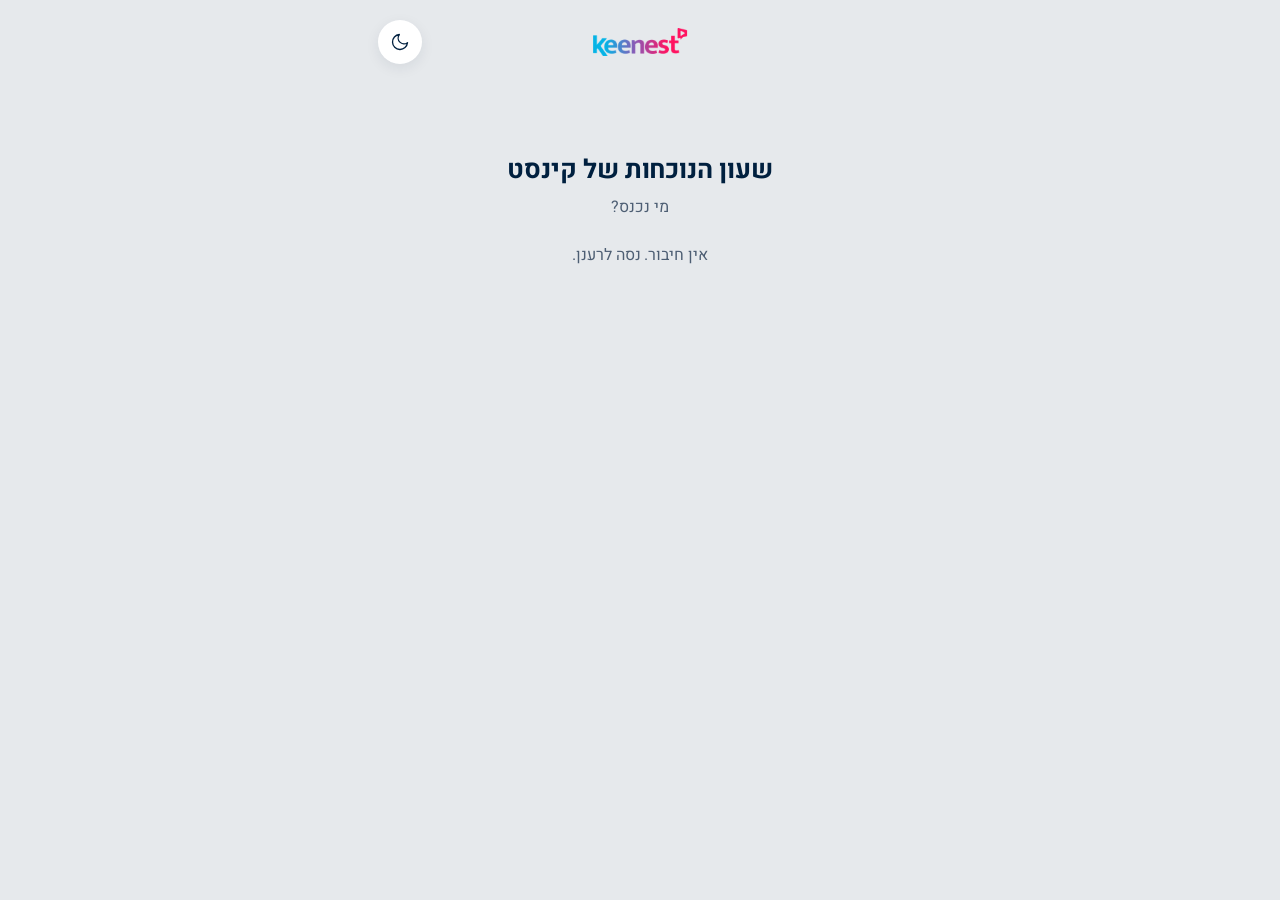
==== index.html @ af083886 "v37: login form rechecks registration state on tap Co-Authored-By: Claude Opus 5.5 <noreply@anthropi" ====
<!doctype html>
<html lang="he" dir="rtl">
<head>
<meta charset="utf-8">
<title>שעון נוכחות קינסט</title>
<link rel="manifest" href="manifest.webmanifest?v=34">
<link rel="apple-touch-icon" href="icons/clock-apple-180.png?v=34">
<link rel="icon" type="image/png" href="icons/clock-192.png?v=34">
<meta name="apple-mobile-web-app-capable" content="yes">
<meta name="mobile-web-app-capable" content="yes">
<meta name="apple-mobile-web-app-title" content="נוכחות">
<meta name="apple-mobile-web-app-status-bar-style" content="black-translucent">
<meta name="theme-color" content="#E6E9EC" id="tcolor">
<meta name="viewport" content="width=device-width, initial-scale=1, maximum-scale=1, user-scalable=no, viewport-fit=cover">
<link rel="stylesheet" href="https://fonts.googleapis.com/css2?family=Heebo:wght@300;400;500;600;700;800&display=swap">
<style>
/* Layout: full-height phone app. Today screen = canvas illustration behind a centered clock; floating glass tab bar at the bottom. */
:root{
  --k-blue:#06B3E5; --k-navy:#00203F; --k-gray:#E6E9EC; --k-graphite:#2F2F2F; --k-pink:#FA1664;
  --bg:#E6E9EC; --surface:#FFFFFF; --ink:#00203F; --muted:#4D5E73; --ink3:#8592A3;
  --line:rgb(0 32 63 / .11); --sunk:rgb(0 32 63 / .06); --accent-text:#0480AB;
  --glass2:rgb(255 255 255 / .9); --chip:#FFFFFF; --field:#FFFFFF;
  --sel-bg:#00203F; --sel-fg:#FFFFFF; --tabon:#00203F; --tabon-fg:#FFFFFF; --tabon-ic:#06B3E5;
  --ok:#1E7A3F; --ok-bg:rgb(48 194 90 / .14); --amber:#A85F00; --amber-bg:rgb(255 159 10 / .15); --rec:#D80F55; --rec-bg:rgb(250 22 100 / .12);
  --tint:rgb(6 179 229 / .16); --dusk:linear-gradient(180deg,rgb(0 32 63 / .3),rgb(124 92 255 / .1) 55%,rgb(255 150 90 / .18));
  --edge:inset 0 0 0 .5px rgb(255 255 255 / .95),inset 0 1px 0 rgb(255 255 255 / .95);
  --f:-apple-system,BlinkMacSystemFont,"SF Pro Text","SF Hebrew","Heebo",system-ui,sans-serif;
}
@media (prefers-color-scheme:dark){:root:not([data-theme="light"]){
  --bg:#2F2F2F; --surface:#3A3A3A; --ink:#E6E9EC; --muted:#A9B1BC; --ink3:#7E8792;
  --line:rgb(230 233 236 / .11); --sunk:rgb(230 233 236 / .07); --accent-text:#06B3E5;
  --glass2:rgb(70 70 70 / .82); --chip:rgb(255 255 255 / .08); --field:rgb(255 255 255 / .07);
  --sel-bg:#06B3E5; --sel-fg:#00203F; --tabon:#06B3E5; --tabon-fg:#00203F; --tabon-ic:#00203F;
  --ok:#5BE38F; --ok-bg:rgb(48 194 90 / .18); --amber:#FFB340; --amber-bg:rgb(255 159 10 / .18); --rec:#FF4D8A; --rec-bg:rgb(250 22 100 / .2);
  --tint:rgb(6 179 229 / .2); --dusk:linear-gradient(180deg,rgb(0 10 25 / .45),rgb(124 92 255 / .12) 55%,rgb(255 150 90 / .14));
  --edge:inset 0 0 0 .5px rgb(255 255 255 / .12),inset 0 1px 0 rgb(255 255 255 / .08); color-scheme:dark}}
:root[data-theme="dark"]{
  --bg:#2F2F2F; --surface:#3A3A3A; --ink:#E6E9EC; --muted:#A9B1BC; --ink3:#7E8792;
  --line:rgb(230 233 236 / .11); --sunk:rgb(230 233 236 / .07); --accent-text:#06B3E5;
  --glass2:rgb(70 70 70 / .82); --chip:rgb(255 255 255 / .08); --field:rgb(255 255 255 / .07);
  --sel-bg:#06B3E5; --sel-fg:#00203F; --tabon:#06B3E5; --tabon-fg:#00203F; --tabon-ic:#00203F;
  --ok:#5BE38F; --ok-bg:rgb(48 194 90 / .18); --amber:#FFB340; --amber-bg:rgb(255 159 10 / .18); --rec:#FF4D8A; --rec-bg:rgb(250 22 100 / .2);
  --tint:rgb(6 179 229 / .2); --dusk:linear-gradient(180deg,rgb(0 10 25 / .45),rgb(124 92 255 / .12) 55%,rgb(255 150 90 / .14));
  --edge:inset 0 0 0 .5px rgb(255 255 255 / .12),inset 0 1px 0 rgb(255 255 255 / .08); color-scheme:dark}
*{box-sizing:border-box}
html,body{height:100%;touch-action:manipulation}
body{margin:0;background:var(--bg);color:var(--ink);font-family:var(--f);direction:rtl;-webkit-font-smoothing:antialiased;letter-spacing:-.005em}
button,input,select,textarea{font:inherit;color:inherit}
:focus-visible{outline:2px solid var(--k-blue);outline-offset:2px}
.num{font-variant-numeric:tabular-nums}
.ltr{direction:ltr;unicode-bidi:isolate}
#cv{position:fixed;inset:0;width:100%;height:100%;z-index:1;pointer-events:none}
.veil{position:fixed;inset:0;z-index:0;pointer-events:none;opacity:0;transition:opacity 1.1s ease,background 1.4s ease}
.veil.in{background:var(--tint);opacity:1}
.veil.out{background:var(--dusk);opacity:1}
.app{position:relative;z-index:2;max-width:560px;margin:0 auto;min-height:100%;display:flex;flex-direction:column;
  padding-left:max(18px,env(safe-area-inset-left,0px));padding-right:max(18px,env(safe-area-inset-right,0px))}
header.top{position:relative;display:flex;justify-content:space-between;align-items:center;gap:10px;height:56px;flex:none}
header.top .hlogo{position:absolute;left:50%;top:50%;transform:translate(-50%,-50%);display:block;height:28px;width:auto;pointer-events:none}
.brand{flex:1;font-size:21px;font-weight:700;letter-spacing:-.02em;text-align:right}
.brand b{color:var(--k-blue);font-weight:700}
.rb{flex:none;width:44px;height:44px;border:0;border-radius:50%;display:grid;place-items:center;color:var(--ink);background:var(--surface);box-shadow:0 4px 14px rgb(0 32 63 / .08);cursor:pointer;padding:0}
:root[data-theme="dark"] .rb{box-shadow:none}
@media (prefers-color-scheme:dark){:root:not([data-theme="light"]) .rb{box-shadow:none}}
.rb svg{width:20px;height:20px;fill:none;stroke:currentColor;stroke-width:1.6;stroke-linecap:round;stroke-linejoin:round}
.demo{height:30px;padding:0 12px;border:0;border-radius:999px;background:var(--amber-bg);color:var(--amber);font-size:12.5px;font-weight:700;cursor:pointer;display:inline-flex;align-items:center;gap:5px}
#view{flex:1;display:flex;flex-direction:column;padding-bottom:calc(104px + env(safe-area-inset-bottom,0px))}
/* today */
.mock{flex:1;display:flex;flex-direction:column;align-items:center;text-align:center;min-height:calc(100dvh - 56px - 104px - env(safe-area-inset-bottom,0px) - env(safe-area-inset-top,0px))}
.mock .d{font-size:13px;color:var(--muted);font-weight:500;margin-top:6px}
.mock .q{margin:6px 0 0;font-size:20px;font-weight:700;letter-spacing:-.015em;line-height:1.3;max-width:22ch;text-wrap:balance}
.mock .sp{flex:1}.mock .sp.big{flex:1.9}
.mock .l{font-size:14px;color:var(--muted)}
.mock .t{font-size:68px;font-weight:700;letter-spacing:-.04em;line-height:1;font-variant-numeric:tabular-nums;direction:ltr}
.mock .t.wait{color:var(--ink3);font-weight:500}
.mock .t.pair{font-size:46px}
.mock .t .dash{color:var(--ink3);font-weight:500}
.where{all:unset;cursor:pointer;margin-top:10px;display:inline-flex;align-items:center;gap:5px;min-height:28px;padding:0 12px;border-radius:999px;font-size:13px;font-weight:500;color:var(--ink3)}
.where svg{width:13px;height:13px;fill:none;stroke:currentColor;stroke-width:1.8}
.where.on{background:var(--sunk);color:var(--ink)}
.where.on svg{stroke:var(--accent-text)}
.locflag{margin-top:6px;font-size:12.5px;font-weight:600;color:var(--amber)}
.slide{position:relative;width:100%;height:60px;border-radius:999px;background:var(--sunk);display:flex;align-items:center;justify-content:center;font-size:15px;font-weight:600;color:var(--muted);overflow:hidden;user-select:none;-webkit-user-select:none;touch-action:none;margin-bottom:6px}
.slide .lbl{transition:opacity .3s}
.knob{position:absolute;top:5px;right:5px;width:50px;height:50px;border-radius:50%;display:grid;place-items:center;cursor:grab;background:var(--k-blue);box-shadow:0 6px 16px rgb(6 179 229 / .4);transition:background-color .4s,box-shadow .4s}
.knob svg{width:20px;height:20px;fill:none;stroke:#00203F;stroke-width:2.2;stroke-linecap:round;stroke-linejoin:round}
.slide.exit .knob{background:var(--k-pink);box-shadow:0 6px 16px rgb(250 22 100 / .35)}
.slide.exit .knob svg{stroke:#fff}
.slide.done{opacity:.55;pointer-events:none}
.slide.done .knob{display:none}
/* pages */
.ph{display:flex;align-items:flex-end;gap:10px;margin:8px 0 14px}
.ph h1{margin:0;flex:1;font-size:30px;font-weight:700;letter-spacing:-.025em;line-height:1.05}
.ph .sub{font-size:13px;color:var(--muted)}
.hd{display:flex;align-items:center;gap:8px;font-size:13px;font-weight:600;color:var(--muted);margin:18px 4px 6px}
.hd::before{content:"";width:6px;height:6px;border-radius:50%;background:var(--k-blue)}
.hd .grow{flex:1}
.list{display:flex;flex-direction:column}
.row{position:relative;display:flex;align-items:center;gap:12px;padding:12px 4px;border:0;background:none;width:100%;text-align:right;cursor:pointer;border-radius:12px}
.row+.row::before{content:"";position:absolute;top:0;right:4px;left:4px;height:.5px;background:var(--line)}
.row .main{flex:1;min-width:0;display:flex;flex-direction:column;gap:2px}
.row .t1{font-size:15.5px;font-weight:600}
.row .t2{font-size:13px;color:var(--muted);white-space:nowrap;overflow:hidden;text-overflow:ellipsis}
.row .side{flex:none;display:flex;flex-direction:column;align-items:flex-end;gap:4px}
.row .tm{font-size:15px;font-weight:600;font-variant-numeric:tabular-nums;direction:ltr}
.row.today .t1,.row.today .tm{color:var(--accent-text)}
.row.off .t1{color:var(--ink3)}
.badge{height:22px;padding:0 9px;border-radius:999px;font-size:12px;font-weight:600;display:inline-flex;align-items:center;white-space:nowrap}
.badge.vac{background:var(--sunk);color:var(--muted)}
.badge.wait{background:var(--amber-bg);color:var(--amber)}
.badge.ok{background:var(--ok-bg);color:var(--ok)}
.badge.no{background:var(--rec-bg);color:var(--rec)}
.badge.sick{background:var(--rec-bg);color:var(--rec)}
.badge.out{background:var(--amber-bg);color:var(--amber)}
.av{flex:none;width:38px;height:38px;border-radius:50%;display:grid;place-items:center;color:#fff;font-weight:700;font-size:15px}
.av.s{background:linear-gradient(135deg,#2CC6F2,#0784AD)}.av.a{background:linear-gradient(135deg,#A9B1BE,#6E7787)}
.bal{display:flex;gap:28px;padding:0 4px;margin:4px 0 14px}
.bal div{display:flex;flex-direction:column}
.bal b{font-size:40px;font-weight:700;letter-spacing:-.03em;line-height:1;font-variant-numeric:tabular-nums}
.bal span{font-size:13px;color:var(--muted)}
.two{display:grid;grid-template-columns:1fr 1fr;gap:10px}
.btn{height:48px;border:0;border-radius:999px;font-weight:700;font-size:15px;display:flex;align-items:center;justify-content:center;gap:6px;cursor:pointer;background:var(--k-blue);color:#00203F;box-shadow:0 6px 16px rgb(6 179 229 / .3)}
.btn.ghost{background:var(--sunk);color:var(--ink);box-shadow:none}
.btn.navy{background:var(--sel-bg);color:var(--sel-fg);box-shadow:none}
.empty{padding:22px 8px;color:var(--muted);text-align:center;font-size:14px}
.kpis{display:grid;grid-template-columns:repeat(3,1fr);gap:8px;margin:6px 0 4px}
.kpi{padding:10px 12px;border-radius:16px;background:var(--sunk)}
.kpi b{display:block;font-size:22px;font-weight:700;font-variant-numeric:tabular-nums}
.kpi span{font-size:12px;color:var(--muted)}
.mnav{display:flex;align-items:center;gap:6px}
.mnav button{width:34px;height:34px;border:0;border-radius:50%;background:var(--sunk);display:grid;place-items:center;cursor:pointer;padding:0}
.mnav svg{width:16px;height:16px;fill:none;stroke:currentColor;stroke-width:2.2;stroke-linecap:round;stroke-linejoin:round}
.mnav b{min-width:96px;text-align:center;font-size:15px}
.acts{display:flex;gap:8px;flex:none}
.rnd{width:38px;height:38px;border-radius:50%;border:0;display:grid;place-items:center;cursor:pointer;padding:0}
.rnd svg{width:17px;height:17px;fill:none;stroke:currentColor;stroke-width:2.4;stroke-linecap:round;stroke-linejoin:round}
.rnd.ok{background:var(--ok);color:#fff}.rnd.no{background:var(--sunk);color:var(--ink)}
.empcard{padding:4px 0 12px}
.empcard+.empcard{border-top:.5px solid var(--line);padding-top:14px}
.emph{display:flex;align-items:center;gap:10px;margin-bottom:6px}
.emph b{font-size:17px}
.exp{border:0;background:none;color:var(--accent-text);font-weight:600;font-size:14px;cursor:pointer;padding:6px 4px}
.drow{display:grid;grid-template-columns:62px 1fr auto;gap:8px;align-items:center;padding:8px 4px;font-size:14px;border-top:.5px solid var(--line)}
.drow .tt{direction:ltr;text-align:left;font-variant-numeric:tabular-nums;font-weight:600}
.drow .nn{color:var(--muted);font-size:12.5px;white-space:nowrap;overflow:hidden;text-overflow:ellipsis}
/* nav */
nav.tabs{position:fixed;z-index:7;left:0;right:0;margin-inline:auto;max-width:520px;bottom:calc(14px + env(safe-area-inset-bottom,0px));width:calc(100% - 28px - env(safe-area-inset-left,0px) - env(safe-area-inset-right,0px));height:64px;padding:5px;display:flex;gap:2px;border-radius:999px;background:var(--glass2);-webkit-backdrop-filter:blur(26px) saturate(180%);backdrop-filter:blur(26px) saturate(180%);box-shadow:var(--edge),0 12px 34px rgb(15 30 60 / .16)}
nav.tabs button{flex:1 1 0;min-width:0;border:0;background:none;border-radius:999px;display:flex;flex-direction:column;align-items:center;justify-content:center;gap:3px;font-size:11px;color:var(--muted);cursor:pointer;position:relative}
nav.tabs button svg{width:22px;height:22px;fill:none;stroke:currentColor;stroke-width:1.6;stroke-linecap:round;stroke-linejoin:round}
nav.tabs button[aria-selected="true"]{background:var(--tabon);color:var(--tabon-fg);box-shadow:0 6px 16px rgb(0 32 63 / .25)}
nav.tabs button[aria-selected="true"] svg{color:var(--tabon-ic)}
nav.tabs .cnt{position:absolute;top:4px;left:calc(50% - 22px);min-width:18px;height:18px;padding:0 5px;border-radius:999px;background:var(--k-pink);color:#fff;font-size:11px;font-weight:700;display:grid;place-items:center}
/* popups */
#layer .scrim{position:fixed;inset:0;z-index:20;background:rgb(15 20 30 / .32)}
.pop{position:fixed;z-index:21;width:calc(100% - 32px);max-width:400px;max-height:86vh;overflow:auto;background:var(--surface);border-radius:26px;padding:18px 16px 16px;display:flex;flex-direction:column;gap:12px;box-shadow:0 24px 60px rgb(0 10 25 / .28)}
.pop p{margin:0;font-size:14px;color:var(--muted);line-height:1.5}
.pop .warn{color:var(--amber);font-weight:600}
.btns{display:flex;flex-direction:column;gap:8px}
.bp{height:46px;border:0;border-radius:999px;background:var(--sel-bg);color:var(--sel-fg);font-weight:700;font-size:15px;cursor:pointer}
.bs{height:44px;border:0;border-radius:999px;background:var(--sunk);color:var(--ink);font-weight:600;cursor:pointer}
.bred{border:0;background:none;color:var(--rec);font-weight:600;cursor:pointer}
.form{display:flex;flex-direction:column;border-radius:16px;overflow:hidden;background:var(--sunk)}
.fld{display:flex;align-items:center;gap:10px;min-height:46px;padding:0 14px;position:relative}
.fld+.fld::before{content:"";position:absolute;top:0;right:14px;left:0;height:.5px;background:var(--line)}
.fld label{flex:none;width:92px;font-size:13.5px;color:var(--muted)}
.fld input,.fld select{flex:1;min-width:0;min-height:44px;border:0;background:none;font-size:16px;text-align:left;direction:ltr;color:var(--ink)}
.fld select{direction:rtl;text-align:right}
textarea.note{width:100%;min-height:78px;border:0;border-radius:16px;padding:12px 14px;font-size:16px;background:var(--sunk);resize:none}
textarea.note:focus,.fld input:focus{outline:none}
.seg{display:flex;background:var(--sunk);border-radius:999px;padding:3px;gap:2px}
.seg button{flex:1;height:36px;border:0;border-radius:999px;background:none;color:var(--muted);font-size:13.5px;cursor:pointer}
.seg button[aria-pressed="true"]{background:var(--surface);color:var(--ink);box-shadow:0 2px 8px rgb(15 30 60 / .12)}
.chips{display:flex;flex-wrap:wrap;gap:6px}
.chips button{height:34px;padding:0 12px;border:0;border-radius:999px;background:var(--sunk);color:var(--ink);font-size:13.5px;cursor:pointer}
.lbl2{font-size:12.5px;font-weight:600;color:var(--muted);margin:2px 4px -4px}
.toast{position:fixed;z-index:30;bottom:calc(92px + env(safe-area-inset-bottom,0px));background:#FFF0A6;color:#00203F;font-weight:600;font-size:13.5px;line-height:1.35;border-radius:999px;min-height:38px;padding:8px 18px;display:flex;align-items:center;gap:12px;box-shadow:0 10px 28px rgb(0 10 25 / .22)}
.toast button{border:0;background:none;color:#B4570A;font-weight:800;cursor:pointer;padding:0}
</style>

<style>
/* ===== iOS motion layer (shared by all Keenest sites) — per Apple motion principles ===== */
:root{--ios-move:cubic-bezier(.22,1,.36,1);--ios-in:cubic-bezier(.4,0,1,1)}
@supports (animation-timing-function:linear(0,1)){:root{
  --ios-move:linear(0,.109,.309,.501,.656,.77,.849,.903,.938,.961,.976,.985,.991,.994,1)}}
html,body{overflow-x:clip}
#view,main{overflow-x:clip}
.pop{left:0!important;right:0!important;top:0!important;bottom:0!important;margin:auto!important;height:fit-content!important;transform:none!important}
.toast{left:0!important;right:0!important;margin-inline:auto!important;width:max-content;max-width:calc(100vw - 32px);transform:none!important}
.pop,.sheet{will-change:transform,opacity}
:is(.wseg,.seg,.dseg,nav.tabs,nav.nav)>:is(button,a){font-weight:600!important}
@media (prefers-reduced-motion:no-preference){
  :where(button,a,.chip,.cell,label.bwr){transition:transform .45s var(--ios-move)}
  :where(button,a,.chip,.cell,label.bwr):active{transform:scale(.97);transition:transform .12s ease-out}
  .row:active,.qc:active,.li:active,.cc1:active,div[data-open]:active{transform:none!important;opacity:1!important}
  :where(.row,div[data-open],.qc,.li,.cc1):not(:has(:is(button,select,input,textarea,a,label):active)):active{background-color:rgb(127 140 160 / .12)!important}
  :is(button,.cell,.chip,.btn,.rbtn,.sbtn,.hpill,.fold,.pchip,.wc,.go,.go2,.bp,.bs,.pen,.who,.imp,.ai,.ch2,.bsm2):active{transform:scale(.97)!important}
  :is(.wseg,.seg,.dseg,nav.tabs,nav.nav)>:is(button,a),:is(.wseg,.seg,.dseg,nav.tabs,nav.nav)>:is(button,a):active{transform:none!important;transition:color .25s!important}
  .scrim{animation:iosFade .35s ease both}
  .sheet,.cx-card,.pop{animation:iosPopIn .45s var(--ios-move) both!important}
  .ios-ghost{pointer-events:none}
  .ios-ghost .scrim,.ios-ghost .cx-scrim{animation:iosFadeOut .26s ease forwards!important}
  .ios-ghost .sheet,.ios-ghost .cx-card,.ios-ghost .pop{animation:iosPopOut .24s var(--ios-in) forwards!important}
  .ios-ghost .menu,.ios-ghost .srt-menu,.ios-ghost .cx-menu{animation:iosMenuOut .2s var(--ios-in) forwards!important}
  .srt-menu,.menu{transform-origin:top left;animation:iosMenu .38s var(--ios-move) both!important}
  .cx-menu{animation:iosMenu .38s var(--ios-move) both!important}
  .toast{animation:iosToast .45s var(--ios-move) both!important}
  .xwrap.ios-open .xpn{animation:iosReveal .42s var(--ios-move) both}
  #view.a-tl>*{animation:iosSlideL .42s var(--ios-move) both!important}
  #view.a-tr>*{animation:iosSlideR .42s var(--ios-move) both!important}
  #view.a-load>*{animation:iosRise .5s var(--ios-move) both!important}
  #view.a-flt>*{animation:none!important}
  #view.ios-push>*,main.v-in{animation:iosSlideL .45s var(--ios-move) both!important}
  #view.ios-back>*{animation:iosSlideR .45s var(--ios-move) both!important}
  .ios-thumb{position:absolute;z-index:0;pointer-events:none;will-change:transform,width}
  .ios-flip{position:relative;z-index:1;transition:none!important}
  .ios-flip.ios-flip-on{background:transparent!important;box-shadow:none!important}
}
@media (prefers-reduced-motion:reduce){
  .scrim,.sheet,.pop,.menu,.srt-menu,.toast,main.v-in{animation:iosFade .2s ease both!important}
}
@keyframes iosFade{from{opacity:0}}
@keyframes iosFadeOut{to{opacity:0}}
@keyframes iosPopIn{from{opacity:0;transform:scale(.96)}to{opacity:1;transform:none}}
@keyframes iosPopOut{to{opacity:0;transform:scale(.96)}}
@keyframes iosMenu{from{opacity:0;transform:scale(.92)}to{opacity:1;transform:none}}
@keyframes iosMenuOut{to{opacity:0;transform:scale(.92)}}
@keyframes iosToast{from{opacity:0;transform:translateY(12px)}to{opacity:1;transform:none}}
@keyframes iosReveal{from{clip-path:inset(0 0 100% 0)}to{clip-path:inset(0 0 0 0)}}
@keyframes iosSlideL{from{opacity:0;transform:translateX(-10px)}to{opacity:1;transform:none}}
@keyframes iosSlideR{from{opacity:0;transform:translateX(10px)}to{opacity:1;transform:none}}
@keyframes iosRise{from{opacity:0;transform:translateY(8px)}to{opacity:1;transform:none}}

/* ===== Keenest dialog language ===== */
.kd-hd{display:flex;align-items:center;gap:10px;margin:0}
.kd-hd .kd-t{flex:1;min-width:0;text-align:start}
.kd-hd .kd-t>h3{margin:0!important;text-align:start!important;font-size:17px!important;font-weight:800!important;line-height:1.25;display:flex;align-items:center;gap:8px}
.kd-hd .kd-t>.sub,.kd-hd .kd-t>small{display:block;margin:2px 0 0!important;text-align:start!important;font-size:12.5px;opacity:.7}
.kd-x{width:34px;height:34px;border-radius:50%;border:0;display:grid;place-items:center;flex:none;cursor:pointer;background:rgb(127 140 160 / .16);color:inherit;padding:0}
.kd-x svg{width:16px;height:16px}
.kd .sheet,.pop.kd{background:var(--surface,var(--pop,var(--card)))!important;-webkit-backdrop-filter:none!important;backdrop-filter:none!important;border:0!important;box-shadow:0 24px 60px rgb(0 10 25 / .28)!important}
.kd .sheet::before{display:none!important}
.kd .actions,.pop.kd .btns{display:flex!important;flex-direction:column!important;align-items:stretch!important;gap:8px!important}
.kd .actions .spacer{display:none!important}
.kd .actions .btn:not(.ghost):not(.danger),.pop.kd .btns .bp{width:100%;height:46px;border-radius:999px;font-weight:700;font-size:15px;justify-content:center;order:-1}
.kd .actions .btn:not(.ghost):not(.danger){background:var(--sel-bg)!important;color:var(--sel-fg)!important;border:0!important}
.kd .actions .btn.ghost,.pop.kd .btns .bs{width:100%;height:44px;border-radius:999px;justify-content:center}
.kd .actions.kd-hasp .btn.danger,.pop.kd .btns.kd-hasp :is(.bred,.bs.red){align-self:center;width:auto!important;height:auto!important;background:none!important;box-shadow:none!important;border:0!important;padding:4px 10px!important;font-size:13.5px;font-weight:600}
.kd .actions:not(.kd-hasp) .btn.danger,.pop.kd .btns:not(.kd-hasp) :is(.bred,.bs.red){width:100%;height:46px;border-radius:999px;justify-content:center;font-weight:700}
.kd [hidden]{display:none!important}
.kd .actions>*,.pop.kd .btns>*{flex:none!important}
.kd .form{box-shadow:none!important;background:var(--sunk,rgb(127 140 160 / .1))!important}
.kd .form input[type=datetime-local],.kd .form input[type=date]{-webkit-appearance:none;appearance:none;min-width:0;max-width:100%;width:100%;box-sizing:border-box;padding-left:10px!important}


.demo{background:var(--chip);color:var(--ink);box-shadow:0 4px 14px rgb(0 32 63 / .08);font-weight:600;font-size:13.5px;height:36px;padding:0 14px}
:root[data-theme="dark"] .demo{box-shadow:none}
@media (prefers-color-scheme:dark){:root:not([data-theme="light"]) .demo{box-shadow:none}}
.login{display:flex;flex-direction:column;align-items:center;text-align:center;padding-top:9vh;gap:6px}
.login .q{font-size:26px;font-weight:700;margin:0}
.login .sub{color:var(--muted);margin:0 0 18px}
.names{display:flex;flex-direction:column;gap:10px;width:100%;max-width:340px}
.nm{display:flex;align-items:center;gap:12px;height:58px;padding:0 10px;border:0;border-radius:18px;background:var(--chip);color:var(--ink);font:inherit;font-size:17px;font-weight:600;cursor:pointer;box-shadow:0 4px 14px rgb(0 32 63 / .06)}
.nm .av{width:38px;height:38px;border-radius:50%;display:grid;place-items:center;background:var(--k-blue);color:#fff;font-weight:700}
/* no bottom bar: the menu lives in the top-right button */
nav.tabs{display:none!important}
#view{padding-bottom:calc(22px + env(safe-area-inset-bottom,0px))!important}
.app{padding-top:env(safe-area-inset-top,0px)}
/* no rubber-band pull: the body scrolls inside a fixed page */
html{height:100%;overflow:hidden;overscroll-behavior:none}
body{height:100%;overflow-y:auto;overscroll-behavior:none;-webkit-overflow-scrolling:touch}
.rb.menu{position:relative}
.rb.menu .mdot{position:absolute;top:9px;left:10px;width:8px;height:8px;border-radius:50%;background:var(--k-pink);box-shadow:0 0 0 2px var(--surface,#fff)}
.mlist{flex-shrink:0;display:flex;flex-direction:column;border-radius:16px;background:var(--field);overflow:hidden;margin:4px 0 6px}
.mlist button{display:flex;align-items:center;gap:12px;min-height:50px;padding:0 14px;border:0;background:none;font:inherit;font-size:16px;color:var(--ink);text-align:right;position:relative;cursor:pointer}
.mlist button+button::before{content:"";position:absolute;top:0;right:48px;left:0;height:.5px;background:var(--line)}
.mlist button svg{width:20px;height:20px;flex:none;fill:none;stroke:currentColor;stroke-width:1.7;stroke-linecap:round;stroke-linejoin:round;color:var(--muted)}
.mlist button[aria-current="true"]{font-weight:700}
.mlist button[aria-current="true"] svg{color:var(--k-blue)}
.mlist .cnt2{margin-inline-start:auto;min-width:22px;height:22px;padding:0 7px;border-radius:999px;background:var(--k-pink);color:#fff;font-size:12px;font-weight:700;display:grid;place-items:center}
.mlist button.red{color:var(--k-pink)}.mlist button.red svg{color:var(--k-pink)}
.mwho{display:flex;align-items:center;gap:10px;margin-bottom:4px}
.mwho .av{width:38px;height:38px;border-radius:50%;display:grid;place-items:center;color:#fff;font-weight:700}
/* iOS 26 home-screen app: with the translucent status bar the viewport comes up short by the status-bar height (WebKit bug 301108); a taller html makes iOS give the page the full screen */
@media (display-mode: standalone){html{height:auto;min-height:min(100lvh,calc(100% + env(safe-area-inset-top,0px)))}body{height:min(100lvh,calc(100vh + env(safe-area-inset-top,0px)))}}
/* a little more air above the header and the greeting */
header.top{margin-top:14px}
.mock .hi{margin-top:30px;font-size:14.5px;font-weight:300;color:var(--muted);letter-spacing:.01em}
.mock .q{margin-top:8px}
.mock .l{font-size:14.5px;font-weight:300;letter-spacing:.01em;margin-bottom:6px}
.mock .t.wait2{font-size:30px;font-weight:300;letter-spacing:-.01em;color:var(--muted);line-height:1.2;direction:rtl;padding:12px 0}
.mock .d{margin-top:2px}
/* full-screen menu */
.fm{position:fixed;inset:0;z-index:40;background:var(--bg);opacity:0;transform:scale(1.02);transition:opacity .3s cubic-bezier(.32,.72,0,1),transform .3s cubic-bezier(.32,.72,0,1);overflow-y:auto;overscroll-behavior:contain}
.fm.show{opacity:1;transform:none}
.fm-in{max-width:560px;margin:0 auto;min-height:100%;display:flex;flex-direction:column;padding:calc(env(safe-area-inset-top,0px) + 14px) max(18px,env(safe-area-inset-right,0px)) calc(env(safe-area-inset-bottom,0px) + 18px) max(18px,env(safe-area-inset-left,0px))}
.fm-top{display:flex;justify-content:space-between;align-items:center;height:56px;position:relative}
.fm-top .hlogo{position:absolute;left:50%;top:50%;transform:translate(-50%,-50%);height:28px}
.fm-big{display:flex;flex-direction:column;margin-top:5vh}
.fm-big button{display:flex;align-items:center;gap:12px;border:0;background:none;font:inherit;font-size:38px;font-weight:800;letter-spacing:-.03em;color:var(--ink3);text-align:right;padding:6px 0;cursor:pointer;transition:color .2s}
.fm-big button.on{color:var(--ink)}
.fm-big .cnt2{min-width:24px;height:24px;border-radius:999px;background:var(--k-pink);color:#fff;font-size:13px;font-weight:700;display:grid;place-items:center;padding:0 7px;letter-spacing:0}
.fm-small{margin-top:auto;padding-top:24px;display:flex;flex-direction:column}
.fm-small button{display:flex;justify-content:space-between;align-items:center;border:0;border-top:.5px solid var(--line);background:none;font:inherit;font-size:15.5px;color:var(--ink);padding:14px 2px;cursor:pointer;text-align:right}
.fm-small button span:last-child{color:var(--muted);font-size:14px}
.fm-small button.r span:first-child{color:var(--k-pink)}
.fm-note{font-size:13.5px;color:var(--muted);padding:0 2px 14px;line-height:1.5}
.fm-ver{text-align:center;color:var(--ink3);font-size:12px;padding-top:12px}
/* team board */
.tw{display:flex;flex-direction:column;gap:14px;padding-top:6px}
.tw-h{display:flex;justify-content:space-between;align-items:flex-end}
.tw-h h1,.ap h1{font-size:30px;font-weight:800;letter-spacing:-.025em;margin:0}
.tw .sub,.ap .sub{font-size:13.5px;color:var(--muted)}
.wnav{display:flex;gap:6px}
.wnav button{width:36px;height:36px;border-radius:50%;border:0;background:none;color:var(--ink);display:grid;place-items:center;cursor:pointer}
.wnav button:disabled{color:var(--ink3);cursor:default}
.wnav svg{width:18px;height:18px;fill:none;stroke:currentColor;stroke-width:2;stroke-linecap:round;stroke-linejoin:round}
.tw-now{margin:0;font-size:15px;color:var(--muted)}.tw-now b{font-size:22px;color:var(--ink);font-weight:800;margin-inline-end:2px}
.wgrid{display:grid;grid-template-columns:minmax(74px,auto) repeat(5,minmax(0,1fr));column-gap:4px;font-size:12.5px;text-align:center;align-items:stretch}
.wgrid .h{color:var(--muted);font-weight:600;padding:6px 0 8px;font-size:12px}
.wgrid .h.t{color:var(--k-blue)}
.wgrid .wn{display:flex;align-items:center;gap:7px;border:0;border-top:.5px solid var(--line);background:none;font:inherit;font-weight:600;font-size:14px;color:var(--ink);padding:10px 0;cursor:pointer;text-align:right}
.wgrid .wn .av{width:26px;height:26px;font-size:11px}
.wgrid .c{border-top:.5px solid var(--line);padding:9px 0;line-height:1.3;font-variant-numeric:tabular-nums;direction:ltr;display:flex;flex-direction:column;justify-content:center;color:var(--ink)}
.wgrid .c.e{color:var(--ink3)}
.wgrid .c.t{background:rgb(6 179 229 / .1);border-radius:0}
.wgrid .h.t{background:rgb(6 179 229 / .1)}
.wgrid .c.v{color:var(--amber);font-weight:600;direction:rtl}
.wgrid .c.w{color:var(--amber)}
.tw-key{margin:0;font-size:12.5px;color:var(--ink3);text-align:center}
/* approval cards, open */
.ap{display:flex;flex-direction:column;gap:2px;padding-top:6px}
.ap .sub{margin-bottom:10px}
.rq-card{display:flex;flex-direction:column;gap:12px;padding:18px 2px;border-top:.5px solid var(--line)}
.rq-who{display:flex;align-items:center;gap:10px}.rq-who>div{flex:1;display:flex;flex-direction:column}.rq-who b{font-size:16px}.rq-who small{font-size:13px;color:var(--muted)}
.rq-what{font-size:24px;font-weight:700;letter-spacing:-.015em;display:flex;flex-direction:column;gap:3px}
.rq-what small{font-size:13.5px;font-weight:500;color:var(--muted);letter-spacing:0}
.rq-what small.q{color:var(--ink)}
.rq-btns{display:grid;grid-template-columns:1fr 1fr;gap:8px}
.rq-btns button{height:46px;border-radius:999px;border:0;font:inherit;font-weight:700;font-size:15px;cursor:pointer}
.bs2{background:var(--sunk);color:var(--ink)}
.bp2{background:var(--k-navy);color:#fff}
:root[data-theme="dark"] .bp2{background:var(--k-blue);color:var(--k-navy)}
@media (prefers-color-scheme:dark){:root:not([data-theme="light"]) .bp2{background:var(--k-blue);color:var(--k-navy)}}
.ap-empty{color:var(--muted);font-size:15px;padding:20px 2px;border-top:.5px solid var(--line);margin:0}
.ap-done{display:flex;flex-direction:column}
.ap-row{display:flex;justify-content:space-between;align-items:center;gap:10px;padding:12px 2px;border-top:.5px solid var(--line);font-size:14px}
/* report */
.rp{display:flex;flex-direction:column;gap:6px;padding-top:6px}
.rp-m{display:flex;align-items:center;justify-content:space-between}
.rp-m b{font-size:24px;font-weight:800;letter-spacing:-.02em}
.rp-m button{width:38px;height:38px;border:0;border-radius:50%;background:none;color:var(--ink);display:grid;place-items:center;cursor:pointer}
.rp-m svg{width:19px;height:19px;fill:none;stroke:currentColor;stroke-width:2;stroke-linecap:round;stroke-linejoin:round}
.rp-tot-old{display:flex;flex-direction:column;align-items:flex-start;padding:10px 2px 14px}
.rp-tot span{font-size:13.5px;color:var(--muted)}
.rp-tot b{font-size:44px;font-weight:800;letter-spacing:-.035em;line-height:1.05}
.rp-tot small{font-size:12px;color:var(--ink3);margin-top:4px}
.rp-p{display:flex;flex-direction:column;gap:9px;padding:15px 2px;border-top:.5px solid var(--line)}
.rp-t{display:flex;align-items:center;gap:10px}.rp-t b{flex:1;font-size:16px}
.rp-t .av{width:28px;height:28px;font-size:12px}
.rp-h{font-size:17px;font-weight:700;font-variant-numeric:tabular-nums}.rp-h i{font-style:normal;color:var(--muted);font-weight:500;font-size:14px}
.rp-bar{position:relative;height:10px;border-radius:5px;background:var(--sunk);display:flex;overflow:visible}
.rp-bar i{display:block;height:100%;background:linear-gradient(270deg,#06B3E5,#2C8FE0)}
.rp-bar i:first-child{border-radius:0 5px 5px 0}
.rp-bar i.v{background:var(--amber);border-radius:0}
.rp-bar em{position:absolute;top:-4px;bottom:-4px;width:2px;border-radius:1px;background:var(--ink);opacity:.55}
.rp-s{display:flex;gap:16px;align-items:center;font-size:12.5px;color:var(--muted)}
.rp-s b{color:var(--ink);font-size:14px;margin-inline-end:2px}
.rp-s .exp{margin-inline-start:auto}
.rp-key{display:flex;flex-wrap:wrap;gap:6px 16px;font-size:12px;color:var(--muted);padding:12px 2px;border-top:.5px solid var(--line)}
.rp-key i{display:inline-block;width:9px;height:9px;border-radius:2px;background:var(--k-blue);margin-inline-end:6px;vertical-align:-1px}
.rp-key i.v{background:var(--amber)}.rp-key i.m{width:2px;background:var(--ink);opacity:.55}
/* person dots instead of letter circles */
.pd{display:inline-block;width:9px;height:9px;border-radius:50%;flex:none;background:#8A93A1}
.pd.s{background:#06B3E5}.pd.z{background:#2FB872}.pd.r{background:#8B5CF6}.pd.a{background:#8A93A1}
/* compact report */
.rp{gap:0}
.rp-m{padding-bottom:12px}
.rp-mt{display:flex;flex-direction:column;align-items:center;gap:1px}
.rp-mt b{font-size:22px;font-weight:800;letter-spacing:-.02em}
.rp-mt span{font-size:13px;color:var(--muted);font-variant-numeric:tabular-nums}
.rp-p{gap:7px;padding:12px 2px}
.rp-t{display:flex;align-items:center;gap:8px;border:0;background:none;font:inherit;color:var(--ink);padding:0;cursor:pointer;text-align:right;width:100%}
.rp-t b{flex:none;font-size:15px}
.rp-t .rp-s{flex:1;font-size:12px;color:var(--muted);white-space:nowrap;overflow:hidden;text-overflow:ellipsis}
.rp-h{font-size:15px}.rp-h i{font-size:12.5px}
.rp-bar{height:6px;border-radius:3px}
.rp-bar i:first-child{border-radius:0 3px 3px 0}
.rp-bar em{top:-3px;bottom:-3px}
.rp-key{padding:10px 2px 0;font-size:11.5px}
/* sunrise slider */
.slide .sky{position:absolute;inset:0;opacity:0;pointer-events:none}
.slide .lbl{position:relative;z-index:1}
.knob,.slide.exit .knob{background:#fff;box-shadow:0 4px 14px rgb(0 32 63 / .22);z-index:2}
.knob svg,.slide.exit .knob svg{position:absolute;width:22px;height:22px;stroke:var(--kc,#00203F);fill:none;stroke-width:1.9;transition:none}
.knob{transition:box-shadow .7s cubic-bezier(.32,.72,0,1)}
.slide.arrived .knob{box-shadow:0 4px 14px rgb(0 32 63 / .22)}
/* the day's line arrives with the illustration; times settle in softly */
.mock .q.hide{opacity:0}
.mock .q.rise{animation:qrise .9s cubic-bezier(.32,.72,0,1) .35s both}
.mock .t.rise{animation:qrise .6s cubic-bezier(.32,.72,0,1) both}
@keyframes qrise{from{opacity:0;transform:translateY(6px);filter:blur(6px)}to{opacity:1;transform:none;filter:none}}
/* full-screen menu grows from its button */
.fm{transform-origin:calc(100% - 40px) 40px;transform:scale(.96);filter:blur(6px);transition:opacity .32s cubic-bezier(.32,.72,0,1),transform .42s cubic-bezier(.32,.72,0,1),filter .32s cubic-bezier(.32,.72,0,1)}
.fm.show{filter:none}
@media (prefers-reduced-motion:reduce){.mock .q.rise,.mock .t.rise{animation:none}.fm{transform:none;filter:none}}
/* clock-out slides the other way */
.slide.exit .knob{right:auto;left:5px}
/* report rows line up in columns: name · counts (centred) · hours */
.rp-t{display:grid!important;grid-template-columns:auto 3.4em minmax(0,1fr) auto;gap:6px}
.rp-t .rp-s{display:grid;grid-template-columns:repeat(3,auto);justify-content:start;gap:12px;font-size:12px;color:var(--muted)}
.rp-t .rp-s b{color:var(--ink);font-size:13px;font-weight:700;margin-inline-end:2px}
.rp-bar{overflow:hidden}
.rp-bar em{top:0!important;bottom:0!important;width:2px}
.rp-h{color:var(--k-blue)!important}.rp-h i{color:var(--muted)}
.rp-note{margin:4px 2px 0;font-size:11.5px;color:var(--ink3)}
/* clock-in entrance: the tint washes up from the slider, then everything arrives in turn */
.veil.wash{animation:wash 1.1s cubic-bezier(.32,.72,0,1) both}
@keyframes wash{from{clip-path:circle(0% at 50% 92%);opacity:1}to{clip-path:circle(150% at 50% 92%);opacity:1}}
.mock.enter .t .dg{display:inline-block;animation:digit .75s cubic-bezier(.32,.72,0,1) both;animation-delay:calc(.16s + var(--i) * .05s)}
.mock.enter .t.rise{animation:none}
.mock.enter .slide{animation:sfade .45s cubic-bezier(.32,.72,0,1) both}
@keyframes sfade{from{opacity:.4}to{opacity:1}}
@keyframes arrive{from{opacity:0;transform:translateY(10px);filter:blur(6px)}to{opacity:1;transform:none;filter:none}}
@keyframes digit{from{opacity:0;transform:translateY(.45em) scale(.96);filter:blur(8px)}to{opacity:1;transform:none;filter:none}}
@media (prefers-reduced-motion:reduce){.veil.wash,.mock.enter *{animation:none!important}}
/* a slightly thicker slider */
.slide{height:66px!important}
.knob{width:56px!important;height:56px!important;top:5px!important}
.slide.exit .knob{left:5px}
/* evening tint fades over the day tint instead of jumping (a colour cannot animate into a gradient) */
.veil.out{background:transparent!important;opacity:1}
.veil::after{content:"";position:absolute;inset:0;background:var(--dusk);opacity:0;transition:opacity 1.3s cubic-bezier(.32,.72,0,1)}
.veil.out::after{opacity:1}
.veil{transition:opacity 1.1s ease,background-color 1.3s cubic-bezier(.32,.72,0,1)!important}
/* outside-the-office mark on the team board */
.wgrid .c.o{position:relative}
.od{display:inline-block;width:6px;height:6px;border-radius:50%;background:var(--k-pink);vertical-align:1px}
.wgrid .c .od{position:absolute;top:6px;left:6px}
/* NameDrop-style clock-in moment */
@property --nda{syntax:"<angle>";inherits:false;initial-value:0deg}
.nd-glow{position:fixed;inset:0;z-index:35;pointer-events:none;padding:14px;border-radius:44px;
  background:conic-gradient(from var(--nda),#06B3E5,#7B5CFF,#FA1664,#FFB547,#06B3E5);
  -webkit-mask:linear-gradient(#000 0 0) content-box,linear-gradient(#000 0 0);-webkit-mask-composite:xor;mask:linear-gradient(#000 0 0) content-box exclude,linear-gradient(#000 0 0);
  filter:blur(14px);animation:ndglow 1.8s cubic-bezier(.32,.72,0,1) both}
@keyframes ndglow{0%{opacity:0;--nda:0deg;padding:4px}25%{opacity:1;padding:18px}100%{opacity:0;--nda:300deg;padding:8px}}
.nd-wave{position:fixed;left:-20%;right:-20%;height:46vh;top:100%;z-index:34;pointer-events:none;
  background:radial-gradient(60% 50% at 50% 50%,rgb(255 255 255 / .55),rgb(6 179 229 / .28) 35%,rgb(123 92 255 / .16) 55%,rgb(250 22 100 / 0) 72%);
  -webkit-backdrop-filter:blur(3px) saturate(160%);backdrop-filter:blur(3px) saturate(160%);
  -webkit-mask:radial-gradient(60% 50% at 50% 50%,#000 30%,transparent 72%);mask:radial-gradient(60% 50% at 50% 50%,#000 30%,transparent 72%);
  animation:ndwave 1.15s cubic-bezier(.4,.1,.2,1) both}
@keyframes ndwave{from{transform:translateY(0);opacity:0}15%{opacity:1}to{transform:translateY(-150vh);opacity:.2}}
@keyframes ndpop{0%{scale:1;filter:none}35%{scale:1.045;filter:brightness(1.25) blur(.6px)}100%{scale:1;filter:none}}
.fixl{all:unset;cursor:pointer;display:block;margin-top:4px;min-height:24px;line-height:24px;font-size:12.5px;font-weight:500;color:var(--ink3);opacity:.8;text-align:center}
.fixl.wait{cursor:default;color:var(--k-blue);opacity:1}
/* the light curtain canvas */
.aur{position:fixed;inset:0;width:100vw;height:100%;z-index:35;pointer-events:none}
/* manager avatars, same colors as the work board */
.av.r{background:linear-gradient(135deg,#A57BFF,#6C3BEA);color:#fff}
.av.z{background:linear-gradient(135deg,#4CC98A,#1F8A55);color:#fff}
.pop .warn{color:var(--k-pink);font-size:13.5px;min-height:1em;margin:4px 2px 0}

</style>
</head>
<body>

<svg width="0" height="0" style="position:absolute" aria-hidden="true">
  <symbol id="i-menu" viewBox="0 0 24 24"><path d="M4 7h16M4 12h16M4 17h16"/></symbol>
  <symbol id="i-out" viewBox="0 0 24 24"><path d="M14 5h4a1 1 0 0 1 1 1v12a1 1 0 0 1-1 1h-4M10 8l-4 4 4 4M6 12h9"/></symbol>
  <symbol id="i-moon" viewBox="0 0 24 24"><path d="M21 12.8A9 9 0 1 1 11.2 3a7 7 0 0 0 9.8 9.8z"/></symbol>
  <symbol id="i-clock" viewBox="0 0 24 24"><circle cx="12" cy="12" r="8.5"/><path d="M12 7.5V12l3 2"/></symbol>
  <symbol id="i-list" viewBox="0 0 24 24"><path d="M8 6h12M8 12h12M8 18h12M4 6h.01M4 12h.01M4 18h.01"/></symbol>
  <symbol id="i-sun" viewBox="0 0 24 24"><circle cx="12" cy="12" r="4"/><path d="M12 2.5v2M12 19.5v2M4.6 4.6l1.4 1.4M18 18l1.4 1.4M2.5 12h2M19.5 12h2M4.6 19.4L6 18M18 6l1.4-1.4"/></symbol>
  <symbol id="i-team" viewBox="0 0 24 24"><circle cx="9" cy="8.5" r="3.2"/><path d="M3.5 19c.6-3.2 2.8-5 5.5-5s4.9 1.8 5.5 5"/><circle cx="17" cy="9.5" r="2.6"/><path d="M15.5 14.3c2.4.1 4.3 1.6 4.9 4.2"/></symbol>
  <symbol id="i-check" viewBox="0 0 24 24"><path d="M5 12.5l4.5 4.5L19 7.5"/></symbol>
  <symbol id="i-x" viewBox="0 0 24 24"><path d="M6 6l12 12M18 6L6 18"/></symbol>
  <symbol id="i-chart" viewBox="0 0 24 24"><path d="M5 19V11M12 19V5M19 19v-6"/></symbol>
  <symbol id="i-pin" viewBox="0 0 24 24"><path d="M12 21s-7-6.2-7-11.5A7 7 0 0 1 19 9.5C19 14.8 12 21 12 21z"/><circle cx="12" cy="9.5" r="2.5"/></symbol>
  <symbol id="i-arrow" viewBox="0 0 24 24"><path d="M15 6l-6 6 6 6"/></symbol>
  <symbol id="i-next" viewBox="0 0 24 24"><path d="M15 6l-6 6 6 6"/></symbol>
  <symbol id="i-prev" viewBox="0 0 24 24"><path d="M9 6l6 6-6 6"/></symbol>
</svg>
<canvas id="cv"></canvas>
<div class="veil" id="veil"></div>
<div class="app">
  <header class="top">
    <button class="rb menu" id="demoBtn" type="button" aria-label="תפריט"><svg><use href="#i-menu"/></svg><span id="demoWho" hidden></span><i class="mdot" id="mdot" hidden></i></button>
    <img class="hlogo" src="[data-uri]" alt="Keenest" width="134" height="40">
    <button class="rb" id="themeBtn" type="button" aria-label="מצב בהיר או כהה"><svg><use href="#i-moon"/></svg></button>
  </header>
  <main id="view"></main>
</div>
<nav class="tabs" id="tabs"></nav>
<div id="layer"></div>

<script>/* ================= effects engine ================= */
(function(){
var PI=Math.PI,TAU=PI*2,R=Math.random;
function rnd(a,b){return a+R()*(b-a)}
function pick(a){return a[(R()*a.length)|0]}
var PAL={
  K:["#06B3E5","#FA1664","#FFC94A","#00203F","#FFFFFF","#7C5CFF","#3CDCC8"],
  BLUE:["#06B3E5","#7FDDF7","#00203F","#FFFFFF","#2E8FD6"],
  GOLD:["#FFE7A3","#E9B341","#FFD45A","#FFF4D0","#C8902A"],
  PASTEL:["#FFB3C7","#A8DCF7","#FFF0A0","#C8B6FF","#B9F0CA"],
  RAIN:["#FF4D4D","#FF9F1C","#FFD60A","#38D96B","#06B3E5","#7C5CFF","#FA1664"],
  PINK:["#FA1664","#FF7BA8","#FFC2D6","#FFFFFF"],
  WHITE:["#FFFFFF","#E6F7FD","#CFEFFB"],
  FIRE:["#FFF1B8","#FFC94A","#FF8A2E","#FF4D1F"],
  AUTUMN:["#E8772E","#C94A22","#F2B33D","#A8501E","#D9902F"]
};
var cv=document.getElementById("cv"),x=cv.getContext("2d"),W=0,H=0,DPR=1;
function size(){var r=cv.getBoundingClientRect();DPR=Math.min(2,window.devicePixelRatio||1);W=r.width;H=r.height;cv.width=W*DPR;cv.height=H*DPR;x.setTransform(DPR,0,0,DPR,0,0)}
function isDark(){var t=document.documentElement.getAttribute("data-theme");return t?t==="dark":matchMedia("(prefers-color-scheme: dark)").matches}

/* ---------- particles ---------- */
var P=[],S={};
function part(o){var p={x:0,y:0,vx:0,vy:0,g:0,drag:1,tv:0,life:0,max:4,size:6,col:"#fff",shape:"dot",rot:0,vr:0,flip:0,vf:0,sway:0,sw:R()*TAU,swf:.05,a:1,fade:1,fin:0,trail:0,tr:null,glow:0,kill:1};
  for(var k in o)p[k]=o[k];if(p.trail)p.tr=[];P.push(p);return p}
function step(p,dt){
  p.vy+=p.g*dt;if(p.drag!==1){var d=Math.pow(p.drag,dt);p.vx*=d;p.vy*=d}
  if(p.tv&&p.vy>p.tv)p.vy=p.tv;
  if(p.sway){p.sw+=p.swf*dt;p.vx+=Math.sin(p.sw)*p.sway*dt}
  if(p.tr){p.tr.push(p.x,p.y);if(p.tr.length>p.trail*2)p.tr.splice(0,2)}
  p.x+=p.vx*dt;p.y+=p.vy*dt;p.rot+=p.vr*dt;p.flip+=p.vf*dt;p.life+=dt/60;
  if(p.upd)p.upd(p,dt);
}
function alphaOf(p){var a=p.a;if(p.fade)a*=Math.max(0,1-Math.pow(p.life/p.max,p.fade===2?3:1.4));if(p.fin)a*=Math.min(1,p.life/p.fin);return a}
var shapes={
  dot:function(p,s){x.beginPath();x.arc(0,0,s,0,TAU);x.fill()},
  rect:function(p,s){x.fillRect(-s*.6,-s,s*1.2,s*2)},
  sq:function(p,s){x.fillRect(-s,-s,s*2,s*2)},
  rib:function(p,s){x.lineWidth=s*.55;x.lineCap="round";x.beginPath();x.moveTo(-s*1.8,0);x.bezierCurveTo(-s*.7,-s*1.3,s*.7,s*1.3,s*1.8,0);x.stroke()},
  stream:function(p,s){x.lineWidth=s*.4;x.lineCap="round";x.beginPath();x.moveTo(0,-s*4);for(var i=1;i<=8;i++)x.lineTo(Math.sin(i*.9+p.sw)*s*.9,-s*4+i*s);x.stroke()},
  star4:function(p,s){x.beginPath();for(var i=0;i<8;i++){var r=i%2?s*.26:s,a=i*PI/4;x.lineTo(Math.cos(a)*r,Math.sin(a)*r)}x.closePath();x.fill()},
  star5:function(p,s){x.beginPath();for(var i=0;i<10;i++){var r=i%2?s*.45:s,a=i*PI/5-PI/2;x.lineTo(Math.cos(a)*r,Math.sin(a)*r)}x.closePath();x.fill()},
  heart:function(p,s){x.beginPath();x.moveTo(0,s*.35);x.bezierCurveTo(-s*1.2,-s*.4,-s*.5,-s*1.2,0,-s*.5);x.bezierCurveTo(s*.5,-s*1.2,s*1.2,-s*.4,0,s*.35);x.fill()},
  flake:function(p,s){x.lineWidth=Math.max(1,s*.13);x.lineCap="round";x.beginPath();for(var i=0;i<6;i++){var a=i*PI/3,c=Math.cos(a),n=Math.sin(a);x.moveTo(0,0);x.lineTo(c*s,n*s);
    var bx=c*s*.55,by=n*s*.55;x.moveTo(bx,by);x.lineTo(bx+Math.cos(a+.7)*s*.3,by+Math.sin(a+.7)*s*.3);x.moveTo(bx,by);x.lineTo(bx+Math.cos(a-.7)*s*.3,by+Math.sin(a-.7)*s*.3)}x.stroke()},
  leaf:function(p,s){x.beginPath();x.moveTo(0,-s);x.quadraticCurveTo(s*.8,-s*.2,0,s);x.quadraticCurveTo(-s*.8,-s*.2,0,-s);x.fill();x.strokeStyle="rgba(0,0,0,.2)";x.lineWidth=1;x.beginPath();x.moveTo(0,-s);x.lineTo(0,s);x.stroke()},
  petal:function(p,s){x.beginPath();x.moveTo(0,-s);x.bezierCurveTo(s*.9,-s*.6,s*.6,s*.7,0,s);x.bezierCurveTo(-s*.6,s*.7,-s*.9,-s*.6,0,-s);x.fill()},
  ring:function(p,s){x.lineWidth=p.lw||2;x.beginPath();x.arc(0,0,s,0,TAU);x.stroke()},
  tri:function(p,s){x.lineWidth=2;x.beginPath();x.moveTo(0,-s);x.lineTo(s*.87,s*.5);x.lineTo(-s*.87,s*.5);x.closePath();p.fill?x.fill():x.stroke()},
  sqo:function(p,s){x.lineWidth=2;x.strokeRect(-s,-s,s*2,s*2)},
  hex:function(p,s){x.beginPath();for(var i=0;i<6;i++){var a=i*PI/3;x.lineTo(Math.cos(a)*s,Math.sin(a)*s)}x.closePath();p.stroke?x.stroke():x.fill()},
  coin:function(p,s){var g=x.createLinearGradient(-s,-s,s,s);g.addColorStop(0,"#FFF1B0");g.addColorStop(.5,"#F2C14B");g.addColorStop(1,"#B98420");x.fillStyle=g;x.beginPath();x.arc(0,0,s,0,TAU);x.fill();
    x.strokeStyle="rgba(140,90,10,.5)";x.lineWidth=1.5;x.beginPath();x.arc(0,0,s*.72,0,TAU);x.stroke();x.fillStyle="rgba(140,90,10,.55)";x.font="700 "+(s*1.1)+"px "+getComputedStyle(document.body).fontFamily;x.textAlign="center";x.textBaseline="middle";x.fillText("₪",0,1)},
  bubble:function(p,s){var g=x.createRadialGradient(-s*.3,-s*.3,s*.1,0,0,s);g.addColorStop(0,"rgba(255,255,255,.05)");g.addColorStop(.8,"rgba(160,220,255,.12)");g.addColorStop(1,"rgba(255,255,255,.55)");x.fillStyle=g;x.beginPath();x.arc(0,0,s,0,TAU);x.fill();
    x.strokeStyle="rgba(255,255,255,.7)";x.lineWidth=1.2;x.stroke();var h=x.createLinearGradient(-s,0,s,0);h.addColorStop(0,"rgba(255,120,200,.35)");h.addColorStop(.5,"rgba(120,220,255,.35)");h.addColorStop(1,"rgba(255,240,120,.35)");x.strokeStyle=h;x.lineWidth=2;x.beginPath();x.arc(0,0,s*.92,PI*.1,PI*.9);x.stroke();
    x.fillStyle="rgba(255,255,255,.9)";x.beginPath();x.ellipse(-s*.38,-s*.42,s*.16,s*.09,-.7,0,TAU);x.fill()},
  balloon:function(p,s){x.strokeStyle="rgba(120,130,150,.6)";x.lineWidth=1;x.beginPath();x.moveTo(0,s*1.25);for(var i=1;i<6;i++)x.lineTo(Math.sin(i+p.sw*2)*3,s*1.25+i*s*.45);x.stroke();
    var g=x.createRadialGradient(-s*.35,-s*.45,s*.1,0,0,s*1.25);g.addColorStop(0,"rgba(255,255,255,.75)");g.addColorStop(.25,p.col);g.addColorStop(1,shade(p.col,-.35));x.fillStyle=g;
    if(p.heart){x.save();x.scale(1.25,1.25);shapes.heart(p,s*.95);x.restore()}else{x.beginPath();x.ellipse(0,0,s,s*1.2,0,0,TAU);x.fill()}
    x.fillStyle=shade(p.col,-.3);x.beginPath();x.moveTo(-3,s*1.18);x.lineTo(3,s*1.18);x.lineTo(0,s*1.3);x.fill()},
  plane:function(p,s){x.fillStyle="#fff";x.strokeStyle="rgba(0,32,63,.35)";x.lineWidth=1;x.beginPath();x.moveTo(s*1.4,0);x.lineTo(-s,-s*.7);x.lineTo(-s*.4,0);x.lineTo(-s,s*.5);x.closePath();x.fill();x.stroke();x.beginPath();x.moveTo(s*1.4,0);x.lineTo(-s*.4,0);x.stroke()},
  bird:function(p,s){var f=Math.sin(p.life*14+p.sw)*s*.6;x.lineWidth=2;x.lineCap="round";x.lineJoin="round";x.beginPath();x.moveTo(-s,-f);x.quadraticCurveTo(-s*.4,-s*.2,0,0);x.quadraticCurveTo(s*.4,-s*.2,s,-f);x.stroke()},
  fly:function(p,s){var f=Math.abs(Math.sin(p.life*12+p.sw));x.save();x.scale(1,1);x.fillStyle=p.col;
    x.save();x.scale(f,1);x.beginPath();x.ellipse(s*.55,-s*.3,s*.6,s*.45,.4,0,TAU);x.ellipse(s*.45,s*.35,s*.4,s*.3,-.4,0,TAU);x.fill();x.restore();
    x.save();x.scale(-f,1);x.beginPath();x.ellipse(s*.55,-s*.3,s*.6,s*.45,.4,0,TAU);x.ellipse(s*.45,s*.35,s*.4,s*.3,-.4,0,TAU);x.fill();x.restore();
    x.fillStyle="#00203F";x.fillRect(-1.2,-s*.6,2.4,s*1.2);x.restore()},
  pop:function(p,s){x.fillStyle="#FFF8E7";for(var i=0;i<5;i++){var a=i*TAU/5+p.sw;x.beginPath();x.arc(Math.cos(a)*s*.45,Math.sin(a)*s*.45,s*.48,0,TAU);x.fill()}x.fillStyle="#F2C14B";x.beginPath();x.arc(0,0,s*.3,0,TAU);x.fill()},
  seed:function(p,s){x.strokeStyle=p.col;x.lineWidth=1;x.beginPath();x.moveTo(0,s*1.4);x.lineTo(0,0);for(var i=0;i<10;i++){var a=-PI/2+(i-4.5)*.28;x.moveTo(0,0);x.lineTo(Math.cos(a)*s,Math.sin(a)*s)}x.stroke();x.fillStyle=p.col;x.beginPath();x.arc(0,s*1.4,1.6,0,TAU);x.fill()},
  drop:function(p,s){var g=x.createRadialGradient(-s*.3,-s*.4,0,0,0,s*1.2);g.addColorStop(0,"rgba(255,255,255,.95)");g.addColorStop(.5,"rgba(220,240,255,.35)");g.addColorStop(1,"rgba(0,32,63,.25)");x.fillStyle=g;x.beginPath();x.ellipse(0,0,s,s*1.15,0,0,TAU);x.fill();x.strokeStyle="rgba(255,255,255,.5)";x.lineWidth=1;x.stroke()},
  splat:function(p,s){x.beginPath();var n=12;for(var i=0;i<=n;i++){var a=i/n*TAU,r=s*(.7+.35*Math.sin(i*2.7+p.sw)+(i%3?0:.25));x.lineTo(Math.cos(a)*r,Math.sin(a)*r)}x.closePath();x.fill();
    for(var j=0;j<5;j++){var b=p.sw+j*1.3;x.beginPath();x.arc(Math.cos(b)*s*1.5,Math.sin(b)*s*1.5,s*.12+j%2*s*.08,0,TAU);x.fill()}},
  pom:function(p,s){x.fillStyle="#C21F3A";x.beginPath();x.arc(0,0,s,0,TAU);x.fill();x.fillStyle="#E8455F";x.beginPath();x.arc(-s*.3,-s*.3,s*.45,0,TAU);x.fill();x.fillStyle="#9C1530";x.beginPath();x.moveTo(-s*.35,-s*.85);x.lineTo(-s*.15,-s*1.25);x.lineTo(0,-s*.95);x.lineTo(s*.15,-s*1.25);x.lineTo(s*.35,-s*.85);x.fill()}
};
function shade(hex,amt){var n=parseInt(hex.slice(1),16),r=n>>16,g=n>>8&255,b=n&255;function f(c){return Math.max(0,Math.min(255,Math.round(amt<0?c*(1+amt):c+(255-c)*amt)))}return"rgb("+f(r)+","+f(g)+","+f(b)+")"}
function drawP(p){var a=alphaOf(p);if(a<=0.003)return;
  if(p.tr&&p.tr.length>3){x.save();x.globalCompositeOperation=S.add;x.strokeStyle=p.col;x.lineCap="round";
    for(var i=2;i<p.tr.length;i+=2){x.globalAlpha=a*(i/p.tr.length)*.8;x.lineWidth=Math.max(.6,p.size*(i/p.tr.length)*(p.tw||1));x.beginPath();x.moveTo(p.tr[i-2],p.tr[i-1]);x.lineTo(p.tr[i],p.tr[i+1]);x.stroke()}
    x.globalAlpha=a*.8;x.beginPath();x.moveTo(p.tr[p.tr.length-2],p.tr[p.tr.length-1]);x.lineTo(p.x,p.y);x.stroke();x.restore()}
  x.save();x.globalAlpha=a;if(p.glow)x.globalCompositeOperation=S.add;x.translate(p.x,p.y);if(p.rot)x.rotate(p.rot);
  if(p.vf){var c=Math.cos(p.flip);x.scale(1,c);if(c<0)x.globalAlpha=a*.72}
  if(p.glow){var gs=p.size*p.glow,g=x.createRadialGradient(0,0,0,0,0,gs);g.addColorStop(0,p.col);g.addColorStop(1,"rgba(0,0,0,0)");x.fillStyle=g;x.globalAlpha=a*.35;x.beginPath();x.arc(0,0,gs,0,TAU);x.fill();x.globalAlpha=a}
  x.fillStyle=p.col;x.strokeStyle=p.col;var tw=p.twk?(.55+.45*Math.abs(Math.sin(p.life*p.twk+p.sw))):1;
  (shapes[p.shape]||shapes.dot)(p,p.size*tw);x.restore()}

/* ---------- helpers ---------- */
function O(){return{x:W-31,y:H-46}}           // the slider knob (bottom-left in this layout)
function confettiPiece(px,py,vx,vy,pal,shp){return part({x:px,y:py,vx:vx,vy:vy,g:.28,drag:.982,tv:3,size:rnd(4,7),col:pick(pal),shape:shp||pick(["rect","rect","rect","rib","dot"]),rot:rnd(0,TAU),vr:rnd(-.2,.2),flip:rnd(0,TAU),vf:rnd(.08,.25),sway:.06,swf:.05,max:9,fade:2})}
function cannon(px,py,ang,spd,n,spread,pal,shp){for(var i=0;i<n;i++){var a=ang+(R()-.5)*spread,s=spd*rnd(.5,1.15);confettiPiece(px,py,Math.cos(a)*s,Math.sin(a)*s,pal,shp)}}
function rainOf(n,pal,shp,o){for(var i=0;i<n;i++){var p=confettiPiece(rnd(0,W),rnd(-H*.9,-10),rnd(-.6,.6),rnd(.5,2),pal,shp);if(o)for(var k in o)p[k]=o[k]}}
function burst(px,py,n,spd,pal,o){for(var i=0;i<n;i++){var a=i/n*TAU+rnd(-.05,.05),s=spd*(o&&o.even?1:rnd(.55,1.1));var p=part({x:px,y:py,vx:Math.cos(a)*s,vy:Math.sin(a)*s,g:.05,drag:.965,size:rnd(1.4,2.4),col:pick(pal),max:rnd(1.6,2.4),fade:1,trail:6,glow:3});if(o)for(var k in o)p[k]=o[k]}}
function rocket(px,ty,pal,boom,delay){setLater(delay||0,function(){var p=part({x:px,y:H+10,vx:rnd(-.6,.6),vy:-Math.sqrt(2*.12*(H+10-ty)),g:.12,size:2,col:"#FFE7A3",trail:10,glow:3,max:5,fade:0});
  p.upd=function(q){if(q.vy>=-.4&&!q.done){q.done=1;q.max=0;boom(q.x,q.y,pal)}}})}
var later=[];function setLater(ms,fn){later.push({t:S.e*1000+ms,fn:fn})}
function bg(fn){S.bgs.push(fn)}
function fg(fn){S.fgs.push(fn)}
function sparkle(n,pal,o){for(var i=0;i<n;i++){var p=part({x:rnd(10,W-10),y:rnd(10,H-60),size:rnd(3,8),col:pick(pal),shape:"star4",twk:rnd(3,7),max:rnd(3,6),fin:rnd(.1,1.5),fade:1,glow:2.2});if(o)for(var k in o)p[k]=o[k]}}
function txtPoints(str,fs,cx,cy,step){var c=document.createElement("canvas"),w=Math.ceil(W),h=Math.ceil(fs*1.6);c.width=w;c.height=h;var g=c.getContext("2d");g.fillStyle="#000";g.font="800 "+fs+"px "+getComputedStyle(document.body).fontFamily;g.textAlign="center";g.textBaseline="middle";g.direction="rtl";g.fillText(str,w/2,h/2);
  var d=g.getImageData(0,0,w,h).data,pts=[];for(var yy=0;yy<h;yy+=step)for(var xx=0;xx<w;xx+=step)if(d[(yy*w+xx)*4+3]>128)pts.push([xx-w/2+cx,yy-h/2+cy]);return pts}
function textParticles(str,pal,fs,o){var pts=txtPoints(str,fs||Math.min(64,W/5),W/2,H*.34,4);pts.forEach(function(t,i){var a=rnd(0,TAU),d=rnd(H*.4,H);
  var p=part({x:W/2+Math.cos(a)*d,y:H*.34+Math.sin(a)*d,size:rnd(1.3,2.2),col:pick(pal),max:7,fade:0,glow:2.5,tx:t[0],ty:t[1],dl:rnd(0,.5)});
  p.upd=function(q){var e=q.life-q.dl;if(e<0)return;if(e<3.6){q.x+=(q.tx-q.x)*.07;q.y+=(q.ty-q.y)*.07;q.vx=q.vy=0}else if(!q.gone){q.gone=1;q.vx=rnd(-1.5,1.5);q.vy=rnd(-2.5,-.5);q.g=.05;q.fade=1}}})}

/* ---------- fireworks ---------- */
var BOOM={
  peony:function(px,py,pal){var c=pick(pal);burst(px,py,90,4.2,[c,c,"#FFFFFF"])},
  willow:function(px,py){burst(px,py,80,3.4,["#FFE7A3","#F2C14B"],{g:.035,drag:.975,max:3.6,trail:16,size:1.3,fade:1})},
  ring:function(px,py,pal){var c=pick(pal);burst(px,py,60,4,[c],{even:1});burst(px,py,30,2,["#FFFFFF"],{even:1})},
  palm:function(px,py){burst(px,py,10,5,["#FFD45A"],{size:3,trail:22,g:.07,max:2.6,even:1,tw:1.2})},
  crossette:function(px,py,pal){for(var i=0;i<14;i++){var a=i/14*TAU,p=part({x:px,y:py,vx:Math.cos(a)*3.6,vy:Math.sin(a)*3.6,g:.05,drag:.97,size:2,col:pick(pal),trail:8,glow:3,max:.9,fade:0});
    p.upd=function(q){if(q.life>=.85&&!q.sp){q.sp=1;for(var j=0;j<4;j++){var b=j*PI/2+PI/4;part({x:q.x,y:q.y,vx:Math.cos(b)*2.2,vy:Math.sin(b)*2.2,g:.05,drag:.96,size:1.6,col:q.col,trail:6,glow:3,max:1.2,fade:1})}}}}},
  heart:function(px,py){for(var i=0;i<80;i++){var t=i/80*TAU,hx=16*Math.pow(Math.sin(t),3),hy=-(13*Math.cos(t)-5*Math.cos(2*t)-2*Math.cos(3*t)-Math.cos(4*t));
    part({x:px,y:py,vx:hx*.24,vy:hy*.24,g:.02,drag:.955,size:2,col:pick(PAL.PINK),trail:5,glow:3,max:2.2,fade:1})}},
  chrys:function(px,py){burst(px,py,130,4.4,["#FFFFFF","#E6F7FD"],{twk:18,max:2.6,trail:4})},
  ballw:function(px,py){burst(px,py,90,4.2,["#06B3E5","#FFFFFF"])},
  multi:function(px,py,pal){var k=pick(["peony","ring","willow","chrys","crossette"]);BOOM[k](px,py,pal)}
};
function show(kind,pal,n,gap){for(var i=0;i<(n||1);i++)rocket(rnd(W*.2,W*.8),rnd(H*.14,H*.38),pal||PAL.K,BOOM[kind],i*(gap||450))}

/* ---------- effect list ---------- */
var E=[];function add(fam,name,init){E.push({fam:fam,name:name,init:init})}

/* קונפטי */
add("קונפטי","תותחי קונפטי",function(){cannon(-10,H*.8,-PI*.34,19,120,.55,PAL.K);cannon(W+10,H*.8,-PI*.66,19,120,.55,PAL.K);setLater(900,function(){rainOf(60,PAL.K)})});
add("קונפטי","פיצוץ מהכפתור",function(){var o=O();cannon(o.x,o.y,-PI/2,17,200,2.2,PAL.K)});
add("קונפטי","מטר קונפטי",function(){rainOf(180,PAL.K)});
add("קונפטי","קונפטי זהב",function(){cannon(-10,H*.8,-PI*.34,19,120,.55,PAL.GOLD);cannon(W+10,H*.8,-PI*.66,19,120,.55,PAL.GOLD);setLater(900,function(){rainOf(50,PAL.GOLD)})});
add("קונפטי","קונפטי פסטל",function(){rainOf(170,PAL.PASTEL)});
add("קונפטי","מזרקת קונפטי",function(){var n=0;var iv=function(){if(n++<26){cannon(W/2,H+10,-PI/2,17,9,.5,PAL.K);setLater(70,iv)}};iv()});
add("קונפטי","קונפטי כחול לבן",function(){cannon(-10,H*.8,-PI*.34,19,120,.55,PAL.BLUE);cannon(W+10,H*.8,-PI*.66,19,120,.55,PAL.BLUE)});
add("קונפטי","סרפנטינים",function(){for(var i=0;i<34;i++){var p=confettiPiece(rnd(0,W),rnd(-H,-20),0,rnd(1,2),PAL.K,"stream");p.size=rnd(5,7);p.vf=rnd(.03,.08);p.tv=2.2}cannon(W/2,H+10,-PI/2,16,40,1,PAL.K,"stream")});
add("קונפטי","קונפטי עגול",function(){cannon(-10,H*.8,-PI*.34,18,110,.6,PAL.PINK,"dot");cannon(W+10,H*.8,-PI*.66,18,110,.6,PAL.PINK,"dot")});
add("קונפטי","ספירלת קונפטי",function(){for(var i=0;i<220;i++){var a=i*.28,s=4+i*.05;confettiPiece(W/2,H*.42,Math.cos(a)*s,Math.sin(a)*s,PAL.K)}});
add("קונפטי","קונפטי ענק",function(){for(var i=0;i<40;i++){var p=confettiPiece(rnd(0,W),rnd(-H,-30),rnd(-.5,.5),1,PAL.K,pick(["rect","sq"]));p.size=rnd(10,16);p.tv=2;p.vf=rnd(.04,.1)}});
add("קונפטי","לבבות קונפטי",function(){cannon(-10,H*.8,-PI*.34,18,90,.6,PAL.PINK,"heart");cannon(W+10,H*.8,-PI*.66,18,90,.6,PAL.PINK,"heart")});

/* זיקוקים */
add("זיקוקים","זיקוק פיוני",function(){show("peony",PAL.K,3,500)});
add("זיקוקים","זיקוק ערבה",function(){show("willow",PAL.GOLD,3,600)});
add("זיקוקים","טבעות",function(){show("ring",PAL.BLUE,3,500)});
add("זיקוקים","דקל זהב",function(){show("palm",PAL.GOLD,3,550)});
add("זיקוקים","קרוסט",function(){show("crossette",PAL.K,3,550)});
add("זיקוקים","זיקוק לב",function(){show("heart",PAL.PINK,2,700)});
add("זיקוקים","כריזנטמה",function(){show("chrys",PAL.WHITE,3,550)});
add("זיקוקים","מטח זיקוקים",function(){show("multi",PAL.K,7,320)});
add("זיקוקים","זיקוקים כחול לבן",function(){show("ballw",PAL.BLUE,5,380)});
add("זיקוקים","גרנד פינאלה",function(){show("multi",PAL.RAIN,14,160)});
add("זיקוקים","זיקוק מהכפתור",function(){var o=O();BOOM.chrys(o.x,o.y);BOOM.peony(o.x,o.y,PAL.K)});

/* נצנצים */
add("נצנצים","נצנוצים",function(){sparkle(40,PAL.WHITE.concat(["#FFE7A3"]))});
add("נצנצים","אבקת זהב",function(){for(var i=0;i<160;i++)part({x:rnd(0,W),y:rnd(-H,0),vy:rnd(.6,1.4),sway:.02,size:rnd(1,2.2),col:pick(PAL.GOLD),shape:"sq",rot:rnd(0,TAU),vr:rnd(-.1,.1),twk:rnd(6,14),max:12,fade:0,glow:1.5})});
add("נצנצים","הילה סביב השעה",function(){for(var i=0;i<46;i++){var p=part({size:rnd(2,5),col:pick(["#FFFFFF","#FFE7A3","#7FDDF7"]),shape:"star4",twk:rnd(4,8),max:9,fin:i*.04,fade:0,glow:2,a0:i/46*TAU,rr:rnd(70,120),sp:rnd(.006,.012)});
  p.upd=function(q){q.a0+=q.sp;q.x=W/2+Math.cos(q.a0)*q.rr*1.3;q.y=H*.56+Math.sin(q.a0)*q.rr*.55}}});
add("נצנצים","כוכב נופל",function(){for(var i=0;i<3;i++)setLater(i*900,function(){var p=part({x:rnd(W*.5,W*1.1),y:rnd(-20,H*.2),vx:-7,vy:3.6,size:2.6,col:"#FFFFFF",trail:26,glow:4,max:1.6,fade:0});
  p.upd=function(q){if(R()<.6)part({x:q.x,y:q.y,vx:rnd(-.4,.4),vy:rnd(-.4,.4),size:rnd(1.5,3),col:pick(["#FFE7A3","#FFFFFF","#7FDDF7"]),shape:"star4",max:rnd(.8,1.6),fade:1,glow:2})}})});
add("נצנצים","מטר מטאורים",function(){for(var i=0;i<22;i++)setLater(i*170,function(){var s=rnd(5,9);part({x:rnd(W*.2,W*1.3),y:rnd(-40,H*.3),vx:-s,vy:s*.55,size:rnd(1.2,2.2),col:pick(["#FFFFFF","#BDEBFA"]),trail:18,glow:3,max:1.4,fade:1})})});
add("נצנצים","קבוצת כוכבים",function(){var pts=[];for(var i=0;i<11;i++){var q=[rnd(30,W-30),rnd(40,H*.5)];pts.push(q);part({x:q[0],y:q[1],size:rnd(3,6),col:"#FFFFFF",shape:"star4",twk:4,max:12,fin:i*.25,fade:0,glow:3})}
  bg(function(e){x.save();x.strokeStyle=isDark()?"rgba(255,255,255,.35)":"rgba(0,32,63,.25)";x.lineWidth=1;for(var i=1;i<pts.length;i++){var k=Math.max(0,Math.min(1,(e-i*.25-.2)/.4));if(k<=0)break;x.beginPath();x.moveTo(pts[i-1][0],pts[i-1][1]);x.lineTo(pts[i-1][0]+(pts[i][0]-pts[i-1][0])*k,pts[i-1][1]+(pts[i][1]-pts[i-1][1])*k);x.stroke()}x.restore()})});
add("נצנצים","מזרקת ניצוצות",function(){var o=O();fg(function(e){if(e<4.5)for(var i=0;i<6;i++){var a=-PI/2+rnd(-.7,.7),s=rnd(3,8);part({x:o.x,y:o.y,vx:Math.cos(a)*s,vy:Math.sin(a)*s,g:.14,drag:.98,size:rnd(1,1.8),col:pick(PAL.FIRE),trail:5,glow:3,max:rnd(.6,1.2),fade:1})}})});
add("נצנצים","אבק כוכבים",function(){for(var i=0;i<120;i++){var p=part({x:rnd(0,W),y:H+rnd(0,40),vy:-rnd(.3,1.1),size:rnd(.8,2),col:pick(["#FFFFFF","#FFE7A3","#7FDDF7"]),twk:rnd(4,10),max:14,fin:rnd(0,3),fade:0,glow:3,sway:.01})}});

/* חלל */
add("חלל","מהירות האור",function(){for(var i=0;i<240;i++){var p=part({size:rnd(.8,1.8),col:pick(["#FFFFFF","#BDEBFA","#7FDDF7"]),max:30,fade:0,a:0,ang:rnd(0,TAU),d:rnd(2,40),spd:rnd(1.02,1.05),trail:4,glow:2});
  p.upd=function(q){q.d*=Math.pow(q.spd,1+Math.min(3,S.e));q.x=W/2+Math.cos(q.ang)*q.d;q.y=H*.45+Math.sin(q.ang)*q.d;q.a=Math.min(1,q.d/80);if(q.d>Math.max(W,H)){q.d=rnd(2,20);q.tr.length=0}}}});
add("חלל","גלקסיה",function(){for(var i=0;i<520;i++){var arm=i%3,r=rnd(6,Math.min(W,H)*.48),p=part({size:rnd(.7,1.9),col:pick(["#FFFFFF","#7FDDF7","#C8B6FF","#FFC2D6"]),max:30,fade:0,fin:rnd(0,1.5),glow:2.2,r:r,a0:arm*TAU/3+r*.03+rnd(-.35,.35)});
  p.upd=function(q){q.a0+=.6/q.r*.25;q.x=W/2+Math.cos(q.a0)*q.r;q.y=H*.42+Math.sin(q.a0)*q.r*.55}}});
add("חלל","גחליליות",function(){for(var i=0;i<34;i++)part({x:rnd(0,W),y:rnd(H*.2,H*.9),vx:rnd(-.3,.3),vy:rnd(-.3,.3),size:rnd(1.6,2.8),col:pick(["#E9FF8A","#FFE58A"]),max:30,fade:0,fin:rnd(0,2),twk:rnd(1.5,3),glow:6,sway:.02,upd:function(q){q.vy+=Math.cos(q.life*.7+q.sw)*.004}})});
add("חלל","שביט",function(){var p=part({x:W+40,y:H*.1,vx:-3.2,vy:1.1,size:4,col:"#FFFFFF",trail:60,tw:1.6,glow:7,max:5,fade:0});p.upd=function(q){for(var i=0;i<3;i++)part({x:q.x,y:q.y,vx:rnd(.2,1),vy:rnd(-.6,.2),size:rnd(.6,1.4),col:pick(["#BDEBFA","#FFFFFF","#7FDDF7"]),max:rnd(.6,1.4),fade:1,glow:2})}});
add("חלל","מנהרה",function(){fg(function(e){if(R()<.25)part({size:4,col:pick(PAL.BLUE),shape:"ring",lw:1.5,max:3,fade:0,a:0,z:1,upd:function(q){q.z*=1.025;q.size=q.z*6;q.x=W/2+Math.sin(S.e)*10;q.y=H*.45;q.a=Math.min(1,q.z/8)*(1-Math.min(1,q.size/(H*.9)));q.lw=1+q.z*.08}})})});
add("חלל","כוכב לכת עולה",function(){bg(function(e){var k=Math.min(1,e/3),ease=1-Math.pow(1-k,3),r=W*1.1,cy=H+r*.75-ease*H*.28;
  var gl=x.createRadialGradient(W/2,cy-r,0,W/2,cy-r,r*.5);gl.addColorStop(0,"rgba(255,230,160,"+.7*ease+")");gl.addColorStop(1,"rgba(255,230,160,0)");x.fillStyle=gl;x.fillRect(0,0,W,H);
  var g=x.createLinearGradient(0,cy-r,0,cy);g.addColorStop(0,"#06B3E5");g.addColorStop(.4,"#00203F");g.addColorStop(1,"#00101F");x.fillStyle=g;x.beginPath();x.arc(W/2,cy,r,0,TAU);x.fill();
  x.strokeStyle="rgba(127,221,247,"+.9*ease+")";x.lineWidth=2;x.beginPath();x.arc(W/2,cy,r,PI*1.15,PI*1.85);x.stroke()});sparkle(24,PAL.WHITE,{max:12})});
add("חלל","מסלולים",function(){for(var i=0;i<6;i++){var rr=40+i*24;for(var j=0;j<(i+2);j++)part({size:rnd(2,4),col:pick(PAL.K),max:30,fade:0,glow:2.5,fin:i*.2,r:rr,a0:j/(i+2)*TAU,sp:(i%2?1:-1)*.02/(1+i*.3),upd:function(q){q.a0+=q.sp;q.x=W/2+Math.cos(q.a0)*q.r;q.y=H*.56+Math.sin(q.a0)*q.r*.42}})}
  bg(function(){x.save();x.strokeStyle=isDark()?"rgba(255,255,255,.1)":"rgba(0,32,63,.08)";for(var i=0;i<6;i++){x.beginPath();x.ellipse(W/2,H*.56,40+i*24,(40+i*24)*.42,0,0,TAU);x.stroke()}x.restore()})});

/* בלונים ובועות */
function balloons(pal,n,heart){for(var i=0;i<n;i++)part({x:rnd(20,W-20),y:H+rnd(40,H*.8),vy:-rnd(1.1,2),size:rnd(16,24),col:pick(pal),shape:"balloon",sway:.015,swf:.02,rot:0,max:20,fade:0,heart:heart,upd:function(q){q.rot=Math.sin(q.sw)*.12}})}
add("בלונים ובועות","בלונים",function(){balloons(["#06B3E5","#FA1664","#FFC94A","#7C5CFF","#3CDCC8"],22)});
add("בלונים ובועות","בלונים כחולים",function(){balloons(["#06B3E5","#2E8FD6","#7FDDF7","#00203F"],22)});
add("בלונים ובועות","בלוני לב",function(){balloons(["#FA1664","#FF7BA8","#E0103F"],18,1)});
add("בלונים ובועות","בלוני זהב",function(){balloons(["#E9B341","#F2C14B","#C8902A","#FFFFFF"],20)});
add("בלונים ובועות","בועות סבון",function(){for(var i=0;i<26;i++)part({x:rnd(10,W-10),y:H+rnd(20,H),vy:-rnd(.6,1.4),size:rnd(10,32),col:"#fff",shape:"bubble",sway:.02,max:20,fade:0})});
add("בלונים ובועות","בועות מהכפתור",function(){var o=O();for(var i=0;i<40;i++){var a=-PI/2+rnd(-1,1),s=rnd(1,4);part({x:o.x,y:o.y,vx:Math.cos(a)*s,vy:Math.sin(a)*s,drag:.985,g:-.008,size:rnd(6,22),col:"#fff",shape:"bubble",sway:.02,max:rnd(5,9),fade:2})}});

/* מזג אוויר וטבע */
add("טבע","שלג",function(){for(var i=0;i<110;i++)part({x:rnd(0,W),y:rnd(-H,0),vy:rnd(.5,1.4),size:rnd(3,9),col:"#FFFFFF",shape:pick(["flake","flake","dot"]),rot:rnd(0,TAU),vr:rnd(-.02,.02),sway:.01,swf:.03,max:25,fade:0,glow:1.4})});
add("טבע","סופת שלג",function(){for(var i=0;i<260;i++)part({x:rnd(0,W*1.5),y:rnd(-H,H),vx:-rnd(1.5,3),vy:rnd(1.5,3),size:rnd(1.5,5),col:"#FFFFFF",shape:pick(["flake","dot","dot"]),rot:rnd(0,TAU),vr:.05,max:12,fade:0})});
add("טבע","גשם",function(){fg(function(){for(var i=0;i<4;i++){var p=part({x:rnd(0,W+60),y:-20,vx:-1.6,vy:rnd(13,17),size:1,col:isDark()?"rgba(200,230,255,.7)":"rgba(0,60,110,.45)",trail:3,max:1,fade:0});
  p.upd=function(q){if(q.y>H-70-rnd(0,40)&&!q.s){q.s=1;q.max=0;part({x:q.x,y:q.y,size:2,col:q.col,shape:"ring",lw:1,max:.5,fade:1,upd:function(r){r.size+=.6}})}}}})});
add("טבע","טיפות על הזכוכית",function(){for(var i=0;i<46;i++){var p=part({x:rnd(0,W),y:rnd(0,H),size:rnd(2,8),col:"#fff",shape:"drop",max:30,fade:0,fin:rnd(0,2),run:R()<.35,trail:0});
  if(p.run){p.tr=[];p.trail=40;p.upd=function(q){if(q.life>rnd(1,3))q.vy=Math.min(2.4,q.vy+.03);q.vx=Math.sin(q.life*3)*.15}}}});
add("טבע","עלי שלכת",function(){for(var i=0;i<46;i++)part({x:rnd(0,W),y:rnd(-H,0),vy:rnd(.8,1.6),size:rnd(7,12),col:pick(PAL.AUTUMN),shape:"leaf",rot:rnd(0,TAU),vr:rnd(-.04,.04),flip:rnd(0,TAU),vf:rnd(.03,.07),sway:.05,swf:.03,max:20,fade:0})});
add("טבע","פריחת דובדבן",function(){for(var i=0;i<70;i++)part({x:rnd(0,W*1.4),y:rnd(-H,0),vx:-rnd(.4,1),vy:rnd(.6,1.3),size:rnd(4,7),col:pick(["#FFC2D6","#FFB3C7","#FFFFFF","#FF9DBA"]),shape:"petal",rot:rnd(0,TAU),vr:rnd(-.05,.05),flip:rnd(0,TAU),vf:rnd(.05,.1),sway:.03,max:20,fade:0})});
add("טבע","שמש זורחת",function(){bg(function(e){var k=Math.min(1,e/2.6),ease=1-Math.pow(1-k,3),cx=W*.22,cy=H*.95-ease*H*.72,r=34;
  x.save();x.globalCompositeOperation=S.add;var gl=x.createRadialGradient(cx,cy,0,cx,cy,r*5);gl.addColorStop(0,"rgba(255,210,90,.6)");gl.addColorStop(1,"rgba(255,210,90,0)");x.fillStyle=gl;x.beginPath();x.arc(cx,cy,r*5,0,TAU);x.fill();x.restore();
  x.save();x.translate(cx,cy);x.rotate(e*.15);x.strokeStyle="#FFC93C";x.lineWidth=3.5;x.lineCap="round";for(var i=0;i<14;i++){var a=i*TAU/14,l=r*(1.35+.15*Math.sin(e*3+i));x.beginPath();x.moveTo(Math.cos(a)*r*1.18,Math.sin(a)*r*1.18);x.lineTo(Math.cos(a)*l,Math.sin(a)*l);x.stroke()}x.restore();
  var g=x.createRadialGradient(cx-8,cy-8,2,cx,cy,r);g.addColorStop(0,"#FFF6C8");g.addColorStop(.6,"#FFD45A");g.addColorStop(1,"#FFAE1E");x.fillStyle=g;x.beginPath();x.arc(cx,cy,r,0,TAU);x.fill()})});
add("טבע","קשת בענן",function(){bg(function(e){var k=Math.min(1,e/2.2),ease=1-Math.pow(1-k,3);x.save();x.lineWidth=9;x.globalAlpha=.75;PAL.RAIN.slice(0,6).forEach(function(c,i){x.strokeStyle=c;x.beginPath();x.arc(W/2,H*.62,W*.62-i*9,PI,PI+PI*ease);x.stroke()});x.restore()});
  setLater(1800,function(){sparkle(16,["#FFFFFF","#FFE7A3"],{max:5})})});
add("טבע","עננים",function(){var cl=[];for(var i=0;i<6;i++)cl.push({x:rnd(-W*.5,W),y:rnd(20,H*.5),s:rnd(.6,1.3),v:rnd(.15,.45)});
  bg(function(e){cl.forEach(function(c){c.x+=c.v;if(c.x>W+120)c.x=-160;x.save();x.globalAlpha=Math.min(1,e/1.2)*(isDark()?.25:.9);x.fillStyle="#FFFFFF";x.translate(c.x,c.y);x.scale(c.s,c.s);
    x.beginPath();x.arc(0,0,26,0,TAU);x.arc(30,-14,32,0,TAU);x.arc(64,0,24,0,TAU);x.arc(32,8,26,0,TAU);x.fill();x.restore()})})});
add("טבע","ברק",function(){var bolts=[];function bolt(){var pts=[[rnd(W*.2,W*.8),0]];while(pts[pts.length-1][1]<H*.6)pts.push([pts[pts.length-1][0]+rnd(-30,30),pts[pts.length-1][1]+rnd(18,40)]);return pts}
  [0,180,1400].forEach(function(t){setLater(t,function(){bolts.push({p:bolt(),t:S.e})})});
  fg(function(e){bolts.forEach(function(b){var a=Math.max(0,1-(e-b.t)/.5);if(a<=0)return;x.save();x.fillStyle="rgba(255,255,255,"+a*.35+")";x.fillRect(0,0,W,H);x.strokeStyle="rgba(255,255,255,"+a+")";x.shadowColor="#7FDDF7";x.shadowBlur=14;x.lineWidth=2.5;x.beginPath();b.p.forEach(function(q,i){i?x.lineTo(q[0],q[1]):x.moveTo(q[0],q[1])});x.stroke();x.restore()})})});
add("טבע","גלי ים",function(){bg(function(e){var k=Math.min(1,e/1.6);[["#7FDDF7",.55,0],["#06B3E5",.6,1.2],["#00203F",.55,2.4]].forEach(function(w,i){var base=H-((3-i)*28+20)*k;x.save();x.globalAlpha=w[1];x.fillStyle=w[0];x.beginPath();x.moveTo(0,H);
  for(var xx=0;xx<=W;xx+=6)x.lineTo(xx,base+Math.sin(xx*.025+e*(1.2+i*.3)+w[2])*8+Math.sin(xx*.06-e*2)*3);x.lineTo(W,H);x.fill();x.restore()})})});
add("טבע","זרעי שן הארי",function(){for(var i=0;i<26;i++)part({x:rnd(-40,W),y:rnd(H*.3,H),vx:rnd(.3,.9),vy:-rnd(.2,.6),size:rnd(6,10),col:isDark()?"#FFFFFF":"#5B6B80",shape:"seed",rot:rnd(-.4,.4),sway:.01,max:20,fade:0,upd:function(q){q.rot=Math.sin(q.life+q.sw)*.4}})});
add("טבע","פרפרים",function(){for(var i=0;i<10;i++)part({x:rnd(-60,W),y:H+rnd(0,140),vx:rnd(-.6,.9),vy:-rnd(.8,1.6),size:rnd(7,11),col:pick(["#FA1664","#06B3E5","#FFC94A","#7C5CFF"]),shape:"fly",sway:.06,swf:.06,max:20,fade:0,upd:function(q){q.rot=Math.atan2(q.vy,q.vx)+PI/2}})});
add("טבע","להקת ציפורים",function(){for(var i=0;i<14;i++){var row=Math.abs(i-7);part({x:-40-row*22,y:H*.25+(i-7)*12+row*6,vx:2,vy:-.25,size:rnd(6,9),col:isDark()?"#E6E9EC":"#00203F",shape:"bird",max:12,fade:0,sw:rnd(0,3)})}});
add("טבע","פריחת אביב",function(){for(var i=0;i<60;i++)part({x:rnd(0,W),y:rnd(-H,0),vy:rnd(.6,1.3),size:rnd(4,7),col:pick(["#FFC2D6","#FFFFFF","#B9F0CA","#8FD99E"]),shape:pick(["petal","leaf"]),rot:rnd(0,TAU),vr:rnd(-.05,.05),flip:rnd(0,TAU),vf:rnd(.05,.1),sway:.03,max:20,fade:0})});

/* גרפיקה */
add("גרפיקה","אדוות",function(){var o=O();for(var i=0;i<6;i++)setLater(i*260,function(){part({x:o.x,y:o.y,size:6,col:"#06B3E5",shape:"ring",lw:2.5,max:2.6,fade:1,upd:function(q){q.size+=5.5;q.lw=Math.max(.5,2.5-q.life)}})})});
add("גרפיקה","רשת משושים",function(){var s=22,hx=[];for(var r=0;r*s*1.5<H+s;r++)for(var c=0;c*s*1.73<W+s;c++)hx.push([c*s*1.73+(r%2?s*.87:0),r*s*1.5]);
  bg(function(e){x.save();hx.forEach(function(h){var d=Math.hypot(h[0]-W/2,h[1]-H*.55),k=Math.max(0,Math.min(1,(e*260-d)/120)),f=Math.max(0,1-Math.abs(e*260-d-60)/90);if(k<=0)return;
    x.globalAlpha=.18*k+.5*f;x.fillStyle=f>.2?"#06B3E5":(isDark()?"#7FDDF7":"#00203F");x.strokeStyle=x.fillStyle;x.translate(h[0],h[1]);x.beginPath();for(var i=0;i<6;i++){var a=i*PI/3+PI/6;x.lineTo(Math.cos(a)*(s*.86),Math.sin(a)*(s*.86))}x.closePath();f>.2?x.fill():x.stroke();x.translate(-h[0],-h[1])});x.restore()})});
add("גרפיקה","גל נקודות",function(){bg(function(e){var g=18;x.save();for(var yy=g;yy<H;yy+=g)for(var xx=g/2;xx<W;xx+=g){var d=Math.hypot(xx-W/2,yy-H*.55),s=1+2.6*Math.max(0,Math.sin(d*.05-e*4))*Math.min(1,e/1.2);x.fillStyle=s>2.2?"#06B3E5":(isDark()?"rgba(255,255,255,.4)":"rgba(0,32,63,.3)");x.beginPath();x.arc(xx,yy,s,0,TAU);x.fill()}x.restore()})});
add("גרפיקה","קווי גובה",function(){bg(function(e){x.save();x.lineWidth=1.4;for(var i=0;i<22;i++){var y0=H*.12+i*(H*.7/22);x.strokeStyle=i%5==2?"#06B3E5":(isDark()?"rgba(255,255,255,.35)":"rgba(0,32,63,.3)");x.beginPath();
  for(var xx=0;xx<=W;xx+=5){var c=Math.exp(-Math.pow((xx-W/2)/(W*.22),2)),y=y0-c*Math.abs(Math.sin(xx*.08+i*.7+e*2))*26*Math.min(1,e/1.5);xx?x.lineTo(xx,y):x.moveTo(xx,y)}x.stroke()}x.restore()})});
add("גרפיקה","דופק קינסט",function(){for(var i=0;i<8;i++)setLater(i*220,function(){var c=pick(["#06B3E5","#FA1664","#00203F","#FFC94A"]);part({x:W/2,y:H*.56,size:4,col:c,shape:"ring",lw:8,max:2.4,fade:1,upd:function(q){q.size+=4;q.lw=Math.max(1,8-q.life*3)}})})});
add("גרפיקה","קליידוסקופ",function(){bg(function(e){x.save();x.translate(W/2,H*.45);x.rotate(e*.3);var k=Math.min(1,e/1.5);for(var i=0;i<12;i++){x.rotate(TAU/12);x.globalAlpha=.55*k;x.fillStyle=["#06B3E5","#FA1664","#FFC94A"][i%3];
  x.beginPath();x.moveTo(0,0);x.lineTo(40*k,90*k);x.lineTo(-10*k,120*k);x.closePath();x.fill();x.fillStyle="#7FDDF7";x.beginPath();x.arc(0,150*k,8*k,0,TAU);x.fill()}x.restore()})});
add("גרפיקה","פסים אלכסוניים",function(){bg(function(e){x.save();var cols=["#06B3E5","#FA1664","#FFC94A","#00203F","#7FDDF7"];for(var i=0;i<5;i++){var t=Math.min(1,Math.max(0,(e-i*.12)/.9)),t2=Math.min(1,Math.max(0,(e-1.4-i*.12)/.9));var ea=1-Math.pow(1-t,3),eb=1-Math.pow(1-t2,3);
  x.fillStyle=cols[i];x.globalAlpha=.9;var w=W*2,off=-w+ea*w*1.2+eb*w*1.2;x.save();x.translate(off,i*44+H*.15);x.rotate(-.35);x.fillRect(0,0,w,34);x.restore()}x.restore()})});
add("גרפיקה","צורות צפות",function(){for(var i=0;i<26;i++)part({x:rnd(0,W),y:rnd(0,H),vx:rnd(-.3,.3),vy:rnd(-.5,-.1),size:rnd(6,14),col:pick(["#06B3E5","#FA1664","#FFC94A","#7C5CFF"]),shape:pick(["tri","sqo","ring","dot"]),lw:2,rot:rnd(0,TAU),vr:rnd(-.02,.02),max:20,fade:0,fin:rnd(0,1.5)})});
add("גרפיקה","אריחים מתהפכים",function(){var n=8,s=W/n,rows=Math.ceil(H/s);bg(function(e){x.save();for(var r=0;r<rows;r++)for(var c=0;c<n;c++){var t=Math.min(1,Math.max(0,(e-(r+c)*.05)/.5)),f=Math.cos(t*PI);if(t<=0||t>=1&&e>3)continue;
  var alpha=t>=1?Math.max(0,1-(e-2)/1):1;x.globalAlpha=.6*alpha;x.fillStyle=t>.5?"#06B3E5":"#00203F";x.save();x.translate(c*s+s/2,r*s+s/2);x.scale(1,Math.abs(f)||.02);x.fillRect(-s/2+1,-s/2+1,s-2,s-2);x.restore()}x.restore()})});
add("גרפיקה","קווי מהירות",function(){fg(function(e){if(e>3)return;for(var i=0;i<3;i++){var a=rnd(0,TAU),r0=Math.max(W,H)*.75;part({x:W/2+Math.cos(a)*r0,y:H*.5+Math.sin(a)*r0,vx:-Math.cos(a)*14,vy:-Math.sin(a)*14,size:1.6,col:isDark()?"#FFFFFF":"#00203F",trail:8,max:.5,fade:1})}})});
add("גרפיקה","ספירוגרף",function(){var pts=[];bg(function(e){var R1=W*.3,r=W*.11,d=W*.16;var tmax=e*6;while(pts.length<tmax*30&&pts.length<1600){var t=pts.length/30;pts.push([W/2+(R1-r)*Math.cos(t)+d*Math.cos((R1-r)/r*t),H*.45+(R1-r)*Math.sin(t)-d*Math.sin((R1-r)/r*t)])}
  x.save();x.lineWidth=1.3;var g=x.createLinearGradient(0,0,W,H);g.addColorStop(0,"#06B3E5");g.addColorStop(.5,"#7C5CFF");g.addColorStop(1,"#FA1664");x.strokeStyle=g;x.beginPath();pts.forEach(function(p,i){i?x.lineTo(p[0],p[1]):x.moveTo(p[0],p[1])});x.stroke();x.restore()})});
add("גרפיקה","סליל",function(){bg(function(e){x.save();var k=Math.min(1,e/1.2);for(var i=0;i<30;i++){var y=H*.1+i*(H*.75/30),a=i*.45+e*2,x1=W/2+Math.cos(a)*60*k,x2=W/2-Math.cos(a)*60*k,z=Math.sin(a);
  x.strokeStyle=isDark()?"rgba(255,255,255,.25)":"rgba(0,32,63,.2)";x.beginPath();x.moveTo(x1,y);x.lineTo(x2,y);x.stroke();x.fillStyle="#06B3E5";x.globalAlpha=.6+.4*z;x.beginPath();x.arc(x1,y,3+z,0,TAU);x.fill();x.fillStyle="#FA1664";x.globalAlpha=.6-.4*z;x.beginPath();x.arc(x2,y,3-z,0,TAU);x.fill();x.globalAlpha=1}x.restore()})});
add("גרפיקה","גשם אותיות",function(){var cols=[];for(var c=0;c<W/16;c++)cols.push({y:rnd(-H,0),v:rnd(2,4.5)});var L="קינסטצילוםבימויעריכה0123456789";
  bg(function(e){x.save();x.font="600 14px "+getComputedStyle(document.body).fontFamily;x.textAlign="center";cols.forEach(function(c,i){c.y+=c.v;if(c.y>H+200)c.y=rnd(-200,0);for(var j=0;j<10;j++){x.globalAlpha=(1-j/10)*.8*Math.min(1,e);x.fillStyle=j?"#06B3E5":(isDark()?"#FFFFFF":"#00203F");x.fillText(L[(i*7+j+((e*8)|0))%L.length],i*16+8,c.y-j*16)}});x.restore()})});
add("גרפיקה","שאיבה ופיצוץ",function(){for(var i=0;i<160;i++){var a=rnd(0,TAU),d=rnd(H*.5,H);part({x:W/2+Math.cos(a)*d,y:H*.56+Math.sin(a)*d,size:rnd(1.2,2.4),col:pick(PAL.K),glow:2.5,max:5,fade:0,a0:a,d:d,upd:function(q){if(q.life<1.3){q.d*=.93;q.x=W/2+Math.cos(q.a0)*q.d;q.y=H*.56+Math.sin(q.a0)*q.d}else if(!q.b){q.b=1;var s=rnd(3,9);q.vx=Math.cos(q.a0)*s;q.vy=Math.sin(q.a0)*s;q.drag=.96;q.fade=1;q.trail=0}}})}});
add("גרפיקה","בוקר טוב בחלקיקים",function(){textParticles("בוקר טוב",PAL.K)});
add("גרפיקה","קינסט בחלקיקים",function(){textParticles("KEENEST",["#06B3E5","#00203F","#FA1664"],Math.min(56,W/6.5))});
add("גרפיקה","שכבות גלים צבעוניות",function(){bg(function(e){var cols=["#00203F","#FA1664","#FFC94A","#06B3E5"];cols.forEach(function(c,i){var t=Math.min(1,Math.max(0,(e-i*.15)/1.4)),ea=1-Math.pow(1-t,3),base=H*(1.05-ea*(.55-i*.1));
  x.fillStyle=c;x.globalAlpha=.85;x.beginPath();x.moveTo(0,H);for(var xx=0;xx<=W;xx+=6)x.lineTo(xx,base+Math.sin(xx*.02+e*1.5+i)*14);x.lineTo(W,H);x.fill()});x.globalAlpha=1;
  if(e>2.2){var f=Math.min(1,(e-2.2)/1.2);x.fillStyle=getComputedStyle(cv).getPropertyValue("--x")||"";}})});
add("גרפיקה","פיקסלים",function(){var s=18,cells=[];for(var yy=0;yy<H;yy+=s)for(var xx=0;xx<W;xx+=s)cells.push([xx,yy,R()]);bg(function(e){x.save();cells.forEach(function(c){var t=e-c[2]*1.2;if(t<0)return;var a=t<.6?t/.6:Math.max(0,1-(t-.6)/1.5);if(a<=0)return;x.globalAlpha=a*.7;x.fillStyle=c[2]<.2?"#FA1664":(c[2]<.6?"#06B3E5":"#7FDDF7");x.fillRect(c[0]+1,c[1]+1,s-2,s-2)});x.restore()})});
add("גרפיקה","כתמי צבע",function(){var o=O();for(var i=0;i<9;i++)setLater(i*140,function(){part({x:rnd(30,W-30),y:rnd(40,H-120),size:rnd(16,34),col:pick(["#06B3E5","#FA1664","#FFC94A","#7C5CFF"]),shape:"splat",rot:rnd(0,TAU),max:12,fade:0,a:.85,upd:function(q){if(q.life<.15)q.sc=1}})})});

/* קולנוע */
add("קולנוע","ספירה לאחור של פילם",function(){bg(function(e){if(e>3.4)return;var n=3-Math.floor(e/1.1),t=(e%1.1)/1.1;x.save();x.globalAlpha=Math.min(1,(3.4-e)*3);x.fillStyle=isDark()?"rgba(0,0,0,.45)":"rgba(0,32,63,.12)";x.fillRect(0,0,W,H);
  var cx=W/2,cy=H*.42,r=Math.min(W,H)*.3;x.strokeStyle=isDark()?"#FFFFFF":"#00203F";x.lineWidth=2;x.beginPath();x.moveTo(0,cy);x.lineTo(W,cy);x.moveTo(cx,0);x.lineTo(cx,H*.8);x.stroke();
  x.beginPath();x.arc(cx,cy,r,0,TAU);x.stroke();x.beginPath();x.arc(cx,cy,r*.82,0,TAU);x.stroke();x.fillStyle="rgba(6,179,229,.45)";x.beginPath();x.moveTo(cx,cy);x.arc(cx,cy,r*.82,-PI/2,-PI/2+t*TAU);x.fill();
  x.fillStyle=isDark()?"#FFFFFF":"#00203F";x.font="800 "+r*1.1+"px "+getComputedStyle(document.body).fontFamily;x.textAlign="center";x.textBaseline="middle";x.fillText(n,cx,cy+4);x.restore()});setLater(3300,function(){sparkle(20,PAL.WHITE,{max:3})})});
add("קולנוע","צמצם נפתח",function(){bg(function(e){var k=Math.min(1,e/1.8),ea=1-Math.pow(1-k,3);if(ea>=.999)return;var n=7,cx=W/2,cy=H/2,Rb=Math.hypot(W,H),open=ea*Rb*.6;x.save();
  for(var i=0;i<n;i++){var a=i*TAU/n+ea*.8;x.save();x.translate(cx,cy);x.rotate(a);x.translate(open,0);x.fillStyle=i%2?"#00203F":"#0B2C4F";x.strokeStyle="rgba(127,221,247,.5)";x.lineWidth=1.5;x.beginPath();x.moveTo(0,0);x.lineTo(Rb,-Rb*.2);x.lineTo(Rb,Rb);x.lineTo(-Rb*.2,Rb);x.closePath();x.fill();x.stroke();x.restore()}x.restore()})});
add("קולנוע","עינית מצלמה",function(){fg(function(e){var a=Math.min(1,e/.6)*Math.max(0,Math.min(1,(5-e)/.8));if(a<=0)return;x.save();x.globalAlpha=a;var c=isDark()?"#FFFFFF":"#00203F",m=18,l=26;x.strokeStyle=c;x.lineWidth=2.5;
  [[m,m,1,1],[W-m,m,-1,1],[m,H-m,1,-1],[W-m,H-m,-1,-1]].forEach(function(q){x.beginPath();x.moveTo(q[0],q[1]+l*q[3]);x.lineTo(q[0],q[1]);x.lineTo(q[0]+l*q[2],q[1]);x.stroke()});
  x.lineWidth=1;x.globalAlpha=a*.4;x.beginPath();x.moveTo(W/3,m);x.lineTo(W/3,H-m);x.moveTo(W*2/3,m);x.lineTo(W*2/3,H-m);x.moveTo(m,H/3);x.lineTo(W-m,H/3);x.moveTo(m,H*2/3);x.lineTo(W-m,H*2/3);x.stroke();x.globalAlpha=a;
  if(Math.floor(e*2)%2===0){x.fillStyle="#FA1664";x.beginPath();x.arc(W-m-56,m+18,5,0,TAU);x.fill()}x.fillStyle=c;x.font="700 12px ui-monospace,Menlo,monospace";x.textAlign="left";x.fillText("REC",W-m-46,m+22);
  var f=Math.floor(e*24),tc="00:00:"+String(Math.floor(e)).padStart(2,"0")+":"+String(f%24).padStart(2,"0");x.fillText(tc,m+8,m+22);x.restore()})});
add("קולנוע","פס פילם",function(){bg(function(e){var k=Math.min(1,e/.8);x.save();x.translate(W/2,H*.3);x.rotate(-.25);var w=W*2.4,off=((e*120)%92);x.globalAlpha=.9*k;x.fillStyle="#111";x.fillRect(-w/2,-38,w,76);
  x.fillStyle="#E6E9EC";for(var i=-w/2-off;i<w/2;i+=18){x.fillRect(i,-34,9,7);x.fillRect(i,27,9,7)}for(var j=-w/2-off*2%92;j<w/2;j+=92){var g=x.createLinearGradient(j,0,j+84,0);g.addColorStop(0,"#06B3E5");g.addColorStop(1,"#7FDDF7");x.fillStyle=g;x.fillRect(j+4,-22,80,44)}x.restore()})});
add("קולנוע","לנס פלייר",function(){fg(function(e){var t=Math.min(1,e/2.4),cx=-60+t*(W+120),cy=H*.3,a=Math.sin(t*PI);if(a<=0)return;x.save();x.globalCompositeOperation=S.add;
  var g=x.createLinearGradient(0,cy,W,cy);g.addColorStop(0,"rgba(6,179,229,0)");g.addColorStop(Math.max(0.01,Math.min(.99,cx/W)),"rgba(150,230,255,"+.9*a+")");g.addColorStop(1,"rgba(6,179,229,0)");x.fillStyle=g;x.fillRect(0,cy-2,W,4);
  var gl=x.createRadialGradient(cx,cy,0,cx,cy,60);gl.addColorStop(0,"rgba(255,255,255,"+a+")");gl.addColorStop(1,"rgba(6,179,229,0)");x.fillStyle=gl;x.beginPath();x.arc(cx,cy,60,0,TAU);x.fill();
  [.4,.7,1.3].forEach(function(f,i){var gx=W/2+(W/2-cx)*f,gy=H/2+(H/2-cy)*f;x.strokeStyle="rgba(127,221,247,"+.35*a+")";x.fillStyle="rgba(124,92,255,"+.08*a+")";x.beginPath();x.arc(gx,gy,10+i*12,0,TAU);x.fill();x.stroke()});x.restore()})});
add("קולנוע","בוקה משושה",function(){for(var i=0;i<26;i++)part({x:rnd(0,W),y:rnd(0,H),vx:rnd(-.15,.15),vy:-rnd(.1,.4),size:rnd(10,30),col:pick(["rgba(6,179,229,.35)","rgba(255,255,255,.4)","rgba(250,22,100,.22)","rgba(255,201,74,.3)"]),shape:"hex",stroke:0,rot:.3,max:20,fade:0,fin:rnd(0,2)})});
add("קולנוע","גליץ' VHS",function(){fg(function(e){if(e>1.6)return;x.save();for(var i=0;i<6;i++){if(R()<.5)continue;var y=rnd(0,H),h=rnd(4,26);x.globalAlpha=.6;x.fillStyle=pick(["#FA1664","#06B3E5","#FFFFFF"]);x.fillRect(rnd(-20,20),y,W,h*.3)}
  x.globalAlpha=.08;x.fillStyle=isDark()?"#FFF":"#000";for(var yy=0;yy<H;yy+=3)x.fillRect(0,yy,W,1);x.restore()})});
add("קולנוע","זרקורי בכורה",function(){bg(function(e){x.save();x.globalCompositeOperation=S.add;[[W*.15,1],[W*.85,-1]].forEach(function(b){var a=-PI/2+Math.sin(e*1.1)*.5*b[1];var g=x.createLinearGradient(b[0],H,b[0]+Math.cos(a)*H,H+Math.sin(a)*H);g.addColorStop(0,"rgba(200,240,255,.55)");g.addColorStop(1,"rgba(200,240,255,0)");
  x.fillStyle=g;x.beginPath();x.moveTo(b[0],H+10);x.lineTo(b[0]+Math.cos(a-.09)*H*1.4,H+Math.sin(a-.09)*H*1.4);x.lineTo(b[0]+Math.cos(a+.09)*H*1.4,H+Math.sin(a+.09)*H*1.4);x.closePath();x.globalAlpha=Math.min(1,e/1);x.fill()});x.restore()})});
add("קולנוע","פלאשים של צלמים",function(){fg(function(e){if(e<4&&R()<.12){var px=rnd(20,W-20),py=rnd(H*.5,H-40);part({x:px,y:py,size:30,col:"#FFFFFF",max:.35,fade:1,glow:4,shape:"star4"})}})});
add("קולנוע","פופקורן",function(){fg(function(e){if(e<3.5&&R()<.5){var p=part({x:rnd(30,W-30),y:H+10,vx:rnd(-1.5,1.5),vy:-rnd(7,11),g:.25,size:rnd(6,9),shape:"pop",rot:rnd(0,TAU),vr:rnd(-.1,.1),max:5,fade:0,col:"#fff"})}})});
add("קולנוע","כוכבי הוליווד",function(){for(var i=0;i<26;i++)part({x:rnd(0,W),y:rnd(-H,0),vy:rnd(1,2),size:rnd(7,14),col:pick(["#FFD45A","#F2C14B","#FFE7A3"]),shape:"star5",rot:rnd(0,TAU),vr:rnd(-.04,.04),max:20,fade:0,glow:1.6})});
add("קולנוע","תאורת סט",function(){bg(function(e){x.save();x.globalCompositeOperation=S.add;var k=Math.min(1,e/.4),fl=e<.6?(R()<.5?.3:1):1;[[0,0,"rgba(255,220,160,"],[W,0,"rgba(150,220,255,"]].forEach(function(l,i){var g=x.createRadialGradient(l[0],l[1],0,l[0],l[1],H*.9);g.addColorStop(0,l[2]+.6*k*fl+")");g.addColorStop(1,l[2]+"0)");x.fillStyle=g;x.fillRect(0,0,W,H)});x.restore()})});

/* חגים וימים מיוחדים */
add("ימים מיוחדים","עוגת יום הולדת",function(){fg(function(e,t){var k=Math.min(1,e/.8),ea=1-Math.pow(1-k,3),cx=W/2,by=H*.44+(1-ea)*30,w=Math.min(170,W*.5);x.save();x.globalAlpha=ea;
  x.fillStyle="#FFE3EC";x.beginPath();x.ellipse(cx,by,w/2,12,0,0,TAU);x.fill();x.fillStyle="#FFC2D6";x.fillRect(cx-w/2,by-58,w,58);x.fillStyle="#FA1664";x.fillRect(cx-w/2,by-36,w,8);
  x.fillStyle="#FFF";x.beginPath();x.ellipse(cx,by-58,w/2,12,0,0,TAU);x.fill();for(var d=0;d<8;d++){var dx=cx-w/2+8+d*(w-16)/7;x.beginPath();x.ellipse(dx,by-52,6,9,0,0,TAU);x.fill()}
  for(var i=0;i<5;i++){var c=cx-w*.32+i*w*.16,top=by-92;x.fillStyle=["#06B3E5","#FFC94A","#7C5CFF","#3CDCC8","#06B3E5"][i];x.fillRect(c-3,top,6,30);x.fillStyle="#FFF";for(var s=0;s<3;s++)x.fillRect(c-3,top+4+s*9,6,3);
    var lit=e-1-i*.2;if(lit>0){var gr=Math.min(1,lit/.3),fh=(11+Math.sin(t*.02+i*2)*1.4)*gr,fy=top-2;x.save();x.globalCompositeOperation=S.add;var gl=x.createRadialGradient(c,fy-fh/2,0,c,fy-fh/2,22);gl.addColorStop(0,"rgba(255,200,90,.5)");gl.addColorStop(1,"rgba(255,200,90,0)");x.fillStyle=gl;x.beginPath();x.arc(c,fy-fh/2,22,0,TAU);x.fill();x.restore();
      var g=x.createRadialGradient(c,fy-fh*.3,0,c,fy-fh*.4,fh*.75);g.addColorStop(0,"#FFF");g.addColorStop(.4,"#FFE58A");g.addColorStop(1,"#FF9A2E");x.fillStyle=g;x.beginPath();x.moveTo(c,fy-fh);x.quadraticCurveTo(c+4.5,fy-fh*.35,c,fy);x.quadraticCurveTo(c-4.5,fy-fh*.35,c,fy-fh);x.fill()}}x.restore()});
  setLater(2200,function(){cannon(-10,H*.8,-PI*.34,18,70,.55,PAL.K);cannon(W+10,H*.8,-PI*.66,18,70,.55,PAL.K)})});
add("ימים מיוחדים","יום העצמאות",function(){show("ballw",PAL.BLUE,6,350);var fl=[];for(var i=0;i<14;i++)fl.push(i);bg(function(e){x.save();var k=Math.min(1,e/.8);x.strokeStyle="rgba(0,32,63,.5)";x.lineWidth=1;x.beginPath();x.moveTo(0,22);x.quadraticCurveTo(W/2,60*k+22,W,22);x.stroke();
  fl.forEach(function(i){var t=(i+.5)/14,px=t*W,py=22+(1-Math.pow(2*t-1,2))*60*k,sw=Math.sin(e*2+i)*.08;x.save();x.translate(px,py);x.rotate(sw);x.fillStyle="#FFF";x.beginPath();x.moveTo(-9,0);x.lineTo(9,0);x.lineTo(0,20);x.closePath();x.fill();x.strokeStyle="#06B3E5";x.lineWidth=2;x.beginPath();x.moveTo(-6,4);x.lineTo(6,4);x.stroke();x.restore()});x.restore()})});
add("ימים מיוחדים","שרשרת דגלונים",function(){bg(function(e){x.save();var k=Math.min(1,e/.9),ea=1-Math.pow(1-k,3);[[16,50,"K"],[60,40,"P"]].forEach(function(row,ri){var n=10,sag=row[1]*ea;x.strokeStyle=isDark()?"rgba(255,255,255,.4)":"rgba(0,32,63,.4)";x.lineWidth=1;x.beginPath();x.moveTo(-10,row[0]);x.quadraticCurveTo(W/2,row[0]+sag*2,W+10,row[0]);x.stroke();
  for(var i=0;i<n;i++){var t=(i+.5)/n,px=-10+t*(W+20),py=row[0]+(1-Math.pow(2*t-1,2))*sag;x.save();x.translate(px,py);x.rotate(Math.sin(e*2.2+i+ri)*.12);x.fillStyle=(ri?PAL.PASTEL:["#06B3E5","#FA1664","#FFC94A","#7C5CFF","#3CDCC8"])[i%5];x.beginPath();x.moveTo(-11,0);x.lineTo(11,0);x.lineTo(0,24);x.closePath();x.fill();x.restore()}});x.restore()})});
add("ימים מיוחדים","יום חמישי",function(){bg(function(e){var k=Math.min(1,e/1.5);x.save();[["#FA1664",.3,.2,1],["#06B3E5",.7,.5,1.3],["#FFC94A",.4,.85,.9]].forEach(function(b,i){var cx=W*b[1]+Math.sin(e*.6*b[3]+i)*W*.2,cy=H*b[2]+Math.cos(e*.5*b[3]+i)*H*.1,r=W*.75;var g=x.createRadialGradient(cx,cy,0,cx,cy,r);g.addColorStop(0,b[0]);g.addColorStop(1,"rgba(0,0,0,0)");x.globalAlpha=.45*k;x.fillStyle=g;x.fillRect(0,0,W,H)});x.restore()});});
add("ימים מיוחדים","ברוך הבא",function(){textParticles("ברוך הבא",PAL.K);setLater(3600,function(){cannon(-10,H*.8,-PI*.34,18,80,.55,PAL.K);cannon(W+10,H*.8,-PI*.66,18,80,.55,PAL.K)})});
add("ימים מיוחדים","שנה טובה",function(){bg(function(e){x.save();var g=x.createLinearGradient(0,0,0,60);g.addColorStop(0,"#F2B33D");g.addColorStop(1,"#E39A1E");x.fillStyle=g;x.beginPath();x.moveTo(0,0);x.lineTo(W,0);
  for(var xx=W;xx>=0;xx-=4){var d=xx/W*12,len=10+Math.max(0,Math.sin(d*1.7)*Math.sin(d*.9+1))*Math.min(1,e/3)*110+Math.sin(xx*.3)*2;x.lineTo(xx,len)}x.closePath();x.globalAlpha=.92;x.fill();
  x.fillStyle="rgba(255,255,255,.35)";x.fillRect(0,4,W,3);x.restore()});setLater(800,function(){for(var i=0;i<10;i++)part({x:rnd(20,W-20),y:rnd(-200,-20),vy:rnd(1,2),g:.02,tv:2.5,size:rnd(8,12),shape:"pom",rot:rnd(-.4,.4),vr:rnd(-.02,.02),max:20,fade:0,col:"#fff"})})});
add("ימים מיוחדים","מדורת ל\"ג בעומר",function(){
  // fit the bonfire into the gap between the greeting and the clock
  var st=cv.getBoundingClientRect(),qe=document.querySelector(".mock .q"),le=document.querySelector(".mock .l");
  var top=qe?qe.getBoundingClientRect().bottom-st.top+10:H*.22,base=le?le.getBoundingClientRect().top-st.top-44:H*.5;
  var sc=Math.max(.55,Math.min(1.5,(base-top)/175)),cx=W/2,smoke=[],emb=[];
  function ease(k){k=Math.max(0,Math.min(1,k));return 1-Math.pow(1-k,3)}
  // a log: rounded plank with bark edge and a cut end showing rings
  function log(x0,y0,x1,y1,th,k){if(k<=0)return;var a=Math.atan2(y1-y0,x1-x0),L=Math.hypot(x1-x0,y1-y0);x.save();x.translate(x0,y0);x.rotate(a);x.globalAlpha=Math.min(1,k*1.6);
    x.fillStyle="#7A4A24";x.beginPath();x.roundRect(0,-th/2,L,th,th/2);x.fill();
    x.fillStyle="#9C6232";x.beginPath();x.roundRect(th*.3,-th/2,L-th*.6,th*.42,th*.2);x.fill();
    x.strokeStyle="rgba(60,30,10,.45)";x.lineWidth=1.2;x.beginPath();x.moveTo(th*.8,th*.12);x.lineTo(L*.45,th*.12);x.moveTo(L*.55,-th*.05);x.lineTo(L-th*.9,-th*.05);x.stroke();
    x.fillStyle="#E2B074";x.beginPath();x.ellipse(L,0,th*.32,th/2,0,0,TAU);x.fill();x.strokeStyle="#B9824A";x.lineWidth=1;x.beginPath();x.ellipse(L,0,th*.18,th*.28,0,0,TAU);x.stroke();x.restore()}
  // one flat flame layer: several tongues that sway and flicker
  function flame(w,h,col,t,seed,n){var pts=[],L=cx-w/2;x.fillStyle=col;x.beginPath();x.moveTo(L,base);
    for(var i=0;i<n;i++){var c=(i+.5)/n,bell=1-Math.pow(2*c-1,2),fl=.86+.14*Math.sin(t*.009*(1+i*.21)+seed+i*2.1)+.06*Math.sin(t*.023+i*5+seed),
      th=h*(.42+.58*bell)*fl,tx=L+w*c+Math.sin(t*.004+i+seed)*w*.06*(1+bell),vy=base-h*.32*(.6+.4*bell);
      var px=L+w*(i/n);if(i>0)x.quadraticCurveTo(px,vy,px+w/n*.25,vy-h*.08);x.quadraticCurveTo(tx-w/n*.25,base-th*.55,tx,base-th);x.quadraticCurveTo(tx+w/n*.18,base-th*.5,L+w*((i+1)/n)-w/n*.25,vy-h*.06)}
    x.quadraticCurveTo(L+w+2,base-h*.2,L+w,base);x.quadraticCurveTo(cx,base+h*.08,L,base);x.fill()}
  bg(function(e,t){var lit=ease((e-1.15)/1.1),flick=.92+.08*Math.sin(t*.02)+.04*Math.sin(t*.051);
    // warm light over the whole screen and on the ground
    if(lit>0){x.save();x.globalCompositeOperation=S.add;var g=x.createRadialGradient(cx,base-40*sc,0,cx,base-40*sc,Math.max(W,H)*.75);g.addColorStop(0,"rgba(255,150,60,"+.42*lit*flick+")");g.addColorStop(.5,"rgba(255,110,40,"+.12*lit+")");g.addColorStop(1,"rgba(255,90,30,0)");x.fillStyle=g;x.fillRect(0,0,W,H);x.restore()}
    x.save();x.fillStyle="rgba(40,20,10,.18)";x.beginPath();x.ellipse(cx,base+6*sc,95*sc,10*sc,0,0,TAU);x.fill();
    if(lit>0){x.fillStyle="rgba(255,170,70,"+.35*lit*flick+")";x.beginPath();x.ellipse(cx,base+4*sc,80*sc,8*sc,0,0,TAU);x.fill()}x.restore();
    // smoke puffs behind the fire
    if(lit>.3&&Math.random()<.06)smoke.push({x:cx+rnd(-12,12)*sc,y:base-105*sc*lit,r:rnd(9,14)*sc,a:0,vx:rnd(-.2,.35),life:0});
    x.save();smoke.forEach(function(s){s.life+=1/60;s.y-=.45;s.x+=s.vx+Math.sin(s.life*2)*.15;s.r+=.09;s.a=Math.min(.16,s.life*.3)*Math.max(0,1-s.life/2.2);x.fillStyle=isDark()?"rgba(200,200,210,"+s.a+")":"rgba(70,80,95,"+s.a+")";x.beginPath();x.arc(s.x,s.y,s.r,0,TAU);x.fill()});x.restore();
    smoke=smoke.filter(function(s){return s.life<2.2});
    // back logs (teepee, leaning in), dropping in one after another
    var LG=[[-62,0,-10,-92,15,.0],[62,0,10,-92,15,.12],[-40,2,4,-100,14,.24],[40,2,-4,-100,14,.36],[-8,2,0,-104,13,.48]];
    LG.forEach(function(l){var k=ease((e-l[5])/.55),drop=(1-k)*-40*sc;log(cx+l[0]*sc,base+l[1]*sc+drop,cx+l[2]*sc,base+l[3]*sc+drop,l[4]*sc,k)});
    // flames grow from the base: red, orange, yellow, hot core
    if(lit>0){x.save();x.translate(0,0);var H1=150*sc*lit*flick;
      flame(96*sc,H1,"#E8431E",t,0,4);flame(80*sc,H1*.84,"#FF7A1F",t,1.7,4);flame(60*sc,H1*.64,"#FFB12E",t,3.1,3);flame(34*sc,H1*.4,"#FFE68A",t,4.6,2);x.restore()}
    // front logs crossed over the fire
    var FL=[[-70,6,52,-26,17,.6],[70,6,-52,-26,17,.75]];
    FL.forEach(function(l){var k=ease((e-l[5])/.55),drop=(1-k)*-40*sc;log(cx+l[0]*sc,base+l[1]*sc+drop,cx+l[2]*sc,base+l[3]*sc+drop,l[4]*sc,k)});
    // stones around
    x.save();for(var i=0;i<7;i++){var k=ease((e-.9-i*.05)/.4);if(k<=0)continue;var sx=cx+(i-3)*30*sc,sy=base+8*sc,sr=(7+(i%3)*2)*sc*k;x.fillStyle=i%2?"#7D8794":"#8E99A6";x.beginPath();x.ellipse(sx,sy,sr*1.25,sr*.8,0,0,TAU);x.fill();x.fillStyle="rgba(255,255,255,.18)";x.beginPath();x.ellipse(sx-sr*.3,sy-sr*.3,sr*.45,sr*.22,0,0,TAU);x.fill()}x.restore();
    // embers: small flat sparks that rise, drift and wink out
    if(lit>.2)for(var j=0;j<2;j++)if(Math.random()<.5)emb.push({x:cx+rnd(-30,30)*sc,y:base-rnd(40,110)*sc*lit,vx:rnd(-.5,.5),vy:-rnd(1.2,2.6),l:1,s:rnd(1.6,3.2),c:pick(["#FFE68A","#FFB12E","#FF7A1F"]),w:rnd(0,TAU)});
    x.save();emb.forEach(function(p){p.w+=.12;p.x+=p.vx+Math.sin(p.w)*.6;p.y+=p.vy;p.vy*=.995;p.l-=.011;x.globalAlpha=Math.max(0,p.l);x.fillStyle=p.c;x.save();x.translate(p.x,p.y);x.rotate(p.w);x.fillRect(-p.s/2,-p.s/2,p.s,p.s);x.restore()});x.restore();
    emb=emb.filter(function(p){return p.l>0&&p.y>-20});
  })});
add("ימים מיוחדים","יום משכורת",function(){for(var i=0;i<40;i++)part({x:rnd(0,W),y:rnd(-H,-10),vy:rnd(1.5,3),g:.03,tv:4,size:rnd(8,13),shape:"coin",flip:rnd(0,TAU),vf:rnd(.1,.2),rot:rnd(-.3,.3),max:20,fade:0,col:"#fff"})});

/* כיף */
add("כיף","לבבות עולים",function(){for(var i=0;i<30;i++)part({x:rnd(0,W),y:H+rnd(10,H*.6),vy:-rnd(.8,1.8),size:rnd(6,13),col:pick(PAL.PINK),shape:"heart",sway:.03,rot:rnd(-.3,.3),max:20,fade:0})});
add("כיף","מטוסי נייר",function(){for(var i=0;i<6;i++)setLater(i*450,function(){part({x:W+30,y:rnd(H*.15,H*.6),vx:-rnd(2.6,3.6),vy:0,size:rnd(9,13),shape:"plane",max:6,fade:0,col:"#fff",ph:rnd(0,TAU),upd:function(q){q.vy=Math.sin(q.life*2.4+q.ph)*.9;q.rot=PI+Math.atan2(-q.vy,q.vx<0?-q.vx:q.vx)*-1}})})});
add("כיף","פריזמה",function(){bg(function(e){var k=Math.min(1,e/1.4);x.save();x.globalAlpha=k;var px=W*.22,py=H*.32;x.strokeStyle="rgba(255,255,255,.9)";x.fillStyle="rgba(255,255,255,.25)";x.lineWidth=2;x.beginPath();x.moveTo(px,py-34);x.lineTo(px+32,py+22);x.lineTo(px-32,py+22);x.closePath();x.fill();x.stroke();
  x.strokeStyle="rgba(255,255,255,.9)";x.lineWidth=3;x.beginPath();x.moveTo(-10,py+10);x.lineTo(px-14,py);x.stroke();x.globalCompositeOperation=S.add;PAL.RAIN.forEach(function(c,i){x.fillStyle=c;x.globalAlpha=.55*k;x.beginPath();x.moveTo(px+14,py);x.lineTo(W+20,py+30+i*22*k);x.lineTo(W+20,py+30+(i+1)*22*k);x.closePath();x.fill()});x.restore()})});
add("כיף","נוף הרים בזריחה",function(){bg(function(e){var k=Math.min(1,e/2.4),ea=1-Math.pow(1-k,3);var sy=H*.62-ea*H*.25;var g=x.createRadialGradient(W*.6,sy,0,W*.6,sy,W*.8);g.addColorStop(0,"rgba(255,214,120,"+.8*ea+")");g.addColorStop(1,"rgba(255,214,120,0)");x.fillStyle=g;x.fillRect(0,0,W,H);
  x.fillStyle="#FFE08A";x.beginPath();x.arc(W*.6,sy,22,0,TAU);x.fill();[["#7FB6D6",.62,.08],["#3C7FA8",.7,.12],["#1B4A6E",.78,.16],["#00203F",.86,.2]].forEach(function(m,i){x.fillStyle=m[0];x.beginPath();x.moveTo(0,H);var base=H*m[1]+(1-ea)*40*(i+1);
  for(var xx=0;xx<=W;xx+=8)x.lineTo(xx,base-Math.abs(Math.sin(xx*.012*(i+1)+i*2))*H*m[2]);x.lineTo(W,H);x.fill()})})});
add("כיף","בועות צבע",function(){var o=O();for(var i=0;i<14;i++){var a=-PI/2+rnd(-1.2,1.2),s=rnd(2,6);part({x:o.x,y:o.y,vx:Math.cos(a)*s,vy:Math.sin(a)*s,drag:.96,size:rnd(14,40),col:pick(["rgba(6,179,229,.5)","rgba(250,22,100,.4)","rgba(255,201,74,.5)","rgba(124,92,255,.4)"]),max:8,fade:2})}});
add("כיף","יריית זיקוק ושם",function(){rocket(W/2,H*.3,PAL.K,function(px,py){BOOM.chrys(px,py);setLater(300,function(){textParticles("יאללה!",PAL.K,Math.min(60,W/5))})})});

add("ימים מיוחדים","ברוך השב",function(){textParticles("ברוך השב",PAL.K);setLater(3600,function(){sparkle(20,["#FFFFFF","#FFE7A3"],{max:4})})});
add("טבע","עלים ברוח",function(){for(var i=0;i<60;i++)part({x:rnd(W*.3,W*1.6),y:rnd(-40,H),vx:-rnd(3,6),vy:rnd(-.5,1),size:rnd(6,11),col:pick(PAL.AUTUMN.concat(["#8FB04A","#B8C94F"])),shape:"leaf",rot:rnd(0,TAU),vr:rnd(-.15,.15),flip:rnd(0,TAU),vf:rnd(.08,.18),sway:.12,swf:.08,max:12,fade:0,kill:1});
  bg(function(e){x.save();x.strokeStyle=isDark()?"rgba(255,255,255,.25)":"rgba(0,32,63,.18)";x.lineWidth=1.5;x.lineCap="round";for(var i=0;i<7;i++){var y=H*(.12+i*.12),o=((e*420+i*140)%(W+300))-150;x.beginPath();x.moveTo(W-o,y);x.bezierCurveTo(W-o-40,y-8,W-o-80,y+8,W-o-130,y);x.stroke()}x.restore()})});
add("טבע","גל חום",function(){bg(function(e){var k=Math.min(1,e/1.5);x.save();var g=x.createLinearGradient(0,0,0,H);g.addColorStop(0,"rgba(255,170,60,"+.35*k+")");g.addColorStop(1,"rgba(255,90,40,"+.12*k+")");x.fillStyle=g;x.fillRect(0,0,W,H);
  var cx=W*.75,cy=H*.16,r=46;x.globalCompositeOperation=S.add;var gl=x.createRadialGradient(cx,cy,0,cx,cy,r*4);gl.addColorStop(0,"rgba(255,230,140,"+.9*k+")");gl.addColorStop(1,"rgba(255,200,90,0)");x.fillStyle=gl;x.fillRect(0,0,W,H);x.globalCompositeOperation="source-over";
  x.fillStyle="#FFE58A";x.globalAlpha=k;x.beginPath();x.arc(cx,cy,r*(1+.03*Math.sin(e*3)),0,TAU);x.fill();
  x.strokeStyle="rgba(255,140,60,.45)";x.lineWidth=2;for(var i=0;i<6;i++){var y=H*.62+i*20;x.beginPath();for(var xx=0;xx<=W;xx+=6)x.lineTo(xx,y+Math.sin(xx*.05+e*4+i)*4);x.stroke()}x.restore()})});

/* ===== holiday illustrations: one bespoke flat 2D piece per day, same zone, same light ===== */
var Z={};
function zone(){var st=cv.getBoundingClientRect(),qe=document.querySelector(".mock .q"),le=document.querySelector(".mock .l");
  var top=qe?qe.getBoundingClientRect().bottom-st.top+12:H*.22,base=le?le.getBoundingClientRect().top-st.top-44:H*.5;
  Z={cx:W/2,top:top,base:base,h:base-top,sc:Math.max(.6,Math.min(1.45,(base-top)/175))};return Z}
function ez(e,a,d){var k=Math.max(0,Math.min(1,(e-a)/d));return 1-Math.pow(1-k,3)}
function light(rgb,a,cy){if(a<=0)return;x.save();x.globalCompositeOperation=S.add;var r=Math.max(W,H)*.8,g=x.createRadialGradient(Z.cx,cy,0,Z.cx,cy,r);g.addColorStop(0,"rgba("+rgb+","+a+")");g.addColorStop(.45,"rgba("+rgb+","+a*.3+")");g.addColorStop(1,"rgba("+rgb+",0)");x.fillStyle=g;x.fillRect(0,0,W,H);x.restore()}
function local(fn){x.save();x.translate(Z.cx,Z.base);x.scale(Z.sc,Z.sc);fn();x.restore()}
function groundShadow(w,a){x.fillStyle="rgba(0,20,40,"+(a||.14)+")";x.beginPath();x.ellipse(0,4,w,7,0,0,TAU);x.fill()}
function flameAt(fx,fy,h,t,i){x.save();x.globalCompositeOperation=S.add;var gl=x.createRadialGradient(fx,fy-h*.5,0,fx,fy-h*.5,h*2.2);gl.addColorStop(0,"rgba(255,200,90,.45)");gl.addColorStop(1,"rgba(255,170,60,0)");x.fillStyle=gl;x.beginPath();x.arc(fx,fy-h*.5,h*2.2,0,TAU);x.fill();x.restore();
  var sw=Math.sin(t*.011+i*2)*h*.1;x.fillStyle="#FF8A1F";x.beginPath();x.moveTo(fx+sw,fy-h);x.quadraticCurveTo(fx+h*.42,fy-h*.35,fx,fy);x.quadraticCurveTo(fx-h*.42,fy-h*.35,fx+sw,fy-h);x.fill();
  x.fillStyle="#FFE68A";x.beginPath();x.moveTo(fx+sw*.6,fy-h*.62);x.quadraticCurveTo(fx+h*.22,fy-h*.2,fx,fy-h*.02);x.quadraticCurveTo(fx-h*.22,fy-h*.2,fx+sw*.6,fy-h*.62);x.fill()}
function flick(t,i){return 11+Math.sin(t*.018+i*1.7)*1.2+Math.sin(t*.043+i)*.7}

/* ראש השנה: תפוח, צנצנת דבש עם כף שנוטפת, ורימון */
add("חגים","תפוח בדבש",function(){zone();bg(function(e,t){light("255,190,80",.38*ez(e,.9,1.2),Z.base-70*Z.sc);local(function(){groundShadow(105);
  var kj=ez(e,0,.6);x.save();x.translate(46,(1-kj)*-26);x.globalAlpha=kj;x.scale(1.22,1.22);
  function body(){x.beginPath();x.moveTo(-24,-80);x.lineTo(24,-80);x.quadraticCurveTo(36,-74,36,-56);x.lineTo(36,-10);x.quadraticCurveTo(36,0,24,0);x.lineTo(-24,0);x.quadraticCurveTo(-36,0,-36,-10);x.lineTo(-36,-56);x.quadraticCurveTo(-36,-74,-24,-80);x.closePath()}
  x.fillStyle="rgba(0,20,40,.12)";x.beginPath();x.ellipse(4,2,40,6,0,0,TAU);x.fill();
  var hg=x.createLinearGradient(-36,0,36,0);hg.addColorStop(0,"#D9800C");hg.addColorStop(.45,"#F7B02E");hg.addColorStop(1,"#C46F08");x.fillStyle=hg;body();x.fill();
  x.save();body();x.clip();x.fillStyle="rgba(255,255,255,.18)";x.fillRect(-36,-80,72,10);var gl=x.createLinearGradient(0,-80,0,0);gl.addColorStop(0,"rgba(255,230,160,.35)");gl.addColorStop(1,"rgba(120,50,0,.15)");x.fillStyle=gl;x.fillRect(-36,-80,72,80);
  x.fillStyle="rgba(255,255,255,.55)";x.beginPath();x.roundRect(-29,-70,6,58,3);x.fill();x.fillStyle="rgba(255,255,255,.25)";x.beginPath();x.roundRect(-20,-70,3,40,2);x.fill();x.restore();
  x.fillStyle="#FFF8EC";x.beginPath();x.roundRect(-24,-54,48,32,6);x.fill();x.save();x.beginPath();x.roundRect(-24,-54,48,32,6);x.clip();x.strokeStyle="rgba(233,179,65,.35)";x.lineWidth=1;for(var hr=0;hr<4;hr++)for(var hc=0;hc<5;hc++){var hx=-22+hc*11+(hr%2)*5.5,hy=-52+hr*9.5;x.beginPath();for(var v=0;v<6;v++){var a=v*PI/3+PI/6;x.lineTo(hx+Math.cos(a)*5,hy+Math.sin(a)*5)}x.closePath();x.stroke()}x.restore();
  x.fillStyle="#7A3E0A";x.font="800 13px "+getComputedStyle(document.body).fontFamily;x.textAlign="center";x.textBaseline="middle";x.fillText("דבש",0,-37);
  x.fillStyle="#E9E2D2";x.beginPath();x.roundRect(-26,-92,52,14,4);x.fill();
  x.fillStyle="#C21F3A";x.beginPath();x.moveTo(-32,-90);x.quadraticCurveTo(0,-104,32,-90);x.lineTo(30,-82);x.quadraticCurveTo(26,-74,22,-78);x.quadraticCurveTo(14,-72,8,-78);x.quadraticCurveTo(0,-72,-8,-78);x.quadraticCurveTo(-14,-72,-22,-78);x.quadraticCurveTo(-26,-74,-30,-82);x.closePath();x.fill();
  x.fillStyle="#FFFFFF";for(var dd=0;dd<6;dd++){x.beginPath();x.arc(-22+dd*9,-88+Math.abs(dd-2.5)*.8,1.6,0,TAU);x.fill()}
  x.strokeStyle="#C8902A";x.lineWidth=2;x.beginPath();x.moveTo(-27,-82);x.lineTo(27,-82);x.stroke();x.beginPath();x.moveTo(18,-82);x.quadraticCurveTo(26,-74,22,-68);x.moveTo(18,-82);x.quadraticCurveTo(12,-72,16,-66);x.stroke();
  x.restore();
  // dipper lifts and drips
  var kd=ez(e,.9,.7),dy=-130-8*kd;x.save();x.globalAlpha=kd;x.translate(52,0);x.strokeStyle="#9C6232";x.lineWidth=4;x.lineCap="round";x.beginPath();x.moveTo(-2,dy);x.lineTo(10,dy-36);x.stroke();
  x.fillStyle="#C88A4A";x.beginPath();x.ellipse(-4,dy+6,9,12,-.2,0,TAU);x.fill();x.strokeStyle="#9C6232";x.lineWidth=1.5;for(var r=-2;r<=2;r++){x.beginPath();x.moveTo(-12,dy+6+r*4);x.lineTo(4,dy+4+r*4);x.stroke()}
  x.fillStyle="#F4A623";x.beginPath();x.ellipse(-4,dy+14,6,4,0,0,TAU);x.fill();
  if(e>1.6){var ph=((e-1.6)%1.4)/1.4,len=ph<.7?ph/.7*16:16,fall=ph<.7?0:(ph-.7)/.3*(-dy-70);x.beginPath();x.moveTo(-8,dy+16);x.quadraticCurveTo(-4,dy+18+len+fall,-4,dy+20+len+fall);x.quadraticCurveTo(-4,dy+18+len+fall,0,dy+16);x.fill();
    x.beginPath();x.arc(-4,dy+20+len+fall,3.5,0,TAU);x.fill()}x.restore();
  // apple drops in
  var ka=ez(e,.35,.75);x.save();x.translate(-34,-6+(1-ka)*-60);x.globalAlpha=Math.min(1,ka*1.5);x.rotate((1-ka)*-.4);
  x.fillStyle="#E0303A";x.beginPath();x.moveTo(0,-36);x.bezierCurveTo(16,-48,40,-36,38,-14);x.bezierCurveTo(36,6,18,12,8,9);x.bezierCurveTo(4,8,-4,8,-8,9);x.bezierCurveTo(-18,12,-36,6,-38,-14);x.bezierCurveTo(-40,-36,-16,-48,0,-36);x.fill();
  x.fillStyle="#B81F2B";x.beginPath();x.moveTo(8,9);x.bezierCurveTo(18,12,36,6,38,-14);x.bezierCurveTo(34,0,22,6,8,9);x.fill();
  x.fillStyle="rgba(255,255,255,.45)";x.beginPath();x.ellipse(-16,-24,6,10,-.5,0,TAU);x.fill();
  x.strokeStyle="#6B4220";x.lineWidth=3;x.lineCap="round";x.beginPath();x.moveTo(0,-36);x.quadraticCurveTo(1,-44,4,-50);x.stroke();
  x.fillStyle="#3DAA4E";x.beginPath();x.moveTo(3,-44);x.quadraticCurveTo(18,-58,28,-48);x.quadraticCurveTo(16,-38,3,-44);x.fill();x.restore();
  // pomegranate in front
  var kp=ez(e,.7,.6);if(kp>0){x.save();x.translate(4,-14);x.scale(kp,kp);x.fillStyle="#C21F3A";x.beginPath();x.arc(0,0,16,0,TAU);x.fill();x.fillStyle="#E8455F";x.beginPath();x.arc(-6,-6,6,0,TAU);x.fill();
    x.fillStyle="#9C1530";x.beginPath();x.moveTo(-6,-14);x.lineTo(-4,-22);x.lineTo(-1,-16);x.lineTo(2,-22);x.lineTo(5,-16);x.lineTo(7,-21);x.lineTo(7,-13);x.closePath();x.fill();x.restore()}
});if(e>1.2&&R()<.05)part({x:Z.cx+rnd(-80,80)*Z.sc,y:Z.base-rnd(40,130)*Z.sc,size:rnd(2,4),col:"#FFD45A",shape:"star4",max:1.4,fade:1,twk:6})})});

/* נר זיכרון: ימים שקטים */
add("חגים","נר זיכרון",function(){zone();bg(function(e,t){var k=ez(e,0,2.2);light("255,200,120",.2*ez(e,1.4,2),Z.base-50*Z.sc);local(function(){x.globalAlpha=k;groundShadow(40,.1);
  x.fillStyle="rgba(255,255,255,.5)";x.strokeStyle="rgba(0,32,63,.22)";x.lineWidth=1.5;x.beginPath();x.roundRect(-22,-66,44,66,7);x.fill();x.stroke();
  x.fillStyle="#F6F1E6";x.beginPath();x.roundRect(-19,-44,38,41,5);x.fill();x.fillStyle="rgba(0,32,63,.08)";x.fillRect(-19,-44,38,4);
  x.strokeStyle="#3A2A1A";x.lineWidth=1.5;x.beginPath();x.moveTo(0,-44);x.lineTo(0,-49);x.stroke();
  if(e>1.2){var g=ez(e,1.2,.8);flameAt(0,-48,flick(t,0)*g,t,0)}})})});

/* סוכות: סוכה שנבנית, סכך, קישוטים ושרשרת אורות */
add("חגים","סוכה",function(){zone();var fr=[];for(var i=0;i<16;i++)fr.push([-92+i*12.3,rnd(-.5,.5),rnd(18,28)]);
  bg(function(e,t){light("255,210,120",.32*ez(e,1.8,1),Z.base-70*Z.sc);local(function(){groundShadow(110);
  var kp=ez(e,0,.6);x.fillStyle="#9C6232";[-86,86].forEach(function(px){x.beginPath();x.roundRect(px-5,-118*kp,10,118*kp,3);x.fill()});
  var kw=ez(e,.4,.7);if(kw>0){var w=168*kw;x.save();x.beginPath();x.rect(-w/2,-112,w,112);x.clip();for(var s=0;s<8;s++){x.fillStyle=s%2?"#FFFFFF":"#BFEAF8";x.fillRect(-84,-112+s*14,168,14)}
    x.fillStyle="rgba(0,32,63,.08)";x.fillRect(-84,-112,168,112);x.fillStyle="#00203F";x.globalAlpha=.85;x.font="700 13px "+getComputedStyle(document.body).fontFamily;x.textAlign="center";x.fillText("חג שמח",0,-50);x.restore()}
  var ks=ez(e,.95,.6);fr.forEach(function(f,i){var kk=ez(e,.95+i*.03,.5);if(kk<=0)return;x.save();x.translate(f[0],-118-(1-kk)*30);x.rotate(f[1]+Math.sin(t*.002+i)*.04);x.strokeStyle=i%3?"#3D8A3A":"#5BAA47";x.lineWidth=2.5;x.lineCap="round";
    x.beginPath();x.moveTo(-f[2]/2,0);x.lineTo(f[2]/2,0);for(var j=-3;j<=3;j++){x.moveTo(j*f[2]/8,0);x.lineTo(j*f[2]/8-5,-7);x.moveTo(j*f[2]/8,0);x.lineTo(j*f[2]/8-5,6)}x.stroke();x.restore()});
  var kd=ez(e,1.45,.6);[[-60,"#FFC94A",28],[-24,"#FA1664",40],[18,"#06B3E5",32],[56,"#7C5CFF",24]].forEach(function(d,i){if(kd<=0)return;var sw=Math.sin(t*.0025+i*1.3)*.12,len=d[2]*kd;x.save();x.translate(d[0],-110);x.rotate(sw);
    x.strokeStyle="rgba(0,32,63,.4)";x.lineWidth=1;x.beginPath();x.moveTo(0,0);x.lineTo(0,len);x.stroke();x.fillStyle=d[1];x.beginPath();x.arc(0,len+6,6.5,0,TAU);x.fill();x.fillStyle="rgba(255,255,255,.5)";x.beginPath();x.arc(-2,len+4,2,0,TAU);x.fill();x.restore()});
  var kl=ez(e,1.8,.4);for(var b=0;b<11;b++){var tt=b/10,lx=-80+tt*160,ly=-104+Math.sin(tt*PI)*10,on=kl*(.6+.4*Math.sin(t*.006+b*1.7));x.fillStyle="rgba(255,214,120,"+on+")";x.beginPath();x.arc(lx,ly,2.6,0,TAU);x.fill();
    if(on>0){x.save();x.globalCompositeOperation=S.add;x.fillStyle="rgba(255,200,90,"+on*.25+")";x.beginPath();x.arc(lx,ly,8,0,TAU);x.fill();x.restore()}}
  x.strokeStyle="rgba(0,32,63,.35)";x.lineWidth=.8;x.globalAlpha=kl;x.beginPath();for(var c=0;c<=40;c++){var u=c/40;x.lineTo(-80+u*160,-104+Math.sin(u*PI)*10)}x.stroke()})})});

/* שמחת תורה: ספר תורה שנפתח ודגלים מתנופפים */
add("חגים","ספר תורה ודגלים",function(){zone();bg(function(e,t){light("255,220,150",.3*ez(e,1,1),Z.base-70*Z.sc);local(function(){groundShadow(100);
  function flag(px,ang,cols,ph){var kf=ez(e,.9,.6);if(kf<=0)return;x.save();x.translate(px,-20);x.rotate(ang*kf);x.globalAlpha=kf;x.strokeStyle="#9C6232";x.lineWidth=3.5;x.lineCap="round";x.beginPath();x.moveTo(0,0);x.lineTo(0,-120);x.stroke();
    for(var s=0;s<14;s++){var u=s/14,dx=u*54,wy=Math.sin(t*.006+u*5+ph)*4*u;x.fillStyle=cols[Math.floor(u*cols.length)];x.fillRect(dx*(ang<0?-1:1)-(ang<0?4:0),-118+wy,4.2,36)}x.restore()}
  flag(-70,-.22,["#06B3E5","#FFFFFF","#06B3E5"],0);flag(70,.22,["#FA1664","#FFC94A","#FA1664"],1.5);
  var ko=ez(e,.2,1.1),half=8+50*ko;
  x.fillStyle="#F3E6C8";x.fillRect(-half,-104,half*2,92);x.fillStyle="rgba(150,110,60,.18)";x.fillRect(-half,-104,half*2,5);x.fillRect(-half,-17,half*2,5);
  x.save();x.globalAlpha=ko;x.strokeStyle="rgba(60,40,20,.55)";x.lineWidth=1.3;for(var col=0;col<2;col++)for(var r=0;r<10;r++){var cx0=-half+10+col*(half-6),w=(half-16)*(.7+.3*((r*7+col)%3)/2);if(w<=2)continue;x.beginPath();x.moveTo(cx0,-92+r*7.5);x.lineTo(cx0+w,-92+r*7.5);x.stroke()}x.restore();
  [-half,half].forEach(function(rx,i){x.fillStyle="#7A4A24";x.beginPath();x.roundRect(rx-4,-128,8,124,3);x.fill();x.fillStyle="#E8C27A";x.beginPath();x.roundRect(rx-10,-110,20,8,3);x.fill();x.beginPath();x.roundRect(rx-10,-16,20,8,3);x.fill();
    x.fillStyle="#C8902A";x.beginPath();x.arc(rx,-134,6,0,TAU);x.fill();x.beginPath();x.arc(rx,2,5,0,TAU);x.fill()})});
  if(e>1.3&&R()<.05)part({x:Z.cx+rnd(-90,90)*Z.sc,y:Z.base-rnd(60,150)*Z.sc,size:rnd(2,4),col:pick(["#FFD45A","#FFFFFF"]),shape:"star4",max:1.4,fade:1,twk:6})})});

/* חנוכה: חנוכייה עם זרועות, נדלקת נר אחרי נר */
add("חגים","חנוכייה",function(){zone();bg(function(e,t){var kb=ez(e,0,.8);light("255,190,90",.36*ez(e,1,1.4),Z.base-90*Z.sc);local(function(){groundShadow(80);x.globalAlpha=kb;
  var g=x.createLinearGradient(0,-110,0,0);g.addColorStop(0,"#FFE7A3");g.addColorStop(.5,"#E9B341");g.addColorStop(1,"#A8761A");x.strokeStyle=g;x.fillStyle=g;x.lineCap="round";
  x.beginPath();x.moveTo(-26,0);x.lineTo(26,0);x.lineTo(14,-10);x.lineTo(-14,-10);x.closePath();x.fill();x.lineWidth=5;x.beginPath();x.moveTo(0,-10);x.lineTo(0,-104);x.stroke();
  x.lineWidth=4;for(var i=1;i<=4;i++){var r=i*17,ka=ez(e,.15+i*.12,.5);x.beginPath();x.arc(0,-104,r,PI*(1-ka)/2,PI-PI*(1-ka)/2);x.stroke()}
  var NIGHT=window.__night||8;var pos=[0,-68,-51,-34,-17,17,34,51,68];pos.forEach(function(px,i){var sh=i===0,cy=sh?-122:-104;x.fillStyle=g;x.beginPath();x.moveTo(px-7,cy);x.lineTo(px+7,cy);x.lineTo(px+4,cy+6);x.lineTo(px-4,cy+6);x.closePath();x.fill();
    if(!sh&&i<9-NIGHT)return;x.fillStyle=i%2?"#BFEAF8":"#FFFFFF";x.fillRect(px-3.5,cy-24,7,24);x.strokeStyle="#3A2A1A";x.lineWidth=1.2;x.beginPath();x.moveTo(px,cy-24);x.lineTo(px,cy-28);x.stroke();
    var lit=e-1.1-(sh?0:(i-(9-NIGHT)+1)*.32);if(lit>0)flameAt(px,cy-27,flick(t,i)*Math.min(1,lit/.3),t,i)})});
  if(e>1.5&&R()<.06)part({x:Z.cx+rnd(-70,70)*Z.sc,y:Z.base-rnd(130,150)*Z.sc,vx:rnd(-.2,.2),vy:-rnd(.6,1.2),size:1.4,col:"#FFD678",max:1.3,fade:1})})});

/* ט״ו בשבט: שקדייה שגדלה ופורחת */
add("חגים","שקדייה פורחת",function(){zone();var B=[[0,0,0,-60,9,0],[0,-60,-38,-100,6,.4],[0,-60,34,-108,6,.45],[0,-60,4,-128,5,.5],[-38,-100,-70,-112,3.5,.8],[-38,-100,-44,-136,3.5,.85],[34,-108,66,-122,3.5,.85],[34,-108,30,-140,3,.9],[4,-128,-14,-150,3,.95],[4,-128,22,-152,3,.95]];
  var F=[];B.forEach(function(b,i){if(i<1)return;for(var j=0;j<(i<4?2:3);j++){var u=rnd(.45,1);F.push([b[0]+(b[2]-b[0])*u+rnd(-6,6),b[1]+(b[3]-b[1])*u+rnd(-6,6),1.3+b[5]+R()*.8,rnd(5,8)])}});
  bg(function(e,t){light("255,190,215",.3*ez(e,1.4,1.2),Z.base-90*Z.sc);local(function(){groundShadow(70);x.lineCap="round";
    x.fillStyle="#7A5236";x.beginPath();x.ellipse(0,0,26,6,0,0,TAU);x.fill();
    B.forEach(function(b){var k=ez(e,b[5],.45);if(k<=0)return;x.strokeStyle="#6B4A33";x.lineWidth=b[4];x.beginPath();x.moveTo(b[0],b[1]);x.lineTo(b[0]+(b[2]-b[0])*k,b[1]+(b[3]-b[1])*k);x.stroke()});
    F.forEach(function(f,i){var k=ez(e,f[2],.45);if(k<=0)return;var s=f[3]*k,sw=Math.sin(t*.002+i)*.6;x.save();x.translate(f[0]+sw,f[1]);x.rotate(i);
      for(var p=0;p<5;p++){var a=p*TAU/5;x.fillStyle=p%2?"#FFE3EE":"#FFFFFF";x.beginPath();x.ellipse(Math.cos(a)*s*.55,Math.sin(a)*s*.55,s*.55,s*.4,a,0,TAU);x.fill()}
      x.fillStyle="#F06292";x.beginPath();x.arc(0,0,s*.28,0,TAU);x.fill();x.restore()})});
  if(e>2.4&&R()<.05)part({x:Z.cx+rnd(-60,60)*Z.sc,y:Z.base-rnd(110,150)*Z.sc,vx:rnd(-.3,.3),vy:rnd(.4,.8),size:rnd(3,4.5),col:pick(["#FFFFFF","#FFD3E2"]),shape:"petal",rot:rnd(0,TAU),vr:rnd(-.05,.05),flip:0,vf:.08,sway:.02,max:4,fade:1})})});

/* פורים: רעשן שמסתובב, מסכה ואוזן המן */
add("חגים","רעשן ומסכה",function(){zone();var ang=0;bg(function(e,t){light("250,22,100",.2*ez(e,.6,1),Z.base-80*Z.sc);var spd=e<.4?0:Math.max(.02,.45*Math.exp(-(e-.4)*.9));ang+=spd;
  local(function(){groundShadow(105);
    var kg=ez(e,0,.6);x.save();x.translate(44,0);x.globalAlpha=kg;x.strokeStyle="#9C6232";x.lineWidth=6;x.lineCap="round";x.beginPath();x.moveTo(0,0);x.lineTo(0,-74);x.stroke();
    x.save();x.translate(0,-84);x.scale(Math.cos(ang),1);x.fillStyle="#FA1664";x.beginPath();x.roundRect(-4,-14,62,28,6);x.fill();x.fillStyle="#FFC94A";x.fillRect(10,-14,8,28);x.fillRect(30,-14,8,28);x.fillStyle="#06B3E5";x.beginPath();x.arc(56,0,7,0,TAU);x.fill();x.restore();
    x.fillStyle="#C8902A";x.beginPath();x.arc(0,-84,7,0,TAU);x.fill();
    if(spd>.08){x.strokeStyle="rgba(250,22,100,"+Math.min(.6,spd*1.4)+")";x.lineWidth=2;for(var m=0;m<3;m++){x.beginPath();x.arc(0,-84,66+m*8,-.6+m*.2-ang*.3,.2+m*.2-ang*.3);x.stroke()}}x.restore();
    var km=ez(e,.3,.7);x.save();x.translate(-62,-74+(1-km)*20+Math.sin(t*.002)*3);x.rotate(-.12);x.globalAlpha=km;x.strokeStyle="#C8902A";x.lineWidth=3;x.beginPath();x.moveTo(30,6);x.lineTo(30,70);x.stroke();
    x.fillStyle="#7C5CFF";x.beginPath();x.moveTo(-40,-8);x.bezierCurveTo(-36,-24,-12,-22,0,-12);x.bezierCurveTo(12,-22,36,-24,40,-8);x.bezierCurveTo(42,10,22,16,10,8);x.quadraticCurveTo(0,2,-10,8);x.bezierCurveTo(-22,16,-42,10,-40,-8);x.closePath();
    x.moveTo(-8,-4);x.ellipse(-18,-4,10,6,.15,0,TAU);x.moveTo(28,-4);x.ellipse(18,-4,10,6,-.15,0,TAU);x.fill("evenodd");
    x.strokeStyle="#FFC94A";x.lineWidth=2;x.beginPath();x.moveTo(-40,-8);x.bezierCurveTo(-36,-24,-12,-22,0,-12);x.bezierCurveTo(12,-22,36,-24,40,-8);x.stroke();
    x.fillStyle="#FA1664";x.beginPath();x.moveTo(-40,-12);x.quadraticCurveTo(-56,-40,-46,-58);x.quadraticCurveTo(-42,-36,-34,-18);x.fill();x.fillStyle="#06B3E5";x.beginPath();x.moveTo(-36,-16);x.quadraticCurveTo(-40,-46,-26,-60);x.quadraticCurveTo(-28,-36,-28,-20);x.fill();x.restore();
    var kh=ez(e,.6,.6);x.save();x.translate(-6,-10);x.scale(kh,kh);x.fillStyle="#E2B074";x.beginPath();x.moveTo(0,-20);x.quadraticCurveTo(4,-20,18,6);x.quadraticCurveTo(20,10,14,10);x.lineTo(-14,10);x.quadraticCurveTo(-20,10,-18,6);x.quadraticCurveTo(-4,-20,0,-20);x.fill();
    x.fillStyle="#4A2A3A";x.beginPath();x.moveTo(0,-6);x.lineTo(7,5);x.lineTo(-7,5);x.closePath();x.fill();x.restore()})})});

/* פסח: מצה שנשברת וכלניות שפורחות */
add("חגים","מצה וכלניות",function(){zone();var holes=[];for(var i=0;i<60;i++)holes.push([rnd(-44,44),rnd(-44,44)]);var jag=[[0,-52]];for(var j=1;j<8;j++)jag.push([rnd(-6,6),-52+j*13]);
  bg(function(e,t){light("255,120,110",.22*ez(e,1.5,1),Z.base-70*Z.sc);local(function(){groundShadow(110);
    function flower(px,st,h,s){var ks=ez(e,st,.5),kb=ez(e,st+.4,.45);x.strokeStyle="#3D8A3A";x.lineWidth=3;x.lineCap="round";x.beginPath();x.moveTo(px,0);x.quadraticCurveTo(px+4,-h*.5*ks,px,-h*ks);x.stroke();
      x.fillStyle="#4E9A3E";x.beginPath();x.ellipse(px-7,-h*.3*ks,7,3,-.6,0,TAU);x.fill();if(kb<=0)return;x.save();x.translate(px,-h);x.scale(kb,kb);x.rotate(Math.sin(t*.002+px)*.08);
      for(var p=0;p<6;p++){var a=p*TAU/6;x.fillStyle=p%2?"#E52B3A":"#D11F2E";x.beginPath();x.ellipse(Math.cos(a)*s*.6,Math.sin(a)*s*.6,s*.62,s*.42,a,0,TAU);x.fill()}x.fillStyle="#1B1B2A";x.beginPath();x.arc(0,0,s*.32,0,TAU);x.fill();
      x.fillStyle="#3A3A55";for(var d=0;d<8;d++){var b=d*TAU/8;x.beginPath();x.arc(Math.cos(b)*s*.42,Math.sin(b)*s*.42,1.2,0,TAU);x.fill()}x.restore()}
    flower(-92,1.6,62,11);flower(-74,1.8,44,9);flower(84,1.7,56,10);flower(100,1.95,38,8);
    var km=ez(e,0,.6),br=ez(e,1.2,.7);
    function half(side){x.save();x.translate(side*br*12,-60+(1-km)*-24);x.rotate(.08+side*br*.1);x.beginPath();x.moveTo(side*-50,-52);jag.forEach(function(p){x.lineTo(p[0],p[1])});x.lineTo(side*-50,52);x.closePath();x.clip();
      x.globalAlpha=km;x.fillStyle="#E8C98A";x.beginPath();x.roundRect(-50,-50,100,100,6);x.fill();x.fillStyle="rgba(170,110,40,.35)";for(var s=0;s<5;s++)x.fillRect(-50,-38+s*20,100,3);
      x.fillStyle="rgba(120,70,20,.5)";holes.forEach(function(h){x.beginPath();x.arc(h[0],h[1],1.3,0,TAU);x.fill()});x.fillStyle="rgba(150,80,20,.28)";[[-20,-18,9],[16,10,12],[-8,26,7],[26,-26,6]].forEach(function(b){x.beginPath();x.ellipse(b[0],b[1],b[2],b[2]*.7,.4,0,TAU);x.fill()});x.restore()}
    half(1);half(-1);
    if(br>0&&br<.9&&R()<.4)part({x:Z.cx+rnd(-4,4)*Z.sc,y:Z.base+rnd(-110,-10)*Z.sc,vx:rnd(-1,1),vy:rnd(-.5,1),g:.15,size:rnd(1.2,2.4),col:"#D9B070",shape:"sq",rot:rnd(0,TAU),max:1,fade:1})})})});

/* יום העצמאות: דגל עולה על התורן, מנגל עם שיפודים, וזיקוקים כחול לבן */
add("חגים","דגל ומנגל",function(){zone();var smk=[];bg(function(e,t){light("6,179,229",.26*ez(e,.8,1.2),Z.base-90*Z.sc);local(function(){groundShadow(115);
  x.fillStyle="#AEB8C4";x.beginPath();x.roundRect(-74,-162,5,162,2);x.fill();x.fillStyle="#C8902A";x.beginPath();x.arc(-71.5,-164,4.5,0,TAU);x.fill();
  var kf=ez(e,.2,1.4),fy=-96-kf*56;x.save();x.translate(-69,fy);for(var s=0;s<24;s++){var u=s/24,wy=Math.sin(t*.006-u*6)*5*u;x.fillStyle="#FFFFFF";x.fillRect(u*80,wy,3.6,54);x.fillStyle="#1F5FBF";x.fillRect(u*80,wy+5,3.6,7);x.fillRect(u*80,wy+42,3.6,7)}
    var wc=Math.sin(t*.006-3)*5*.5;x.strokeStyle="#1F5FBF";x.lineWidth=2.4;x.beginPath();for(var tr=0;tr<2;tr++){var r=12,a0=tr?PI/2:-PI/2;for(var v=0;v<=3;v++){var a=a0+v*TAU/3;var px=40+Math.cos(a)*r,py=27+wc+Math.sin(a)*r;v?x.lineTo(px,py):x.moveTo(px,py)}}x.stroke();x.restore();
  var km=ez(e,.5,.7);x.save();x.translate(56,0);x.globalAlpha=km;x.strokeStyle="#3A3F47";x.lineWidth=3;x.beginPath();x.moveTo(-28,0);x.lineTo(-20,-30);x.moveTo(28,0);x.lineTo(20,-30);x.stroke();
    x.fillStyle="#2F3540";x.beginPath();x.moveTo(-38,-44);x.lineTo(38,-44);x.lineTo(30,-26);x.lineTo(-30,-26);x.closePath();x.fill();
    var cg=.6+.4*Math.sin(t*.01);x.fillStyle="rgba(255,"+Math.round(110+60*cg)+",40,1)";x.fillRect(-32,-46,64,4);
    for(var k=0;k<3;k++){var sx=-24+k*24,sy=-52;x.strokeStyle="#B0B8C2";x.lineWidth=1.6;x.beginPath();x.moveTo(sx-14,sy);x.lineTo(sx+14,sy);x.stroke();[["#8B4A2B",-8],["#E0303A",-1],["#8B4A2B",6],["#3DAA4E",12]].forEach(function(c){x.fillStyle=c[0];x.beginPath();x.roundRect(sx+c[1]-3,sy-4,6,8,2);x.fill()})}x.restore();
  if(km>.5&&R()<.07)smk.push({x:56+rnd(-16,16),y:-60,r:rnd(4,6),l:0});x.save();smk.forEach(function(s){s.l+=1/60;s.y-=.6;s.x+=Math.sin(s.l*2)*.3;s.r+=.08;x.fillStyle=isDark()?"rgba(220,220,230,"+.1*(1-s.l/2.2)+")":"rgba(90,100,115,"+.08*(1-s.l/2.2)+")";x.beginPath();x.arc(s.x,s.y,s.r,0,TAU);x.fill()});x.restore();smk=smk.filter(function(s){return s.l<2.2})});
  if(e>1.6&&R()<.035){var bx=Z.cx+(R()<.5?-1:1)*rnd(70,120)*Z.sc,by=Z.top+rnd(0,30)*Z.sc;burst(bx,by,40,2.2,["#1F5FBF","#FFFFFF","#06B3E5"],{g:.03,size:1.5,trail:5,max:1.4,glow:0})}})});

/* שבועות: אלומת חיטה קשורה בסרט, ופרחים לבנים */
add("חגים","אלומת חיטה",function(){zone();var ST=[];for(var i=0;i<11;i++){var a=-PI/2+(i-5)*.11;ST.push([a,rnd(118,140),.1+Math.abs(i-5)*.07])}
  bg(function(e,t){light("255,225,150",.3*ez(e,1.2,1.2),Z.base-80*Z.sc);local(function(){groundShadow(90);x.lineCap="round";
    ST.forEach(function(s,i){var k=ez(e,s[2],.6);if(k<=0)return;var sw=Math.sin(t*.0018+i*.6)*.025,a=s[0]+sw,L=s[1]*k,tx=Math.cos(a)*L,ty=Math.sin(a)*L-8;x.strokeStyle="#C9A24A";x.lineWidth=2.2;x.beginPath();x.moveTo(0,-8);x.quadraticCurveTo(tx*.5,ty*.55,tx,ty);x.stroke();
      if(k>.8){var kh=ez(e,s[2]+.5,.4);x.save();x.translate(tx,ty);x.rotate(a+PI/2);x.scale(kh,kh);for(var g=0;g<6;g++){x.fillStyle=g%2?"#E9B341":"#F2C14B";x.beginPath();x.ellipse(-3.2,-g*5,3.2,4.6,-.4,0,TAU);x.fill();x.beginPath();x.ellipse(3.2,-g*5,3.2,4.6,.4,0,TAU);x.fill()}
        x.strokeStyle="#D9B45E";x.lineWidth=1;x.beginPath();x.moveTo(0,-28);x.lineTo(-3,-44);x.moveTo(0,-28);x.lineTo(3,-44);x.stroke();x.restore()}});
    var kr=ez(e,.9,.5);if(kr>0){x.save();x.globalAlpha=kr;x.fillStyle="#06B3E5";x.beginPath();x.roundRect(-12,-42,24,10,3);x.fill();x.beginPath();x.moveTo(0,-37);x.quadraticCurveTo(-22,-56,-24,-32);x.closePath();x.fill();x.beginPath();x.moveTo(0,-37);x.quadraticCurveTo(22,-56,24,-32);x.closePath();x.fill();
      x.strokeStyle="#06B3E5";x.lineWidth=4;x.beginPath();x.moveTo(-2,-34);x.lineTo(-10,-14);x.moveTo(2,-34);x.lineTo(12,-16);x.stroke();x.restore()}
    [[-78,1.4],[-60,1.6],[66,1.5],[84,1.75]].forEach(function(f,i){var k=ez(e,f[1],.45);if(k<=0)return;x.save();x.translate(f[0],-8);x.scale(k,k);for(var p=0;p<8;p++){var a=p*TAU/8;x.fillStyle="#FFFFFF";x.beginPath();x.ellipse(Math.cos(a)*7,Math.sin(a)*7,6,2.8,a,0,TAU);x.fill()}x.fillStyle="#FFC94A";x.beginPath();x.arc(0,0,3.6,0,TAU);x.fill();x.restore()})})})});

/* שנה אזרחית חדשה: שתי כוסות מתנגשות, בועות, והשנה בזהב */
add("חגים","כוסות שמתנגשות",function(){zone();var yr=new Date().getMonth()>=9?new Date().getFullYear()+1:new Date().getFullYear(),bub=[],hit=0;
  bg(function(e,t){light("255,214,120",.3*ez(e,1.1,1),Z.base-80*Z.sc);local(function(){groundShadow(80);
    var ky=ez(e,1.3,.8);x.save();x.globalAlpha=ky*.9;x.fillStyle="#E9B341";x.font="800 46px "+getComputedStyle(document.body).fontFamily;x.textAlign="center";x.textBaseline="middle";x.fillText(String(yr),0,-150+(1-ky)*10);x.restore();
    var kc=ez(e,0,1.1),tilt=.16*kc;if(e>1.05&&!hit){hit=1;for(var i=0;i<26;i++){var a=-PI/2+rnd(-1.3,1.3),s=rnd(1.5,4);part({x:Z.cx,y:Z.base-108*Z.sc,vx:Math.cos(a)*s,vy:Math.sin(a)*s,g:.04,drag:.96,size:rnd(2,4.5),col:pick(["#FFD45A","#FFFFFF","#FFE7A3"]),shape:"star4",max:rnd(.8,1.5),fade:1})}}
    function glass(side){x.save();var gx=side*(18+(1-kc)*70);x.translate(gx,0);x.rotate(-side*tilt);x.strokeStyle="rgba(0,32,63,.35)";x.lineWidth=1.6;x.fillStyle="rgba(255,255,255,.4)";
      x.beginPath();x.moveTo(-16,0);x.lineTo(16,0);x.stroke();x.beginPath();x.moveTo(0,0);x.lineTo(0,-46);x.stroke();
      x.beginPath();x.moveTo(-14,-120);x.lineTo(14,-120);x.quadraticCurveTo(14,-50,0,-46);x.quadraticCurveTo(-14,-50,-14,-120);x.closePath();x.fill();x.stroke();
      x.save();x.clip();x.fillStyle="#F7D774";x.fillRect(-16,-100,32,56);x.fillStyle="rgba(255,255,255,.7)";x.fillRect(-16,-102,32,3);
      bub.forEach(function(b){if(b.s===side){x.fillStyle="rgba(255,255,255,.8)";x.beginPath();x.arc(b.x,b.y,b.r,0,TAU);x.fill()}});x.restore();
      x.fillStyle="rgba(255,255,255,.55)";x.beginPath();x.moveTo(-10,-114);x.lineTo(-6,-114);x.lineTo(-7,-64);x.closePath();x.fill();x.restore()}
    if(R()<.5)bub.push({s:R()<.5?-1:1,x:rnd(-6,6),y:-50,r:rnd(.8,1.8)});bub.forEach(function(b){b.y-=.7;b.x+=Math.sin(b.y*.2)*.1});bub=bub.filter(function(b){return b.y>-98});
    glass(-1);glass(1);
    if(hit){var kr=Math.min(1,(e-1.05)/.6);if(kr<1){x.strokeStyle="rgba(255,214,120,"+(1-kr)+")";x.lineWidth=2;for(var r=0;r<2;r++){x.beginPath();x.arc(0,-108,12+kr*40+r*12,0,TAU);x.stroke()}}}})})});

/* ===== full-screen environments for holidays (combined with each illustration) ===== */
function garland(y,sag,n,k,item,swing){var L=W+20;x.save();x.strokeStyle=isDark()?"rgba(255,255,255,.35)":"rgba(0,32,63,.35)";x.lineWidth=1;x.beginPath();for(var c=0;c<=40;c++){var u=c/40;x.lineTo(-10+u*L,y+Math.sin(u*PI)*sag*k)}x.stroke();
  for(var i=0;i<n;i++){var u=(i+.5)/n,kk=Math.max(0,Math.min(1,k*1.6-u*.6));if(kk<=0)continue;var px=-10+u*L,py=y+Math.sin(u*PI)*sag*k;x.save();x.translate(px,py);x.rotate((swing||0)*Math.sin(S.e*2+i));x.globalAlpha=kk;item(i,kk);x.restore()}x.restore()}
function topY(){return 48}
add("סביבה","טפטופי דבש",function(){zone();var D2=[];for(var i=0;i<22;i++)D2.push({x:(i+.5)/22,l:rnd(18,70),ph:R()*3});
  bg(function(e,t){var k=ez(e,.2,2.2);x.save();var g=x.createLinearGradient(0,0,0,90);g.addColorStop(0,"#F7B733");g.addColorStop(1,"#E9961B");x.fillStyle=g;x.beginPath();x.moveTo(0,0);x.lineTo(W,0);
    for(var i=D2.length-1;i>=0;i--){var d=D2[i],cx=d.x*W,w=W/22,len=10+d.l*k;x.lineTo(cx+w/2,12);x.quadraticCurveTo(cx+w*.32,12,cx+w*.28,len*.7);x.quadraticCurveTo(cx+w*.28,len+6,cx,len+6);x.quadraticCurveTo(cx-w*.28,len+6,cx-w*.28,len*.7);x.quadraticCurveTo(cx-w*.32,12,cx-w/2,12)}
    x.lineTo(0,12);x.closePath();x.globalAlpha=.95;x.fill();x.fillStyle="rgba(255,255,255,.4)";x.fillRect(0,3,W,2.5);D2.forEach(function(d){x.beginPath();x.ellipse(d.x*W-3,10+d.l*k*.55,1.6,5,0,0,TAU);x.fill()});x.restore();
    if(k>.8&&R()<.04){var d=pick(D2);part({x:d.x*W,y:16+d.l,vy:.5,g:.18,size:4,col:"#F4A623",shape:"dot",max:4,fade:0})}
    if(R()<.03)part({x:R()<.5?rnd(8,40):rnd(W-40,W-8),y:rnd(H*.2,H*.75),size:rnd(3,5),col:"#C21F3A",shape:"dot",twk:3,max:3,fade:1,fin:.4})})});
add("סביבה","סכך מלא",function(){zone();var fr=[];for(var i=0;i<34;i++)fr.push([i/33*W+rnd(-6,6),rnd(-.4,.4),rnd(30,46),rnd(0,1)]);
  bg(function(e,t){x.save();fr.forEach(function(f,i){var k=ez(e,.1+f[3]*.6,.6);if(k<=0)return;x.save();x.translate(f[0],8-(1-k)*30);x.rotate(f[1]+Math.sin(t*.0015+i)*.05);x.strokeStyle=i%3?"#3D8A3A":"#5BAA47";x.lineWidth=3;x.lineCap="round";x.beginPath();x.moveTo(-f[2]/2,0);x.lineTo(f[2]/2,0);
      for(var j=-4;j<=4;j++){x.moveTo(j*f[2]/10,0);x.lineTo(j*f[2]/10-6,-9);x.moveTo(j*f[2]/10,0);x.lineTo(j*f[2]/10-6,9)}x.stroke();x.restore()});
    var kl=ez(e,1.2,.6);[[22,12],[34,16]].forEach(function(r,ri){garland(r[0],r[1],14,kl,function(i){var on=.55+.45*Math.sin(t*.006+i*1.9+ri);x.fillStyle="rgba(255,214,120,"+on+")";x.beginPath();x.arc(0,3,3.2,0,TAU);x.fill();x.globalCompositeOperation=S.add;x.fillStyle="rgba(255,200,90,"+on*.3+")";x.beginPath();x.arc(0,3,10,0,TAU);x.fill()})});
    var kd=ez(e,1,.7);[["#FFC94A",70],["#FA1664",110],["#06B3E5",58],["#7C5CFF",96],["#FFC94A",80],["#3CDCC8",120]].forEach(function(d,i){var px=(i+.5)/6*W,len=d[1]*kd;if(kd<=0)return;x.save();x.translate(px,14);x.rotate(Math.sin(t*.002+i*1.1)*.1);x.strokeStyle="rgba(0,32,63,.35)";x.lineWidth=1;x.beginPath();x.moveTo(0,0);x.lineTo(0,len);x.stroke();
      if(i%2){x.fillStyle=d[0];x.beginPath();x.arc(0,len+8,8,0,TAU);x.fill();x.fillStyle="rgba(255,255,255,.5)";x.beginPath();x.arc(-3,len+5,2.4,0,TAU);x.fill()}else{x.fillStyle=d[0];x.beginPath();x.moveTo(0,len);x.lineTo(9,len+12);x.lineTo(0,len+24);x.lineTo(-9,len+12);x.closePath();x.fill();x.fillStyle="rgba(255,255,255,.35)";x.beginPath();x.moveTo(0,len);x.lineTo(9,len+12);x.lineTo(0,len+12);x.fill()}x.restore()});x.restore()})});
add("סביבה","דגלי שמחת תורה",function(){zone();var C=[["#06B3E5","#FFFFFF"],["#FA1664","#FFC94A"],["#7C5CFF","#FFFFFF"],["#FFC94A","#06B3E5"],["#3CDCC8","#FFFFFF"]];
  bg(function(e,t){var k=ez(e,.1,1.4);[[4,16]].forEach(function(r,ri){garland(r[0],r[1],11,k,function(i){var c=C[(i+ri*2)%C.length],w=Math.sin(t*.006+i)*2;x.fillStyle=c[0];x.beginPath();x.moveTo(-11,0);x.lineTo(11,0);x.lineTo(11+w*.3,18);x.lineTo(-11+w*.3,18);x.closePath();x.fill();x.fillStyle=c[1];x.fillRect(-11,6,22,5)},.08)});
    if(R()<.04)part({x:rnd(0,W),y:rnd(90,H*.8),size:rnd(2,4),col:pick(["#FFD45A","#FFFFFF","#06B3E5"]),shape:"star4",max:1.6,fade:1,twk:6})})});
add("סביבה","אורות חנוכה",function(){zone();for(var i=0;i<20;i++)part({x:rnd(10,W-10),y:H+rnd(0,H),vy:-rnd(.25,.6),size:rnd(5,9),col:"#fff",shape:"dot",max:30,fade:0,fin:rnd(.5,3),sway:.006,kill:0,a:.9,upd:function(q){if(q.y<-20)q.y=H+20},flame:1});
  P.forEach(function(p){if(p.flame){p.shape="cflame"}});
  shapes.cflame=function(p,s){var t=performance.now();x.globalCompositeOperation=S.add;var g=x.createRadialGradient(0,-s*.5,0,0,-s*.5,s*2.2);g.addColorStop(0,"rgba(255,200,90,.35)");g.addColorStop(1,"rgba(255,170,60,0)");x.fillStyle=g;x.beginPath();x.arc(0,-s*.5,s*2.2,0,TAU);x.fill();x.globalCompositeOperation="source-over";
    var h=s*(1+.12*Math.sin(t*.015+p.sw*7));x.fillStyle="#FF8A1F";x.beginPath();x.moveTo(0,-h);x.quadraticCurveTo(h*.42,-h*.35,0,0);x.quadraticCurveTo(-h*.42,-h*.35,0,-h);x.fill();x.fillStyle="#FFE68A";x.beginPath();x.moveTo(0,-h*.6);x.quadraticCurveTo(h*.22,-h*.2,0,0);x.quadraticCurveTo(-h*.22,-h*.2,0,-h*.6);x.fill()};
  var dr=[{x:.12,a:0},{x:.88,a:1}];bg(function(e,t){dr.forEach(function(d,i){var k=ez(e,.6+i*.2,.6);if(k<=0)return;var spin=Math.max(.05,1.2*Math.exp(-(e-.6)*.4));d.a+=spin*.2;x.save();x.translate(d.x*W,H-205);x.rotate(Math.sin(d.a*3)*.18*spin);x.globalAlpha=k;x.scale(Z.sc*.8,Z.sc*.8);
    var c=Math.cos(d.a);x.fillStyle="#06B3E5";x.beginPath();x.moveTo(-18,-30);x.lineTo(18,-30);x.lineTo(18,4);x.lineTo(0,26);x.lineTo(-18,4);x.closePath();x.fill();x.fillStyle="#7FDDF7";x.beginPath();x.moveTo(-18*c,-30);x.lineTo(0,-30);x.lineTo(0,26);x.lineTo(-18*c,4);x.closePath();x.fill();
    x.fillStyle="#C8902A";x.fillRect(-3,-44,6,14);x.fillStyle="#FFFFFF";x.font="800 18px "+getComputedStyle(document.body).fontFamily;x.textAlign="center";x.textBaseline="middle";x.fillText(["נ","ג","ה","ש"][Math.floor(d.a*2)%4],0,-10);x.restore()})})});
add("סביבה","ענפי שקד",function(){zone();function br(sx,dir){var L=[];var p=[sx,-4],a=dir>0?.75:PI-.75;for(var i=0;i<6;i++){var l=rnd(28,40),np=[p[0]+Math.cos(a)*l,p[1]+Math.sin(a)*l];L.push([p[0],p[1],np[0],np[1],5-i*.6,i*.18]);if(i%2)L.push([np[0],np[1],np[0]+Math.cos(a-dir*.9)*22,np[1]+Math.sin(a-dir*.9)*22,2,i*.18+.2]);p=np;a+=rnd(-.3,.3)}return L}
  var A=br(-4,1).concat(br(W+4,-1)),F=[];A.forEach(function(b){F.push([b[2],b[3],b[5]+.5,rnd(5,8)]);F.push([(b[0]+b[2])/2+rnd(-4,4),(b[1]+b[3])/2+rnd(-4,4),b[5]+.6,rnd(4,6)])});
  bg(function(e,t){x.save();x.lineCap="round";A.forEach(function(b){var k=ez(e,b[5],.4);if(k<=0)return;x.strokeStyle="#6B4A33";x.lineWidth=b[4];x.beginPath();x.moveTo(b[0],b[1]);x.lineTo(b[0]+(b[2]-b[0])*k,b[1]+(b[3]-b[1])*k);x.stroke()});
    F.forEach(function(f,i){var k=ez(e,f[2],.4);if(k<=0)return;var s=f[3]*k;x.save();x.translate(f[0],f[1]);x.rotate(i);for(var p=0;p<5;p++){var a=p*TAU/5;x.fillStyle=p%2?"#FFE3EE":"#FFFFFF";x.beginPath();x.ellipse(Math.cos(a)*s*.55,Math.sin(a)*s*.55,s*.55,s*.4,a,0,TAU);x.fill()}x.fillStyle="#F06292";x.beginPath();x.arc(0,0,s*.28,0,TAU);x.fill();x.restore()});x.restore();
    if(e>1.5&&R()<.12)part({x:rnd(0,W),y:-10,vx:rnd(-.4,.4),vy:rnd(.6,1.1),size:rnd(3,4.5),col:pick(["#FFFFFF","#FFD3E2"]),shape:"petal",rot:rnd(0,TAU),vr:rnd(-.05,.05),vf:.08,sway:.02,max:12,fade:0})})});
add("סביבה","שרשראות פורים",function(){zone();var M=[];for(var i=0;i<6;i++)M.push([i%2?rnd(W-50,W-20):rnd(20,50),rnd(H*.3,H*.7),R()*TAU,pick(["#7C5CFF","#FA1664","#06B3E5","#FFC94A"])]);
  bg(function(e,t){var k=ez(e,.1,1.3);[[6,14,"#FA1664"],[16,18,"#7C5CFF"],[26,16,"#FFC94A"]].forEach(function(r){x.save();x.strokeStyle=r[2];x.lineWidth=4;x.lineCap="round";x.globalAlpha=k;x.beginPath();for(var c=0;c<=60;c++){var u=c/60;var px=-10+u*(W+20),py=r[0]+Math.sin(u*PI)*r[1]*k+Math.sin(u*40)*5;c?x.lineTo(px,py):x.moveTo(px,py)}x.stroke();x.restore()});
    M.forEach(function(m,i){var km=ez(e,.8+i*.12,.6);if(km<=0)return;x.save();x.translate(m[0],m[1]+Math.sin(t*.0015+m[2])*6);x.rotate(Math.sin(t*.001+m[2])*.2);x.scale(.55*km,.55*km);x.fillStyle=m[3];x.beginPath();x.moveTo(-40,-8);x.bezierCurveTo(-36,-24,-12,-22,0,-12);x.bezierCurveTo(12,-22,36,-24,40,-8);x.bezierCurveTo(42,10,22,16,10,8);x.quadraticCurveTo(0,2,-10,8);x.bezierCurveTo(-22,16,-42,10,-40,-8);x.closePath();
      x.moveTo(-8,-4);x.ellipse(-18,-4,10,6,.15,0,TAU);x.moveTo(28,-4);x.ellipse(18,-4,10,6,-.15,0,TAU);x.fill("evenodd");x.restore()})})});
add("סביבה","גבעות אביב",function(){zone();var fl=[];for(var i=0;i<26;i++)fl.push([rnd(0,W),rnd(0,1),rnd(6,10),rnd(.6,2.4)]);
  bg(function(e,t){var k=ez(e,.1,1.4);[["#8FCB6E",.8,.05],["#6DB356",.86,.08],["#4E9A3E",.92,.1]].forEach(function(h,i){var by=H*(1-(1-h[1])*k);x.fillStyle=h[0];x.beginPath();x.moveTo(0,H);for(var xx=0;xx<=W;xx+=8)x.lineTo(xx,by-Math.sin(xx*.012+i*2)*H*h[2]*.5);x.lineTo(W,H);x.fill()});
    fl.forEach(function(f,i){var kf=ez(e,f[3],.4);if(kf<=0)return;var y=H*(.8+f[1]*.16)*1+0;x.save();x.translate(f[0],y);x.scale(kf,kf);x.rotate(Math.sin(t*.002+i)*.1);for(var p=0;p<6;p++){var a=p*TAU/6;x.fillStyle="#E52B3A";x.beginPath();x.ellipse(Math.cos(a)*f[2]*.6,Math.sin(a)*f[2]*.6,f[2]*.6,f[2]*.4,a,0,TAU);x.fill()}x.fillStyle="#1B1B2A";x.beginPath();x.arc(0,0,f[2]*.3,0,TAU);x.fill();x.restore()})})});
add("סביבה","שרשרת דגלי ישראל",function(){zone();var quiet=window.__quiet;bg(function(e,t){var k=ez(e,.1,1.4);[[4,16]].forEach(function(r,ri){garland(r[0],r[1],9,k,function(i){var w=Math.sin(t*.006+i+ri)*1.5;x.fillStyle="#FFFFFF";x.strokeStyle="rgba(0,32,63,.15)";x.lineWidth=.6;x.beginPath();x.rect(-13,0,26,18);x.fill();x.stroke();
    x.fillStyle="#1F5FBF";x.fillRect(-13,2,26,2.6);x.fillRect(-13,13.4,26,2.6);x.strokeStyle="#1F5FBF";x.lineWidth=1;x.beginPath();for(var tr=0;tr<2;tr++){var a0=tr?PI/2:-PI/2;for(var v=0;v<=3;v++){var a=a0+v*TAU/3,px=Math.cos(a)*4,py=9+Math.sin(a)*4;v?x.lineTo(px,py):x.moveTo(px,py)}}x.stroke()},.06)});
    if(!quiet&&e>1.2&&R()<.03)burst(rnd(W*.15,W*.85),rnd(100,Z.top),55,2.8,["#1F5FBF","#FFFFFF","#06B3E5"],{g:.03,size:1.6,trail:6,max:1.6,glow:0})})});
add("סביבה","לילה של מדורה",function(){zone();var st=[];for(var i=0;i<40;i++)st.push([rnd(0,W),rnd(0,H*.35),rnd(.6,1.6),R()*6]);
  bg(function(e,t){var k=ez(e,.1,1.6);x.save();var g=x.createLinearGradient(0,0,0,H);g.addColorStop(0,"rgba(0,20,45,"+.75*k+")");g.addColorStop(.55,"rgba(0,20,45,"+.25*k+")");g.addColorStop(1,"rgba(255,120,40,"+.25*k+")");x.fillStyle=g;x.fillRect(0,0,W,H);
    st.forEach(function(s){x.fillStyle="rgba(255,255,255,"+k*(.4+.6*Math.abs(Math.sin(t*.002+s[3])))+")";x.beginPath();x.arc(s[0],s[1],s[2],0,TAU);x.fill()});x.restore();
    if(k>.5&&R()<.25)part({x:rnd(0,W),y:H+5,vx:rnd(-.4,.4),vy:-rnd(.8,1.8),size:rnd(1.4,2.6),col:pick(["#FFE68A","#FFB12E","#FF7A1F"]),shape:"sq",rot:rnd(0,TAU),vr:.1,sway:.04,max:7,fade:1})})});
add("סביבה","שדה חיטה",function(){zone();var S2=[];for(var i=0;i<70;i++)S2.push([i/69*W+rnd(-3,3),rnd(.84,.93),rnd(.8,2),R()*6]);
  bg(function(e,t){x.save();x.lineCap="round";S2.forEach(function(s,i){var k=ez(e,s[2]*.6,.6);if(k<=0)return;var bx=s[0],by=H,top=H*s[1]+(1-k)*H*.2,sw=Math.sin(t*.0015+s[3]+s[0]*.01)*10;x.strokeStyle="#C9A24A";x.lineWidth=1.6;x.beginPath();x.moveTo(bx,by);x.quadraticCurveTo(bx,(by+top)/2,bx+sw,top);x.stroke();
    x.save();x.translate(bx+sw,top);x.rotate(sw*.02);for(var g=0;g<5;g++){x.fillStyle=g%2?"#E9B341":"#F2C14B";x.beginPath();x.ellipse(-2.4,-g*4,2.4,3.6,-.4,0,TAU);x.fill();x.beginPath();x.ellipse(2.4,-g*4,2.4,3.6,.4,0,TAU);x.fill()}x.restore()});x.restore();
    if(R()<.06)part({x:rnd(0,W),y:H*.75,vx:rnd(.2,.8),vy:-rnd(.2,.6),size:rnd(1,2),col:"#F2C14B",shape:"sq",rot:rnd(0,TAU),vr:.05,sway:.02,max:5,fade:1})})});
add("סביבה","קישוטי זהב",function(){zone();bg(function(e,t){var k=ez(e,.1,1.2);[["#E9B341",40],["#FFFFFF",70],["#C8902A",30],["#FFE7A3",90],["#E9B341",50],["#FFFFFF",36],["#C8902A",80]].forEach(function(d,i){var px=(i+.5)/7*W,len=d[1]*k;if(k<=0)return;x.save();x.translate(px,0);x.rotate(Math.sin(t*.0016+i)*.06);x.strokeStyle=isDark()?"rgba(255,255,255,.3)":"rgba(0,32,63,.3)";x.lineWidth=1;x.beginPath();x.moveTo(0,0);x.lineTo(0,len);x.stroke();
    x.translate(0,len+10);x.rotate(t*.0008*(i%2?1:-1));x.fillStyle=d[0];if(i%2){shapes.star5({},10)}else{x.beginPath();x.arc(0,0,8,0,TAU);x.fill();x.fillStyle="rgba(255,255,255,.5)";x.beginPath();x.arc(-3,-3,2.4,0,TAU);x.fill()}x.restore()});
    if(R()<.3)part({x:rnd(0,W),y:-6,vy:rnd(.8,1.6),size:rnd(1,2),col:pick(["#FFD45A","#FFE7A3","#FFFFFF"]),shape:"sq",rot:rnd(0,TAU),vr:.1,sway:.01,max:9,fade:0,twk:8})})});

/* ===== round 2 fixes ===== */
/* ראש השנה: דבש אמיתי שזורם כל הזמן */
add("סביבה","דבש זורם",function(){zone();var DR=[];for(var i=0;i<16;i++){var w=rnd(14,26);DR.push({x:(i+.5)/16+rnd(-.015,.015),w:w,L:rnd(10,30),max:rnd(60,150),sp:rnd(.12,.3)})}
  function honeyGrad(y0,y1){var g=x.createLinearGradient(0,y0,0,y1);g.addColorStop(0,"#E58A0F");g.addColorStop(.5,"#F5A623");g.addColorStop(1,"#FFC24A");return g}
  bg(function(e,t){var k=ez(e,0,1.2);x.save();x.globalAlpha=k;
    // thick band with a soft wavy edge
    x.fillStyle=honeyGrad(0,30);x.beginPath();x.moveTo(0,0);x.lineTo(W,0);for(var xx=W;xx>=0;xx-=6)x.lineTo(xx,18+Math.sin(xx*.04+t*.0008)*3);x.closePath();x.fill();
    DR.forEach(function(d){d.L+=d.sp*(1+.6*Math.sin(t*.001+d.x*20));if(d.L>d.max){part({x:d.x*W,y:18+d.L,vy:1,g:.22,size:d.w*.32,col:"#F5A623",shape:"hdrop",max:4,fade:0});d.L=d.max*.45;d.max=rnd(70,160)}
      var cx=d.x*W,w=d.w,L=d.L*k,r=w*.42,neck=w*.26+Math.max(0,1-L/100)*w*.12;x.fillStyle=honeyGrad(10,20+L+r);x.beginPath();x.moveTo(cx-w*.9,16);
      x.bezierCurveTo(cx-w*.45,18,cx-neck,24,cx-neck,20+L*.6);x.bezierCurveTo(cx-neck,20+L*.85,cx-r,20+L-r*.4,cx-r,20+L);x.arc(cx,20+L,r,PI,0,true);x.bezierCurveTo(cx+r,20+L-r*.4,cx+neck,20+L*.85,cx+neck,20+L*.6);x.bezierCurveTo(cx+neck,24,cx+w*.45,18,cx+w*.9,16);x.closePath();x.fill();
      x.fillStyle="rgba(255,255,255,.55)";x.beginPath();x.ellipse(cx-r*.38,20+L-r*.15,r*.18,r*.34,-.2,0,TAU);x.fill();x.strokeStyle="rgba(255,240,200,.45)";x.lineWidth=1.4;x.beginPath();x.moveTo(cx-neck*.5,22);x.lineTo(cx-neck*.5,16+L*.7);x.stroke()});
    x.fillStyle="rgba(255,255,255,.4)";x.fillRect(0,4,W,2);x.restore()})});
shapes.hdrop=function(p,s){var g=x.createLinearGradient(0,-s*2,0,s);g.addColorStop(0,"#F5A623");g.addColorStop(1,"#FFC24A");x.fillStyle=g;x.beginPath();x.moveTo(0,-s*2.2);x.quadraticCurveTo(s,-s*.2,s,s*.2);x.arc(0,s*.2,s,0,PI);x.quadraticCurveTo(-s,-s*.2,0,-s*2.2);x.fill();x.fillStyle="rgba(255,255,255,.55)";x.beginPath();x.ellipse(-s*.35,0,s*.18,s*.35,0,0,TAU);x.fill()};

/* סוכות: אנחנו בתוך הסוכה */
add("סביבה","בתוך הסוכה",function(){zone();var fr=[];for(var l=0;l<2;l++)for(var i=0;i<26;i++)fr.push([i/25*W+rnd(-10,10),l*16+rnd(0,8),rnd(-.5,.5),rnd(40,60),l]);
  var spots=[];for(var i=0;i<14;i++)spots.push([rnd(0,W),rnd(70,H*.85),rnd(14,36),R()*6]);
  var DEC=[["ball","#FFC94A",22],["chain","#FA1664",8],["pom","",30],["ball","#06B3E5",14],["star","#E9B341",26],["chain","#3CDCC8",10],["ball","#7C5CFF",20]];
  bg(function(e,t){var k=ez(e,0,1.2);light("255,220,140",.28*k,H*.2);
    // bamboo schach mat: slats across the top, tied with cords
    var kb=ez(e,0,.7);x.save();x.globalAlpha=kb;for(var b=0;b<Math.ceil(W/9)+1;b++){var bx=b*9-((1-kb)*30),bh=46+((b*37)%11);var g=x.createLinearGradient(bx,0,bx+8,0);g.addColorStop(0,"#B48A4A");g.addColorStop(.5,"#E2C483");g.addColorStop(1,"#A57B3E");x.fillStyle=g;x.fillRect(bx,0,8,bh);
      x.fillStyle="rgba(120,80,30,.45)";x.fillRect(bx,bh*.35,8,1.6);x.fillRect(bx,bh*.75,8,1.6)}
    x.strokeStyle="#6B4A2B";x.lineWidth=2;[16,34].forEach(function(cy){x.beginPath();x.moveTo(0,cy);x.lineTo(W,cy);x.stroke()});x.restore();
    // schach overhead, two layers of palm fronds
    fr.forEach(function(f,i){var kk=ez(e,.1+f[1]*.01+(i%26)*.012,.6);if(kk<=0)return;x.save();x.translate(f[0],f[1]-(1-kk)*40);x.rotate(f[2]+Math.sin(t*.0012+i)*.04);x.strokeStyle=f[4]?"#5BAA47":"#2F6E2E";x.lineWidth=f[4]?3:4;x.lineCap="round";x.beginPath();x.moveTo(-f[3]/2,0);x.lineTo(f[3]/2,0);
      for(var j=-5;j<=5;j++){x.moveTo(j*f[3]/12,0);x.lineTo(j*f[3]/12-7,-10);x.moveTo(j*f[3]/12,0);x.lineTo(j*f[3]/12-7,10)}x.stroke();x.restore()});
    // string lights
    var kl=ez(e,1.1,.6);garland(36,18,13,kl,function(i){var on=.55+.45*Math.sin(t*.006+i*1.9);x.fillStyle="rgba(255,214,120,"+on+")";x.beginPath();x.arc(0,3,3.4,0,TAU);x.fill();x.globalCompositeOperation=S.add;x.fillStyle="rgba(255,200,90,"+on*.3+")";x.beginPath();x.arc(0,3,11,0,TAU);x.fill()});
    // hanging decorations at different depths
    var kd=ez(e,.8,.7);DEC.forEach(function(d,i){if(kd<=0)return;var px=(i+.5)/DEC.length*(W-60)+30,len=d[2]*kd;x.save();x.translate(px,20);x.rotate(Math.sin(t*.0018+i*1.3)*.09);x.strokeStyle="rgba(0,32,63,.35)";x.lineWidth=1;x.beginPath();x.moveTo(0,0);x.lineTo(0,len);x.stroke();x.translate(0,len);
      if(d[0]==="ball"){x.fillStyle=d[1];x.beginPath();x.arc(0,9,9,0,TAU);x.fill();x.fillStyle="rgba(255,255,255,.55)";x.beginPath();x.arc(-3,6,2.6,0,TAU);x.fill();x.fillStyle="#C8902A";x.fillRect(-2.5,-1,5,3)}
      else if(d[0]==="chain"){for(var c=0;c<5;c++){x.strokeStyle=c%2?d[1]:"#FFC94A";x.lineWidth=2.4;x.beginPath();x.ellipse(0,c*9+5,c%2?2.2:5,5.4,0,0,TAU);x.stroke()}}
      else if(d[0]==="pom"){x.fillStyle="#C21F3A";x.beginPath();x.arc(0,11,10,0,TAU);x.fill();x.fillStyle="#E8455F";x.beginPath();x.arc(-3,8,4,0,TAU);x.fill();x.fillStyle="#9C1530";x.beginPath();x.moveTo(-4,2);x.lineTo(-2,-3);x.lineTo(0,1);x.lineTo(2,-3);x.lineTo(4,2);x.fill()}
      else{x.translate(0,10);x.fillStyle=d[1];shapes.star5({},10)}x.restore()})})});

/* שמחת תורה: דגלי שמחת תורה אמיתיים, לבנים עם כחול, ספר תורה ותפוח על המקל */
function stFlag(w,h,wave,t,ph){for(var s=0;s<12;s++){var u=s/12,wy=Math.sin(t*.006+u*5+ph)*wave*u;x.fillStyle="#FFFFFF";x.fillRect(u*w,wy,w/12+.6,h);x.fillStyle="#1F5FBF";x.fillRect(u*w,wy,w/12+.6,h*.08);x.fillRect(u*w,wy+h*.92,w/12+.6,h*.08)}
  var wy=Math.sin(t*.006+2.5+ph)*wave*.5,cx=w*.5,cy=h*.5+wy;x.fillStyle="#F3E6C8";x.fillRect(cx-w*.17,cy-h*.26,w*.34,h*.52);x.fillStyle="#1F5FBF";x.fillRect(cx-w*.22,cy-h*.32,w*.05,h*.64);x.fillRect(cx+w*.17,cy-h*.32,w*.05,h*.64);
  x.strokeStyle="rgba(31,95,191,.6)";x.lineWidth=1;for(var r=0;r<4;r++){x.beginPath();x.moveTo(cx-w*.13,cy-h*.16+r*h*.1);x.lineTo(cx+w*.13,cy-h*.16+r*h*.1);x.stroke()}}
add("סביבה","דגלי שמחת תורה אמיתיים",function(){zone();bg(function(e,t){var k=ez(e,.1,1.4);garland(4,16,9,k,function(i){x.translate(-12,0);stFlag(24,17,1.5,t,i)},.06);
  if(R()<.03)part({x:rnd(0,W),y:rnd(90,H*.8),size:rnd(2,4),col:pick(["#FFD45A","#FFFFFF","#7FB2F0"]),shape:"star4",max:1.6,fade:1,twk:6})})});
add("חגים","ספר תורה ודגלי חג",function(){zone();bg(function(e,t){light("255,220,150",.3*ez(e,1,1),Z.base-70*Z.sc);local(function(){groundShadow(100);
  [[-72,-.2,0],[72,.2,1.6]].forEach(function(f){var kf=ez(e,.9,.6);if(kf<=0)return;x.save();x.translate(f[0],-18);x.rotate(f[1]*kf);x.globalAlpha=kf;x.strokeStyle="#9C6232";x.lineWidth=3.5;x.lineCap="round";x.beginPath();x.moveTo(0,0);x.lineTo(0,-124);x.stroke();
    x.fillStyle="#E0303A";x.beginPath();x.arc(0,-132,8,0,TAU);x.fill();x.fillStyle="rgba(255,255,255,.45)";x.beginPath();x.arc(-3,-135,2.4,0,TAU);x.fill();x.fillStyle="#3DAA4E";x.beginPath();x.ellipse(4,-142,5,2.4,-.6,0,TAU);x.fill();
    x.save();x.translate(f[1]<0?-56:0,-120);if(f[1]<0){x.translate(56,0);x.scale(-1,1)}stFlag(56,40,4,t,f[2]);x.restore();x.restore()});
  var ko=ez(e,.2,1.1),half=8+50*ko;x.fillStyle="#F3E6C8";x.fillRect(-half,-104,half*2,92);x.fillStyle="rgba(150,110,60,.18)";x.fillRect(-half,-104,half*2,5);x.fillRect(-half,-17,half*2,5);
  x.save();x.globalAlpha=ko;x.strokeStyle="rgba(60,40,20,.55)";x.lineWidth=1.3;for(var col=0;col<2;col++)for(var r=0;r<10;r++){var cx0=-half+10+col*(half-6),w=(half-16)*(.7+.3*((r*7+col)%3)/2);if(w<=2)continue;x.beginPath();x.moveTo(cx0,-92+r*7.5);x.lineTo(cx0+w,-92+r*7.5);x.stroke()}x.restore();
  [-half,half].forEach(function(rx){x.fillStyle="#7A4A24";x.beginPath();x.roundRect(rx-4,-128,8,124,3);x.fill();x.fillStyle="#E8C27A";x.beginPath();x.roundRect(rx-10,-110,20,8,3);x.fill();x.beginPath();x.roundRect(rx-10,-16,20,8,3);x.fill();x.fillStyle="#C8902A";x.beginPath();x.arc(rx,-134,6,0,TAU);x.fill();x.beginPath();x.arc(rx,2,5,0,TAU);x.fill()})})})});

/* ט״ו בשבט: בלי ענפים בצדדים, רק פריחה באוויר */
add("סביבה","פריחה באוויר",function(){zone();for(var i=0;i<26;i++)part({x:rnd(0,W),y:rnd(-H,H*.6),vx:rnd(-.3,.3),vy:rnd(.5,1),size:rnd(3,5),col:pick(["#FFFFFF","#FFD3E2","#FFE3EE"]),shape:"petal",rot:rnd(0,TAU),vr:rnd(-.05,.05),flip:rnd(0,TAU),vf:rnd(.05,.1),sway:.02,max:20,fade:0,kill:0,upd:function(q){if(q.y>H+10){q.y=-10;q.x=rnd(0,W)}}});
  bg(function(e,t){light("255,200,220",.22*ez(e,.3,1.4),H*.3)})});

/* פורים: הרבה סוגי מסכות */
function mask(type,c,t){x.lineCap="round";x.lineJoin="round";
  if(type==="eye"||type==="cat"){x.fillStyle=c;x.beginPath();x.moveTo(-40,-8);x.bezierCurveTo(-36,-24,-12,-22,0,-12);x.bezierCurveTo(12,-22,36,-24,40,-8);x.bezierCurveTo(42,10,22,16,10,8);x.quadraticCurveTo(0,2,-10,8);x.bezierCurveTo(-22,16,-42,10,-40,-8);x.closePath();x.moveTo(-8,-4);x.ellipse(-18,-4,10,6,.15,0,TAU);x.moveTo(28,-4);x.ellipse(18,-4,10,6,-.15,0,TAU);x.fill("evenodd");
    if(type==="cat"){x.beginPath();x.moveTo(-34,-14);x.lineTo(-30,-36);x.lineTo(-16,-20);x.moveTo(34,-14);x.lineTo(30,-36);x.lineTo(16,-20);x.fill()}else{x.fillStyle="#FFC94A";x.beginPath();x.moveTo(-38,-12);x.quadraticCurveTo(-56,-40,-44,-60);x.quadraticCurveTo(-40,-36,-32,-18);x.fill()}
    x.strokeStyle="#FFC94A";x.lineWidth=2;x.beginPath();x.moveTo(-40,-8);x.bezierCurveTo(-36,-24,-12,-22,0,-12);x.bezierCurveTo(12,-22,36,-24,40,-8);x.stroke()}
  else if(type==="venice"){x.fillStyle="#FFFFFF";x.beginPath();x.moveTo(0,-44);x.bezierCurveTo(30,-44,36,-10,30,14);x.bezierCurveTo(24,40,8,48,0,48);x.bezierCurveTo(-8,48,-24,40,-30,14);x.bezierCurveTo(-36,-10,-30,-44,0,-44);x.closePath();x.moveTo(-6,-8);x.ellipse(-14,-8,8,5,.2,0,TAU);x.moveTo(22,-8);x.ellipse(14,-8,8,5,-.2,0,TAU);x.fill("evenodd");
    x.strokeStyle="#E9B341";x.lineWidth=2.4;x.beginPath();x.ellipse(-14,-8,10,7,.2,0,TAU);x.ellipse(14,-8,10,7,-.2,0,TAU);x.stroke();x.fillStyle="#C21F3A";x.beginPath();x.ellipse(0,30,8,3.5,0,0,TAU);x.fill();x.fillStyle="#E9B341";x.beginPath();x.arc(-22,-30,3,0,TAU);x.arc(22,-30,3,0,TAU);x.fill()}
  else if(type==="clown"){x.fillStyle="#FFF4EC";x.beginPath();x.arc(0,0,30,0,TAU);x.fill();x.fillStyle="#FA1664";x.beginPath();x.arc(0,4,8,0,TAU);x.fill();x.fillStyle="#00203F";x.beginPath();x.arc(-11,-8,3.2,0,TAU);x.arc(11,-8,3.2,0,TAU);x.fill();
    x.strokeStyle="#FA1664";x.lineWidth=3;x.beginPath();x.arc(0,10,13,.25*PI,.75*PI);x.stroke();x.fillStyle="#06B3E5";x.beginPath();x.moveTo(-18,-24);x.lineTo(0,-62);x.lineTo(18,-24);x.closePath();x.fill();x.fillStyle="#FFC94A";x.beginPath();x.arc(0,-62,5,0,TAU);x.fill();x.beginPath();x.arc(-6,-40,3,0,TAU);x.arc(6,-32,3,0,TAU);x.fill()}
  else if(type==="crown"){x.fillStyle="#F2C14B";x.beginPath();x.moveTo(-30,14);x.lineTo(-34,-18);x.lineTo(-17,-2);x.lineTo(0,-26);x.lineTo(17,-2);x.lineTo(34,-18);x.lineTo(30,14);x.closePath();x.fill();x.fillStyle="#E0A92E";x.fillRect(-30,6,60,8);
    [["#C21F3A",-18],["#06B3E5",0],["#3DAA4E",18]].forEach(function(g){x.fillStyle=g[0];x.beginPath();x.arc(g[1],10,3.4,0,TAU);x.fill()});x.fillStyle="rgba(255,255,255,.55)";x.fillRect(-26,-2,4,10)}
  else if(type==="stache"){x.strokeStyle="#00203F";x.lineWidth=3;x.beginPath();x.arc(-14,-8,10,0,TAU);x.stroke();x.beginPath();x.arc(14,-8,10,0,TAU);x.stroke();x.beginPath();x.moveTo(-4,-9);x.quadraticCurveTo(0,-13,4,-9);x.stroke();
    x.fillStyle="#4A2A1A";x.beginPath();x.moveTo(0,10);x.bezierCurveTo(-8,4,-22,6,-30,16);x.bezierCurveTo(-20,14,-12,20,0,16);x.bezierCurveTo(12,20,20,14,30,16);x.bezierCurveTo(22,6,8,4,0,10);x.fill();x.fillStyle="#F2B08A";x.beginPath();x.ellipse(0,6,5,6,0,0,TAU);x.fill()}
  else if(type==="pirate"){x.strokeStyle="#00203F";x.lineWidth=2;x.beginPath();x.moveTo(-36,-14);x.quadraticCurveTo(0,-26,36,-14);x.stroke();x.fillStyle="#00203F";x.beginPath();x.ellipse(-12,-4,14,11,.1,0,TAU);x.fill();x.fillStyle="#FFFFFF";x.beginPath();x.arc(-12,-6,3,0,TAU);x.fill();x.fillRect(-15,-1,6,2)}}
add("סביבה","מסכות פורים",function(){zone();var T=["eye","venice","clown","crown","stache","cat","pirate","eye"],C=["#7C5CFF","#FFF","#FFF","#F2C14B","#000","#FA1664","#000","#06B3E5"];var M=[];
  T.forEach(function(ty,i){var left=i%2===0;M.push({ty:ty,c:C[i],x:left?rnd(28,58):rnd(W-58,W-28),y:H*(.18+(Math.floor(i/2))*.17)+rnd(-10,10),ph:R()*6,st:.3+i*.12})});
  bg(function(e,t){var k=ez(e,.1,1.2);[[6,14,"#FA1664"],[16,18,"#7C5CFF"],[26,16,"#FFC94A"]].forEach(function(r){x.save();x.strokeStyle=r[2];x.lineWidth=4;x.lineCap="round";x.globalAlpha=k;x.beginPath();for(var c=0;c<=60;c++){var u=c/60,px=-10+u*(W+20),py=r[0]+Math.sin(u*PI)*r[1]*k+Math.sin(u*40)*5;c?x.lineTo(px,py):x.moveTo(px,py)}x.stroke();x.restore()});
    M.forEach(function(m,i){var km=ez(e,m.st,.6);if(km<=0)return;x.save();x.translate(m.x,m.y+Math.sin(t*.0015+m.ph)*6);x.rotate(Math.sin(t*.001+m.ph)*.18);x.scale(.5*km,.5*km);mask(m.ty,m.c,t);x.restore()})})});

/* יום הולדת: העוגה בתוך האזור, לא על השעה */
add("ימים מיוחדים","עוגה עם נרות",function(){zone();var fired=0;bg(function(e,t){light("255,190,120",.3*ez(e,1,1),Z.base-60*Z.sc);local(function(){var k=ez(e,0,.8),w=150;x.save();x.globalAlpha=k;x.translate(0,(1-k)*20);groundShadow(95);
  x.fillStyle="#E6E9EC";x.beginPath();x.ellipse(0,-2,w/2+18,9,0,0,TAU);x.fill();x.fillStyle="#FFC2D6";x.fillRect(-w/2,-62,w,58);x.fillStyle="#FA1664";x.fillRect(-w/2,-38,w,7);x.fillStyle="#FFE3EC";x.beginPath();x.ellipse(0,-4,w/2,8,0,0,PI);x.fill();
  x.fillStyle="#FFFFFF";x.beginPath();x.ellipse(0,-62,w/2,11,0,0,TAU);x.fill();for(var d=0;d<8;d++){var dx=-w/2+8+d*(w-16)/7;x.beginPath();x.ellipse(dx,-55,6,9,0,0,TAU);x.fill()}
  for(var i=0;i<5;i++){var c=-w*.32+i*w*.16,top=-94;x.fillStyle=["#06B3E5","#FFC94A","#7C5CFF","#3CDCC8","#FA1664"][i];x.fillRect(c-3,top,6,30);x.fillStyle="#FFF";for(var s=0;s<3;s++)x.fillRect(c-3,top+4+s*9,6,3);
    var lit=e-1-i*.18;if(lit>0)flameAt(c,top-2,flick(t,i)*Math.min(1,lit/.3),t,i)}x.restore()});
  if(e>2.2&&!fired){fired=1;cannon(-10,H*.75,-PI*.34,18,70,.55,PAL.K);cannon(W+10,H*.75,-PI*.66,18,70,.55,PAL.K)}})});

/* יום אחרון לפני חופשה: מטוס אמיתי ממריא, ומזוודה */
add("ימים מיוחדים","מטוס ממריא",function(){zone();var trail=[],cl=[[.15,.25,.9],[.7,.12,.7],[.85,.4,1.1]];
  bg(function(e,t){light("120,200,255",.22*ez(e,.3,1.2),H*.3);
    cl.forEach(function(c,i){var cx=((c[0]*W+t*.01*(i+1))%(W+160))-80,cy=c[1]*H;x.save();x.globalAlpha=(isDark()?.25:.85)*ez(e,0,1);x.fillStyle="#FFFFFF";x.translate(cx,cy);x.scale(c[2],c[2]);x.beginPath();x.arc(0,0,22,0,TAU);x.arc(26,-10,26,0,TAU);x.arc(52,0,20,0,TAU);x.arc(26,8,22,0,TAU);x.fill();x.restore()});
    var p=Math.min(1,e/4.2),ep=p*p*(3-2*p),px=-60+ep*(W+140),py=Z.base-20*Z.sc-ep*(Z.base-Z.top+80)-Math.sin(ep*PI)*20,ang=-.28-.12*ep;
    if(p<1)trail.push([px-Math.cos(ang)*46,py-Math.sin(ang)*46]);if(trail.length>90)trail.shift();
    x.save();x.lineCap="round";for(var i=1;i<trail.length;i++){x.strokeStyle="rgba(255,255,255,"+(i/trail.length)*.8+")";x.lineWidth=4*(i/trail.length);x.beginPath();x.moveTo(trail[i-1][0],trail[i-1][1]+3);x.lineTo(trail[i][0],trail[i][1]+3);x.moveTo(trail[i-1][0],trail[i-1][1]-3);x.lineTo(trail[i][0],trail[i][1]-3);x.stroke()}x.restore();
    if(p<1){x.save();x.translate(px,py);x.rotate(ang);x.scale(Z.sc*.9,Z.sc*.9);
      x.fillStyle="#06B3E5";x.beginPath();x.moveTo(-44,-4);x.lineTo(-58,-30);x.lineTo(-48,-30);x.lineTo(-30,-6);x.closePath();x.fill();
      x.fillStyle="#FFFFFF";x.beginPath();x.moveTo(-50,-6);x.quadraticCurveTo(-30,-12,30,-10);x.quadraticCurveTo(54,-8,58,0);x.quadraticCurveTo(54,8,30,8);x.lineTo(-44,6);x.quadraticCurveTo(-54,4,-50,-6);x.fill();
      x.fillStyle="#00203F";x.fillRect(-40,1,74,2.5);for(var w=0;w<9;w++){x.fillStyle="#7FB2F0";x.beginPath();x.arc(-28+w*7,-4,1.7,0,TAU);x.fill()}x.fillStyle="#00203F";x.beginPath();x.moveTo(48,-6);x.quadraticCurveTo(54,-5,56,-1);x.lineTo(48,-1);x.closePath();x.fill();
      x.fillStyle="#D9DEE5";x.beginPath();x.moveTo(-4,2);x.lineTo(14,2);x.lineTo(-14,26);x.lineTo(-24,26);x.closePath();x.fill();x.fillStyle="#AEB8C4";x.beginPath();x.roundRect(0,6,18,7,3);x.fill();x.restore()}
    local(function(){var k=ez(e,.2,.7);x.save();x.globalAlpha=k;x.translate(0,(1-k)*16);groundShadow(50);x.fillStyle="#FA1664";x.beginPath();x.roundRect(-30,-80,60,78,10);x.fill();x.fillStyle="#D80F55";x.fillRect(-30,-48,60,6);
      x.strokeStyle="#00203F";x.lineWidth=4;x.beginPath();x.moveTo(-12,-80);x.lineTo(-12,-94);x.lineTo(12,-94);x.lineTo(12,-80);x.stroke();x.fillStyle="#00203F";x.beginPath();x.arc(-18,0,4,0,TAU);x.arc(18,0,4,0,TAU);x.fill();
      x.fillStyle="#FFFFFF";x.beginPath();x.arc(-12,-64,8,0,TAU);x.fill();x.fillStyle="#06B3E5";x.beginPath();x.roundRect(4,-30,18,12,3);x.fill();x.fillStyle="#FFC94A";x.beginPath();x.arc(14,-66,6,0,TAU);x.fill();x.restore()})})});

/* הבוקר שאחרי האוסקר: פסלון פרס זהוב משלנו, שטיח אדום וזרקורים */
add("ימים מיוחדים","פרס זהוב",function(){zone();bg(function(e,t){x.save();x.globalCompositeOperation=S.add;[[W*.08,1],[W*.92,-1]].forEach(function(b){var a=-PI/2+Math.sin(t*.0011)*.35*b[1];var g=x.createLinearGradient(b[0],H,b[0]+Math.cos(a)*H,H+Math.sin(a)*H);g.addColorStop(0,"rgba(255,240,200,.45)");g.addColorStop(1,"rgba(255,240,200,0)");
    x.fillStyle=g;x.globalAlpha=ez(e,.3,1);x.beginPath();x.moveTo(b[0],H+10);x.lineTo(b[0]+Math.cos(a-.08)*H*1.4,H+Math.sin(a-.08)*H*1.4);x.lineTo(b[0]+Math.cos(a+.08)*H*1.4,H+Math.sin(a+.08)*H*1.4);x.closePath();x.fill()});x.restore();
    light("255,210,120",.3*ez(e,1,1),Z.base-80*Z.sc);
    var kc=ez(e,0,.8);x.save();x.globalAlpha=.9*kc;x.fillStyle="#C21F3A";x.beginPath();x.moveTo(Z.cx-22*Z.sc*kc,Z.base-46*Z.sc);x.lineTo(Z.cx+22*Z.sc*kc,Z.base-46*Z.sc);x.lineTo(Z.cx+92*Z.sc*kc,Z.base+8);x.lineTo(Z.cx-92*Z.sc*kc,Z.base+8);x.closePath();x.fill();x.fillStyle="#E9B341";x.fillRect(Z.cx-92*Z.sc*kc,Z.base+6,184*Z.sc*kc,2);x.restore();
    local(function(){var k=ez(e,.4,.8);x.save();x.globalAlpha=k;x.translate(0,(1-k)*16);x.fillStyle="#1B1B22";x.beginPath();x.roundRect(-26,-30,52,30,4);x.fill();x.fillStyle="#2A2A33";x.fillRect(-26,-30,52,6);x.fillStyle="#E9B341";x.beginPath();x.roundRect(-16,-18,32,9,2);x.fill();
      var g=x.createLinearGradient(-30,-150,30,-30);g.addColorStop(0,"#FFF1B0");g.addColorStop(.45,"#F2C14B");g.addColorStop(1,"#B98420");x.fillStyle=g;
      x.beginPath();x.moveTo(-6,-30);x.lineTo(6,-30);x.lineTo(4,-70);x.lineTo(-4,-70);x.closePath();x.fill();x.beginPath();x.ellipse(0,-72,12,4,0,0,TAU);x.fill();
      x.save();x.translate(0,-104);x.rotate(Math.sin(t*.001)*.05);x.beginPath();for(var i=0;i<10;i++){var r=i%2?14:32,a=i*PI/5-PI/2;x.lineTo(Math.cos(a)*r,Math.sin(a)*r)}x.closePath();x.fill();x.strokeStyle="rgba(150,100,20,.5)";x.lineWidth=1.5;x.stroke();
      var sh=((t*.0006)%2)-.5;x.save();x.clip();x.fillStyle="rgba(255,255,255,.55)";x.beginPath();x.moveTo(-40+sh*90,-40);x.lineTo(-28+sh*90,-40);x.lineTo(-52+sh*90,40);x.lineTo(-64+sh*90,40);x.fill();x.restore();x.restore();x.restore()});
    if(e>1&&R()<.06)part({x:rnd(20,W-20),y:rnd(Z.base,H*.85),size:24,col:"#FFFFFF",max:.3,fade:1,glow:4,shape:"star4"})})});

/* שרב: השמש בתוך האזור, בלי מסך שמכסה את הטקסט */
add("טבע","שמש של שרב",function(){zone();bg(function(e,t){var k=ez(e,0,1.4);light("255,150,60",.35*k,Z.base-70*Z.sc);local(function(){var r=40,cy=-80;x.save();x.globalAlpha=k;
  x.save();x.translate(0,cy);x.rotate(t*.0002);x.strokeStyle="#FFB12E";x.lineWidth=5;x.lineCap="round";for(var i=0;i<16;i++){var a=i*TAU/16,l=r*(1.45+.14*Math.sin(t*.003+i));x.beginPath();x.moveTo(Math.cos(a)*r*1.2,Math.sin(a)*r*1.2);x.lineTo(Math.cos(a)*l,Math.sin(a)*l);x.stroke()}x.restore();
  var g=x.createRadialGradient(-10,cy-10,4,0,cy,r);g.addColorStop(0,"#FFF3B8");g.addColorStop(.6,"#FFC93C");g.addColorStop(1,"#FF9A1E");x.fillStyle=g;x.beginPath();x.arc(0,cy,r,0,TAU);x.fill();
  x.strokeStyle="rgba(255,140,60,.5)";x.lineWidth=2.4;for(var j=0;j<3;j++){x.beginPath();for(var xx=-90;xx<=90;xx+=4)x.lineTo(xx,-8-j*9+Math.sin(xx*.08+t*.006+j)*3);x.stroke()}
  x.translate(92,-6);x.fillStyle="#E8B26A";x.beginPath();x.moveTo(-10,-30);x.lineTo(10,-30);x.lineTo(0,0);x.closePath();x.fill();x.fillStyle="#FFC2D6";x.beginPath();x.arc(0,-36,13,PI,0);x.lineTo(13,-30);x.quadraticCurveTo(6,-26,4,-18+Math.sin(t*.002)*2);x.quadraticCurveTo(2,-26,-13,-30);x.closePath();x.fill();
  var dp=((t*.0005)%1);x.beginPath();x.arc(4,-18+dp*18,2.2,0,TAU);x.fill();x.restore()})})});

/* יום העצמאות: פטישים מתנפחים מוארים */
add("סביבה","פטישים מתנפחים",function(){zone();bg(function(e,t){[[-1,.3],[1,.6]].forEach(function(h){var k=ez(e,h[1],.6);if(k<=0)return;var sw=Math.sin(t*.004+h[1]*3)*.35;x.save();x.translate(Z.cx+h[0]*(W/2-44),Z.base+110*Z.sc);x.rotate(h[0]*.45+sw*h[0]);x.scale(Z.sc*.7*k,Z.sc*.7*k);
  x.save();x.globalCompositeOperation=S.add;var gl=x.createRadialGradient(0,-60,0,0,-60,70);gl.addColorStop(0,"rgba(120,200,255,.35)");gl.addColorStop(1,"rgba(120,200,255,0)");x.fillStyle=gl;x.beginPath();x.arc(0,-60,70,0,TAU);x.fill();x.restore();
  x.fillStyle="#FFFFFF";x.beginPath();x.roundRect(-5,-56,10,56,5);x.fill();x.fillStyle="#1F5FBF";for(var s=0;s<3;s++)x.fillRect(-5,-46+s*16,10,5);
  var g=x.createLinearGradient(0,-80,0,-40);g.addColorStop(0,"#5FA8FF");g.addColorStop(1,"#1F5FBF");x.fillStyle=g;x.beginPath();x.roundRect(-34,-82,68,32,16);x.fill();x.fillStyle="#FFFFFF";x.fillRect(-14,-82,7,32);x.fillRect(7,-82,7,32);
  x.fillStyle="rgba(255,255,255,.6)";x.beginPath();x.roundRect(-26,-78,24,6,3);x.fill();x.restore()})})});

/* ===== round 3 fixes ===== */
/* דגל ישראל מתנופף */
function ilFlag(w,h,wave,t,ph){for(var s=0;s<14;s++){var u=s/14,wy=Math.sin(t*.006+u*5+ph)*wave*u;x.fillStyle="#FFFFFF";x.fillRect(u*w,wy,w/14+.6,h);x.fillStyle="#1F5FBF";x.fillRect(u*w,wy+h*.1,w/14+.6,h*.13);x.fillRect(u*w,wy+h*.77,w/14+.6,h*.13)}
  var wy=Math.sin(t*.006+2.5+ph)*wave*.5,cx=w*.5,cy=h*.5+wy,r=h*.19;x.strokeStyle="#1F5FBF";x.lineWidth=Math.max(1,h*.045);x.lineJoin="round";x.beginPath();
  for(var tr=0;tr<2;tr++){var a0=tr?PI/2:-PI/2;for(var v=0;v<=3;v++){var a=a0+v*TAU/3,px=cx+Math.cos(a)*r,py=cy+Math.sin(a)*r;v?x.lineTo(px,py):x.moveTo(px,py)}}x.stroke()}
add("חגים","ספר תורה ודגלי ישראל",function(){zone();bg(function(e,t){light("255,220,150",.3*ez(e,1,1),Z.base-70*Z.sc);local(function(){groundShadow(100);
  [[-72,-.2,0],[72,.2,1.6]].forEach(function(f){var kf=ez(e,.9,.6);if(kf<=0)return;x.save();x.translate(f[0],-18);x.rotate(f[1]*kf);x.globalAlpha=kf;x.strokeStyle="#9C6232";x.lineWidth=3.5;x.lineCap="round";x.beginPath();x.moveTo(0,0);x.lineTo(0,-124);x.stroke();
    x.fillStyle="#E0303A";x.beginPath();x.arc(0,-132,8,0,TAU);x.fill();x.fillStyle="rgba(255,255,255,.45)";x.beginPath();x.arc(-3,-135,2.4,0,TAU);x.fill();x.fillStyle="#3DAA4E";x.beginPath();x.ellipse(4,-142,5,2.4,-.6,0,TAU);x.fill();
    x.save();x.translate(0,-120);if(f[1]<0)x.scale(-1,1);ilFlag(58,40,4,t,f[2]);x.restore();x.restore()});
  var ko=ez(e,.2,1.1),half=8+50*ko;x.fillStyle="#F3E6C8";x.fillRect(-half,-104,half*2,92);x.fillStyle="rgba(150,110,60,.18)";x.fillRect(-half,-104,half*2,5);x.fillRect(-half,-17,half*2,5);
  x.save();x.globalAlpha=ko;x.strokeStyle="rgba(60,40,20,.55)";x.lineWidth=1.3;for(var col=0;col<2;col++)for(var r=0;r<10;r++){var cx0=-half+10+col*(half-6),w=(half-16)*(.7+.3*((r*7+col)%3)/2);if(w<=2)continue;x.beginPath();x.moveTo(cx0,-92+r*7.5);x.lineTo(cx0+w,-92+r*7.5);x.stroke()}x.restore();
  [-half,half].forEach(function(rx){x.fillStyle="#7A4A24";x.beginPath();x.roundRect(rx-4,-128,8,124,3);x.fill();x.fillStyle="#E8C27A";x.beginPath();x.roundRect(rx-10,-110,20,8,3);x.fill();x.beginPath();x.roundRect(rx-10,-16,20,8,3);x.fill();x.fillStyle="#C8902A";x.beginPath();x.arc(rx,-134,6,0,TAU);x.fill();x.beginPath();x.arc(rx,2,5,0,TAU);x.fill()})})})});

/* חנוכה: מסך מלא יותר — שרשרת, סופגניות, מטבעות שוקולד */
add("סביבה","קישוטי חנוכה",function(){zone();var fired=0;
  bg(function(e,t){var k=ez(e,.1,1.2);
    garland(4,16,12,k,function(i){var c=["#1F5FBF","#FFFFFF","#E9B341"][i%3];x.fillStyle=c;x.strokeStyle="rgba(0,32,63,.2)";x.lineWidth=.6;
      if(i%2){x.translate(0,9);x.beginPath();for(var tr=0;tr<2;tr++){var a0=tr?PI/2:-PI/2;for(var v=0;v<=3;v++){var a=a0+v*TAU/3,px=Math.cos(a)*7,py=Math.sin(a)*7;v?x.lineTo(px,py):x.moveTo(px,py)}x.closePath()}x.fill();x.stroke()}
      else{x.beginPath();x.moveTo(-10,0);x.lineTo(10,0);x.lineTo(0,17);x.closePath();x.fill();x.stroke()}},.06);
    // sufganiyot on plates at both sides of the menorah
    [-1,1].forEach(function(sd,si){var kd=ez(e,.5+si*.15,.6);if(kd<=0)return;x.save();x.translate(Z.cx+sd*Math.min(W/2-48,150*Z.sc),Z.base-4);x.scale(Z.sc*kd,Z.sc*kd);
      x.fillStyle="rgba(0,20,40,.12)";x.beginPath();x.ellipse(0,6,40,6,0,0,TAU);x.fill();x.fillStyle="#FFFFFF";x.beginPath();x.ellipse(0,2,38,8,0,0,TAU);x.fill();x.fillStyle="#E6E9EC";x.beginPath();x.ellipse(0,2,28,5,0,0,TAU);x.fill();
      [[-14,-10],[14,-10],[0,-30]].forEach(function(d){x.save();x.translate(d[0],d[1]);var g=x.createRadialGradient(-5,-6,2,0,0,17);g.addColorStop(0,"#F2C27A");g.addColorStop(1,"#C98534");x.fillStyle=g;x.beginPath();x.ellipse(0,0,17,13,0,0,TAU);x.fill();
        x.fillStyle="#F3E9DA";x.beginPath();x.ellipse(0,-6,13,6,0,0,TAU);x.fill();x.fillStyle="#FFFFFF";for(var p=0;p<7;p++){x.beginPath();x.arc(-10+p*3.4,-6+Math.sin(p*2)*2,1.2,0,TAU);x.fill()}
        x.fillStyle="#C21F3A";x.beginPath();x.ellipse(0,-9,4.5,3,0,0,TAU);x.fill();x.fillStyle="rgba(255,255,255,.5)";x.beginPath();x.arc(-1.5,-10,1,0,TAU);x.fill();x.restore()});x.restore()});
    // gold chocolate coins pouring in once, settling into a little pile
    if(e>1.4&&!fired){fired=1;for(var i=0;i<14;i++)part({x:rnd(20,W-20),y:rnd(-260,-20),vy:rnd(1,2),g:.04,tv:3.4,size:rnd(8,11),shape:"coin",flip:rnd(0,TAU),vf:rnd(.12,.2),rot:rnd(-.3,.3),max:9,fade:0,col:"#fff"})}
    if(R()<.025)part({x:rnd(10,W-10),y:rnd(90,H*.8),size:rnd(2,3.5),col:pick(["#FFD45A","#FFFFFF","#7FB2F0"]),shape:"star4",max:1.4,fade:1,twk:6})})});

/* שרב: השמש בפינה השמאלית העליונה, הצצה גדולה מהפינה */
add("טבע","שמש בפינה",function(){zone();bg(function(e,t){var k=ez(e,0,2),cx=W*.08,cy=58-(1-k)*120,r=58;
  x.save();x.globalCompositeOperation=S.add;var gl=x.createRadialGradient(cx,cy,0,cx,cy,r*6);gl.addColorStop(0,"rgba(255,200,90,"+.55*k+")");gl.addColorStop(.35,"rgba(255,150,60,"+.18*k+")");gl.addColorStop(1,"rgba(255,150,60,0)");x.fillStyle=gl;x.fillRect(0,0,W,H);x.restore();
  x.save();x.translate(cx,cy);x.rotate(t*.00015);x.strokeStyle="#FFB12E";x.lineWidth=6;x.lineCap="round";x.globalAlpha=k;for(var i=0;i<18;i++){var a=i*TAU/18,l=r*(1.5+.16*Math.sin(t*.003+i));x.beginPath();x.moveTo(Math.cos(a)*r*1.18,Math.sin(a)*r*1.18);x.lineTo(Math.cos(a)*l,Math.sin(a)*l);x.stroke()}x.restore();
  var g=x.createRadialGradient(cx-14,cy-14,6,cx,cy,r);g.addColorStop(0,"#FFF3B8");g.addColorStop(.6,"#FFC93C");g.addColorStop(1,"#FF9A1E");x.save();x.globalAlpha=k;x.fillStyle=g;x.beginPath();x.arc(cx,cy,r,0,TAU);x.fill();x.restore();
})});


/* הבוקר שאחרי האוסקר: הפסלון מהקובץ המורשה של רן (Vecteezy), מוצב כמו שהוא */
var OSCAR_IMG=new Image();OSCAR_IMG.src="[data-uri]";var OSC_W=196,OSC_H=520,oscOff=document.createElement("canvas");
add("ימים מיוחדים","פסלון האוסקר",function(){zone();bg(function(e,t){
  x.save();x.globalCompositeOperation=S.add;[[W*.08,1],[W*.92,-1]].forEach(function(b){var a=-PI/2+Math.sin(t*.0011)*.35*b[1];var g=x.createLinearGradient(b[0],H,b[0]+Math.cos(a)*H,H+Math.sin(a)*H);g.addColorStop(0,"rgba(255,240,200,.45)");g.addColorStop(1,"rgba(255,240,200,0)");
    x.fillStyle=g;x.globalAlpha=ez(e,.3,1);x.beginPath();x.moveTo(b[0],H+10);x.lineTo(b[0]+Math.cos(a-.08)*H*1.4,H+Math.sin(a-.08)*H*1.4);x.lineTo(b[0]+Math.cos(a+.08)*H*1.4,H+Math.sin(a+.08)*H*1.4);x.closePath();x.fill()});x.restore();
  light("255,210,120",.32*ez(e,1,1),Z.base-90*Z.sc);
  var kc=ez(e,0,.8),D=14;x.save();x.globalAlpha=.9*kc;x.fillStyle="#C21F3A";x.beginPath();x.moveTo(Z.cx-22*Z.sc*kc,Z.base+D-46*Z.sc);x.lineTo(Z.cx+22*Z.sc*kc,Z.base+D-46*Z.sc);x.lineTo(Z.cx+92*Z.sc*kc,Z.base+D+8);x.lineTo(Z.cx-92*Z.sc*kc,Z.base+D+8);x.closePath();x.fill();x.fillStyle="#E9B341";x.fillRect(Z.cx-92*Z.sc*kc,Z.base+D+6,184*Z.sc*kc,2);x.restore();
  if(!OSCAR_IMG.complete)return;
  var dn=14,hh=Math.min(Z.h+10,200*Z.sc),ww=hh*OSC_W/OSC_H,k=ez(e,.4,.9),px=Z.cx-ww/2,py=Z.base+dn-hh+(1-k)*24;
  // shine sweep clipped to the statue itself
  if(oscOff.width!==Math.ceil(ww*2)){oscOff.width=Math.ceil(ww*2);oscOff.height=Math.ceil(hh*2)}var o=oscOff.getContext("2d");o.setTransform(2,0,0,2,0,0);o.clearRect(0,0,ww,hh);o.globalCompositeOperation="source-over";o.drawImage(OSCAR_IMG,0,0,ww,hh);
  var ph=((t*.0004)%1.6)-.3;if(ph>-.1&&ph<1.1){var c0=Math.min(1,Math.max(0,ph-.12)),c1=Math.min(1,Math.max(0,ph)),c2=Math.min(1,Math.max(0,ph+.12));o.globalCompositeOperation="source-atop";var sg=o.createLinearGradient(0,0,ww,hh*.35);sg.addColorStop(c0,"rgba(255,255,255,0)");sg.addColorStop(c1,"rgba(255,255,240,.55)");sg.addColorStop(c2,"rgba(255,255,255,0)");o.fillStyle=sg;o.fillRect(0,0,ww,hh)}
  x.save();x.globalAlpha=k;x.fillStyle="rgba(0,20,40,.22)";x.beginPath();x.ellipse(Z.cx,Z.base+dn+4,ww*.6,6,0,0,TAU);x.fill();x.drawImage(oscOff,px,py,ww,hh);x.restore();
  if(e>1&&R()<.05)part({x:px+ww*rnd(.3,.75),y:py+hh*rnd(.02,.5),size:rnd(4,7),col:"#FFF6C8",shape:"star4",max:.8,fade:1,glow:2.5});
  if(e>1&&R()<.05)part({x:rnd(20,W-20),y:rnd(Z.base,H*.85),size:24,col:"#FFFFFF",max:.3,fade:1,glow:4,shape:"star4"})})});

/* ===== weekday sets: Sunday–Wednesday, three bespoke 2D scenes each ===== */
function hsh(n){var s=Math.sin(n*127.1)*43758.5453;return s-Math.floor(s)}
function pot(px,py,s){x.save();x.translate(px,py);x.scale(s,s);x.fillStyle="#C9653A";x.beginPath();x.moveTo(-22,-30);x.lineTo(22,-30);x.lineTo(16,0);x.lineTo(-16,0);x.closePath();x.fill();x.fillStyle="#B05530";x.fillRect(-25,-36,50,9);x.fillStyle="rgba(255,255,255,.18)";x.fillRect(-18,-26,5,22);x.fillStyle="#5A3A22";x.beginPath();x.ellipse(0,-36,22,4,0,0,TAU);x.fill();x.restore()}
function note(px,py,s,c){x.save();x.translate(px,py);x.scale(s,s);x.fillStyle=c;x.strokeStyle=c;x.lineWidth=2;x.beginPath();x.ellipse(0,0,5,3.6,-.4,0,TAU);x.fill();x.beginPath();x.moveTo(4.4,-1);x.lineTo(4.4,-20);x.quadraticCurveTo(9,-16,12,-10);x.stroke();x.restore()}
shapes.note=function(p,s){note(0,0,s/6,p.col)};
function cloud(cx,cy,s,a){x.save();x.globalAlpha=a;x.fillStyle="#FFFFFF";x.translate(cx,cy);x.scale(s,s);x.beginPath();x.arc(0,0,20,0,TAU);x.arc(24,-10,24,0,TAU);x.arc(48,0,18,0,TAU);x.arc(24,8,20,0,TAU);x.fill();x.restore()}

/* ---- ראשון ---- */
add("שבוע","זריחה מעל העיר",function(){zone();var B=[],hw=W/2/Z.sc+12,cur=-hw;while(cur<hw){var w=14+hsh(cur)*26,h=34+hsh(cur+9)*96;if(Math.abs(cur+w/2)<34)h=120+hsh(cur)*30;B.push({x:cur,w:w,h:h,t:hsh(cur+3)});cur+=w+2}
  bg(function(e,t){var ks=ez(e,0,2.6);light("255,170,90",.45*ks,Z.base-50*Z.sc);local(function(){
    var sy=-10-ks*96;x.save();x.globalCompositeOperation=S.add;var g=x.createRadialGradient(34,sy,0,34,sy,120);g.addColorStop(0,"rgba(255,200,110,.6)");g.addColorStop(1,"rgba(255,170,90,0)");x.fillStyle=g;x.beginPath();x.arc(34,sy,120,0,TAU);x.fill();x.restore();
    var sg=x.createRadialGradient(28,sy-6,4,34,sy,30);sg.addColorStop(0,"#FFF3C2");sg.addColorStop(1,"#FFAE3A");x.fillStyle=sg;x.beginPath();x.arc(34,sy,30,0,TAU);x.fill();
    B.forEach(function(b,i){var kb=ez(e,.1+i*.015,.5);if(kb<=0)return;var h=b.h*kb;x.fillStyle=b.t<.5?"#1B3556":"#24446B";if(isDark())x.fillStyle=b.t<.5?"#0E1E33":"#15294A";
      x.beginPath();if(b.t>.82){x.moveTo(b.x,0);x.lineTo(b.x,-h);x.lineTo(b.x+b.w/2,-h-12);x.lineTo(b.x+b.w,-h);x.lineTo(b.x+b.w,0)}else x.rect(b.x,-h,b.w,h);x.fill();
      for(var r=0;r<Math.floor(h/9)-1;r++)for(var c=0;c<Math.floor(b.w/7);c++){var id=i*97+r*13+c,on=hsh(id)<Math.min(.55,(e-1.4)*.12+hsh(id+5)*.0);if(e>1.2&&hsh(id)<Math.min(.6,(e-1.2)*.18)){x.fillStyle="rgba(255,214,120,.95)";x.fillRect(b.x+3+c*7,-h+6+r*9,3.4,4.4)}}});
    x.fillStyle=isDark()?"#0A1628":"#142A45";x.fillRect(-hw,0,hw*2,5)});
    if(e>1.6&&R()<.012)part({x:-20,y:Z.top+rnd(10,50),vx:rnd(1.4,2),vy:rnd(-.2,.1),size:7,col:isDark()?"#E6E9EC":"#00203F",shape:"bird",max:9,fade:0})})});
add("שבוע","מכונת אספרסו",function(){zone();bg(function(e,t){light("210,140,80",.3*ez(e,.3,1.2),Z.base-70*Z.sc);local(function(){var k=ez(e,0,.7);x.save();x.globalAlpha=k;groundShadow(70);
    x.fillStyle="#2F3540";x.beginPath();x.roundRect(-58,-176,116,40,10);x.fill();x.fillStyle="#3E4552";x.fillRect(-58,-150,116,6);x.fillStyle="#AEB8C4";x.beginPath();x.roundRect(-26,-136,52,14,4);x.fill();
    x.fillStyle="#1B1B22";x.beginPath();x.roundRect(-90,-134,66,9,4);x.fill();x.fillStyle="#AEB8C4";x.fillRect(-10,-122,6,6);x.fillRect(4,-122,6,6);
    x.fillStyle="#E6E9EC";x.beginPath();x.ellipse(0,-2,58,9,0,0,TAU);x.fill();x.fillStyle="#C9CFD6";x.beginPath();x.ellipse(0,-3,40,5,0,0,TAU);x.fill();
    var cupTop=-60,cupBot=-8;function cup(){x.beginPath();x.moveTo(-36,cupTop);x.lineTo(36,cupTop);x.bezierCurveTo(36,-20,26,cupBot,0,cupBot);x.bezierCurveTo(-26,cupBot,-36,-20,-36,cupTop);x.closePath()}
    x.strokeStyle="#FFFFFF";x.lineWidth=7;x.beginPath();x.ellipse(40,-38,12,14,0,-1.3,1.3);x.stroke();x.fillStyle="#FFFFFF";cup();x.fill();
    var lv=ez(e,.9,2.8);x.save();cup();x.clip();x.fillStyle="#5B3417";x.fillRect(-40,cupTop+6+(1-lv)*46,80,60);x.fillStyle="#C98A4B";x.beginPath();x.ellipse(0,cupTop+6+(1-lv)*46,40,5,0,0,TAU);x.fill();x.restore();
    x.fillStyle="#F3F5F7";x.beginPath();x.ellipse(0,cupTop,36,6,0,0,TAU);x.fill();x.save();x.beginPath();x.ellipse(0,cupTop,32,4.6,0,0,TAU);x.clip();x.fillStyle=lv>.95?"#C98A4B":"#E9EDF1";x.fillRect(-40,cupTop-6,80,12);x.restore();
    x.fillStyle="rgba(0,32,63,.08)";x.fillRect(-30,-50,6,30);
    if(e>.8&&lv<1){x.strokeStyle="#6B3E1C";x.lineWidth=2.4;x.lineCap="round";[-7,7].forEach(function(sx,i){x.beginPath();x.moveTo(sx,-116);x.quadraticCurveTo(sx+Math.sin(t*.02+i)*1.5,-90,sx*.6,cupTop+4+(1-lv)*46);x.stroke()})}
    if(lv>=1){x.strokeStyle=isDark()?"rgba(255,255,255,.35)":"rgba(0,32,63,.25)";x.lineWidth=2.5;x.lineCap="round";for(var s2=0;s2<3;s2++){var ph=((t*.0005+s2*.33)%1);x.globalAlpha=k*Math.sin(ph*PI);x.beginPath();for(var j=0;j<=12;j++){var yy=cupTop-8-ph*40-j*3,xx=(s2-1)*12+Math.sin(j*.7+t*.003+s2)*5;j?x.lineTo(xx,yy):x.moveTo(xx,yy)}x.stroke()}}x.restore()})})});
add("שבוע","תריסים נפתחים",function(){zone();var n=16;for(var i=0;i<26;i++)part({x:rnd(0,W),y:rnd(0,H*.8),vx:rnd(-.08,.12),vy:rnd(-.05,.08),size:rnd(.8,1.8),col:"#FFF4D6",max:30,fade:0,fin:rnd(1.6,3),twk:rnd(2,5),glow:2.5,sway:.004});
  bg(function(e,t){var ko=ez(e,.3,1.4),ku=ez(e,2.2,1.4);
    x.save();x.globalCompositeOperation=S.add;var kr=ez(e,1,1.6);for(var r=0;r<4;r++){var x0=W*(.05+r*.22),g=x.createLinearGradient(x0,0,x0+H*.5,H);g.addColorStop(0,"rgba(255,235,190,"+.38*kr+")");g.addColorStop(1,"rgba(255,235,190,0)");x.fillStyle=g;x.beginPath();x.moveTo(x0,0);x.lineTo(x0+46,0);x.lineTo(x0+46+H*.55,H);x.lineTo(x0+H*.55,H);x.closePath();x.fill()}x.restore();
    var sh=H/n;x.save();x.translate(0,-H*ku);for(var i=0;i<n;i++){var th=sh*(1-.86*ko),y=i*sh+(sh-th)/2;x.fillStyle=isDark()?"rgba(70,70,74,.92)":"rgba(246,242,234,.94)";x.fillRect(0,y,W,th);x.fillStyle="rgba(0,32,63,.08)";x.fillRect(0,y+th-1.5,W,1.5)}
    x.strokeStyle="rgba(0,32,63,.25)";x.lineWidth=1;[W*.2,W*.8].forEach(function(cx){x.beginPath();x.moveTo(cx,0);x.lineTo(cx,H);x.stroke()});x.fillStyle=isDark()?"#555":"#E8E2D6";x.fillRect(0,H-10,W,10);x.restore();
    local(function(){var kp=ez(e,1.2,.7);x.save();x.globalAlpha=kp;x.translate(0,(1-kp)*16);groundShadow(40);pot(0,0,1.25);x.fillStyle="#4E9A3E";x.beginPath();x.roundRect(-11,-110,22,66,11);x.fill();x.beginPath();x.roundRect(-34,-88,14,34,7);x.fill();x.beginPath();x.roundRect(20,-98,14,40,7);x.fill();
      x.fillRect(-26,-60,16,8);x.fillRect(10,-64,16,8);x.strokeStyle="rgba(255,255,255,.35)";x.lineWidth=1.2;x.beginPath();x.moveTo(-3,-104);x.lineTo(-3,-50);x.moveTo(4,-104);x.lineTo(4,-50);x.stroke();
      var kf=ez(e,2,.6);if(kf>0){x.save();x.translate(0,-112);x.scale(kf,kf);for(var p=0;p<6;p++){var a=p*TAU/6;x.fillStyle="#FA1664";x.beginPath();x.ellipse(Math.cos(a)*6,Math.sin(a)*6,6,3.4,a,0,TAU);x.fill()}x.fillStyle="#FFC94A";x.beginPath();x.arc(0,0,3.4,0,TAU);x.fill();x.restore()}x.restore()})})});

/* ---- שני ---- */
add("שבוע","צמח שגדל",function(){zone();var L=[[-.45,1],[.5,-1],[-.62,1],[.68,-1],[-.8,1],[.86,-1]],dropped=0;
  bg(function(e,t){light("140,210,120",.26*ez(e,.8,1.4),Z.base-80*Z.sc);local(function(){groundShadow(46);pot(0,0,1.5);
    var kg=ez(e,.3,2.2),top=-54-96*kg,sw=Math.sin(t*.0012)*4*kg;x.strokeStyle="#3D8A3A";x.lineWidth=4;x.lineCap="round";x.beginPath();x.moveTo(0,-54);x.quadraticCurveTo(sw*.5,(-54+top)/2,sw,top);x.stroke();
    L.forEach(function(l,i){var kl=ez(e,.6+i*.3,.7);if(kl<=0)return;var u=l[0]<0?-l[0]:l[0],py=-54+(top+54)*u,px=sw*u;x.save();x.translate(px,py);x.rotate(l[1]*(1.1-u*.4)+Math.sin(t*.0015+i)*.05);x.scale(kl*(1.1-u*.35),kl*(1.1-u*.35));
      x.fillStyle=i%2?"#5BAA47":"#4E9A3E";x.beginPath();x.moveTo(0,0);x.bezierCurveTo(-14,-10,-22,-32,0,-46);x.bezierCurveTo(22,-32,14,-10,0,0);x.fill();x.strokeStyle="rgba(255,255,255,.35)";x.lineWidth=1.2;x.beginPath();x.moveTo(0,-2);x.lineTo(0,-40);x.stroke();x.restore()});
    var kw=ez(e,.2,.7)*(1-ez(e,3.4,.8));window.__spout=null;if(kw>0){var cx0=96-(1-kw)*60,cy0=-150,ra=-.35*kw,c=Math.cos(ra),sn=Math.sin(ra);window.__spout=[cx0+(-56*c-(-10)*sn),cy0+(-56*sn+(-10)*c),kw];x.save();x.translate(cx0,cy0);x.rotate(ra);x.globalAlpha=kw;x.fillStyle="#06B3E5";x.beginPath();x.roundRect(-20,-18,46,34,8);x.fill();x.strokeStyle="#06B3E5";x.lineWidth=5;x.beginPath();x.arc(20,-4,16,-1.4,1.4);x.stroke();
      x.beginPath();x.moveTo(-18,0);x.lineTo(-52,-10);x.stroke();x.fillStyle="#0484AF";x.beginPath();x.ellipse(-54,-10,5,8,.3,0,TAU);x.fill();x.restore();var sp=window.__spout;if(sp&&kw>.9&&e<3.3){x.save();x.lineCap="round";for(var w=0;w<3;w++){x.strokeStyle="rgba(90,190,235,"+(.55-w*.12)+")";x.lineWidth=3.2-w;x.beginPath();x.moveTo(sp[0],sp[1]);x.quadraticCurveTo(sp[0]-26+w*4+Math.sin(t*.02+w)*1.5,sp[1]+6,8+w*5,-38);x.stroke()}x.restore()}}});
    var sp=window.__spout;if(sp&&sp[2]>.9&&e>.8&&e<3.3&&R()<.6)part({x:Z.cx+sp[0]*Z.sc,y:Z.base+sp[1]*Z.sc,vx:-rnd(.9,1.4)*Z.sc,vy:rnd(-.2,.3),g:.16*Z.sc,size:rnd(1.4,2.2),col:"#7FDDF7",shape:"drop",max:1.2,fade:0,upd:function(q){if(q.y>Z.base-40*Z.sc)q.max=0}})})});
add("שבוע","מנורת שולחן",function(){zone();bg(function(e,t){var on=e<.9?0:(e<1.05?1:e<1.15?0:e<1.25?1:e<1.32?.2:1);var ko=ez(e,.9,.5)*on;light("255,220,150",.3*ko,Z.base-30*Z.sc);local(function(){groundShadow(110);
    x.fillStyle=isDark()?"#5A4A3A":"#C9A57A";x.fillRect(-140,0,280,6);
    x.save();x.translate(46,-6);x.rotate(-.06);x.fillStyle="#FFFFFF";x.fillRect(-46,-28,92,30);x.fillStyle="#F3F5F7";x.fillRect(0,-28,46,30);x.strokeStyle="rgba(6,179,229,.5)";x.lineWidth=1;for(var r=0;r<5;r++){x.beginPath();x.moveTo(-40,-22+r*5.5);x.lineTo(-6,-22+r*5.5);x.moveTo(6,-22+r*5.5);x.lineTo(40,-22+r*5.5);x.stroke()}
      x.strokeStyle="rgba(0,32,63,.2)";x.beginPath();x.moveTo(0,-28);x.lineTo(0,2);x.stroke();x.rotate(.5);x.fillStyle="#FFC94A";x.fillRect(-10,-46,46,5);x.fillStyle="#F3B08A";x.beginPath();x.moveTo(36,-46);x.lineTo(44,-43.5);x.lineTo(36,-41);x.fill();x.restore();
    x.fillStyle="#FA1664";x.beginPath();x.roundRect(104,-30,22,28,4);x.fill();x.strokeStyle="#FA1664";x.lineWidth=3.5;x.beginPath();x.arc(126,-16,7,-1.3,1.3);x.stroke();
    if(ko>0){x.save();x.globalCompositeOperation=S.add;var g=x.createLinearGradient(0,-120,0,0);g.addColorStop(0,"rgba(255,230,160,"+.6*ko+")");g.addColorStop(1,"rgba(255,230,160,"+.12*ko+")");x.fillStyle=g;x.beginPath();x.moveTo(8,-112);x.lineTo(42,-104);x.lineTo(110,0);x.lineTo(-20,0);x.closePath();x.fill();x.restore()}
    x.strokeStyle="#00203F";x.lineWidth=6;x.lineCap="round";x.lineJoin="round";x.beginPath();x.moveTo(-82,-4);x.lineTo(-60,-86);x.lineTo(4,-128);x.stroke();x.fillStyle="#00203F";x.beginPath();x.ellipse(-82,-2,26,6,0,0,TAU);x.fill();x.beginPath();x.arc(-60,-86,6,0,TAU);x.fill();
    x.save();x.translate(14,-118);x.rotate(.55);x.fillStyle="#06B3E5";x.beginPath();x.moveTo(-10,-14);x.lineTo(10,-14);x.lineTo(24,14);x.lineTo(-24,14);x.closePath();x.fill();x.fillStyle=ko>0?"#FFF6D0":"#AEB8C4";x.beginPath();x.ellipse(0,14,22,4,0,0,TAU);x.fill();x.restore()})})});
add("שבוע","נורה נדלקת",function(){zone();bg(function(e,t){var kl=ez(e,.8,1.2);light("255,210,110",.42*kl,Z.base-70*Z.sc);local(function(){var sway=Math.sin(t*.0011)*.05,topY=-(Z.h+6)/Z.sc;x.save();x.rotate(sway);
    x.strokeStyle=isDark()?"#9AA4B2":"#00203F";x.lineWidth=2;x.beginPath();x.moveTo(0,topY);x.lineTo(0,-124);x.stroke();x.fillStyle="#AEB8C4";x.beginPath();x.roundRect(-11,-128,22,26,3);x.fill();x.fillStyle="rgba(0,32,63,.25)";for(var r=0;r<4;r++)x.fillRect(-11,-124+r*6,22,1.6);
    if(kl>0){x.save();x.globalCompositeOperation=S.add;var g=x.createRadialGradient(0,-64,0,0,-64,120);g.addColorStop(0,"rgba(255,226,140,"+.75*kl+")");g.addColorStop(1,"rgba(255,200,90,0)");x.fillStyle=g;x.beginPath();x.arc(0,-64,120,0,TAU);x.fill();x.restore();
      x.strokeStyle="rgba(255,200,90,"+.8*kl+")";x.lineWidth=3;x.lineCap="round";for(var i=0;i<10;i++){var a=-PI+i*PI/9+.0001,pl=.8+.2*Math.sin(t*.004+i);x.beginPath();x.moveTo(Math.cos(a)*52,-64+Math.sin(a)*52*-1*-1);x.lineTo(Math.cos(a)*(52+16*pl*kl),-64+Math.sin(a)*(52+16*pl*kl));x.stroke()}}
    x.fillStyle=kl>0?"rgba(255,248,220,"+(.55+.4*kl)+")":"rgba(255,255,255,.55)";x.strokeStyle="rgba(0,32,63,.25)";x.lineWidth=1.5;x.beginPath();x.moveTo(-12,-102);x.bezierCurveTo(-14,-92,-38,-84,-38,-60);x.arc(0,-60,38,PI,0,true);x.bezierCurveTo(38,-84,14,-92,12,-102);x.closePath();x.fill();x.stroke();
    var fc=kl<.3?"#8A6A40":(kl<.7?"#FF9A2E":"#FFF4C8");x.strokeStyle=fc;x.lineWidth=2;x.beginPath();x.moveTo(-6,-100);x.lineTo(-8,-70);for(var z=0;z<6;z++)x.lineTo(-8+z*3.2,-70+(z%2?-6:0));x.lineTo(8,-70);x.lineTo(6,-100);x.stroke();
    x.fillStyle="rgba(255,255,255,.7)";x.beginPath();x.ellipse(-20,-70,5,12,.4,0,TAU);x.fill();x.restore()})})});

/* ---- שלישי: פעמיים כי טוב ---- */
add("שבוע","שתי חמניות",function(){zone();var bee={a:0};bg(function(e,t){light("255,200,80",.3*ez(e,1.2,1.2),Z.base-90*Z.sc);local(function(){groundShadow(80);
  [[-44,128,0,.1],[46,100,1.4,.4]].forEach(function(f,i){var kg=ez(e,f[3],1.2),h=f[1]*kg,tilt=Math.sin(t*.001+f[2])*.06;x.strokeStyle="#3D8A3A";x.lineWidth=5;x.lineCap="round";x.beginPath();x.moveTo(f[0],0);x.quadraticCurveTo(f[0]+6,-h/2,f[0]+Math.sin(tilt)*20,-h);x.stroke();
    [.35,.6].forEach(function(u,j){var kl=ez(e,f[3]+.6+j*.2,.5);if(kl<=0)return;x.save();x.translate(f[0]+3,-h*u);x.rotate(j?-.9:.9);x.scale(kl,kl);x.fillStyle="#4E9A3E";x.beginPath();x.moveTo(0,0);x.bezierCurveTo(-8,-6,-12,-22,0,-30);x.bezierCurveTo(12,-22,8,-6,0,0);x.fill();x.restore()});
    var kb=ez(e,f[3]+1,.8);if(kb<=0)return;x.save();x.translate(f[0]+Math.sin(tilt)*20,-h);x.rotate(tilt);for(var p=0;p<18;p++){var a=p*TAU/18,pk=Math.min(1,kb*1.3-p*.02);if(pk<=0)continue;x.save();x.rotate(a);x.fillStyle=p%2?"#FFC93C":"#F2B21E";x.beginPath();x.ellipse(0,-24*pk,6,13*pk,0,0,TAU);x.fill();x.restore()}
      x.fillStyle="#6B3E1C";x.beginPath();x.arc(0,0,16*kb,0,TAU);x.fill();x.fillStyle="#4A2A12";for(var d=0;d<30;d++){var r=Math.sqrt(d/30)*13*kb,an=d*2.4;x.beginPath();x.arc(Math.cos(an)*r,Math.sin(an)*r,1.3,0,TAU);x.fill()}x.restore()});
  if(e>2){bee.a+=.03;var bx=Math.sin(bee.a)*60,by=-120+Math.sin(bee.a*2)*18;x.save();x.translate(bx,by);x.fillStyle="#FFC93C";x.beginPath();x.ellipse(0,0,7,5,0,0,TAU);x.fill();x.fillStyle="#1B1B22";x.fillRect(-2,-5,2.4,10);x.fillRect(2.4,-5,2.4,10);
    x.fillStyle="rgba(255,255,255,.75)";var fl=Math.abs(Math.sin(t*.05))*4+2;x.beginPath();x.ellipse(-2,-6,3,fl,-.3,0,TAU);x.ellipse(3,-6,3,fl,.3,0,TAU);x.fill();x.restore()}})})});
add("שבוע","כדור פורח",function(){zone();var cl=[[.05,.18,.8],[.72,.3,1],[.3,.6,.7],[.85,.62,.9]];bg(function(e,t){light("255,200,140",.24*ez(e,.3,1.4),H*.4);
  cl.forEach(function(c,i){cloud(((c[0]*W+t*.008*(i+1))%(W+140))-90,c[1]*H,c[2],(isDark()?.25:.85)*ez(e,0,1))});
  var ku=ez(e,0,3.2),bx=Z.cx+Math.sin(t*.0009)*8,by=H+140-ku*(H+140-(Z.base-86*Z.sc)),s=Z.sc*.88;x.save();x.translate(bx,by);x.scale(s,s);
  var burn=(t%2400)<500;if(burn){x.save();x.globalCompositeOperation=S.add;var g=x.createRadialGradient(0,40,0,0,40,40);g.addColorStop(0,"rgba(255,180,80,.7)");g.addColorStop(1,"rgba(255,140,40,0)");x.fillStyle=g;x.beginPath();x.arc(0,40,40,0,TAU);x.fill();x.restore();x.fillStyle="#FFB12E";x.beginPath();x.moveTo(0,22);x.quadraticCurveTo(6,36,0,46);x.quadraticCurveTo(-6,36,0,22);x.fill()}
  function env(){x.beginPath();x.moveTo(0,48);x.bezierCurveTo(-30,26,-62,0,-62,-40);x.bezierCurveTo(-62,-80,-34,-104,0,-104);x.bezierCurveTo(34,-104,62,-80,62,-40);x.bezierCurveTo(62,0,30,26,0,48);x.closePath()}
  x.save();env();x.clip();var cols=["#06B3E5","#FFFFFF","#FA1664","#FFFFFF","#06B3E5","#FFC94A","#06B3E5","#FFFFFF","#FA1664"];for(var gi=0;gi<9;gi++){x.fillStyle=cols[gi];x.beginPath();x.moveTo(0,52);var a0=-62+gi*13.8,a1=a0+13.8;x.bezierCurveTo(a0*1.3,0,a0*1.1,-80,a0*.2,-108);x.lineTo(a1*.2,-108);x.bezierCurveTo(a1*1.1,-80,a1*1.3,0,0,52);x.fill()}
  var hl=x.createLinearGradient(-62,0,62,0);hl.addColorStop(0,"rgba(0,32,63,.25)");hl.addColorStop(.35,"rgba(255,255,255,0)");hl.addColorStop(1,"rgba(0,32,63,.28)");x.fillStyle=hl;x.fillRect(-70,-110,140,170);x.restore();
  x.strokeStyle="#6B4A2B";x.lineWidth=1.2;x.beginPath();x.moveTo(-14,36);x.lineTo(-10,62);x.moveTo(14,36);x.lineTo(10,62);x.stroke();x.fillStyle="#9C6232";x.beginPath();x.roundRect(-13,60,26,20,3);x.fill();x.fillStyle="#7A4A24";x.fillRect(-13,60,26,4);x.restore()})});
add("שבוע","פטיפון",function(){zone();var ang=0;bg(function(e,t){light("124,92,255",.22*ez(e,.8,1.2),Z.base-60*Z.sc);var ks=ez(e,.3,1.2);ang+=.06*ks;local(function(){groundShadow(110);
  x.fillStyle=isDark()?"#5A4632":"#8B6340";x.beginPath();x.roundRect(-110,-70,220,64,10);x.fill();x.fillStyle=isDark()?"#4A3826":"#734F31";x.fillRect(-110,-16,220,10);x.fillStyle="#AEB8C4";x.beginPath();x.arc(84,-24,4,0,TAU);x.arc(70,-24,4,0,TAU);x.fill();
  x.fillStyle="#3A3A44";x.beginPath();x.ellipse(-18,-48,76,22,0,0,TAU);x.fill();x.fillStyle="#141418";x.beginPath();x.ellipse(-18,-50,70,19,0,0,TAU);x.fill();
  x.strokeStyle="rgba(255,255,255,.08)";x.lineWidth=1;for(var r=1;r<6;r++){x.beginPath();x.ellipse(-18,-50,70-r*10,19-r*2.7,0,0,TAU);x.stroke()}
  x.save();x.beginPath();x.ellipse(-18,-50,70,19,0,0,TAU);x.clip();x.strokeStyle="rgba(255,255,255,.22)";x.lineWidth=6;x.beginPath();x.ellipse(-18,-50,52,14,0,ang,ang+.7);x.stroke();x.beginPath();x.ellipse(-18,-50,52,14,0,ang+PI,ang+PI+.7);x.stroke();x.restore();
  x.fillStyle="#FA1664";x.beginPath();x.ellipse(-18,-50,18,5,0,0,TAU);x.fill();x.fillStyle="#FFC94A";x.beginPath();x.arc(-18+Math.cos(ang*1.3)*9,-50+Math.sin(ang*1.3)*2.4,1.6,0,TAU);x.fill();x.fillStyle="#E6E9EC";x.beginPath();x.arc(-18,-50,1.6,0,TAU);x.fill();
  var ka=ez(e,.6,1);x.save();x.translate(80,-58);x.fillStyle="#AEB8C4";x.beginPath();x.arc(0,0,9,0,TAU);x.fill();x.rotate(-1.9+.55*ka);x.strokeStyle="#D9DEE5";x.lineWidth=4;x.lineCap="round";x.beginPath();x.moveTo(0,0);x.lineTo(0,64);x.stroke();x.fillStyle="#2F3540";x.beginPath();x.roundRect(-5,60,10,14,2);x.fill();x.restore()});
  if(e>1.6&&R()<.025)part({x:Z.cx+rnd(-60,30)*Z.sc,y:Z.base-70*Z.sc,vx:rnd(-.4,.4),vy:-rnd(.4,.8),size:rnd(13,18),col:pick(["#7C5CFF","#FA1664","#06B3E5","#FFC94A"]),shape:"note",rot:rnd(-.3,.3),vr:rnd(-.01,.01),sway:.02,max:2.4,fade:1})})});

/* ---- רביעי: אמצע השבוע ---- */
add("שבוע","מפרשית",function(){zone();bg(function(e,t){light("120,200,255",.22*ez(e,.2,1.4),Z.base-60*Z.sc);var k=ez(e,0,1.2),sea=Z.base-6;
  [["#7FDDF7",.75,0,-6],["#06B3E5",.8,1.3,2],["#0A6FA0",.85,2.6,10]].forEach(function(w,i){x.save();x.globalAlpha=w[1]*k;x.fillStyle=w[0];x.beginPath();x.moveTo(0,sea+24);for(var xx=0;xx<=W;xx+=6)x.lineTo(xx,sea+w[3]+Math.sin(xx*.03+t*.0016*(1+i*.3)+w[2])*4);x.lineTo(W,sea+24);x.closePath();x.fill();
    var fade=x.createLinearGradient(0,sea+w[3],0,sea+w[3]+40);x.restore()});
  var bx=Z.cx+(1-ez(e,0,2.4))*-W*.7+Math.sin(t*.0007)*14,by=sea-2+Math.sin(t*.0024)*2.5,rock=Math.sin(t*.0024+.6)*.05;x.save();x.translate(bx,by);x.rotate(rock);x.scale(Z.sc,Z.sc);
  x.fillStyle="#00203F";x.beginPath();x.moveTo(-60,-10);x.lineTo(62,-10);x.quadraticCurveTo(50,8,36,10);x.lineTo(-44,10);x.quadraticCurveTo(-54,4,-60,-10);x.fill();x.fillStyle="#FA1664";x.fillRect(-56,-12,114,4);
  x.strokeStyle="#9C6232";x.lineWidth=3;x.beginPath();x.moveTo(0,-12);x.lineTo(0,-138);x.stroke();x.fillStyle="#FFFFFF";x.beginPath();x.moveTo(4,-134);x.quadraticCurveTo(44+Math.sin(t*.002)*4,-80,58,-20);x.lineTo(4,-20);x.closePath();x.fill();
  x.fillStyle="#06B3E5";x.beginPath();x.moveTo(-4,-124);x.quadraticCurveTo(-34,-76,-50,-22);x.lineTo(-4,-22);x.closePath();x.fill();x.fillStyle="#FA1664";x.beginPath();x.moveTo(0,-138);x.lineTo(16,-132);x.lineTo(0,-126);x.fill();x.restore();
  if(e>1&&R()<.008)part({x:-20,y:Z.top+rnd(0,40),vx:rnd(1,1.6),size:7,col:isDark()?"#E6E9EC":"#00203F",shape:"bird",max:10,fade:0})})});
add("שבוע","שעון חול",function(){zone();bg(function(e,t){light("255,210,140",.26*ez(e,.8,1.2),Z.base-80*Z.sc);local(function(){groundShadow(56);var kf=ez(e,0,1.3),sand=Math.min(1,Math.max(0,(e-1.3)/50));
  x.save();x.translate(0,-80);x.rotate(PI*(1-kf));
  x.fillStyle="#9C6232";x.beginPath();x.roundRect(-48,-80,96,12,4);x.fill();x.beginPath();x.roundRect(-48,68,96,12,4);x.fill();x.fillStyle="#7A4A24";[-40,40].forEach(function(px){x.fillRect(px-3,-68,6,136)});
  function bulbs(){x.beginPath();x.moveTo(-30,-68);x.lineTo(30,-68);x.bezierCurveTo(30,-30,6,-14,4,0);x.bezierCurveTo(6,14,30,30,30,68);x.lineTo(-30,68);x.bezierCurveTo(-30,30,-6,14,-4,0);x.bezierCurveTo(-6,-14,-30,-30,-30,-68);x.closePath()}
  x.fillStyle="rgba(200,235,250,.35)";bulbs();x.fill();x.save();bulbs();x.clip();x.fillStyle="#E9B341";
  var topH=50*(1-sand)*kf+(1-kf)*0,botH=8+48*sand*kf+(1-kf)*50;x.beginPath();x.moveTo(-30,-6-topH*.0);x.fillRect(-32,-6-topH,64,topH);
  x.beginPath();x.moveTo(-32,68);x.lineTo(32,68);x.lineTo(32,68-botH*.55);x.quadraticCurveTo(0,68-botH*1.25,-32,68-botH*.55);x.closePath();x.fill();
  if(kf>=1&&sand<1){x.fillRect(-1,-6,2,74-botH)}x.restore();x.strokeStyle="rgba(255,255,255,.7)";x.lineWidth=1.6;bulbs();x.stroke();x.fillStyle="rgba(255,255,255,.55)";x.beginPath();x.ellipse(-18,-40,3,14,.2,0,TAU);x.fill();x.restore()})})});
add("שבוע","עפיפון",function(){zone();var cl=[[.1,.22,.9],[.7,.12,.7],[.55,.5,.8]];bg(function(e,t){light("120,200,255",.2*ez(e,.2,1.2),H*.3);cl.forEach(function(c,i){cloud(((c[0]*W+t*.01*(i+1))%(W+140))-90,c[1]*H,c[2],(isDark()?.25:.8)*ez(e,0,1))});
  var k=ez(e,0,2),kx=Z.cx+60*Z.sc+Math.sin(t*.0013)*16,ky=Z.base-120*Z.sc+(1-k)*120+Math.sin(t*.0021)*10,ax=-10,ay=Z.base+16,rot=Math.sin(t*.0017)*.18;
  x.save();x.strokeStyle=isDark()?"rgba(255,255,255,.5)":"rgba(0,32,63,.45)";x.lineWidth=1;x.beginPath();x.moveTo(ax,ay);x.quadraticCurveTo((ax+kx)/2-30,(ay+ky)/2+60,kx,ky+30*Z.sc);x.stroke();x.restore();
  var tail=[];for(var i=0;i<14;i++)tail.push([kx-i*7*Z.sc+Math.sin(t*.004-i*.6)*8,ky+40*Z.sc+i*7*Z.sc]);x.save();x.strokeStyle="#00203F";x.lineWidth=1.4;x.beginPath();tail.forEach(function(p,i){i?x.lineTo(p[0],p[1]):x.moveTo(p[0],p[1])});x.stroke();
  tail.forEach(function(p,i){if(i%3!==2)return;x.save();x.translate(p[0],p[1]);x.fillStyle=["#FA1664","#FFC94A","#06B3E5","#7C5CFF"][i%4];x.beginPath();x.moveTo(-6,-4);x.lineTo(0,0);x.lineTo(-6,4);x.closePath();x.moveTo(6,-4);x.lineTo(0,0);x.lineTo(6,4);x.closePath();x.fill();x.restore()});x.restore();
  x.save();x.translate(kx,ky);x.rotate(rot);x.scale(Z.sc,Z.sc);[["#06B3E5",0,-40,30,0,0,0],["#FA1664",0,-40,-30,0,0,0],["#FFC94A",30,0,0,44,0,0],["#00203F",-30,0,0,44,0,0]].forEach(function(q){x.fillStyle=q[0];x.beginPath();x.moveTo(0,0);x.lineTo(q[1],q[2]);x.lineTo(q[3],q[4]);x.closePath();x.fill()});
  x.strokeStyle="rgba(255,255,255,.7)";x.lineWidth=1.4;x.beginPath();x.moveTo(0,-40);x.lineTo(0,44);x.moveTo(-30,0);x.lineTo(30,0);x.stroke();x.restore()})});

/* ===== weekday round 2 ===== */
/* נורה: החשמל יורד בחוט מלמעלה, ואז הנורה נדלקת ומאירה למטה */
add("שבוע","נורה מהחוט",function(){zone();bg(function(e,t){var topY=-(Z.h+6)/Z.sc,kd=ez(e,.2,1.1),kl=ez(e,.6,1.2);light("255,210,110",.42*kl,Z.base-50*Z.sc);local(function(){var sway=Math.sin(t*.0011)*.07;x.save();x.translate(0,topY);x.rotate(sway);x.translate(0,-topY);
    x.strokeStyle=isDark()?"#9AA4B2":"#00203F";x.lineWidth=2;x.beginPath();x.moveTo(0,topY);x.lineTo(0,-124);x.stroke();
    if(false){var sy=topY+(-124-topY)*kd;x.save();x.globalCompositeOperation=S.add;var gp=x.createRadialGradient(0,sy,0,0,sy,18);gp.addColorStop(0,"rgba(255,240,180,.95)");gp.addColorStop(1,"rgba(255,200,90,0)");x.fillStyle=gp;x.beginPath();x.arc(0,sy,18,0,TAU);x.fill();x.restore();
      var tr=x.createLinearGradient(0,sy-60,0,sy);tr.addColorStop(0,"rgba(255,214,120,0)");tr.addColorStop(1,"rgba(255,214,120,.9)");x.strokeStyle=tr;x.lineWidth=3;x.beginPath();x.moveTo(0,Math.max(topY,sy-60));x.lineTo(0,sy);x.stroke()}
    x.fillStyle="#AEB8C4";x.beginPath();x.roundRect(-11,-128,22,26,3);x.fill();x.fillStyle="rgba(0,32,63,.25)";for(var r=0;r<4;r++)x.fillRect(-11,-124+r*6,22,1.6);
    if(kl>0){x.save();x.globalCompositeOperation=S.add;
      var g=x.createRadialGradient(0,-64,0,0,-64,110);g.addColorStop(0,"rgba(255,226,140,"+.7*kl+")");g.addColorStop(1,"rgba(255,200,90,0)");x.fillStyle=g;x.beginPath();x.arc(0,-64,110,0,TAU);x.fill();x.restore();
      x.strokeStyle="rgba(255,200,90,"+.8*kl+")";x.lineWidth=3;x.lineCap="round";for(var i=0;i<9;i++){var a=.2+i*(PI-.4)/8,pl=.8+.2*Math.sin(t*.004+i);x.beginPath();x.moveTo(Math.cos(a)*50,-64+Math.sin(a)*50);x.lineTo(Math.cos(a)*(50+16*pl*kl),-64+Math.sin(a)*(50+16*pl*kl));x.stroke()}}
    x.fillStyle=kl>0?"rgba(255,248,220,"+(.55+.4*kl)+")":"rgba(255,255,255,.55)";x.beginPath();x.moveTo(-12,-102);x.bezierCurveTo(-14,-92,-38,-84,-38,-60);x.arc(0,-60,38,PI,0,true);x.bezierCurveTo(38,-84,14,-92,12,-102);x.closePath();x.fill();
    var fc=kl<=0?"#8A6A40":(kl<.5?"#FF9A2E":"#FFF4C8");x.strokeStyle=fc;x.lineWidth=2;x.beginPath();x.moveTo(-6,-100);x.lineTo(-8,-70);for(var z=0;z<6;z++)x.lineTo(-8+z*3.2,-70+(z%2?-6:0));x.lineTo(8,-70);x.lineTo(6,-100);x.stroke();
    x.fillStyle="rgba(255,255,255,.7)";x.beginPath();x.ellipse(-20,-70,5,12,.4,0,TAU);x.fill();x.restore()})})});

/* כדור פורח: מעטפת מעוגלת עם פלחים מוצללים, כתר, חצאית, סל קלוע, ושני כדורים רחוקים */
function balloon(s,cols,t,burnOn){x.save();x.scale(s,s);
  function hw(y){if(y<=-44)return Math.sqrt(Math.max(0,64*64-(y+44)*(y+44)));var u=(y+44)/84;return 64-(64-17)*(u*u*(3-2*u))}
  function env(){x.beginPath();for(var y=-108;y<=40;y+=2)x.lineTo(hw(y),y);for(var y2=40;y2>=-108;y2-=2)x.lineTo(-hw(y2),y2);x.closePath()}
  x.fillStyle="rgba(0,20,40,.12)";x.beginPath();x.ellipse(6,-36,62,72,0,0,TAU);x.fill();
  x.save();env();x.clip();x.fillStyle=cols[0];x.fillRect(-70,-112,140,160);var n=10;for(var g=0;g<n;g++){var u0=-1+2*g/n,u1=-1+2*(g+1)/n;x.fillStyle=cols[g%cols.length];x.beginPath();for(var y=-110;y<=42;y+=2)x.lineTo(u0*hw(y),y);for(var y2=42;y2>=-110;y2-=2)x.lineTo(u1*hw(y2),y2);x.closePath();x.fill()}
  var sh=x.createRadialGradient(-24,-72,6,0,-40,100);sh.addColorStop(0,"rgba(255,255,255,.45)");sh.addColorStop(.45,"rgba(255,255,255,0)");sh.addColorStop(1,"rgba(0,20,45,.32)");x.fillStyle=sh;x.fillRect(-70,-115,140,160);
  x.fillStyle="#00203F";x.fillRect(-70,30,140,20);x.restore();
  x.fillStyle="#E9B341";x.beginPath();x.ellipse(0,-108,12,3,0,0,TAU);x.fill();
  x.strokeStyle="#6B4A2B";x.lineWidth=1.1;[[-18,40,-11,64],[18,40,11,64],[-7,42,-5,64],[7,42,5,64]].forEach(function(r){x.beginPath();x.moveTo(r[0],r[1]);x.lineTo(r[2],r[3]);x.stroke()});
  x.fillStyle="#2F3540";x.fillRect(-9,54,18,4);
  if(burnOn){x.save();x.globalCompositeOperation=S.add;var g=x.createRadialGradient(0,44,0,0,44,36);g.addColorStop(0,"rgba(255,180,80,.75)");g.addColorStop(1,"rgba(255,140,40,0)");x.fillStyle=g;x.beginPath();x.arc(0,44,36,0,TAU);x.fill();x.restore();var fh=14+Math.sin(t*.05)*3;x.fillStyle="#FF8A1F";x.beginPath();x.moveTo(0,52-fh);x.quadraticCurveTo(6,48,0,54);x.quadraticCurveTo(-6,48,0,52-fh);x.fill();x.fillStyle="#FFE68A";x.beginPath();x.moveTo(0,52-fh*.6);x.quadraticCurveTo(3,50,0,54);x.quadraticCurveTo(-3,50,0,52-fh*.6);x.fill()}
  x.fillStyle="#B07A3E";x.beginPath();x.moveTo(-14,62);x.lineTo(14,62);x.lineTo(12,82);x.lineTo(-12,82);x.closePath();x.fill();x.strokeStyle="#8A5C2A";x.lineWidth=1;for(var w=0;w<4;w++){x.beginPath();x.moveTo(-13,66+w*4.5);x.lineTo(13,66+w*4.5);x.stroke()}for(var v=-2;v<=2;v++){x.beginPath();x.moveTo(v*5,62);x.lineTo(v*4.4,82);x.stroke()}
  x.fillStyle="#7A4A24";x.beginPath();x.roundRect(-16,60,32,4,2);x.fill();x.restore()}
add("שבוע","כדור פורח יפה",function(){zone();var cl=[[.05,.16,.8],[.7,.28,1],[.3,.62,.7],[.85,.6,.9]];bg(function(e,t){var sky=ez(e,0,1.6);x.save();var g=x.createLinearGradient(0,0,0,H);g.addColorStop(0,"rgba(255,190,140,"+.28*sky+")");g.addColorStop(.6,"rgba(150,210,255,"+.18*sky+")");g.addColorStop(1,"rgba(150,210,255,0)");x.fillStyle=g;x.fillRect(0,0,W,H);x.restore();
  cl.forEach(function(c,i){cloud(((c[0]*W+t*.008*(i+1))%(W+140))-90,c[1]*H,c[2],(isDark()?.22:.85)*ez(e,0,1))});
  var k2=ez(e,.6,4);x.save();x.translate(W*.14,H*.55-k2*H*.18);x.globalAlpha=.7;balloon(Z.sc*.28,["#FA1664","#FFC94A"],t,0);x.restore();x.save();x.translate(W*.86,H*.48-k2*H*.12);x.globalAlpha=.7;balloon(Z.sc*.22,["#7C5CFF","#FFFFFF"],t,0);x.restore();
  var ku=ez(e,0,3.4),bx=Z.cx+Math.sin(t*.0009)*8,by=H+140-ku*(H+140-(Z.base-72*Z.sc));x.save();x.translate(bx,by);x.rotate(Math.sin(t*.0012)*.03);balloon(Z.sc*.78,["#06B3E5","#FFFFFF","#FA1664","#FFFFFF","#06B3E5","#FFC94A","#FFFFFF","#FA1664","#FFFFFF","#06B3E5"],t,(t%2600)<650);x.restore()})});

/* תריסים בלי הפסים באלכסון: אור חם שמתמלא מלמעלה */
add("שבוע","תריסים ואור",function(){zone();var n=16;for(var i=0;i<22;i++)part({x:rnd(0,W),y:rnd(0,H*.8),vx:rnd(-.08,.12),vy:rnd(-.05,.08),size:rnd(.8,1.8),col:"#FFF4D6",max:30,fade:0,fin:rnd(1.6,3),twk:rnd(2,5),glow:2.5,sway:.004});
  bg(function(e,t){var ko=ez(e,.3,1.4),ku=ez(e,2.2,1.4),kr=ez(e,.8,1.6);x.save();x.globalCompositeOperation=S.add;var g=x.createLinearGradient(0,0,0,H);g.addColorStop(0,"rgba(255,226,170,"+.5*kr+")");g.addColorStop(.7,"rgba(255,226,170,"+.12*kr+")");g.addColorStop(1,"rgba(255,226,170,0)");x.fillStyle=g;x.fillRect(0,0,W,H);x.restore();
    var sh=H/n;x.save();x.translate(0,-H*ku);for(var i=0;i<n;i++){var th=sh*(1-.86*ko),y=i*sh+(sh-th)/2;x.fillStyle=isDark()?"rgba(70,70,74,.92)":"rgba(246,242,234,.94)";x.fillRect(0,y,W,th);x.fillStyle="rgba(0,32,63,.08)";x.fillRect(0,y+th-1.5,W,1.5)}
    x.strokeStyle="rgba(0,32,63,.25)";x.lineWidth=1;[W*.2,W*.8].forEach(function(cx){x.beginPath();x.moveTo(cx,0);x.lineTo(cx,H);x.stroke()});x.fillStyle=isDark()?"#555":"#E8E2D6";x.fillRect(0,H-10,W,10);x.restore();
    local(function(){var kp=ez(e,1.2,.7);x.save();x.globalAlpha=kp;x.translate(0,(1-kp)*16);groundShadow(40);pot(0,0,1.25);x.fillStyle="#4E9A3E";x.beginPath();x.roundRect(-11,-110,22,66,11);x.fill();x.beginPath();x.roundRect(-34,-88,14,34,7);x.fill();x.beginPath();x.roundRect(20,-98,14,40,7);x.fill();
      x.fillRect(-26,-60,16,8);x.fillRect(10,-64,16,8);x.strokeStyle="rgba(255,255,255,.35)";x.lineWidth=1.2;x.beginPath();x.moveTo(-3,-104);x.lineTo(-3,-50);x.moveTo(4,-104);x.lineTo(4,-50);x.stroke();
      var kf=ez(e,2,.6);if(kf>0){x.save();x.translate(0,-112);x.scale(kf,kf);for(var p=0;p<6;p++){var a=p*TAU/6;x.fillStyle="#FA1664";x.beginPath();x.ellipse(Math.cos(a)*6,Math.sin(a)*6,6,3.4,a,0,TAU);x.fill()}x.fillStyle="#FFC94A";x.beginPath();x.arc(0,0,3.4,0,TAU);x.fill();x.restore()}x.restore()})})});

/* רביעי: עריסת ניוטון */
add("שבוע","עריסת ניוטון",function(){zone();bg(function(e,t){light("170,200,230",.24*ez(e,.3,1.2),Z.base-80*Z.sc);local(function(){var k=ez(e,0,.8);x.save();x.globalAlpha=k;groundShadow(100);
  x.fillStyle="#2F3540";x.beginPath();x.roundRect(-100,-10,200,12,5);x.fill();x.strokeStyle="#AEB8C4";x.lineWidth=4;x.lineCap="round";x.beginPath();x.moveTo(-90,-8);x.lineTo(-90,-140);x.lineTo(90,-140);x.lineTo(90,-8);x.stroke();
  var r=13,len=96,tt=Math.max(0,e-.8)*2.4,amp=.55*Math.exp(-Math.max(0,e-.8)*.02),ph=Math.sin(tt);
  for(var i=0;i<5;i++){var px=(i-2)*r*2,a=0;if(i===0&&ph<0)a=ph*amp;if(i===4&&ph>0)a=ph*amp;var bx=px+Math.sin(a)*len,by=-140+Math.cos(a)*len;
    x.strokeStyle=isDark()?"rgba(255,255,255,.45)":"rgba(0,32,63,.4)";x.lineWidth=1;x.beginPath();x.moveTo(px-8,-140);x.lineTo(bx,by);x.lineTo(px+8,-140);x.stroke();
    var g=x.createRadialGradient(bx-4,by-5,1,bx,by,r);g.addColorStop(0,"#FFFFFF");g.addColorStop(.35,"#D9DEE5");g.addColorStop(1,"#6E7787");x.fillStyle=g;x.beginPath();x.arc(bx,by,r,0,TAU);x.fill();
    if(false){x.save();x.globalCompositeOperation=S.add;x.fillStyle="rgba(127,221,247,.5)";x.beginPath();x.arc(i===0?bx+r:bx-r,by,8,0,TAU);x.fill();x.restore()}}x.restore()})})});

/* רביעי: דג זהב בצנצנת */
add("שבוע","דג זהב",function(){zone();var fx2=0,dir=1;bg(function(e,t){light("120,210,255",.24*ez(e,.3,1.2),Z.base-70*Z.sc);local(function(){var k=ez(e,0,.8);x.save();x.globalAlpha=k;groundShadow(76);
  function bowl(){x.beginPath();x.moveTo(-36,-128);x.bezierCurveTo(-92,-110,-92,-6,-40,0);x.lineTo(40,0);x.bezierCurveTo(92,-6,92,-110,36,-128);x.closePath()}
  x.save();bowl();x.clip();var wl=-104+Math.sin(t*.002)*2;var wg=x.createLinearGradient(0,wl,0,0);wg.addColorStop(0,"rgba(110,200,240,.55)");wg.addColorStop(1,"rgba(6,140,200,.6)");x.fillStyle=wg;x.beginPath();x.moveTo(-100,wl);for(var xx=-100;xx<=100;xx+=6)x.lineTo(xx,wl+Math.sin(xx*.08+t*.003)*2);x.lineTo(100,10);x.lineTo(-100,10);x.closePath();x.fill();
    x.fillStyle="#E8C27A";x.beginPath();x.ellipse(0,-2,70,12,0,PI,0);x.fill();x.fillStyle="#3D8A3A";[[-34,-40],[-22,-56],[30,-46]].forEach(function(p,i){x.beginPath();x.moveTo(p[0],-6);x.quadraticCurveTo(p[0]+Math.sin(t*.002+i)*8,(p[1]-6)/2,p[0]+Math.sin(t*.002+i)*4,p[1]);x.lineWidth=5;x.strokeStyle="#3D8A3A";x.stroke()});
    fx2+=.6*dir;if(fx2>40)dir=-1;if(fx2<-40)dir=1;var fy=-56+Math.sin(t*.0017)*10;x.save();x.translate(fx2,fy);x.scale(dir,1);var tw=Math.sin(t*.012)*.35;
    x.fillStyle="#FF8A1F";x.beginPath();x.moveTo(-14,0);x.lineTo(-30,-12+tw*8);x.quadraticCurveTo(-26,0,-30,12+tw*8);x.closePath();x.fill();x.fillStyle="#FF9A2E";x.beginPath();x.ellipse(0,0,17,11,0,0,TAU);x.fill();x.fillStyle="#FFB64A";x.beginPath();x.moveTo(-2,-10);x.quadraticCurveTo(6,-20,10,-9);x.fill();
    x.fillStyle="#FFFFFF";x.beginPath();x.arc(9,-3,3.4,0,TAU);x.fill();x.fillStyle="#00203F";x.beginPath();x.arc(10,-3,1.8,0,TAU);x.fill();x.restore();
    if(R()<.05){var bx=fx2+dir*18;part({x:Z.cx+bx*Z.sc,y:Z.base+(fy-4)*Z.sc,vy:-.6,size:rnd(1.6,3),col:"rgba(255,255,255,.8)",shape:"ring",lw:1,max:1.4,fade:1,sway:.02})}x.restore();
  x.save();bowl();x.clip();var rim=x.createRadialGradient(0,-64,40,0,-64,96);rim.addColorStop(0,"rgba(255,255,255,0)");rim.addColorStop(1,"rgba(255,255,255,.35)");x.fillStyle=rim;x.fillRect(-100,-140,200,150);x.restore();x.fillStyle="rgba(255,255,255,.35)";x.beginPath();x.ellipse(-54,-70,6,26,.25,0,TAU);x.fill();x.fillStyle="rgba(255,255,255,.45)";x.beginPath();x.ellipse(0,-128,38,4,0,0,TAU);x.fill();x.restore()})})});

/* ===== seasons and more special days ===== */
/* חורף, גשם: מטריה נפתחת */
add("עונות","מטריה",function(){zone();var hits=[];bg(function(e,t){light("120,170,230",.22*ez(e,.2,1.2),Z.base-80*Z.sc);local(function(){groundShadow(80);var ko=ez(e,.5,1.1),sw=Math.sin(t*.0012)*.04;x.save();x.translate(0,-10);x.rotate(sw);
  x.strokeStyle="#00203F";x.lineWidth=4;x.lineCap="round";x.beginPath();x.moveTo(0,-128);x.lineTo(0,-6);x.arc(-9,-6,9,0,PI);x.stroke();
  var w=14+88*ko,h=20+30*ko,top=-150;var cols=["#06B3E5","#FFFFFF","#FA1664","#FFFFFF","#06B3E5","#FFFFFF"];
  for(var i=0;i<6;i++){var a0=-w+i*(2*w/6),a1=a0+2*w/6;x.fillStyle=cols[i];x.beginPath();x.moveTo(0,top);x.quadraticCurveTo(a0*.55,top+h*.15,a0,top+h);x.quadraticCurveTo((a0+a1)/2,top+h-10*ko,a1,top+h);x.quadraticCurveTo(a1*.55,top+h*.15,0,top);x.closePath();x.fill()}
  var gl=x.createLinearGradient(-w,0,w,0);gl.addColorStop(0,"rgba(0,32,63,.22)");gl.addColorStop(.4,"rgba(255,255,255,0)");gl.addColorStop(1,"rgba(0,32,63,.2)");x.fillStyle=gl;x.beginPath();x.moveTo(0,top);x.quadraticCurveTo(-w*.55,top+h*.15,-w,top+h);x.lineTo(w,top+h);x.quadraticCurveTo(w*.55,top+h*.15,0,top);x.fill();
  x.fillStyle="#00203F";x.beginPath();x.arc(0,top-3,3.4,0,TAU);x.fill();x.restore();
  if(ko>.9&&R()<.35){var hx=rnd(-90,90);hits.push({x:hx,y:-150+50*(1-Math.pow(hx/90,2))*0+(Math.abs(hx)/90)*48,l:1})}
  x.save();hits.forEach(function(d){d.l-=.06;x.fillStyle="rgba(127,200,240,"+d.l+")";x.beginPath();x.arc(d.x-6*(1-d.l)*Math.sign(d.x),d.y-8*(1-d.l)+12*(1-d.l)*(1-d.l)*3,1.8,0,TAU);x.arc(d.x+5*(1-d.l)*Math.sign(d.x),d.y-6*(1-d.l),1.4,0,TAU);x.fill()});x.restore();hits=hits.filter(function(d){return d.l>0})})})});
/* חורף, קר: ספל שוקו עם צעיף */
add("עונות","שוקו חם",function(){zone();bg(function(e,t){light("255,180,120",.3*ez(e,.3,1.2),Z.base-60*Z.sc);local(function(){var k=ez(e,0,.7);x.save();x.globalAlpha=k;x.translate(0,(1-k)*14);groundShadow(80);
  x.fillStyle="#E6E9EC";x.beginPath();x.ellipse(0,-2,64,9,0,0,TAU);x.fill();x.strokeStyle="#FA1664";x.lineWidth=9;x.beginPath();x.ellipse(40,-48,14,18,0,-1.4,1.4);x.stroke();
  x.fillStyle="#FA1664";x.beginPath();x.roundRect(-40,-96,80,92,12);x.fill();x.fillStyle="rgba(255,255,255,.22)";x.fillRect(-32,-88,8,76);
  x.fillStyle="#6B3A1E";x.beginPath();x.ellipse(0,-96,40,8,0,0,TAU);x.fill();x.fillStyle="#FFFFFF";[[-14,-98],[2,-100],[14,-96],[-4,-94]].forEach(function(m){x.beginPath();x.roundRect(m[0]-5,m[1]-4,10,8,3);x.fill()});
  var sk=ez(e,.6,.8);x.save();x.beginPath();x.rect(-60,-80,120*sk,60);x.clip();for(var s2=0;s2<9;s2++){x.fillStyle=s2%2?"#06B3E5":"#FFFFFF";x.beginPath();x.moveTo(-48+s2*11,-70);x.lineTo(-37+s2*11,-70);x.lineTo(-40+s2*11,-44);x.lineTo(-51+s2*11,-44);x.closePath();x.fill()}
  x.fillStyle="#06B3E5";x.beginPath();x.roundRect(30,-54,14,40,4);x.fill();x.fillStyle="#FFFFFF";for(var f=0;f<4;f++)x.fillRect(32+f*3,-14,1.6,8);x.restore();
  x.strokeStyle=isDark()?"rgba(255,255,255,.35)":"rgba(0,32,63,.22)";x.lineWidth=3;x.lineCap="round";for(var s3=0;s3<3;s3++){var ph=((t*.0005+s3*.33)%1);x.globalAlpha=k*Math.sin(ph*PI);x.beginPath();for(var j=0;j<=12;j++){var yy=-110-ph*36-j*3,xx=(s3-1)*14+Math.sin(j*.7+t*.003+s3)*5;j?x.lineTo(xx,yy):x.moveTo(xx,yy)}x.stroke()}x.restore()})})});
/* קיץ, חמישי: חוף ים */
add("עונות","חוף ים",function(){zone();var foam=[];bg(function(e,t){light("255,200,120",.3*ez(e,.2,1.2),Z.top);var k=ez(e,0,1.2),hz=Z.base-62*Z.sc,sand=Z.base-18*Z.sc;
  x.save();x.globalAlpha=k;var sg=x.createLinearGradient(0,hz,0,sand);sg.addColorStop(0,"#0A8FC6");sg.addColorStop(1,"#5FD0F2");x.fillStyle=sg;x.fillRect(0,hz,W,sand-hz+6);
  x.fillStyle="#FFFFFF";for(var f=0;f<3;f++){x.globalAlpha=k*(.5+.3*Math.sin(t*.002+f));x.beginPath();for(var xx=0;xx<=W;xx+=6)x.lineTo(xx,sand-2+f*0+Math.sin(xx*.05+t*.003+f*2)*2.5-(f*7));x.lineTo(W,sand-6-f*7);x.lineTo(0,sand-6-f*7);x.closePath();x.fill()}
  x.globalAlpha=k;x.fillStyle="#F2D6A2";x.fillRect(0,sand,W,Z.base+20-sand);x.fillStyle="rgba(200,150,80,.25)";for(var d=0;d<40;d++){x.beginPath();x.arc(hsh(d)*W,sand+4+hsh(d+3)*20,1.2,0,TAU);x.fill()}x.restore();
  local(function(){var ku=ez(e,.5,.7);x.save();x.translate(-34,0);x.globalAlpha=ku;x.strokeStyle="#F3F5F7";x.lineWidth=3;x.beginPath();x.moveTo(0,8);x.lineTo(6,-110);x.stroke();
    var cols=["#FA1664","#FFFFFF","#06B3E5","#FFFFFF","#FA1664"];x.save();x.translate(6,-112);x.rotate(.08);for(var i=0;i<5;i++){var a0=-64+i*25.6,a1=a0+25.6;x.fillStyle=cols[i];x.beginPath();x.moveTo(0,-12);x.lineTo(a0,14);x.quadraticCurveTo((a0+a1)/2,8,a1,14);x.closePath();x.fill()}x.restore();x.restore();
    var kc=ez(e,.8,.6);x.save();x.translate(48,0);x.globalAlpha=kc;x.strokeStyle="#9C6232";x.lineWidth=3;x.beginPath();x.moveTo(-26,4);x.lineTo(10,-40);x.moveTo(20,4);x.lineTo(-6,-22);x.stroke();
    x.fillStyle="#06B3E5";x.beginPath();x.moveTo(-22,-2);x.lineTo(-2,-28);x.lineTo(8,-36);x.lineTo(12,-30);x.lineTo(2,-22);x.lineTo(16,-2);x.closePath();x.fill();x.fillStyle="#FFFFFF";x.beginPath();x.moveTo(-14,-4);x.lineTo(0,-24);x.lineTo(4,-20);x.lineTo(-8,-4);x.closePath();x.fill();x.restore();
    var kb=ez(e,1.1,.5);x.save();x.translate(96,-6);x.scale(kb,kb);x.fillStyle="#FFC94A";x.beginPath();x.arc(0,0,9,0,TAU);x.fill();x.fillStyle="#FA1664";x.beginPath();x.arc(0,0,9,-.5,1);x.lineTo(0,0);x.fill();x.fillStyle="#06B3E5";x.beginPath();x.arc(0,0,9,2,3.4);x.lineTo(0,0);x.fill();x.restore()})})});
/* סתיו: עץ בשלכת */
add("עונות","עץ בשלכת",function(){zone();var LV=[];for(var i=0;i<46;i++){var a=rnd(0,TAU),r=Math.sqrt(R())*44;LV.push([Math.cos(a)*r*1.2,-110+Math.sin(a)*r*.85,pick(PAL.AUTUMN),rnd(5,8),R()])}
  bg(function(e,t){light("240,140,60",.24*ez(e,.3,1.2),Z.base-90*Z.sc);local(function(){groundShadow(80);x.fillStyle="#6B4A33";x.beginPath();x.moveTo(-8,0);x.lineTo(8,0);x.lineTo(5,-70);x.lineTo(-5,-70);x.closePath();x.fill();
    x.strokeStyle="#6B4A33";x.lineCap="round";x.lineWidth=5;x.beginPath();x.moveTo(0,-62);x.lineTo(-26,-96);x.moveTo(0,-66);x.lineTo(24,-102);x.moveTo(0,-70);x.lineTo(2,-120);x.stroke();
    var kg=ez(e,0,1);LV.forEach(function(l,i){var drop=e>1.2&&l[4]<Math.min(.45,(e-1.2)*.06);if(drop)return;var s=l[3]*kg;x.save();x.translate(l[0]+Math.sin(t*.0012+i)*1.2,l[1]);x.rotate(i);x.fillStyle=l[2];x.beginPath();x.moveTo(0,-s);x.quadraticCurveTo(s*.8,-s*.2,0,s);x.quadraticCurveTo(-s*.8,-s*.2,0,-s);x.fill();x.restore()});
    for(var p=0;p<14;p++){var kp=ez(e,1.6+p*.15,.6);if(kp<=0)continue;x.save();x.translate(-60+hsh(p)*120,-2-hsh(p+7)*4);x.rotate(hsh(p)*6);x.scale(kp,kp);x.fillStyle=PAL.AUTUMN[p%5];x.beginPath();x.moveTo(0,-6);x.quadraticCurveTo(5,-1,0,6);x.quadraticCurveTo(-5,-1,0,-6);x.fill();x.restore()}});
    if(e>1.2&&R()<.08)part({x:Z.cx+rnd(-50,50)*Z.sc,y:Z.base-rnd(90,140)*Z.sc,vx:rnd(-.4,.4),vy:rnd(.5,.9),size:rnd(5,7),col:pick(PAL.AUTUMN),shape:"leaf",rot:rnd(0,TAU),vr:rnd(-.05,.05),flip:rnd(0,TAU),vf:rnd(.05,.1),sway:.04,swf:.04,max:5,fade:1})})});
/* אביב: פרחי בר ופרפרים */
add("עונות","פרחי בר",function(){zone();var F=[];for(var i=0;i<16;i++)F.push([-120+i*16+rnd(-5,5),rnd(30,80),pick(["#FA1664","#FFC94A","#FFFFFF","#7C5CFF","#FF7BA8"]),rnd(.2,1.6)]);for(var b=0;b<5;b++)part({x:rnd(0,W),y:Z.base-rnd(60,150)*Z.sc,vx:rnd(-.5,.5),vy:rnd(-.3,.3),size:rnd(7,10),col:pick(["#FA1664","#06B3E5","#FFC94A","#7C5CFF"]),shape:"fly",sway:.05,swf:.05,max:30,fade:0,fin:rnd(1,2.5),kill:0,upd:function(q){q.rot=Math.atan2(q.vy,q.vx)+PI/2;if(q.x<10)q.vx=Math.abs(q.vx);if(q.x>W-10)q.vx=-Math.abs(q.vx);if(q.y<Z.top+20)q.vy=Math.abs(q.vy);if(q.y>Z.base-20)q.vy=-Math.abs(q.vy)}});
  bg(function(e,t){light("200,240,150",.2*ez(e,.3,1.2),Z.base-60*Z.sc);local(function(){x.fillStyle="#7CC46A";x.beginPath();x.ellipse(0,4,150,12,0,PI,0);x.fill();
    F.forEach(function(f,i){var k=ez(e,f[3],.6);if(k<=0)return;var h=f[1]*k,sw=Math.sin(t*.002+i)*4;x.strokeStyle="#3D8A3A";x.lineWidth=2;x.beginPath();x.moveTo(f[0],0);x.quadraticCurveTo(f[0],-h/2,f[0]+sw,-h);x.stroke();
      var kb=ez(e,f[3]+.4,.4);if(kb<=0)return;x.save();x.translate(f[0]+sw,-h);x.scale(kb,kb);for(var p=0;p<5;p++){var a=p*TAU/5;x.fillStyle=f[2];x.beginPath();x.ellipse(Math.cos(a)*5,Math.sin(a)*5,5,3,a,0,TAU);x.fill()}x.fillStyle="#FFC94A";x.beginPath();x.arc(0,0,2.6,0,TAU);x.fill();x.restore()})})})});
/* יום ירושלים: חומות באור זהב */
add("ימים מיוחדים","חומות ירושלים",function(){zone();bg(function(e,t){var kl=ez(e,.6,1.6);light("255,190,90",.42*kl,Z.base-60*Z.sc);local(function(){var k=ez(e,0,1);x.save();x.globalAlpha=k;groundShadow(130);
  var st=x.createLinearGradient(0,-120,0,0);st.addColorStop(0,"#F2D8A6");st.addColorStop(1,"#D9B77A");x.fillStyle=st;x.fillRect(-140,-62,280,62);for(var c=0;c<14;c++){x.fillRect(-140+c*20,-72,12,10)}
  x.fillStyle="#E8C88E";x.fillRect(-120,-130,46,130);for(var c2=0;c2<3;c2++)x.fillRect(-120+c2*17,-140,12,10);x.fillStyle="#C9A15E";x.beginPath();x.roundRect(-104,-112,8,16,[4,4,0,0]);x.fill();x.beginPath();x.roundRect(-104,-80,8,16,[4,4,0,0]);x.fill();
  x.fillStyle="#E8C88E";x.fillRect(-24,-96,48,96);x.fillStyle="#7A5A2E";x.beginPath();x.moveTo(-14,0);x.lineTo(-14,-40);x.arc(0,-40,14,PI,0);x.lineTo(14,0);x.closePath();x.fill();for(var c3=0;c3<3;c3++){x.fillStyle="#E8C88E";x.fillRect(-24+c3*18,-106,12,10)}
  x.strokeStyle="rgba(150,110,50,.28)";x.lineWidth=1;for(var r=0;r<6;r++){x.beginPath();x.moveTo(-140,-10*r-6);x.lineTo(140,-10*r-6);x.stroke()}for(var b=0;b<40;b++){var bx=-140+(b%14)*20+((Math.floor(b/14))%2)*10,by=-6-Math.floor(b/14)*10;x.beginPath();x.moveTo(bx,by);x.lineTo(bx,by-10);x.stroke()}
  x.save();x.globalCompositeOperation=S.add;var g=x.createLinearGradient(-140,0,140,0);g.addColorStop(0,"rgba(255,200,90,"+.25*kl+")");g.addColorStop(1,"rgba(255,200,90,0)");x.fillStyle=g;x.fillRect(-140,-140,280,140);x.restore();x.restore()});
  if(e>1.6&&R()<.012)part({x:-20,y:Z.top+rnd(0,40),vx:rnd(1,1.5),size:7,col:isDark()?"#E6E9EC":"#00203F",shape:"bird",max:10,fade:0})})});
/* ט״ו באב: ירח מלא ולבבות */
add("ימים מיוחדים","ירח ולבבות",function(){zone();bg(function(e,t){var k=ez(e,0,1.6);x.save();var g=x.createLinearGradient(0,0,0,H);g.addColorStop(0,"rgba(30,30,80,"+.28*k+")");g.addColorStop(1,"rgba(250,22,100,"+.06*k+")");x.fillStyle=g;x.fillRect(0,0,W,H);x.restore();
  local(function(){var my=-90-30*k;x.save();x.globalCompositeOperation=S.add;var gl=x.createRadialGradient(0,my,0,0,my,110);gl.addColorStop(0,"rgba(255,240,210,.55)");gl.addColorStop(1,"rgba(255,240,210,0)");x.fillStyle=gl;x.beginPath();x.arc(0,my,110,0,TAU);x.fill();x.restore();
    var mg=x.createRadialGradient(-12,my-12,6,0,my,48);mg.addColorStop(0,"#FFFBEE");mg.addColorStop(1,"#F2E2B8");x.fillStyle=mg;x.beginPath();x.arc(0,my,48,0,TAU);x.fill();x.fillStyle="rgba(200,180,140,.35)";[[-14,-8,8],[12,10,6],[18,-16,4]].forEach(function(c){x.beginPath();x.arc(c[0],my+c[1],c[2],0,TAU);x.fill()})});
  if(e>1.2&&R()<.05)part({x:Z.cx+rnd(-110,110)*Z.sc,y:Z.base+10,vy:-rnd(.5,1),size:rnd(5,9),col:pick(["#FA1664","#FF7BA8","#FFC2D6"]),shape:"heart",sway:.02,rot:rnd(-.3,.3),max:5,fade:1})})});
/* מעבר שעון: השעון עצמו זז שעה */
add("ימים מיוחדים","מעבר שעון",function(){zone();var dir=window.__dst||1;bg(function(e,t){light("6,179,229",.2*ez(e,.2,1),Z.base-80*Z.sc);local(function(){var k=ez(e,0,.7);x.save();x.globalAlpha=k;groundShadow(60);var cy=-82,r=66;
  x.fillStyle="rgba(0,20,40,.12)";x.beginPath();x.arc(4,cy+4,r+6,0,TAU);x.fill();x.fillStyle="#00203F";x.beginPath();x.arc(0,cy,r+6,0,TAU);x.fill();x.fillStyle="#FFFFFF";x.beginPath();x.arc(0,cy,r,0,TAU);x.fill();
  for(var i=0;i<12;i++){var a=i*TAU/12;x.fillStyle=i%3?"#AEB8C4":"#00203F";x.beginPath();x.arc(Math.sin(a)*(r-10),cy-Math.cos(a)*(r-10),i%3?2:3.4,0,TAU);x.fill()}
  var p=ez(e,.8,2.2),hr=2+dir*p,mn=dir*p*60;var ha=hr/12*TAU,ma=mn/60*TAU;
  x.strokeStyle="rgba(6,179,229,"+.35*Math.min(1,p*3)*(1-ez(e,3.2,.8))+")";x.lineWidth=8;x.lineCap="round";x.beginPath();x.arc(0,cy,r-18,-PI/2+2/12*TAU,-PI/2+ha,dir<0);x.stroke();
  x.strokeStyle="#00203F";x.lineWidth=6;x.beginPath();x.moveTo(0,cy);x.lineTo(Math.sin(ha)*30,cy-Math.cos(ha)*30);x.stroke();x.lineWidth=4;x.beginPath();x.moveTo(0,cy);x.lineTo(Math.sin(ma)*48,cy-Math.cos(ma)*48);x.stroke();
  x.fillStyle="#FA1664";x.beginPath();x.arc(0,cy,5,0,TAU);x.fill();
  var kt=ez(e,2.6,.6);if(kt>0){x.globalAlpha=k*kt;x.fillStyle="#06B3E5";x.beginPath();x.roundRect(46,cy-r-10,46,26,13);x.fill();x.fillStyle="#FFFFFF";x.font="800 14px "+getComputedStyle(document.body).fontFamily;x.textAlign="center";x.textBaseline="middle";x.fillText(dir>0?"+1":"−1",69,cy-r+3)}x.restore()})})});
/* מימונה: מופלטה עם דבש */
add("ימים מיוחדים","מופלטות",function(){zone();bg(function(e,t){light("255,200,110",.3*ez(e,.6,1.2),Z.base-60*Z.sc);local(function(){groundShadow(90);x.fillStyle="#E6E9EC";x.beginPath();x.ellipse(0,-2,80,11,0,0,TAU);x.fill();x.fillStyle="#C9CFD6";x.beginPath();x.ellipse(0,-3,58,7,0,0,TAU);x.fill();
  for(var i=0;i<6;i++){var k=ez(e,i*.18,.45);if(k<=0)continue;var y=-8-i*9-(1-k)*30;x.save();x.globalAlpha=k;x.fillStyle="#F3D6A0";x.beginPath();x.ellipse(Math.sin(i*1.7)*3,y,52,8,0,0,TAU);x.fill();x.fillStyle="rgba(200,140,60,.45)";for(var s=0;s<6;s++){x.beginPath();x.ellipse(-36+s*14+Math.sin(i+s)*3,y-1,5,2,0,0,TAU);x.fill()}x.restore()}
  var kh=ez(e,1.4,1.2);if(kh>0){var ty=-62;x.fillStyle="#F5A623";x.beginPath();x.ellipse(0,ty,40*kh,6*kh,0,0,TAU);x.fill();[-30,-12,8,26].forEach(function(dx,i){var len=(10+i%2*10)*Math.min(1,kh*1.4);x.beginPath();x.moveTo(dx-3,ty);x.quadraticCurveTo(dx,ty+len+4,dx+3,ty);x.fill();x.beginPath();x.arc(dx,ty+len,3,0,TAU);x.fill()})}
  var kj=ez(e,1,.5);x.save();x.translate(84,-8);x.scale(kj,kj);x.fillStyle="#F5A623";x.beginPath();x.roundRect(-12,-26,24,26,6);x.fill();x.fillStyle="#FFFFFF";x.beginPath();x.roundRect(-9,-16,18,9,3);x.fill();x.fillStyle="#C21F3A";x.beginPath();x.roundRect(-13,-32,26,7,3);x.fill();x.restore()})})});
/* יום בונוס: 29 בפברואר */
add("ימים מיוחדים","דף 29",function(){zone();bg(function(e,t){light("250,22,100",.16*ez(e,.3,1),Z.base-80*Z.sc);local(function(){var k=ez(e,0,.6);x.save();x.globalAlpha=k;groundShadow(60);
  x.fillStyle="#FFFFFF";x.beginPath();x.roundRect(-56,-136,112,128,10);x.fill();x.fillStyle="#FA1664";x.beginPath();x.roundRect(-56,-136,112,30,[10,10,0,0]);x.fill();x.fillStyle="#FFFFFF";x.font="700 13px "+getComputedStyle(document.body).fontFamily;x.textAlign="center";x.textBaseline="middle";x.fillText("פברואר",0,-121);
  var flip=ez(e,.8,1.1);x.fillStyle="#00203F";x.font="800 54px "+getComputedStyle(document.body).fontFamily;x.fillText(flip<.5?"28":"29",0,-60);
  if(flip>0&&flip<1){x.save();var h=104*(1-flip);x.fillStyle="#F3F5F7";x.beginPath();x.moveTo(-56,-106);x.lineTo(56,-106);x.lineTo(56-8*Math.sin(flip*PI),-106+h);x.lineTo(-56+8*Math.sin(flip*PI),-106+h);x.closePath();x.fill();x.restore()}
  x.fillStyle="#AEB8C4";[-30,30].forEach(function(px){x.beginPath();x.roundRect(px-4,-146,8,18,4);x.fill()});
  var kb=ez(e,2,.5);if(kb>0){x.save();x.translate(58,-138);x.scale(kb,kb);x.rotate(.2);x.fillStyle="#FFC94A";x.beginPath();x.roundRect(-26,-12,52,24,12);x.fill();x.fillStyle="#00203F";x.font="800 12px "+getComputedStyle(document.body).fontFamily;x.textAlign="center";x.textBaseline="middle";x.fillText("בונוס",0,1);x.restore()}x.restore()})})});

/* ===== round 5 ===== */
function honeyDrop(cx,top,w,L){var r=w*.42,neck=w*.26+Math.max(0,1-L/100)*w*.12,g=x.createLinearGradient(0,top,0,top+L+r);g.addColorStop(0,"#E58A0F");g.addColorStop(1,"#FFC24A");x.fillStyle=g;x.beginPath();x.moveTo(cx-w*.9,top-2);
  x.bezierCurveTo(cx-w*.45,top,cx-neck,top+6,cx-neck,top+L*.6);x.bezierCurveTo(cx-neck,top+L*.85,cx-r,top+L-r*.4,cx-r,top+L);x.arc(cx,top+L,r,PI,0,true);x.bezierCurveTo(cx+r,top+L-r*.4,cx+neck,top+L*.85,cx+neck,top+L*.6);x.bezierCurveTo(cx+neck,top+6,cx+w*.45,top,cx+w*.9,top-2);x.closePath();x.fill();
  x.fillStyle="rgba(255,255,255,.55)";x.beginPath();x.ellipse(cx-r*.38,top+L-r*.15,r*.18,r*.34,-.2,0,TAU);x.fill()}
/* דבש בפינות */
add("סביבה","דבש בפינות",function(){zone();var D=[{x:.03,w:24,L:30,m:90,s:.2},{x:.12,w:16,L:14,m:50,s:.14},{x:.2,w:11,L:6,m:28,s:.1},{x:.97,w:22,L:24,m:80,s:.18},{x:.88,w:15,L:10,m:44,s:.12},{x:.8,w:10,L:4,m:24,s:.09}];
  bg(function(e,t){var k=ez(e,0,1.2);x.save();x.globalAlpha=k;
    [[0,1],[W,-1]].forEach(function(c){var g=x.createRadialGradient(c[0],0,0,c[0],0,W*.32);g.addColorStop(0,"#E58A0F");g.addColorStop(.75,"#F5A623");g.addColorStop(1,"#F7B33A");x.fillStyle=g;x.beginPath();x.moveTo(c[0],0);x.lineTo(c[0]+c[1]*W*.3,0);
      for(var a=0;a<=20;a++){var u=a/20,xx=c[0]+c[1]*W*.3*(1-u),yy=Math.sin(u*PI/2)*W*.12*(1-u*.25)+Math.sin(u*9+t*.001)*1.5;x.lineTo(xx,yy*(1-u)+u*W*.13)}x.lineTo(c[0],0);x.closePath();x.fill()});
    D.forEach(function(d){d.L+=d.s*(1+.5*Math.sin(t*.001+d.x*30));if(d.L>d.m){part({x:d.x*W,y:W*.06+d.L,vy:1,g:.22,size:d.w*.32,col:"#F5A623",shape:"hdrop",max:4,fade:0});d.L=d.m*.4}var top=d.x<.5?W*(.13-d.x*.5):W*(.13-(1-d.x)*.5);honeyDrop(d.x*W,Math.max(4,top),d.w,d.L*k)});
    x.fillStyle="rgba(255,255,255,.35)";x.beginPath();x.ellipse(W*.06,W*.03,W*.05,4,.3,0,TAU);x.ellipse(W*.94,W*.03,W*.05,4,-.3,0,TAU);x.fill();x.restore()})});
/* דבש עדין */
add("סביבה","דבש עדין",function(){zone();var D=[];for(var i=0;i<7;i++)D.push({x:(i+.5)/7+rnd(-.03,.03),w:rnd(9,14),L:rnd(4,12),m:rnd(26,54),s:rnd(.06,.14)});
  bg(function(e,t){var k=ez(e,0,1.2);x.save();x.globalAlpha=.85*k;var g=x.createLinearGradient(0,0,0,10);g.addColorStop(0,"rgba(229,138,15,.9)");g.addColorStop(1,"rgba(255,194,74,.75)");x.fillStyle=g;x.beginPath();x.moveTo(0,0);x.lineTo(W,0);for(var xx=W;xx>=0;xx-=6)x.lineTo(xx,7+Math.sin(xx*.05+t*.0008)*1.5);x.closePath();x.fill();
    D.forEach(function(d){d.L+=d.s;if(d.L>d.m){part({x:d.x*W,y:8+d.L,vy:.8,g:.2,size:d.w*.3,col:"#F5A623",shape:"hdrop",max:4,fade:0});d.L=4}honeyDrop(d.x*W,6,d.w,d.L*k)});x.restore()})});
/* חלת דבש בפינות */
add("סביבה","חלת דבש",function(){zone();var cells=[];[[0,1],[1,-1]].forEach(function(c){for(var r=0;r<5;r++)for(var q=0;q<5;q++){if(r+q>5)continue;var s=15,hx=(q*s*1.73+(r%2)*s*.87),hy=r*s*1.5;cells.push({x:c[0]?W-hx:hx,y:hy,f:R()<.65,d:R()<.25&&r+q>=3,L:rnd(4,10),m:rnd(30,60)})}});
  bg(function(e,t){x.save();cells.forEach(function(c,i){var k=ez(e,i*.025,.5);if(k<=0)return;x.save();x.translate(c.x,c.y);x.scale(k,k);x.beginPath();for(var v=0;v<6;v++){var a=v*PI/3+PI/6;x.lineTo(Math.cos(a)*14,Math.sin(a)*14)}x.closePath();
    x.fillStyle="#E9B341";x.fill();if(c.f){x.beginPath();for(var v2=0;v2<6;v2++){var a2=v2*PI/3+PI/6;x.lineTo(Math.cos(a2)*11,Math.sin(a2)*11)}x.closePath();var g=x.createRadialGradient(-3,-3,1,0,0,12);g.addColorStop(0,"#FFD67A");g.addColorStop(1,"#E58A0F");x.fillStyle=g;x.fill();x.fillStyle="rgba(255,255,255,.5)";x.beginPath();x.ellipse(-4,-4,3,1.6,-.6,0,TAU);x.fill()}
    else{x.beginPath();for(var v3=0;v3<6;v3++){var a3=v3*PI/3+PI/6;x.lineTo(Math.cos(a3)*11,Math.sin(a3)*11)}x.closePath();x.fillStyle="#F7DFA0";x.fill()}x.restore();
    if(c.d&&k>=1){c.L+=.12;if(c.L>c.m){part({x:c.x,y:c.y+10+c.L,vy:.8,g:.2,size:3.4,col:"#F5A623",shape:"hdrop",max:4,fade:0});c.L=4}honeyDrop(c.x,c.y+8,10,c.L)}});x.restore()})});

/* תשעה באב: נר גדול ומסוגנן על רקע אבנים עתיקות */
add("חגים","נר תשעה באב",function(){zone();var ST=[];for(var r=0;r<6;r++)for(var c=0;c<8;c++)ST.push([-160+c*40+(r%2)*20,-156+r*26,36+hsh(r*9+c)*8,22,hsh(r*3+c*7)]);
  bg(function(e,t){var kw=ez(e,0,2),kl=ez(e,1.2,1.4);light("255,190,110",.26*kl,Z.base-60*Z.sc);local(function(){
    x.save();ST.forEach(function(s){var d=Math.hypot(s[0]+s[2]/2,(s[1]+s[3]/2+70)*1.3),fa=Math.max(0,1-d/150);if(fa<=0)return;x.globalAlpha=.6*kw*fa*fa;x.fillStyle=isDark()?"#8F826C":"#D9CBAE";x.beginPath();x.roundRect(s[0],s[1],s[2],s[3],4);x.fill()});x.restore();
    var k=ez(e,.3,1);x.save();x.globalAlpha=k;groundShadow(46,.14);x.scale(1.45,1.45);
    var gl=x.createLinearGradient(-22,0,22,0);gl.addColorStop(0,"rgba(255,255,255,.35)");gl.addColorStop(.3,"rgba(255,255,255,.75)");gl.addColorStop(1,"rgba(200,210,220,.4)");x.fillStyle=gl;x.beginPath();x.roundRect(-22,-72,44,72,7);x.fill();
    x.fillStyle="#F6F1E6";x.beginPath();x.roundRect(-19,-46,38,43,5);x.fill();x.fillStyle="rgba(200,180,140,.35)";x.fillRect(-19,-46,38,5);x.fillStyle="rgba(255,255,255,.7)";x.fillRect(-15,-66,4,60);
    x.strokeStyle="#3A2A1A";x.lineWidth=1.4;x.beginPath();x.moveTo(0,-46);x.lineTo(0,-51);x.stroke();
    if(kl>0){x.save();x.globalCompositeOperation=S.add;for(var h=0;h<3;h++){var R2=40+h*28+Math.sin(t*.002+h)*3;var g2=x.createRadialGradient(0,-58,0,0,-58,R2);g2.addColorStop(0,"rgba(255,210,130,"+(.22-h*.06)*kl+")");g2.addColorStop(1,"rgba(255,190,100,0)");x.fillStyle=g2;x.beginPath();x.arc(0,-58,R2,0,TAU);x.fill()}x.restore();
      flameAt(0,-50,flick(t,0)*1.1*kl,t,0)}x.restore()})})});

/* מימונה עשירה */
add("ימים מיוחדים","שולחן מימונה",function(){zone();bg(function(e,t){light("255,200,110",.32*ez(e,.6,1.2),Z.base-70*Z.sc);local(function(){
  var kc=ez(e,0,.6);x.save();x.globalAlpha=kc;x.fillStyle="#FFFFFF";x.beginPath();x.moveTo(-150,4);x.lineTo(150,4);x.lineTo(130,-18);x.lineTo(-130,-18);x.closePath();x.fill();x.fillStyle="#C21F3A";for(var b=0;b<26;b++){x.beginPath();x.moveTo(-150+b*11.6,4);x.lineTo(-144+b*11.6,-4);x.lineTo(-138+b*11.6,4);x.fill()}
  x.strokeStyle="#E9B341";x.lineWidth=2;x.beginPath();x.moveTo(-140,-6);x.lineTo(140,-6);x.stroke();x.restore();
  var kv=ez(e,.3,.6);x.save();x.translate(-96,-12);x.scale(kv,kv);x.lineCap="round";for(var w=0;w<7;w++){var a=-PI/2+(w-3)*.16;x.strokeStyle="#C9A24A";x.lineWidth=1.6;x.beginPath();x.moveTo(0,-30);x.lineTo(Math.cos(a)*86,-30+Math.sin(a)*86);x.stroke();x.save();x.translate(Math.cos(a)*86,-30+Math.sin(a)*86);x.rotate(a+PI/2);for(var g=0;g<4;g++){x.fillStyle="#E9B341";x.beginPath();x.ellipse(-2.4,-g*4,2.4,3.4,-.4,0,TAU);x.fill();x.beginPath();x.ellipse(2.4,-g*4,2.4,3.4,.4,0,TAU);x.fill()}x.restore()}
    [[-20,-96,"#FA1664"],[16,-104,"#FFFFFF"],[-4,-110,"#FFC94A"],[26,-86,"#FA1664"]].forEach(function(f){x.save();x.translate(f[0],f[1]);for(var p=0;p<5;p++){var a2=p*TAU/5;x.fillStyle=f[2];x.beginPath();x.ellipse(Math.cos(a2)*5,Math.sin(a2)*5,5,3.2,a2,0,TAU);x.fill()}x.fillStyle="#FFC94A";x.beginPath();x.arc(0,0,2.4,0,TAU);x.fill();x.restore()});
    x.fillStyle="#06B3E5";x.beginPath();x.moveTo(-16,-36);x.lineTo(16,-36);x.lineTo(12,0);x.lineTo(-12,0);x.closePath();x.fill();x.fillStyle="#E9B341";x.fillRect(-16,-30,32,4);x.restore();
  x.fillStyle="#E6E9EC";x.beginPath();x.ellipse(10,-14,64,10,0,0,TAU);x.fill();x.fillStyle="#C9CFD6";x.beginPath();x.ellipse(10,-15,46,6,0,0,TAU);x.fill();
  for(var i=0;i<7;i++){var k=ez(e,.4+i*.15,.45);if(k<=0)continue;var y=-20-i*7.5-(1-k)*30;x.save();x.globalAlpha=k;var mg=x.createLinearGradient(0,y-6,0,y+6);mg.addColorStop(0,"#F7DDAA");mg.addColorStop(1,"#E2B66E");x.fillStyle=mg;x.beginPath();x.ellipse(10+Math.sin(i*1.7)*3,y,44,6.4,0,0,TAU);x.fill();x.fillStyle="rgba(190,120,40,.45)";for(var s=0;s<6;s++){x.beginPath();x.ellipse(-20+s*12+Math.sin(i+s)*3,y-1,4,1.6,0,0,TAU);x.fill()}x.restore()}
  var kh=ez(e,1.8,1.2);if(kh>0){var ty=-74;x.fillStyle="#F5A623";x.beginPath();x.ellipse(10,ty,32*kh,5*kh,0,0,TAU);x.fill();[-14,2,18,30].forEach(function(dx,i){var len=(8+i%2*10)*Math.min(1,kh*1.4);x.beginPath();x.moveTo(10+dx-3,ty);x.quadraticCurveTo(10+dx,ty+len+4,10+dx+3,ty);x.fill();x.beginPath();x.arc(10+dx,ty+len,2.8,0,TAU);x.fill()});x.fillStyle="rgba(255,255,255,.55)";x.beginPath();x.ellipse(0,ty-1,8,1.6,0,0,TAU);x.fill()}
  var kr=ez(e,1.2,.6);x.save();x.translate(92,-20);x.scale(kr,kr);x.rotate(-.2);var rg=x.createLinearGradient(0,-8,0,8);rg.addColorStop(0,"#F7DDAA");rg.addColorStop(1,"#D9A75C");x.fillStyle=rg;x.beginPath();x.roundRect(-26,-8,52,16,8);x.fill();x.strokeStyle="rgba(170,110,40,.5)";x.lineWidth=1.2;x.beginPath();x.ellipse(22,0,4,7,0,0,TAU);x.stroke();x.restore();
  var kb=ez(e,1.4,.5);x.save();x.translate(64,-4);x.scale(kb,kb);x.fillStyle="#F3F5F7";x.beginPath();x.ellipse(0,0,16,5,0,0,TAU);x.fill();x.fillStyle="#FFE9A8";x.beginPath();x.roundRect(-9,-10,18,9,3);x.fill();x.fillStyle="#3D8A3A";x.beginPath();x.ellipse(10,-8,5,2.4,-.5,0,TAU);x.fill();x.restore()})})});

/* שוקו חם מסוגנן */
add("עונות","ספל חורף",function(){zone();var mm=[];for(var i=0;i<5;i++)mm.push([rnd(-24,24),rnd(-4,3),rnd(.3,1.2)]);
  bg(function(e,t){light("255,170,110",.34*ez(e,.3,1.2),Z.base-70*Z.sc);for(var s=0;s<1;s++)if(R()<.06)part({x:rnd(0,W),y:-6,vx:rnd(-.2,.2),vy:rnd(.4,.8),size:rnd(2,4),col:"#FFFFFF",shape:"flake",rot:rnd(0,TAU),vr:.01,sway:.01,max:14,fade:0,a:.8});
  local(function(){var k=ez(e,0,.7);x.save();x.globalAlpha=k;x.translate(0,(1-k)*14);groundShadow(84);
    x.fillStyle="#E6E9EC";x.beginPath();x.ellipse(0,-2,70,10,0,0,TAU);x.fill();x.fillStyle="#D3D8DE";x.beginPath();x.ellipse(0,-3,50,6,0,0,TAU);x.fill();
    x.strokeStyle="#00203F";x.lineWidth=10;x.lineCap="round";x.beginPath();x.ellipse(46,-52,15,20,0,-1.3,1.3);x.stroke();
    var mg=x.createLinearGradient(-44,0,44,0);mg.addColorStop(0,"#0B3260");mg.addColorStop(.4,"#1F5FBF");mg.addColorStop(1,"#00203F");x.fillStyle=mg;x.beginPath();x.moveTo(-44,-104);x.lineTo(44,-104);x.lineTo(40,-14);x.quadraticCurveTo(38,-4,28,-4);x.lineTo(-28,-4);x.quadraticCurveTo(-38,-4,-40,-14);x.closePath();x.fill();
    x.fillStyle="#FFFFFF";for(var f=0;f<7;f++){var fx=-30+f*10,fy=-60+(f%2)*8;x.save();x.translate(fx,fy);x.rotate(f);x.strokeStyle="rgba(255,255,255,.85)";x.lineWidth=1.4;for(var a=0;a<3;a++){x.rotate(PI/3);x.beginPath();x.moveTo(-4,0);x.lineTo(4,0);x.stroke()}x.restore()}
    x.fillStyle="rgba(255,255,255,.18)";x.beginPath();x.roundRect(-36,-96,7,80,4);x.fill();
    x.fillStyle="#5B2E14";x.beginPath();x.ellipse(0,-104,44,8,0,0,TAU);x.fill();x.fillStyle="#7A4320";x.beginPath();x.ellipse(-4,-105,30,4,0,0,TAU);x.fill();
    var km=ez(e,.6,.8);mm.forEach(function(m,i){if(km<=0)return;var y=-108+m[1]-(1-km)*30;x.save();x.translate(m[0]+Math.sin(t*.001+i)*.8,y);x.rotate(m[2]);x.fillStyle="#FFFFFF";x.beginPath();x.roundRect(-6,-5,12,10,3);x.fill();x.fillStyle="#FFE3EC";x.fillRect(-6,-5,12,3);x.restore()});
    var kc=ez(e,.9,.6);if(kc>0){x.save();x.translate(-58,-6);x.scale(kc,kc);x.fillStyle="#C98534";x.beginPath();x.arc(0,0,14,0,TAU);x.fill();x.fillStyle="#5B2E14";[[-5,-4],[4,-6],[2,4],[-6,5],[6,2]].forEach(function(c){x.beginPath();x.arc(c[0],c[1],2,0,TAU);x.fill()});x.restore()}
    var kcane=ez(e,1.1,.6);if(kcane>0){x.save();x.translate(30,-110);x.rotate(.35);x.globalAlpha=k*kcane;x.lineCap="round";x.strokeStyle="#FFFFFF";x.lineWidth=5;x.beginPath();x.moveTo(0,30);x.lineTo(0,-14);x.arc(6,-14,6,PI,0);x.stroke();x.strokeStyle="#FA1664";x.lineWidth=5;x.setLineDash([4,5]);x.beginPath();x.moveTo(0,30);x.lineTo(0,-14);x.arc(6,-14,6,PI,0);x.stroke();x.setLineDash([]);x.restore()}
    x.strokeStyle=isDark()?"rgba(255,255,255,.4)":"rgba(0,32,63,.22)";x.lineWidth=3;x.lineCap="round";for(var s3=0;s3<3;s3++){var ph=((t*.0005+s3*.33)%1);x.globalAlpha=k*Math.sin(ph*PI);x.beginPath();for(var j=0;j<=12;j++){var yy=-118-ph*34-j*3,xx=(s3-1)*14+Math.sin(j*.7+t*.003+s3)*5;j?x.lineTo(xx,yy):x.moveTo(xx,yy)}x.stroke()}x.restore()})})});

/* חוף ים על כל המסך */
add("עונות","חוף מלא",function(){zone();var gulls=0;bg(function(e,t){var k=ez(e,0,1.4),hz=Z.top+18*Z.sc,shore=Z.base-8*Z.sc;
  x.save();x.globalAlpha=k;var sky=x.createLinearGradient(0,0,0,hz);sky.addColorStop(0,isDark()?"#0E3A5A":"#8FD8F5");sky.addColorStop(1,isDark()?"#2A6A8E":"#D6F1FB");x.fillStyle=sky;x.fillRect(0,0,W,hz);
  x.save();x.globalCompositeOperation=S.add;var sg=x.createRadialGradient(W*.85,40,0,W*.85,40,160);sg.addColorStop(0,"rgba(255,240,180,.9)");sg.addColorStop(1,"rgba(255,220,140,0)");x.fillStyle=sg;x.fillRect(0,0,W,hz+40);x.restore();x.fillStyle="#FFF3C2";x.beginPath();x.arc(W*.85,40,22,0,TAU);x.fill();
  var sea=x.createLinearGradient(0,hz,0,shore);sea.addColorStop(0,"#0A7FB6");sea.addColorStop(.6,"#1FA8DA");sea.addColorStop(1,"#6FD6F2");x.fillStyle=sea;x.fillRect(0,hz,W,shore-hz+4);
  x.fillStyle="rgba(255,255,255,.35)";for(var g2=0;g2<10;g2++){var gy=hz+8+g2*((shore-hz)/10),off=(t*.01*(1+g2*.1))%40;for(var gx=-40+off;gx<W;gx+=40+g2*6){x.fillRect(gx,gy,14+g2,1.4)}}
  x.fillStyle="#FFFFFF";for(var f=0;f<3;f++){x.globalAlpha=k*(.55+.25*Math.sin(t*.002+f));x.beginPath();for(var xx=0;xx<=W;xx+=6)x.lineTo(xx,shore-f*6+Math.sin(xx*.05+t*.003+f*2)*2.5);x.lineTo(W,shore+6-f*6);x.lineTo(0,shore+6-f*6);x.closePath();x.fill()}
  x.globalAlpha=k;var sd=x.createLinearGradient(0,shore,0,H);sd.addColorStop(0,isDark()?"#8C7A5A":"#F2D9A8");sd.addColorStop(1,isDark()?"#6E5F45":"#E8C88A");x.fillStyle=sd;x.fillRect(0,shore+4,W,H-shore);
  x.fillStyle="rgba(170,120,60,.22)";for(var d=0;d<120;d++){x.beginPath();x.arc(hsh(d)*W,shore+10+hsh(d+3)*(H-shore),1.2,0,TAU);x.fill()}
  [[.12,.3,"#FA1664"],[.88,.62,"#FFC94A"],[.18,.78,"#06B3E5"]].forEach(function(s,i){var kk=ez(e,.8+i*.2,.5);if(kk<=0)return;x.save();x.translate(s[0]*W,shore+(H-shore)*s[1]);x.scale(kk,kk);x.fillStyle=s[2];x.beginPath();x.moveTo(0,-8);for(var v=0;v<5;v++){var a=v*TAU/5-PI/2;x.quadraticCurveTo(Math.cos(a+.6)*3,Math.sin(a+.6)*3,Math.cos(a+TAU/5)*8,Math.sin(a+TAU/5)*8)}x.fill();x.restore()});x.restore();
  local(function(){var ku=ez(e,.5,.7);x.save();x.translate(-40,8);x.globalAlpha=ku;x.strokeStyle="#F3F5F7";x.lineWidth=3;x.beginPath();x.moveTo(0,10);x.lineTo(6,-112);x.stroke();var cols=["#FA1664","#FFFFFF","#06B3E5","#FFFFFF","#FA1664"];x.save();x.translate(6,-114);x.rotate(.08);for(var i=0;i<5;i++){var a0=-66+i*26.4,a1=a0+26.4;x.fillStyle=cols[i];x.beginPath();x.moveTo(0,-12);x.lineTo(a0,14);x.quadraticCurveTo((a0+a1)/2,8,a1,14);x.closePath();x.fill()}x.restore();
    x.fillStyle="rgba(0,20,40,.12)";x.beginPath();x.ellipse(10,12,60,8,0,0,TAU);x.fill();x.restore();
    var kc=ez(e,.8,.6);x.save();x.translate(54,8);x.globalAlpha=kc;x.strokeStyle="#9C6232";x.lineWidth=3;x.beginPath();x.moveTo(-26,4);x.lineTo(10,-40);x.moveTo(20,4);x.lineTo(-6,-22);x.stroke();x.fillStyle="#06B3E5";x.beginPath();x.moveTo(-22,-2);x.lineTo(-2,-28);x.lineTo(8,-36);x.lineTo(12,-30);x.lineTo(2,-22);x.lineTo(16,-2);x.closePath();x.fill();x.fillStyle="#FFFFFF";x.beginPath();x.moveTo(-14,-4);x.lineTo(0,-24);x.lineTo(4,-20);x.lineTo(-8,-4);x.closePath();x.fill();x.restore()});
  if(e>1.4&&R()<.006)part({x:-20,y:rnd(20,Z.top),vx:rnd(1,1.5),vy:rnd(-.1,.1),size:7,col:"#00203F",shape:"bird",max:10,fade:0})})});

/* חומות ירושלים מחדש: שכבות, מגדל, שער, ברושים ועץ זית, אור זהב */
add("ימים מיוחדים","ירושלים של זהב",function(){zone();bg(function(e,t){var kl=ez(e,.5,1.8);light("255,185,90",.4*kl,Z.base-90*Z.sc);local(function(){var k=ez(e,0,1);x.save();x.globalAlpha=k;
  x.fillStyle=isDark()?"rgba(120,100,70,.35)":"rgba(225,200,160,.55)";x.beginPath();x.moveTo(-170,-40);for(var xx=-170;xx<=170;xx+=10)x.lineTo(xx,-58-Math.sin(xx*.02+1)*14-Math.sin(xx*.05)*5);x.lineTo(170,-40);x.closePath();x.fill();
  function stone(y0,y1){var g=x.createLinearGradient(0,y0,0,y1);g.addColorStop(0,"#F6DFAE");g.addColorStop(1,"#D8B272");return g}
  x.fillStyle=stone(-60,0);x.fillRect(-150,-56,300,56);for(var c=0;c<15;c++){x.beginPath();x.moveTo(-150+c*20,-56);x.lineTo(-150+c*20,-64);x.quadraticCurveTo(-144+c*20,-70,-138+c*20,-64);x.lineTo(-138+c*20,-56);x.fill()}
  x.fillStyle="rgba(160,120,60,.16)";for(var r=0;r<5;r++)for(var b=0;b<16;b++){x.fillRect(-150+b*19+(r%2)*9,-52+r*10.5,17,9)}
  x.fillStyle=stone(-150,0);x.fillRect(-124,-132,52,132);for(var c2=0;c2<3;c2++){x.beginPath();x.moveTo(-124+c2*19,-132);x.lineTo(-124+c2*19,-142);x.quadraticCurveTo(-117+c2*19,-148,-110+c2*19,-142);x.lineTo(-110+c2*19,-132);x.fill()}
  x.fillStyle="rgba(160,120,60,.16)";for(var r2=0;r2<11;r2++)for(var b2=0;b2<3;b2++)x.fillRect(-124+b2*17+(r2%2)*8,-128+r2*11.5,15,10);
  x.fillStyle="#8A6436";x.beginPath();x.roundRect(-102,-114,8,18,[4,4,0,0]);x.fill();x.beginPath();x.roundRect(-102,-80,8,18,[4,4,0,0]);x.fill();
  x.fillStyle=stone(-110,0);x.fillRect(-30,-104,60,104);for(var c3=0;c3<4;c3++){x.beginPath();x.moveTo(-30+c3*16,-104);x.lineTo(-30+c3*16,-112);x.quadraticCurveTo(-24+c3*16,-118,-18+c3*16,-112);x.lineTo(-18+c3*16,-104);x.fill()}
  x.fillStyle="#E9C98A";x.beginPath();x.moveTo(-20,0);x.lineTo(-20,-44);x.arc(0,-44,20,PI,0);x.lineTo(20,0);x.closePath();x.fill();x.fillStyle="#6B4A2B";x.beginPath();x.moveTo(-15,0);x.lineTo(-15,-44);x.arc(0,-44,15,PI,0);x.lineTo(15,0);x.closePath();x.fill();
  x.strokeStyle="rgba(40,25,10,.4)";x.lineWidth=1;x.beginPath();x.moveTo(0,0);x.lineTo(0,-58);x.stroke();x.fillStyle="#C8902A";x.beginPath();x.arc(-4,-24,1.6,0,TAU);x.arc(4,-24,1.6,0,TAU);x.fill();
  [[60,0],[80,8]].forEach(function(cp,i){x.fillStyle="#2F6E2E";x.beginPath();x.moveTo(cp[0],-cp[1]);x.quadraticCurveTo(cp[0]-9,-60-cp[1]*0,cp[0],-104+cp[1]*2);x.quadraticCurveTo(cp[0]+9,-60,cp[0],-cp[1]);x.fill()});
  x.save();x.translate(126,0);x.fillStyle="#6B4A33";x.fillRect(-3,-34,6,34);x.fillStyle="#7E9A5A";[[-14,-40,16],[6,-46,18],[-2,-56,14],[16,-36,12]].forEach(function(o){x.beginPath();x.ellipse(o[0],o[1],o[2],o[2]*.7,0,0,TAU);x.fill()});x.restore();
  x.save();x.globalCompositeOperation=S.add;var gw=x.createRadialGradient(-140,-60,0,-140,-60,220);gw.addColorStop(0,"rgba(255,200,100,"+.35*kl+")");gw.addColorStop(1,"rgba(255,200,100,0)");x.fillStyle=gw;x.beginPath();x.arc(-140,-60,220,0,TAU);x.fill();x.restore();x.restore()});
  if(e>1.6&&R()<.012)part({x:-20,y:Z.top+rnd(0,40),vx:rnd(1,1.5),size:7,col:isDark()?"#E6E9EC":"#00203F",shape:"bird",max:10,fade:0})})});

/* ===== round 6 ===== */
/* יום קר: ספל עם שרוול סרוג, קצפת, סוכריה בתוך הכוס */
add("עונות","ספל סרוג",function(){zone();var mm=[];for(var i=0;i<4;i++)mm.push([rnd(-20,20),rnd(-6,0),rnd(0,TAU)]);
  bg(function(e,t){light("255,170,110",.34*ez(e,.3,1.2),Z.base-70*Z.sc);if(R()<.07)part({x:rnd(0,W),y:-6,vx:rnd(-.2,.2),vy:rnd(.4,.8),size:rnd(2,4),col:"#FFFFFF",shape:"flake",rot:rnd(0,TAU),vr:.01,sway:.01,max:14,fade:0,a:.85});
  local(function(){var k=ez(e,0,.7);x.save();x.globalAlpha=k;x.translate(0,(1-k)*14);groundShadow(90);
    x.fillStyle="#E6E9EC";x.beginPath();x.ellipse(0,-2,76,11,0,0,TAU);x.fill();x.fillStyle="#D3D8DE";x.beginPath();x.ellipse(0,-3,54,7,0,0,TAU);x.fill();
    [[-62,-8],[66,-7]].forEach(function(c,i){x.save();x.translate(c[0],c[1]);x.fillStyle="#C98534";x.beginPath();x.arc(0,0,12,0,TAU);x.fill();x.fillStyle="#E8B26A";x.beginPath();x.arc(-2,-2,9,0,TAU);x.fill();x.fillStyle="#5B2E14";[[-4,-3],[3,-5],[2,3],[-5,4]].forEach(function(d){x.beginPath();x.arc(d[0],d[1],1.8,0,TAU);x.fill()});x.restore()});
    x.save();x.translate(-84,-10);x.rotate(-.3);x.strokeStyle="#2F6E2E";x.lineWidth=2;x.beginPath();x.moveTo(0,0);x.lineTo(30,-8);x.stroke();for(var n=0;n<8;n++){x.beginPath();x.moveTo(4+n*3.4,-1-n*.9);x.lineTo(1+n*3.4,-9-n*.9);x.moveTo(4+n*3.4,-1-n*.9);x.lineTo(8+n*3.4,-8-n*.9);x.stroke()}x.fillStyle="#C21F3A";x.beginPath();x.arc(30,-8,3,0,TAU);x.arc(26,-4,2.6,0,TAU);x.fill();x.restore();
    x.strokeStyle="#00203F";x.lineWidth=10;x.lineCap="round";x.beginPath();x.ellipse(46,-54,15,20,0,-1.3,1.3);x.stroke();
    var mg=x.createLinearGradient(-44,0,44,0);mg.addColorStop(0,"#0B3260");mg.addColorStop(.4,"#1F5FBF");mg.addColorStop(1,"#00203F");x.fillStyle=mg;x.beginPath();x.moveTo(-44,-106);x.lineTo(44,-106);x.lineTo(40,-14);x.quadraticCurveTo(38,-4,28,-4);x.lineTo(-28,-4);x.quadraticCurveTo(-38,-4,-40,-14);x.closePath();x.fill();
    
    x.fillStyle="#5B2E14";x.beginPath();x.ellipse(0,-106,44,8,0,0,TAU);x.fill();
    var kc=ez(e,.6,.9),ch=24*kc;x.fillStyle="#FFFFFF";x.beginPath();x.moveTo(-40,-106);x.bezierCurveTo(-40,-106-ch*.7,-24,-106-ch,-6,-106-ch*.9);x.bezierCurveTo(0,-106-ch*1.3,10,-106-ch*1.35,8,-106-ch*1.55);x.bezierCurveTo(22,-106-ch*1.1,40,-106-ch*.6,40,-106);x.closePath();x.fill();
    x.fillStyle="rgba(200,210,220,.6)";x.beginPath();x.ellipse(-12,-110,14,4,.2,0,TAU);x.fill();
    if(kc>.8){x.strokeStyle="#5B2E14";x.lineWidth=2.4;x.beginPath();for(var j=0;j<=20;j++){var u=j/20,xx=-30+u*60,yy=-112-Math.sin(u*PI)*16+Math.sin(u*14)*3;j?x.lineTo(xx,yy):x.moveTo(xx,yy)}x.stroke()}
    var km=ez(e,.9,.6);mm.forEach(function(m,i){if(km<=0)return;x.save();x.translate(m[0],-118-14*Math.sin((m[0]+30)/60*PI)*kc+m[1]-(1-km)*20);x.rotate(m[2]);x.fillStyle="#FFFFFF";x.beginPath();x.roundRect(-5,-4,10,8,3);x.fill();x.fillStyle="#FFE3EC";x.fillRect(-5,-4,10,2.6);x.restore()});
    var kk=ez(e,1.1,.6);if(kk>0){x.save();x.translate(26,-104);x.rotate(.28);x.globalAlpha=k*kk;x.lineCap="round";x.strokeStyle="#FFFFFF";x.lineWidth=5;x.beginPath();x.moveTo(0,4);x.lineTo(0,-46);x.arc(7,-46,7,PI,0);x.stroke();x.strokeStyle="#FA1664";x.setLineDash([4,5]);x.beginPath();x.moveTo(0,4);x.lineTo(0,-46);x.arc(7,-46,7,PI,0);x.stroke();x.setLineDash([]);x.restore();
      x.fillStyle="#FFFFFF";x.beginPath();x.ellipse(24,-108,12,5,.2,0,TAU);x.fill()}
    x.fillStyle="rgba(255,255,255,.2)";x.beginPath();x.roundRect(-36,-98,7,78,4);x.fill();
    x.strokeStyle=isDark()?"rgba(255,255,255,.4)":"rgba(0,32,63,.22)";x.lineWidth=3;x.lineCap="round";for(var s3=0;s3<3;s3++){var ph=((t*.0005+s3*.33)%1);x.globalAlpha=k*Math.sin(ph*PI);x.beginPath();for(var j2=0;j2<=12;j2++){var y2=-146-ph*30-j2*3,x2=(s3-1)*16+Math.sin(j2*.7+t*.003+s3)*5;j2?x.lineTo(x2,y2):x.moveTo(x2,y2)}x.stroke()}x.restore()})})});

/* קיץ: חוף חי — גלים שמגיעים ונסוגים, דקל, סירה באופק, מגבת, דלי ועננים */
add("עונות","חוף חי",function(){zone();var cl=[[.1,.62,.6],[.55,.78,.75]];bg(function(e,t){var k=ez(e,0,1.4),hz=Z.top+18*Z.sc,shore=Z.base-8*Z.sc;
  x.save();x.globalAlpha=k;var sky=x.createLinearGradient(0,0,0,hz);sky.addColorStop(0,isDark()?"#0E3A5A":"#7CD0F2");sky.addColorStop(1,isDark()?"#2A6A8E":"#E2F6FC");x.fillStyle=sky;x.fillRect(0,0,W,hz);
  x.save();x.translate(W*.86,42);x.rotate(t*.0002);x.globalCompositeOperation=S.add;var sg=x.createRadialGradient(0,0,0,0,0,170);sg.addColorStop(0,"rgba(255,240,180,.95)");sg.addColorStop(1,"rgba(255,220,140,0)");x.fillStyle=sg;x.beginPath();x.arc(0,0,170,0,TAU);x.fill();x.globalCompositeOperation="source-over";
    x.fillStyle="rgba(255,236,170,.45)";for(var r=0;r<12;r++){x.rotate(TAU/12);x.beginPath();x.moveTo(26,-3);x.lineTo(70,-8);x.lineTo(70,8);x.lineTo(26,3);x.fill()}x.fillStyle="#FFF3C2";x.beginPath();x.arc(0,0,22,0,TAU);x.fill();x.restore();
  cl.forEach(function(c,i){cloud(((c[0]*W+t*.006*(i+1))%(W+140))-90,c[1]*hz,c[2],isDark()?.3:.95)});
  var sea=x.createLinearGradient(0,hz,0,shore);sea.addColorStop(0,"#06709F");sea.addColorStop(.55,"#0FA2D6");sea.addColorStop(1,"#5FD6F2");x.fillStyle=sea;x.fillRect(0,hz,W,shore-hz+6);
  var bx=((t*.012)%(W+80))-40;x.save();x.translate(W-bx,hz+4+Math.sin(t*.002)*1);x.fillStyle="#00203F";x.beginPath();x.moveTo(-10,0);x.lineTo(10,0);x.lineTo(7,4);x.lineTo(-7,4);x.closePath();x.fill();x.fillStyle="#FFFFFF";x.beginPath();x.moveTo(0,-1);x.lineTo(0,-18);x.lineTo(9,-2);x.closePath();x.fill();x.fillStyle="#FA1664";x.beginPath();x.moveTo(-1,-2);x.lineTo(-1,-14);x.lineTo(-8,-2);x.closePath();x.fill();x.restore();
  x.save();x.globalCompositeOperation=S.add;for(var g=0;g<26;g++){var gx=hsh(g)*W,gy=hz+6+hsh(g+11)*(shore-hz-14),tw=.5+.5*Math.sin(t*.004+g*1.7);x.fillStyle="rgba(255,255,255,"+.55*tw+")";x.beginPath();x.ellipse(gx+Math.sin(t*.001+g)*6,gy,8+g%4*3,1.2,0,0,TAU);x.fill()}x.restore();
  var wv=(Math.sin(t*.0012)+1)/2,reach=shore+6+wv*18;
  x.globalAlpha=k;var sd=x.createLinearGradient(0,shore,0,H);sd.addColorStop(0,isDark()?"#8C7A5A":"#F4DDAE");sd.addColorStop(1,isDark()?"#6E5F45":"#E8C88A");x.fillStyle=sd;x.fillRect(0,shore+2,W,H-shore);
  x.fillStyle="rgba(180,140,90,.35)";x.beginPath();x.moveTo(0,shore);for(var xx=0;xx<=W;xx+=6)x.lineTo(xx,reach+10+Math.sin(xx*.04+t*.001)*3);x.lineTo(W,shore);x.closePath();x.fill();
  x.fillStyle="rgba(95,214,242,.85)";x.beginPath();x.moveTo(0,shore);for(var x2=0;x2<=W;x2+=6)x.lineTo(x2,reach+Math.sin(x2*.04+t*.002)*4);x.lineTo(W,shore);x.closePath();x.fill();
  x.fillStyle="rgba(255,255,255,.9)";x.beginPath();for(var x3=0;x3<=W;x3+=6)x.lineTo(x3,reach+Math.sin(x3*.04+t*.002)*4);for(var x4=W;x4>=0;x4-=6)x.lineTo(x4,reach-4+Math.sin(x4*.04+t*.002)*4+Math.sin(x4*.2+t*.004)*1.5);x.closePath();x.fill();
  x.fillStyle="rgba(170,120,60,.22)";for(var d=0;d<120;d++){x.beginPath();x.arc(hsh(d)*W,reach+18+hsh(d+3)*(H-reach),1.2,0,TAU);x.fill()}
  [[.1,.4,"#FA1664"],[.9,.68,"#FFC94A"],[.16,.82,"#06B3E5"]].forEach(function(s,i){var kk=ez(e,.8+i*.2,.5);if(kk<=0)return;x.save();x.translate(s[0]*W,reach+30+(H-reach)*s[1]*.6);x.scale(kk,kk);x.fillStyle=s[2];x.beginPath();x.moveTo(0,-8);for(var v=0;v<5;v++){var a=v*TAU/5-PI/2;x.quadraticCurveTo(Math.cos(a+.6)*3,Math.sin(a+.6)*3,Math.cos(a+TAU/5)*8,Math.sin(a+TAU/5)*8)}x.fill();x.restore()});
  x.save();x.translate(W*.06,shore+30);var sw=Math.sin(t*.0012)*.05;x.fillStyle="#8B5A2B";x.beginPath();x.moveTo(-5,0);x.quadraticCurveTo(6,-80,22+sw*80,-150);x.lineTo(28+sw*80,-148);x.quadraticCurveTo(12,-80,5,0);x.closePath();x.fill();
    x.translate(25+sw*80,-150);for(var f=0;f<6;f++){x.save();x.rotate(-PI/2+(f-2.5)*.55+sw*2);x.fillStyle=f%2?"#3D8A3A":"#2F6E2E";x.beginPath();x.moveTo(0,0);x.quadraticCurveTo(30,-18,62,6);x.quadraticCurveTo(30,-4,0,0);x.fill();x.restore()}x.fillStyle="#6B4A2B";x.beginPath();x.arc(-3,4,4,0,TAU);x.arc(4,5,4,0,TAU);x.fill();x.restore();
  x.restore();

  if(e>1.4&&R()<.006)part({x:-20,y:rnd(20,hz-10),vx:rnd(1,1.5),vy:rnd(-.1,.1),size:7,col:"#00203F",shape:"bird",max:10,fade:0})})});

/* ---------- runner ---------- */
var cur=-1,raf=0,last=0,t0=0;
function start(i){cur=i;P.length=0;later.length=0;size();S={e:0,bgs:[],fgs:[],add:isDark()?"lighter":"source-over"};t0=performance.now();last=t0;
  try{E[i].init()}catch(err){console.error(err)}
  if(!raf)raf=requestAnimationFrame(frame)}
function frame(t){var dt=Math.min(3,(t-last)/16.67);last=t;S.e=(t-t0)/1000;S.add=isDark()?"lighter":"source-over";
  for(var i=later.length-1;i>=0;i--)if(S.e*1000>=later[i].t){var f=later[i].fn;later.splice(i,1);try{f()}catch(err){}}
  x.clearRect(0,0,W,H);
  S.bgs.forEach(function(f){try{f(S.e,t)}catch(err){}});
  for(var j=P.length-1;j>=0;j--){var p=P[j];step(p,dt);if(p.life>p.max||(p.kill&&(p.y>H+120||p.y<-H*1.6||p.x<-W||p.x>W*2)&&p.life>.2)){P.splice(j,1);continue}}
  for(var k=0;k<P.length;k++)drawP(P[k]);
  S.fgs.forEach(function(f){try{f(S.e,t)}catch(err){}});

  raf=requestAnimationFrame(frame)}
function byName(n){for(var i=0;i<E.length;i++)if(E[i].name===n)return i;return -1}
function startCombo(names){cur=-2;P.length=0;later.length=0;size();S={e:0,bgs:[],fgs:[],add:isDark()?"lighter":"source-over"};t0=performance.now();last=t0;
  (names||[]).forEach(function(n){var i=byName(n);if(i>=0)try{E[i].init()}catch(err){}});comboNames=names;if(!raf)raf=requestAnimationFrame(frame)}
var comboNames=null;
window.FX={stop:function(){cancelAnimationFrame(raf);raf=0;P.length=0;later.length=0;comboNames=null;S={e:0,bgs:[],fgs:[],add:"source-over"};size();x.clearRect(0,0,W,H)},list:E,byName:byName,play:startCombo,replay:function(){startCombo(comboNames)},start:start,resize:function(){startCombo(comboNames)}};
})();
</script>
<script src="supabase.js"></script>
<script>/* ================= Keenest attendance clock ================= */
var $=function(s,r){return (r||document).querySelector(s)};
var HEB_DAYS=["ראשון","שני","שלישי","רביעי","חמישי","שישי","שבת"];
var HEB_MONTHS=["ינואר","פברואר","מרץ","אפריל","מאי","יוני","יולי","אוגוסט","ספטמבר","אוקטובר","נובמבר","דצמבר"];
function pad(n){return String(n).padStart(2,"0")}
function iso(d){return d.getFullYear()+"-"+pad(d.getMonth()+1)+"-"+pad(d.getDate())}
function parse(s){var p=s.split("-");return new Date(+p[0],+p[1]-1,+p[2],12)}
function addDays(d,n){var x=new Date(d);x.setDate(x.getDate()+n);return x}
function hm(d){return pad(d.getHours())+":"+pad(d.getMinutes())}
function mins(t){if(!t)return 0;var p=t.split(":");return +p[0]*60+ +p[1]}
function dur(m){return Math.floor(m/60)+":"+pad(m%60)}
function nice(s){var d=parse(s);return d.getDate()+" ב"+HEB_MONTHS[d.getMonth()]}
function isWork(d){var w=d.getDay();return w<5}
function esc(s){return String(s==null?"":s).replace(/[&<>"]/g,function(c){return {"&":"&amp;","<":"&lt;",">":"&gt;",'"':"&quot;"}[c]})}

/* ---------- popups (Keenest dialog hooks) ---------- */
window.pop=function(html){var L=$("#layer");L.innerHTML='<div class="scrim"></div><div class="pop" role="dialog">'+html+"</div>";L.querySelector(".scrim").onclick=function(){closePop()};return L.querySelector(".pop")};
window.closePop=function(){$("#layer").innerHTML=""};
var toastT;function toast(text,undo){var o=document.querySelector(".toast");if(o)o.remove();var t=document.createElement("div");t.className="toast";t.textContent=text;
  if(undo){var b=document.createElement("button");b.textContent="ביטול";b.onclick=function(){t.remove();undo()};t.appendChild(b)}document.body.appendChild(t);clearTimeout(toastT);toastT=setTimeout(function(){t.remove()},3200)}


/* ---------- which day is it: holidays, personal days, weather, weekday ---------- */
var HF=new Intl.DateTimeFormat("en-u-ca-hebrew",{day:"numeric",month:"long"});
function heb(d){var p=HF.formatToParts(d),o={};p.forEach(function(x){o[x.type]=x.value});return {d:+o.day,m:o.month}}
function lastSunday(y,m){var d=new Date(y,m+1,0,12);while(d.getDay()!==0)d=addDays(d,-1);return iso(d)}
var SPEC={
 rosh:{n:"ראש השנה",fx:["חלת דבש","תפוח בדבש"],q:"שנה טובה ומתוקה!"},
 kippur:{n:"ערב יום כיפור",fx:["נר תשעה באב"],q:"גמר חתימה טובה."},
 sukkot:{n:"סוכות",fx:["בתוך הסוכה"],q:"חג סוכות שמח! מי בונה סוכה השנה?"},
 simchat:{n:"שמחת תורה",fx:["שרשרת דגלי ישראל","ספר תורה ודגלי ישראל"],quiet:1,q:"חג שמח! שיהיה יום שמח."},
 hanukkah:{n:"חנוכה",fx:["אורות חנוכה","קישוטי חנוכה","חנוכייה"],q:"חג אורים שמח!"},
 tubishvat:{n:"ט״ו בשבט",fx:["פריחה באוויר","שקדייה פורחת"],q:"ט״ו בשבט שמח! מי מביא פירות יבשים?"},
 purim:{n:"פורים",fx:["מסכות פורים","רעשן ומסכה"],q:"פורים שמח! מי הגיע היום בתחפושת?"},
 pesach:{n:"פסח",fx:["גבעות אביב","מצה וכלניות"],q:"חג פסח שמח! אביב בחוץ."},
 mimouna:{n:"מימונה",fx:["שולחן מימונה"],q:"מימונה שמחה! תרבחו ותסעדו."},
 shoah:{n:"יום השואה",fx:["נר תשעה באב"],q:"יום הזיכרון לשואה ולגבורה. נזכור."},
 zikaron:{n:"יום הזיכרון",fx:["נר תשעה באב"],q:"יום הזיכרון לחללי מערכות ישראל. נזכור."},
 atzmaut:{n:"יום העצמאות",fx:["שרשרת דגלי ישראל","פטישים מתנפחים","דגל ומנגל"],q:"חג עצמאות שמח!"},
 lagbaomer:{n:"ל״ג בעומר",fx:["לילה של מדורה","מדורת ל\"ג בעומר"],q:"ל״ג בעומר שמח! מי מביא תפוחי אדמה?"},
 yerushalayim:{n:"יום ירושלים",fx:["ירושלים של זהב"],q:"יום ירושלים שמח."},
 shavuot:{n:"שבועות",fx:["שדה חיטה","אלומת חיטה"],q:"חג שבועות שמח! עוגת גבינה במטבחון?"},
 tishabeav:{n:"תשעה באב",fx:["נר תשעה באב"],q:"תשעה באב. יום שקט."},
 tubeav:{n:"ט״ו באב",fx:["ירח ולבבות"],q:"ט״ו באב שמח, חג האהבה."},
 newyear:{n:"שנה אזרחית חדשה",fx:["קישוטי זהב","כוסות שמתנגשות"],q:"שנה חדשה, דף חדש. שתהיה שנה טובה!"},
 leap:{n:"29 בפברואר",fx:["דף 29"],q:"29 בפברואר. יום בונוס בלוח השנה."},
 dstS:{n:"מעבר לשעון קיץ",fx:["מעבר שעון"],dst:1,q:"עברנו לשעון קיץ. שעה פחות שינה, שעה יותר אור."},
 dstW:{n:"מעבר לשעון חורף",fx:["מעבר שעון"],dst:-1,q:"עברנו לשעון חורף. קיבלנו שעה במתנה."},
 photo:{n:"יום הצילום הבינלאומי",fx:["פלאשים של צלמים"],q:"יום הצילום הבינלאומי. מה צילמת לאחרונה?"},
 oscar:{n:"הבוקר שאחרי האוסקר",fx:["פסלון האוסקר"],q:"האוסקר הולך ל... מי שנכנס בזמן היום."},
 longest:{n:"היום הארוך בשנה",fx:["שמש זורחת"],q:"היום הארוך בשנה. תיהנה מהאור."},
 birthday:{n:"יום הולדת",fx:["עוגה עם נרות"],q:"מזל טוב, {name}! שתהיה לך שנה מעולה."},
 anniv:{n:"שנה בעבודה",fx:["קונפטי זהב"],q:"{years} בקינסט! תודה על כל יום."},
 prevac:{n:"יום אחרון לפני חופשה",fx:["מטוס ממריא"],q:"מחר חופש! שיהיה נעים, נתראה כשתחזור."},
 rain:{n:"יורד גשם",fx:["גשם","מטריה"],q:"יורד גשם בחוץ. מקווים שלא שכחת מטריה."},
 heat:{n:"שרב",fx:["שמש בפינה"],q:"חם בחוץ. טוב שיש מזגן."},
 cold:{n:"יום קר",fx:["ספל סרוג"],q:"קר בחוץ. זמן לשוקו חם."},
 wind:{n:"רוח חזקה",fx:["עלים ברוח"],q:"רוח חזקה היום. תחזיק את הכובע."},
 thu:{n:"יום חמישי",fx:["יום חמישי"],q:"חמישי. עוד קצת וסופ״ש."},
 thuSummer:{n:"חמישי בקיץ",fx:["חוף חי"],q:"חמישי. ים אחרי העבודה?"}
};
var POOL={0:[["מכונת אספרסו","ראשון. קודם קפה, אחר כך כל השאר."],["תריסים ואור","ראשון. פותחים את התריסים, ואת השבוע."],["כוכב נופל","ראשון. תביע משאלה, ואז תתחיל לעבוד."]],
 1:[["צמח שגדל","שני. מה שהתחלנו אתמול כבר צומח."],["מנורת שולחן","שני. מדליקים אור על מה שחשוב היום."],["נורה מהחוט","שני. יום טוב לרעיון אחד גדול."]],
 2:[["שתי חמניות","שלישי. פעמיים כי טוב."],["כדור פורח יפה","שלישי. היום רק עולים למעלה."],["פטיפון","שלישי. יום עם קצב טוב."]],
 3:[["עפיפון","רביעי. מחזיקים חזק ונותנים לזה לעוף."],["עריסת ניוטון","רביעי. הכול בתנועה, והכול באיזון."],["דג זהב","רביעי. שוחים לאט לסוף השבוע."]]};
var ORD=["ראשון","שני","שלישי","רביעי","חמישי","שישי","שביעי","שמיני"];
function holidayOf(d){var h=heb(d),m=h.m,x=h.d,g=iso(d),md=g.slice(5);
  if((m==="Elul"&&x===29)||(m==="Tishri"&&x<=2))return "rosh";
  if(m==="Tishri"&&x===9)return "kippur";
  if(m==="Tishri"&&x>=14&&x<=21)return "sukkot";
  if(m==="Tishri"&&x===22)return "simchat";
  if((m==="Kislev"&&x>=24)||(m==="Tevet"&&x<=3)){var n=hanNight(d);if(n>=1&&n<=8)return "hanukkah"}
  if(m==="Shevat"&&x===15)return "tubishvat";
  if((m==="Adar"||m==="Adar II")&&x===14)return "purim";
  if(m==="Nisan"&&x>=14&&x<=21)return "pesach";
  if(m==="Nisan"&&x===22)return "mimouna";
  if(m==="Nisan"&&x===27)return "shoah";
  if(m==="Iyar"&&x===4)return "zikaron";
  if(m==="Iyar"&&x===5)return "atzmaut";
  if(m==="Iyar"&&x===18)return "lagbaomer";
  if(m==="Iyar"&&x===28)return "yerushalayim";
  if(m==="Sivan"&&(x===5||x===6))return "shavuot";
  if(m==="Av"&&x===9)return "tishabeav";
  if(m==="Av"&&x===15)return "tubeav";
  if(md==="01-01")return "newyear";
  return null}
function hanNight(d){for(var i=0;i<10;i++){var h=heb(addDays(d,-i));if(h.m==="Kislev"&&h.d===24)return i+1}return 0}
function specialOf(d){var g=iso(d),md=g.slice(5),y=d.getFullYear();
  if(md==="02-29")return "leap";
  if(g===lastSunday(y,2))return "dstS";
  if(g===lastSunday(y,9))return "dstW";
  if(md==="08-19")return "photo";
  if(D.oscar&&g===D.oscar)return "oscar";
  if(md==="06-21")return "longest";
  return null}
function personalOf(d,e){if(!e)return null;var g=iso(d),md=g.slice(5);
  if(e.birthday&&e.birthday.slice(5)===md)return {k:"birthday",name:e.name};
  if(e.start&&e.start.slice(5)===md&&+e.start.slice(0,4)<d.getFullYear())return {k:"anniv",years:d.getFullYear()-(+e.start.slice(0,4))};
  var nx=addDays(d,1);while(!isWork(nx))nx=addDays(nx,1);if(onVac(e.id,iso(nx),"ok")&&!onVac(e.id,g))return {k:"prevac"};
  return null}
function weekNo(d){var a=new Date(d.getFullYear(),0,1);return Math.floor((d-a)/604800000)}
function dayLook(d,e,demoKey){var k=demoKey,extra={};
  if(!k){k=holidayOf(d);
    if(!k){var p=personalOf(d,e);if(p){k=p.k;extra=p}}
    if(!k)k=specialOf(d);
    if(!k&&D.demo.weather)k=D.demo.weather;
    if(!k&&d.getDay()===4){var mo=d.getMonth();k=(mo>=5&&mo<=8)?"thuSummer":"thu"}}
  if(k&&k.indexOf("pool:")===0){var pp=k.split(":");var it=POOL[+pp[1]][+pp[2]];return {fx:[it[0]],q:it[1],n:HEB_DAYS[+pp[1]]}}
  if(k&&SPEC[k]){var s=SPEC[k],q=s.q;if(e)q=q.replace("{name}",e.name);if(k==="birthday"&&extra.name)q=s.q.replace("{name}",extra.name);
    if(k==="anniv"){var yy=extra.years||1;q=s.q.replace("{years}",yy===1?"שנה":yy+" שנים")}
    var night=k==="hanukkah"?(demoKey?3:hanNight(d)):0;if(night)q="חג אורים שמח! הערב נר "+ORD[night-1]+" של חנוכה.";
    return {fx:s.fx,q:q,n:s.n,quiet:s.quiet,dst:s.dst,night:night}}
  var w=d.getDay();if(w>3)w=0;var pool=POOL[w].slice(),mo2=d.getMonth();
  if(mo2>=8&&mo2<=10)pool.push(["עץ בשלכת","סתיו. זמן לקפוצ'ון."]);
  if(mo2>=2&&mo2<=4)pool.push(["פרחי בר","אביב. פותחים חלון."]);
  var it2=pool[(weekNo(d)+d.getDay())%pool.length];return {fx:[it2[0]],q:it2[1],n:HEB_DAYS[d.getDay()]}}

/* ---------- views ---------- */
var tab="today",slideBusy=false;
function navHtml(){var t=isMgr()?[["team","צוות","i-team"],["approve","לאישור","i-check"],["report","דוח","i-chart"]]:[["today","היום","i-clock"],["week","השבוע","i-list"],["vac","חופשות","i-sun"]];
  var pend=D.reqs.filter(function(r){return r.status==="pending"}).length;
  return t.map(function(x){return '<button type="button" data-tab="'+x[0]+'" aria-selected="'+(tab===x[0])+'"><svg><use href="#'+x[2]+'"/></svg>'+x[1]+(x[0]==="approve"&&pend?'<span class="cnt">'+pend+"</span>":"")+"</button>"}).join("")}
function render(dir){var v=$("#view");$("#tabs").innerHTML=navHtml();$("#demoWho").textContent=emp(me()).name;
  $("#themeBtn").style.visibility=(tab==="today"||tab==="team")?"visible":"hidden";
  if(tab!=="today"){FX.stop();setVeil("")}
  v.innerHTML=tab==="today"?viewToday():tab==="week"?viewWeek():tab==="vac"?viewVac():tab==="team"?viewTeam():tab==="approve"?viewApprove():viewReport();
  if(dir){v.classList.remove("a-tl","a-tr");void v.offsetWidth;v.classList.add(dir);setTimeout(function(){v.classList.remove(dir)},450)}
  if(tab==="today")afterToday()}
function setVeil(c){var el=$("#veil");el.className="veil"+(c?" "+c:"")}
function todayLook(){var e=emp(me());var dk=D.demo.day;return dayLook(dk?new Date():new Date(),e,dk||null)}
function viewToday(){var e=emp(me()),g=iso(new Date()),p=punchOf(e.id,g),look=todayLook(),vacToday=onVac(e.id,g,"ok");
  var st=!p?"before":p.out?"done":"in";
  var tHtml=st==="before"?'<span class="t wait">—:—</span>':st==="in"?'<span class="t">'+p.in+"</span>":'<span class="t pair">'+p.in+'<span class="dash"> – </span>'+p.out+"</span>";
  var lab=st==="before"?(vacToday?"היום אתה בחופשה":"עוד לא נכנסת"):st==="in"?"נכנסת ב":"היום";
  var note=(p&&p.note)||(D.pre&&D.pre[e.id+g])||"";
  var flag=p&&p.inLoc==="out"&&!note?'<span class="locflag">נכנסת מחוץ למשרד</span>':"";
  return '<section class="mock"><span class="d">יום '+HEB_DAYS[new Date().getDay()]+" · "+nice(g)+'</span><p class="q">'+esc(look.q)+'</p><span class="sp big"></span>'+
    '<span class="l">'+lab+"</span>"+tHtml+'<button type="button" class="where'+(note?" on":"")+'" id="whereBtn"><svg><use href="#i-pin"/></svg><span>'+(note?esc(note):"מחוץ למשרד היום?")+"</span></button>"+flag+
    '<span class="sp"></span><div class="slide'+(st==="in"?" exit":"")+(st==="done"?" done":"")+'" id="slide"><span class="knob" id="knob"><svg><use href="#i-arrow"/></svg></span><span class="lbl" id="slbl">'+(st==="before"?"החלק לכניסה":st==="in"?"החלק ליציאה":"יום טוב, נתראה מחר")+"</span></div></section>"}
function playLook(look){window.__quiet=!!look.quiet;window.__dst=look.dst||1;window.__night=look.night||8;FX.play(look.fx)}
function afterToday(){var e=emp(me()),g=iso(new Date()),p=punchOf(e.id,g);
  if(p&&!p.out){setVeil("in");playLook(todayLook())}else if(p&&p.out){setVeil("out");playLook(todayLook())}else{FX.stop();setVeil("")}
  $("#whereBtn").onclick=whereDialog;bindSlide();
  var open=D.punches.find(function(q){return q.emp===e.id&&!q.out&&q.date<g});
  if(open&&!D.reqs.some(function(r){return r.type==="fix"&&r.emp===e.id&&r.date===open.date&&r.status==="pending"}))setTimeout(function(){forgotOut(open)},600)}
function bindSlide(){var slide=$("#slide"),knob=$("#knob"),lbl=$("#slbl");if(!slide||slide.classList.contains("done"))return;var drag=null;
  function max(){return slide.clientWidth-60}
  knob.onpointerdown=function(e){drag={x:e.clientX,d:0};knob.setPointerCapture(e.pointerId);knob.style.transition="none"};
  knob.onpointermove=function(e){if(!drag)return;drag.d=Math.max(0,Math.min(max(),drag.x-e.clientX));knob.style.transform="translateX("+(-drag.d)+"px)";lbl.style.opacity=String(1-drag.d/max())};
  function end(){if(!drag)return;var ok=drag.d>max()*.8;drag=null;knob.style.transition="transform .42s var(--ios-move)";
    if(ok){knob.style.transform="translateX("+(-max())+"px)";setTimeout(function(){act();knob.style.transform="";lbl.style.opacity=""},260)}else{knob.style.transform="";lbl.style.opacity=""}}
  knob.onpointerup=end;knob.onpointercancel=end;
  slide.onclick=function(e){if(e.target.closest(".knob"))return;act()}}
function act(){var e=emp(me()),g=iso(new Date()),p=punchOf(e.id,g),away=D.demo.loc==="out";
  if(!p){if(away){var b=pop('<h3>אתה לא במשרד</h3><p>בטוח שאתה רוצה לעשות כניסה מכאן?</p><div class="btns"><button class="bp" id="goIn">כניסה בכל זאת</button><button class="bs">ביטול</button></div>');
      b.querySelector("#goIn").onclick=function(){closePop();clockIn("out")};b.querySelector(".bs").onclick=closePop;return}clockIn("office");return}
  if(!p.out){if(away){outAway(p);return}clockOut(p,hm(new Date()),"office")}}
function clockIn(loc){var e=emp(me()),g=iso(new Date()),t=hm(new Date());var pre=D.pre&&D.pre[e.id+g]||"";D.punches.push({id:uid(),emp:e.id,date:g,in:t,out:null,inLoc:loc,outLoc:"",note:pre});save();render();toast("בוקר טוב! נכנסת ב־"+t)}
function clockOut(p,t,loc){p.out=t;p.outLoc=loc;save();render();toast("יצאת ב־"+t+". ערב טוב!")}
function outAway(p){var b=pop('<h3>אתה לא במשרד</h3><p class="sub">מתי יצאת?</p><div class="seg" id="whenSeg"><button type="button" aria-pressed="true" data-w="now">עכשיו</button><button type="button" aria-pressed="false" data-w="before">קודם</button></div><div class="form" id="tBox" hidden><div class="fld"><label for="outT">שעת יציאה</label><input id="outT" type="time" value="'+hm(addDays(new Date(),0))+'"></div></div><p id="tNote" hidden>שעה מוקדמת נשלחת לאישור של רן או צפריר.</p><div class="btns"><button class="bp" id="okOut">יציאה</button><button class="bs">ביטול</button></div>');
  var w="now";b.querySelectorAll("#whenSeg button").forEach(function(x){x.onclick=function(){w=x.dataset.w;b.querySelectorAll("#whenSeg button").forEach(function(y){y.setAttribute("aria-pressed",y===x)});b.querySelector("#tBox").hidden=w!=="before";b.querySelector("#tNote").hidden=w!=="before";b.querySelector("#okOut").textContent=w==="before"?"שליחה לאישור":"יציאה"}});
  b.querySelector(".bs").onclick=closePop;
  b.querySelector("#okOut").onclick=function(){if(w==="now"){closePop();clockOut(p,hm(new Date()),"out");return}var t=b.querySelector("#outT").value;if(!t)return;closePop();
    D.reqs.push({id:uid(),emp:p.emp,type:"fix",date:p.date,inT:p.in,outT:t,oldIn:p.in,oldOut:"",status:"pending",note:"יציאה מאוחרת מחוץ למשרד",created:iso(new Date())});p.out=t;p.outLoc="out";p.pending=1;save();render();toast("שעת היציאה נשלחה לאישור")}}
function forgotOut(p){var b=pop('<h3>שכחת לצאת</h3><p class="sub">'+HEB_DAYS[parse(p.date).getDay()]+", "+nice(p.date)+'</p><p>נכנסת ב־'+p.in+' ולא נרשמה יציאה. מתי יצאת?</p><div class="form"><div class="fld"><label for="fo">שעת יציאה</label><input id="fo" type="time" value="18:00"></div></div><div class="btns"><button class="bp" id="foOk">שליחה לאישור</button><button class="bs">ביטול</button></div>');
  b.querySelector(".bs").onclick=closePop;b.querySelector("#foOk").onclick=function(){var t=b.querySelector("#fo").value;if(!t)return;closePop();D.reqs.push({id:uid(),emp:p.emp,type:"fix",date:p.date,inT:p.in,outT:t,oldIn:p.in,oldOut:"",status:"pending",note:"שכחתי לצאת",created:iso(new Date())});p.out=t;p.pending=1;save();toast("נשלח לאישור של רן וצפריר")}}
function whereDialog(){var e=emp(me()),g=iso(new Date()),p=punchOf(e.id,g);D.pre=D.pre||{};var cur=(p&&p.note)||D.pre[e.id+g]||"";
  var b=pop('<h3>מחוץ למשרד היום?</h3><p class="sub">אפשר לכתוב איפה אתה, למשל צילומים</p><div class="chips">'+["צילומים","פגישה אצל לקוח","עבודה מהבית"].map(function(c){return '<button type="button">'+c+"</button>"}).join("")+'</div><textarea class="note" id="wn" placeholder="צילומים בנמל תל אביב">'+esc(cur)+'</textarea><div class="btns"><button class="bp" id="wOk">שמירה</button>'+(cur?'<button class="bred" id="wDel">בעצם אני במשרד</button>':"")+'<button class="bs">ביטול</button></div>');
  b.querySelectorAll(".chips button").forEach(function(c){c.onclick=function(){var ta=b.querySelector("#wn");ta.value=c.textContent+" ";ta.focus()}});
  b.querySelector(".bs").onclick=closePop;
  function set(v){if(p)p.note=v;else D.pre[e.id+g]=v;save();closePop();render()}
  b.querySelector("#wOk").onclick=function(){set(b.querySelector("#wn").value.trim())};var dl=b.querySelector("#wDel");if(dl)dl.onclick=function(){set("")}}

/* week */
function weekRows(id,startSun){var h="",st=emp(id).start||"";for(var i=0;i<5;i++){var d=addDays(startSun,i),g=iso(d);if(g<st)continue;var p=punchOf(id,g),fut=g>iso(new Date()),isT=g===iso(new Date());
    var pend=D.reqs.find(function(r){return r.emp===id&&r.type==="fix"&&r.date===g&&r.status==="pending"});var vac=D.reqs.find(function(r){return r.emp===id&&(r.type==="vac"||r.type==="sick")&&r.status!=="no"&&r.from<=g&&r.to>=g});
    var tm=p?(p.in+" – "+(p.out||"")):"",badge=pend?'<span class="badge wait">מחכה לאישור</span>':vac?'<span class="badge '+(vac.type==="sick"?"sick":vac.status==="pending"?"wait":"vac")+'">'+(vac.type==="sick"?"מחלה":vac.status==="pending"?"חופשה, מחכה":"חופשה")+"</span>":(p&&(p.inLoc==="out"||p.outLoc==="out")&&!p.note?'<span class="badge out">מחוץ למשרד</span>':"");
    h+='<button type="button" class="row'+(isT?" today":"")+(fut?" off":"")+'" data-open="w'+g+'" data-date="'+g+'"><span class="main"><span class="t1">'+HEB_DAYS[d.getDay()]+'</span><span class="t2">'+nice(g)+(p&&p.note?" · "+esc(p.note):"")+'</span></span><span class="side">'+(tm?'<span class="tm">'+tm+"</span>":"")+badge+"</span></button>"}return h}
function sundayOf(d){return addDays(d,-d.getDay())}
function viewWeek(){var e=emp(me()),s=sundayOf(new Date()),last=weekRows(e.id,addDays(s,-7));
  return '<div class="ph"><h1>השבוע</h1></div><div class="list">'+weekRows(e.id,s)+'</div>'+(last?'<p class="hd">שבוע שעבר</p><div class="list">'+last+'</div>':"")+'<p class="empty" style="text-align:right;padding:14px 4px">לחיצה על יום פותחת בקשת תיקון.</p>'}
function fixDialog(id,g){var p=punchOf(id,g);if(g>iso(new Date()))return;var b=pop('<h3>תיקון שעות</h3><p class="sub">'+HEB_DAYS[parse(g).getDay()]+", "+nice(g)+'</p><div class="form"><div class="fld"><label for="fi">כניסה</label><input id="fi" type="time" value="'+(p?p.in:"09:00")+'"></div><div class="fld"><label for="fo2">יציאה</label><input id="fo2" type="time" value="'+(p&&p.out?p.out:"18:00")+'"></div></div><textarea class="note" id="fr" placeholder="מה קרה? למשל שכחתי להחתים"></textarea><div class="btns"><button class="bp" id="fOk">שליחה לאישור</button><button class="bs">ביטול</button></div>');
  b.querySelector(".bs").onclick=closePop;b.querySelector("#fOk").onclick=function(){var a=b.querySelector("#fi").value,c=b.querySelector("#fo2").value;if(!a||!c)return;closePop();
    D.reqs.push({id:uid(),emp:id,type:"fix",date:g,inT:a,outT:c,oldIn:p?p.in:"",oldOut:p&&p.out?p.out:"",status:"pending",note:b.querySelector("#fr").value.trim(),created:iso(new Date())});save();render();toast("התיקון נשלח לאישור")}}

/* vacations */
function reqLabel(r){if(r.type==="fix")return "תיקון שעות · "+nice(r.date);var t=r.type==="sick"?"מחלה":"חופשה";return t+" · "+(r.from===r.to?nice(r.from):nice(r.from)+" עד "+nice(r.to))}
function statusBadge(r){if(r.type==="sick")return '<span class="badge sick">דווח</span>';return r.status==="pending"?'<span class="badge wait">מחכה לאישור</span>':r.status==="ok"?'<span class="badge ok">אושר</span>':'<span class="badge no">לא אושר</span>'}
function viewVac(){var e=emp(me()),left=e.vac-vacUsed(e.id),mine=reqsOf(e.id).filter(function(r){return r.type!=="fix"}).sort(function(a,b){return a.from<b.from?1:-1});
  return '<div class="ph"><h1>חופשות</h1></div><div class="bal"><div><b>'+left+'</b><span>ימי חופשה נותרו</span></div><div><b>'+sickUsed(e.id)+'</b><span>ימי מחלה השנה</span></div></div><div class="two"><button class="btn" id="askVac" type="button">בקשת חופשה</button><button class="btn ghost" id="askSick" type="button">דיווח מחלה</button></div>'+
    '<p class="hd">הבקשות שלי</p><div class="list">'+(mine.length?mine.map(function(r){return '<div class="row" data-open="'+r.id+'"><span class="main"><span class="t1">'+reqLabel(r)+'</span><span class="t2">'+(r.type==="vac"?r.days+" ימי עבודה":"")+(r.note?" · "+esc(r.note):"")+"</span></span>"+statusBadge(r)+"</div>"}).join(""):'<p class="empty">עוד אין בקשות. כשתבקש חופשה, היא תופיע כאן עם הסטטוס שלה.</p>')+"</div>"}
function noticeRule(days){return days<=2?7:days<5?14:30}
function vacDialog(){var t0=addDays(new Date(),14);while(!isWork(t0))t0=addDays(t0,1);
  var b=pop('<h3>בקשת חופשה</h3><p class="sub">הבקשה תגיע לרן ולצפריר</p><div class="form"><div class="fld"><label for="vf">מתאריך</label><input id="vf" type="date" value="'+iso(t0)+'"></div><div class="fld"><label for="vt">עד תאריך</label><input id="vt" type="date" value="'+iso(t0)+'"></div></div><p id="vInfo"></p><textarea class="note" id="vn" placeholder="הערה, לא חובה"></textarea><div class="btns"><button class="bp" id="vOk">שליחת בקשה</button><button class="bs">ביטול</button></div>');
  function upd(){var f=b.querySelector("#vf").value,t=b.querySelector("#vt").value,info=b.querySelector("#vInfo");if(!f||!t||t<f){info.textContent="בחר תאריכים";info.className="";return}
    var n=workDays(f,t),ahead=Math.round((parse(f)-parse(iso(new Date())))/864e5),need=noticeRule(n);info.innerHTML=n+" ימי עבודה"+(ahead<need?'<br><span class="warn">מומלץ לבקש '+(need===7?"שבוע":need===14?"שבועיים":"חודש")+" מראש. אפשר לשלוח, והבקשה תסומן כמאוחרת.</span>":"");info.className=""}
  b.querySelector("#vf").oninput=function(){var vt=b.querySelector("#vt");if(vt.value<this.value)vt.value=this.value;upd()};b.querySelector("#vt").oninput=upd;upd();
  b.querySelector(".bs").onclick=closePop;b.querySelector("#vOk").onclick=function(){var f=b.querySelector("#vf").value,t=b.querySelector("#vt").value;if(!f||!t||t<f)return;var n=workDays(f,t),ahead=Math.round((parse(f)-parse(iso(new Date())))/864e5);
    D.reqs.push({id:uid(),emp:me(),type:"vac",from:f,to:t,days:n,status:"pending",late:ahead<noticeRule(n),note:b.querySelector("#vn").value.trim(),created:iso(new Date())});save();closePop();render();toast("הבקשה נשלחה לרן וצפריר")}}
function sickDialog(){var g=iso(new Date());var b=pop('<h3>דיווח מחלה</h3><p class="sub">לא צריך אישור מראש. רפואה שלמה!</p><div class="form"><div class="fld"><label for="sf">מתאריך</label><input id="sf" type="date" value="'+g+'"></div><div class="fld"><label for="st">עד תאריך</label><input id="st" type="date" value="'+g+'"></div></div><div class="btns"><button class="bp" id="sOk">דיווח</button><button class="bs">ביטול</button></div>');
  b.querySelector(".bs").onclick=closePop;b.querySelector("#sOk").onclick=function(){var f=b.querySelector("#sf").value,t=b.querySelector("#st").value;if(!f||!t||t<f)return;D.reqs.push({id:uid(),emp:me(),type:"sick",from:f,to:t,days:workDays(f,t),status:"ok",note:"",created:iso(new Date())});save();closePop();render();toast("הדיווח נשלח. רפואה שלמה")}}

/* manager: team */
function statusOf(e){var g=iso(new Date()),p=punchOf(e.id,g);if(onVac(e.id,g,"ok")){var r=D.reqs.find(function(r){return r.emp===e.id&&(r.type==="vac"||r.type==="sick")&&r.status==="ok"&&r.from<=g&&r.to>=g});return r.type==="sick"?"חולה היום":"בחופשה היום"}
  if(!p)return "עוד לא נכנס";if(!p.out)return "נכנס ב־"+p.in+(p.inLoc==="out"?" · מחוץ למשרד":" · משרד");return p.in+" – "+p.out}
function viewTeam(){var g=iso(new Date());return '<div class="ph"><h1>היום</h1><span class="sub">יום '+HEB_DAYS[new Date().getDay()]+" · "+nice(g)+'</span></div><div class="list">'+D.emps.map(function(e){var p=punchOf(e.id,g);return '<button type="button" class="row" data-open="e'+e.id+'" data-emp="'+e.id+'"><span class="av '+e.cls+'">'+e.name[0]+'</span><span class="main"><span class="t1">'+e.name+'</span><span class="t2">'+esc(statusOf(e))+(p&&p.note?" · "+esc(p.note):"")+'</span></span>'+(p&&!p.out?'<span class="badge ok">במשרד</span>':"")+"</button>"}).join("")+'</div><p class="hd">השבוע של הצוות</p>'+D.emps.map(function(e){return '<p class="lbl2" style="margin:12px 4px 0">'+e.name+'</p><div class="list">'+weekRows(e.id,sundayOf(new Date()))+"</div>"}).join("")}
function empDialog(id){var e=emp(id);var b=pop('<h3>'+e.name+'</h3><p class="sub">פרטים שמשפיעים על הימים המיוחדים ועל החופשות</p><div class="form"><div class="fld"><label for="es">תחילת עבודה</label><input id="es" type="date" value="'+(e.start||"")+'"></div><div class="fld"><label for="eb">יום הולדת</label><input id="eb" type="date" value="'+(e.birthday||"")+'"></div><div class="fld"><label for="ev">ימי חופשה בשנה</label><input id="ev" type="number" min="0" max="40" value="'+e.vac+'"></div></div><div class="btns"><button class="bp" id="eOk">שמירה</button><button class="bs">ביטול</button></div>');
  b.querySelector(".bs").onclick=closePop;b.querySelector("#eOk").onclick=function(){e.start=b.querySelector("#es").value;e.birthday=b.querySelector("#eb").value;e.vac=+b.querySelector("#ev").value||0;save();closePop();render();toast("נשמר")}}

/* manager: approvals */
function viewApprove(){var pend=D.reqs.filter(function(r){return r.status==="pending"}).sort(function(a,b){return a.created<b.created?-1:1}),done=D.reqs.filter(function(r){return r.status!=="pending"&&r.type!=="sick"}).slice(-5).reverse();
  return '<div class="ph"><h1>לאישור</h1></div><div class="list">'+(pend.length?pend.map(function(r){var e=emp(r.emp),det=r.type==="fix"?("כניסה "+r.inT+" · יציאה "+r.outT+(r.oldOut?" (היה "+r.oldOut+")":"")):(r.days+" ימי עבודה · נשארו "+(e.vac-vacUsed(e.id)));
      return '<div class="row" data-open="'+r.id+'"><span class="av '+e.cls+'">'+e.name[0]+'</span><span class="main"><span class="t1">'+e.name+" · "+reqLabel(r)+'</span><span class="t2">'+det+(r.note?" · "+esc(r.note):"")+"</span>"+(r.late?'<span class="badge wait" style="align-self:flex-start;margin-top:3px">הוגשה מאוחר מהמדיניות</span>':"")+'</span><span class="acts"><button class="rnd no" data-no="'+r.id+'" aria-label="דחייה"><svg><use href="#i-x"/></svg></button><button class="rnd ok" data-ok="'+r.id+'" aria-label="אישור"><svg><use href="#i-check"/></svg></button></span></div>'}).join(""):'<p class="empty">אין כרגע בקשות שמחכות. כשעדי או שלו יבקשו חופשה או תיקון שעות, זה יופיע כאן.</p>')+"</div>"+
    (done.length?'<p class="hd">טופלו לאחרונה</p><div class="list">'+done.map(function(r){var e=emp(r.emp);return '<div class="row" data-open="d'+r.id+'"><span class="main"><span class="t1">'+e.name+" · "+reqLabel(r)+'</span></span>'+statusBadge(r)+"</div>"}).join("")+"</div>":"")}
function decide(id,ok){var r=D.reqs.find(function(x){return x.id===id});if(!r)return;var prev=JSON.stringify(D);r.status=ok?"ok":"no";
  if(r.type==="fix"){var p=punchOf(r.emp,r.date);if(ok){if(!p){p={id:uid(),emp:r.emp,date:r.date,in:r.inT,out:r.outT,inLoc:"office",outLoc:"office",note:""};D.punches.push(p)}else{p.in=r.inT;p.out=r.outT;delete p.pending}}else if(p&&p.pending){p.out=r.oldOut||null;delete p.pending}}
  save();render();toast(ok?"אושר":"נדחה",function(){D=JSON.parse(prev);save();render()})}

/* manager: report */
var repMonth=null;
function viewReport(){var now=new Date();if(!repMonth)repMonth=[now.getFullYear(),now.getMonth()];var y=repMonth[0],m=repMonth[1],pre=y+"-"+pad(m+1);
  return '<div class="ph"><h1>דוח חודשי</h1><div class="mnav"><button type="button" id="mPrev" aria-label="החודש הקודם"><svg><use href="#i-prev"/></svg></button><b>'+HEB_MONTHS[m]+" "+y+'</b><button type="button" id="mNext" aria-label="החודש הבא"><svg><use href="#i-next"/></svg></button></div></div>'+
    D.emps.map(function(e){var ps=D.punches.filter(function(p){return p.emp===e.id&&p.date.slice(0,7)===pre&&p.out}).sort(function(a,b){return a.date<b.date?-1:1});var tot=ps.reduce(function(s,p){return s+Math.max(0,mins(p.out)-mins(p.in))},0);
      var vac=D.reqs.filter(function(r){return r.emp===e.id&&r.type==="vac"&&r.status==="ok"&&r.from.slice(0,7)===pre}).reduce(function(s,r){return s+r.days},0),sick=D.reqs.filter(function(r){return r.emp===e.id&&r.type==="sick"&&r.from.slice(0,7)===pre}).reduce(function(s,r){return s+r.days},0),out=ps.filter(function(p){return p.inLoc==="out"||p.outLoc==="out"}).length;
      return '<div class="empcard"><div class="emph"><span class="av '+e.cls+'">'+e.name[0]+'</span><b>'+e.name+'</b></div><div class="kpis"><div class="kpi"><b>'+ps.length+'</b><span>ימי עבודה</span></div><div class="kpi"><b class="ltr">'+dur(tot)+'</b><span>שעות</span></div><div class="kpi"><b>'+vac+" / "+sick+'</b><span>חופשה / מחלה</span></div></div>'+(out?'<p class="lbl2" style="margin:6px 4px 0">'+out+" ימים מחוץ למשרד</p>":"")+
        '<button class="exp" type="button" data-exp="'+e.id+'">פירוט לפי ימים</button><div hidden id="x'+e.id+'">'+(ps.length?ps.map(function(p){return '<div class="drow"><span>'+HEB_DAYS[parse(p.date).getDay()].slice(0,1)+"׳ "+parse(p.date).getDate()+'</span><span class="nn">'+esc(p.note||(p.inLoc==="out"?"מחוץ למשרד":""))+'</span><span class="tt">'+p.in+"–"+p.out+" · "+dur(mins(p.out)-mins(p.in))+"</span></div>"}).join(""):'<p class="empty">אין ימים בחודש הזה</p>')+"</div></div>"}).join("")+
    '<button class="btn navy" type="button" id="xls" style="width:100%;margin-top:14px">ייצוא לאקסל</button>'}
function exportCsv(){var y=repMonth[0],m=repMonth[1],pre=y+"-"+pad(m+1),rows=[["עובד","תאריך","יום","כניסה","יציאה","שעות","מיקום","הערה"]];
  D.emps.forEach(function(e){D.punches.filter(function(p){return p.emp===e.id&&p.date.slice(0,7)===pre&&p.out}).sort(function(a,b){return a.date<b.date?-1:1}).forEach(function(p){rows.push([e.name,p.date,HEB_DAYS[parse(p.date).getDay()],p.in,p.out,dur(mins(p.out)-mins(p.in)),(p.inLoc==="out"||p.outLoc==="out")?"מחוץ למשרד":"משרד",p.note||""])});
    D.reqs.filter(function(r){return r.emp===e.id&&(r.type==="vac"&&r.status==="ok"||r.type==="sick")&&r.from.slice(0,7)===pre}).forEach(function(r){rows.push([e.name,r.from+(r.to!==r.from?" עד "+r.to:""),"",r.type==="vac"?"חופשה":"מחלה","",r.days+" ימים","",""])})});
  var csv="﻿"+rows.map(function(r){return r.map(function(c){c=String(c);return /[",\n]/.test(c)?'"'+c.replace(/"/g,'""')+'"':c}).join(",")}).join("\n");
  var name="נוכחות-קינסט-"+pre+".csv";
  (async function(){try{var dl=window.claude&&claude.use?await claude.use("downloads"):null;if(!dl){toast("ההורדה תעבוד באתר עצמו");return}await dl.save({filename:name,data:new Blob([csv],{type:"text/csv"})});toast("הדוח ירד")}catch(err){toast("ההורדה בוטלה")}})()}
</script>
<script>/* ================= live data: Supabase ================= */
var SB_URL="https://ccqpmbcytrcxngnlooon.supabase.co",SB_KEY="sb_publishable_SbkMpYDQN-0FA92vFKeVaA_85mQn7dJ";
var sb=window.__sbMock||supabase.createClient(SB_URL,SB_KEY,{auth:{persistSession:true,autoRefreshToken:true,storageKey:"keenest-clock-auth"}});
var D={all:[],emps:[],punches:[],reqs:[],oscar:"",office:{},demo:{weather:"",day:"",loc:"office"},meId:null,role:null};
var KO={lat:32.0635,lng:34.8575};/* Kiryat Ono, for the weather until the office spot is set */
function save(){}
function ls(k,v){try{if(v===undefined)return localStorage.getItem(k);localStorage.setItem(k,v)}catch(e){return null}}
function emp(id){return D.all.find(function(e){return e.id===id})}
function me(){return D.meId}
function isMgr(){return D.role==="manager"}
function punchOf(id,date){return D.punches.find(function(p){return p.emp===id&&p.date===date})}
function reqsOf(id){return D.reqs.filter(function(r){return r.emp===id})}
function workDays(a,b){var n=0,d=parse(a),e=parse(b);while(d<=e){if(isWork(d))n++;d=addDays(d,1)}return n}
function onVac(id,date,st){return D.reqs.some(function(r){return r.emp===id&&(r.type==="vac"||r.type==="sick")&&(st?r.status===st:r.status!=="no")&&r.from<=date&&r.to>=date})}
function vacUsed(id){var y=new Date().getFullYear();return D.reqs.filter(function(r){return r.emp===id&&r.type==="vac"&&r.status==="ok"&&parse(r.from).getFullYear()===y}).reduce(function(s,r){return s+r.days},0)}
function sickUsed(id){var y=new Date().getFullYear();return D.reqs.filter(function(r){return r.emp===id&&r.type==="sick"&&parse(r.from).getFullYear()===y}).reduce(function(s,r){return s+r.days},0)}
function t5(t){return t?String(t).slice(0,5):null}
function errMsg(e){var m=(e&&(e.message||e.error))||"";if(/already_in/.test(m))return "כבר נכנסת היום";if(/not_in/.test(m))return "לא נמצאה כניסה היום";if(/not_employee/.test(m))return "המשתמש לא מוגדר כעובד";if(/Failed to fetch|NetworkError|network/i.test(m))return "אין חיבור לאינטרנט. נסה שוב";return "משהו השתבש. נסה שוב"}
async function rpc(name,args){var r=await sb.rpc(name,args||{});if(r.error)throw r.error;return r.data}

async function loadAll(){
  var since=iso(addDays(new Date(),-400));
  var res=await Promise.all([sb.from("employees").select("*"),sb.from("punches").select("*").gte("day",since),sb.from("requests").select("*").order("created_at"),sb.from("settings").select("*")]);
  res.forEach(function(r){if(r.error)throw r.error});
  D.all=res[0].data.filter(function(x){return x.active!==false}).map(function(x){return {id:x.id,name:x.name,cls:x.cls||"a",start:x.start_date||"",birthday:x.birthday||"",vac:x.vac_per_year,role:x.role,email:x.email,code:x.invite_code}});
  D.all.sort(function(a,b){return a.role===b.role?(a.name<b.name?-1:1):(a.role==="employee"?-1:1)});
  D.emps=D.all.slice();
  D.punches=res[1].data.filter(function(p){return p.in_time}).map(function(p){return {id:p.id,emp:p.emp,date:p.day,in:t5(p.in_time),out:t5(p.out_time),inLoc:p.in_loc||"",outLoc:p.out_loc||"",note:p.note||"",pending:p.pending}});
  D.reqs=res[2].data.map(function(r){return {id:r.id,emp:r.emp,type:r.type,from:r.from_date,to:r.to_date,days:r.days,status:r.status,late:r.late,note:r.note||"",date:r.fix_day,inT:t5(r.fix_in),outT:t5(r.fix_out),oldIn:t5(r.old_in),oldOut:t5(r.old_out),created:(r.created_at||"").slice(0,10)}});
  D.settings={};res[3].data.forEach(function(s){D.settings[s.key]=s.value});
  D.office=D.settings.office||{};D.oscar=D.settings.oscar||"";
  var mine=await rpc("my_emp");D.meId=mine;var m=emp(mine);D.role=m?m.role:null;
  D.pre={};D.punches.forEach(function(){});
}

/* ---------- weather (Open-Meteo, free, no key) ---------- */
async function loadWeather(){var key="kc-wx-"+iso(new Date()),c=ls(key);if(c!==null){D.demo.weather=c;return}
  try{var o=D.office&&D.office.lat?D.office:KO;
    var r=await fetch("https://api.open-meteo.com/v1/forecast?latitude="+o.lat+"&longitude="+o.lng+"&daily=weather_code,temperature_2m_max,wind_speed_10m_max,precipitation_sum&timezone=Asia%2FJerusalem&forecast_days=1");
    var j=await r.json(),d=j.daily,code=d.weather_code[0],tmax=d.temperature_2m_max[0],wind=d.wind_speed_10m_max[0],rain=d.precipitation_sum[0];
    var w=(rain>=1||(code>=51&&code<=67)||(code>=80&&code<=82)||code>=95)?"rain":tmax>=32?"heat":tmax<=14?"cold":wind>=40?"wind":"";
    D.demo.weather=w;ls(key,w)}catch(e){D.demo.weather=""}}

/* ---------- location ---------- */
function getPos(){return new Promise(function(res){if(!navigator.geolocation)return res(null);
  navigator.geolocation.getCurrentPosition(function(p){res({lat:p.coords.latitude,lng:p.coords.longitude,acc:p.coords.accuracy})},function(){res(null)},{enableHighAccuracy:false,timeout:5000,maximumAge:120000})})}
function distM(a,b){var R=6371000,t=Math.PI/180,dLat=(b.lat-a.lat)*t,dLng=(b.lng-a.lng)*t,x=Math.sin(dLat/2)*Math.sin(dLat/2)+Math.cos(a.lat*t)*Math.cos(b.lat*t)*Math.sin(dLng/2)*Math.sin(dLng/2);return 2*R*Math.asin(Math.sqrt(x))}
function whereIs(pos){var o=D.office;if(!pos||!o||!o.lat)return "unknown";return distM(pos,o)<=(o.radius||200)+Math.min(pos.acc||0,150)?"office":"out"}
async function geocodeOffice(){if(!isMgr()||!D.office||D.office.lat||!D.office.address)return;
  try{var r=await fetch("https://nominatim.openstreetmap.org/search?format=json&limit=1&countrycodes=il&q="+encodeURIComponent(D.office.address));var j=await r.json();
    if(j&&j[0]){D.office.lat=+j[0].lat;D.office.lng=+j[0].lon;await sb.from("settings").update({value:D.office}).eq("key","office")}}catch(e){}}

/* ---------- today: real actions ---------- */
var busy=false;
async function act(){if(busy)return;var e=emp(me()),g=iso(new Date()),p=punchOf(e.id,g);if(p&&p.out)return;busy=true;
  var pos=noLoc()?null:await (window.__posP||locate()),loc=pos&&pos.net?"office":whereIs(pos);if(pos&&pos.net)pos=null;window.__posP=null;busy=false;
  if(isMgr()&&emp(me()).name==="רן"){if(!p)clockIn(loc,pos);else clockOut(loc,pos,null);return} /* Ran often works from home: no outside-office warnings for him (Tzafrir gets them again, by request) */
  if(!p){if(loc==="out"){var b=pop('<h3>אתה לא במשרד</h3><p>בטוח שאתה רוצה לעשות כניסה מכאן?</p><div class="btns"><button class="bp" id="goIn">כניסה בכל זאת</button><button class="bs">ביטול</button></div>');
      b.querySelector("#goIn").onclick=function(){closePop();clockIn(loc,pos)};b.querySelector(".bs").onclick=function(){closePop();render()};return}clockIn(loc,pos);return}
  if(loc==="out"){outAway(p,pos);return}clockOut(loc,pos,null)}
/* ---------- notifications ---------- */
function pushReady(){return "serviceWorker" in navigator&&"PushManager" in window&&"Notification" in window}
function b64u(s){var p="=".repeat((4-s.length%4)%4),b=atob((s+p).replace(/-/g,"+").replace(/_/g,"/")),a=new Uint8Array(b.length);for(var i=0;i<b.length;i++)a[i]=b.charCodeAt(i);return a}
async function pushSubscribe(ask){if(!pushReady())return "unsupported";
  var perm=Notification.permission;if(perm==="default"&&ask)perm=await Notification.requestPermission();if(perm!=="granted")return perm;
  var reg=await navigator.serviceWorker.ready,sub=await reg.pushManager.getSubscription();
  if(!sub){var key=D.settings&&D.settings.vapid_public;if(!key)return "error";sub=await reg.pushManager.subscribe({userVisibleOnly:true,applicationServerKey:b64u(key)})}
  await rpc("save_push",{sub:sub.toJSON()});return "on"}
function pushState(){if(!pushReady())return isStandalone()?"לא נתמך":"אחרי הוספה למסך הבית";var p=Notification.permission;return p==="granted"?"פעילות":p==="denied"?"חסומות בהגדרות":"כבויות"}
function askPushOnce(){if(!pushReady()||!isStandalone()||Notification.permission!=="default"||ls("kc-push-asked"))return;ls("kc-push-asked","1");
  setTimeout(function(){var b=pop('<h3>להפעיל התראות?</h3><p>'+(isMgr()?"תקבל תזכורת אם שכחת להיכנס או לצאת, והתראה כשמישהו מהצוות נכנס או יוצא מחוץ למשרד.":"תקבל תזכורת אם שכחת להיכנס או לצאת.")+'</p><div class="btns"><button class="bp" id="pOn">הפעלה</button><button class="bs">ביטול</button></div>');
    b.querySelector(".bs").onclick=closePop;b.querySelector("#pOn").onclick=async function(){closePop();var r=await pushSubscribe(true).catch(function(){return "error"});if(r==="on")toast("ההתראות פעילות");else if(r==="denied")toast("ההתראות חסומות. אפשר להפעיל בהגדרות של האייפון")}},900)}

/* clock-in moment, in the spirit of iPhone NameDrop: a colour glow wraps the screen edges and a soft light wave
   rises from the slider; everything it passes swells for an instant */
function nameDrop(exit){if(matchMedia("(prefers-reduced-motion: reduce)").matches)return;
  /* light curtain drawn on the graphics chip: at clock-in it rises from the bottom in Keenest colours,
     at clock-out it comes down from the top in sunset colours; what it passes swells for an instant */
  var cv=document.createElement("canvas");cv.className="aur";document.body.appendChild(cv);
  var gl=cv.getContext("webgl",{premultipliedAlpha:true,alpha:true});
  var H=innerHeight;document.querySelectorAll("header.top .hlogo,header.top .rb,.mock .hi,.mock .q,.mock .l,.mock .where").forEach(function(el){var r=el.getBoundingClientRect(),y=(r.top+r.height/2)/H,d=(exit?y:(1-y))*1.15;
    el.style.animation="none";void el.offsetWidth;el.style.animation="ndpop .75s cubic-bezier(.32,.72,0,1) "+d.toFixed(2)+"s both";setTimeout(function(){el.style.animation=""},(d+.85)*1000)});
  if(!gl){cv.remove();return}
  var VS="attribute vec2 p;varying vec2 uv;void main(){uv=p*.5+.5;gl_Position=vec4(p,0.,1.);}";
  var FS="precision highp float;varying vec2 uv;uniform vec2 res;uniform float t;uniform float dpr;uniform float ex;"+
   "float h(vec2 p){return fract(sin(dot(p,vec2(127.1,311.7)))*43758.5453);}"+
   "float n(vec2 p){vec2 i=floor(p),f=fract(p);f=f*f*(3.-2.*f);return mix(mix(h(i),h(i+vec2(1,0)),f.x),mix(h(i+vec2(0,1)),h(i+vec2(1,1)),f.x),f.y);}"+
   "float fbm(vec2 p){float v=0.,a=.5;for(int i=0;i<4;i++){v+=a*n(p);p*=2.03;a*=.5;}return v;}"+
   "vec3 q4(float x,vec3 a,vec3 b,vec3 c,vec3 d){x=fract(x);if(x<.25)return mix(a,b,smoothstep(0.,.25,x));if(x<.5)return mix(b,c,smoothstep(.25,.5,x));if(x<.75)return mix(c,d,smoothstep(.5,.75,x));return mix(d,a,smoothstep(.75,1.,x));}"+
   "vec3 pal(float x){vec3 c=ex<.5?q4(x,vec3(.02,.70,.90),vec3(.48,.36,1.),vec3(.98,.09,.39),vec3(1.,.71,.28)):q4(x,vec3(.48,.36,1.),vec3(.98,.09,.39),vec3(1.,.55,.30),vec3(.28,.20,.55));c=mix(c,vec3(dot(c,vec3(.3,.59,.11))),.38);return mix(c,vec3(1.),.12);}"+
   "float sdR(vec2 p,vec2 b,float r){vec2 q=abs(p)-b+r;return length(max(q,0.))+min(max(q.x,q.y),0.)-r;}"+
   "void main(){vec2 px=uv*res;vec2 c=res*.5;float d=-sdR(px-c,c,48.*dpr);float ang=atan(px.y-c.y,px.x-c.x)/6.2831853;"+
   "float T=clamp(t/1.5,0.,1.);float front=(1.-pow(1.-T,2.2))*res.y*1.25;float y=ex<.5?px.y:res.y-px.y;"+
   "float cur=fbm(vec2(uv.x*2.5+t*.5,uv.y*3.+(ex<.5?-1.:1.)*t*1.2));float band=exp(-pow((y-front+cur*90.*dpr)/(175.*dpr),2.));"+
   "float trail=smoothstep(front,front-res.y*.6,y)*(1.-smoothstep(.6,1.6,t))*.12;"+
   "vec3 ac=pal(uv.x*.9+uv.y*.4+t*.25+cur*.5);vec3 rc=pal(ang+t*.22+fbm(uv*vec2(3.,5.)+t*.5)*.45);"+
   "float rim=(exp(-d/(10.*dpr))*.5+exp(-d/(42.*dpr))*.38+exp(-d/(120.*dpr))*.16)*(.75+.5*fbm(vec2(ang*9.+t*1.3,t*.7)));"+
   "float e3=smoothstep(.5,1.,t)*(1.-smoothstep(1.4,2.4,t));float fade=1.-smoothstep(1.1,1.7,t);float k=band*.48*fade*(.55+.6*cur);"+
   "float a=clamp(k+trail+rim*e3*.5,0.,1.);gl_FragColor=vec4(ac*k+ac*trail+rc*rim*e3*.5,a);}";
  function sh(ty,s){var o=gl.createShader(ty);gl.shaderSource(o,s);gl.compileShader(o);return o}
  var pr=gl.createProgram();gl.attachShader(pr,sh(gl.VERTEX_SHADER,VS));gl.attachShader(pr,sh(gl.FRAGMENT_SHADER,FS));gl.linkProgram(pr);
  if(!gl.getProgramParameter(pr,gl.LINK_STATUS)){cv.remove();return}gl.useProgram(pr);
  var bf=gl.createBuffer();gl.bindBuffer(gl.ARRAY_BUFFER,bf);gl.bufferData(gl.ARRAY_BUFFER,new Float32Array([-1,-1,1,-1,-1,1,1,1]),gl.STATIC_DRAW);
  var lp=gl.getAttribLocation(pr,"p");gl.enableVertexAttribArray(lp);gl.vertexAttribPointer(lp,2,gl.FLOAT,false,0,0);gl.enable(gl.BLEND);gl.blendFunc(gl.ONE,gl.ONE_MINUS_SRC_ALPHA);
  var dpr=Math.min(2,devicePixelRatio||1);cv.width=cv.clientWidth*dpr;cv.height=cv.clientHeight*dpr;gl.viewport(0,0,cv.width,cv.height);
  var U=function(n){return gl.getUniformLocation(pr,n)},uR=U("res"),uT=U("t"),uD=U("dpr"),uE=U("ex"),t0=performance.now();
  (function frame(){var t=(performance.now()-t0)/1000;gl.clearColor(0,0,0,0);gl.clear(gl.COLOR_BUFFER_BIT);
    gl.uniform2f(uR,cv.width,cv.height);gl.uniform1f(uT,t);gl.uniform1f(uD,dpr);gl.uniform1f(uE,exit?1:0);gl.drawArrays(gl.TRIANGLE_STRIP,0,4);
    if(t<2.5)requestAnimationFrame(frame);else{var ext=gl.getExtension("WEBGL_lose_context");if(ext)ext.loseContext();cv.remove()}})()}

/* clock in/out never rebuilds the screen: only the parts that change are swapped in place */
function patchToday(){var om=document.querySelector("#view .mock");if(tab!=="today"||!om){render();return}
  var tmp=document.createElement("div");tmp.innerHTML=viewToday();var nm=tmp.querySelector(".mock");
  om.className=nm.className;
  [".t",".slide"].forEach(function(s){var a=om.querySelector(s),b=nm.querySelector(s);if(!a||!b)return;
    /* a slider that just arrived finishes its own landing, then is swapped for an identical-looking fresh one */
    if(s===".slide"&&a.classList.contains("arrived")){b.style.animation="none";a.__swap=function(){a.__swap=null;if(!a.isConnected)return;a.replaceWith(b);bindSlide()};if(a.__rested)a.__swap()}
    else a.replaceWith(b)});
  var oq=om.querySelector(".q"),nq=nm.querySelector(".q");if(oq&&nq){if(oq.textContent!==nq.textContent)oq.textContent=nq.textContent;oq.className=nq.className}
  var ow=om.querySelector(".where"),nw=nm.querySelector(".where");if(ow&&nw&&ow.outerHTML!==nw.outerHTML)ow.replaceWith(nw);
  var ox=om.querySelector(".fixl");if(ox)ox.remove();var nx=nm.querySelector(".fixl");
  var of=om.querySelector(".locflag");if(of)of.remove();var nf=nm.querySelector(".locflag");if(nf)om.querySelector(".where").after(nf);if(nx)(om.querySelector(".locflag")||om.querySelector(".where")).after(nx);
  afterToday()}

/* optimistic: the screen updates at once, the server confirms in the background */
async function clockIn(loc,pos){var e=emp(me()),g=iso(new Date()),t=hm(new Date()),tmp={id:"tmp",emp:e.id,date:g,in:t,out:null,inLoc:loc,outLoc:"",note:D.dayNote||"",pending:false};
  D.punches.push(tmp);window.__rise=1;window.__wash=1;patchToday();nameDrop(false);
  try{var r=await rpc("clock_in",{loc:loc,lat:pos&&pos.lat,lng:pos&&pos.lng});tmp.id=r.id;var st=t5(r.in_time);if(st!==tmp.in){tmp.in=st;var el=document.querySelector(".mock .t");if(el)el.textContent=st}}
  catch(x){D.punches=D.punches.filter(function(p){return p!==tmp});render();toast(errMsg(x))}}
async function clockOut(loc,pos,earlier){var e=emp(me()),p=punchOf(e.id,iso(new Date())),t=earlier||hm(new Date());if(p){p.out=t;p.outLoc=loc;if(earlier)p.pending=true}
  window.__rise=1;window.__wash=1;patchToday();nameDrop(true);if(earlier)toast("שעת היציאה נשלחה לאישור");
  try{var r=await rpc("clock_out",{loc:loc,lat:pos&&pos.lat,lng:pos&&pos.lng,earlier:earlier});if(p&&!earlier){var st=t5(r.out_time);if(st!==p.out){p.out=st;var el2=document.querySelector(".mock .t");if(el2)el2.innerHTML=p.in+'<span class="dash"> – </span>'+st}}if(earlier)refresh()}
  catch(x){if(p){p.out=null;p.pending=false}render();toast(errMsg(x))}}
function outAway(p,pos){var b=pop('<h3>אתה לא במשרד</h3><p class="sub">מתי יצאת?</p><div class="seg" id="whenSeg"><button type="button" aria-pressed="true" data-w="now">עכשיו</button><button type="button" aria-pressed="false" data-w="before">קודם</button></div><div class="form" id="tBox" hidden><div class="fld"><label for="outT">שעת יציאה</label><input id="outT" type="time" value="'+hm(new Date())+'"></div></div><p id="tNote" hidden>שעה מוקדמת נשלחת לאישור של רן או צפריר.</p><div class="btns"><button class="bp" id="okOut">יציאה</button><button class="bs">ביטול</button></div>');
  var w="now";b.querySelectorAll("#whenSeg button").forEach(function(x){x.onclick=function(){w=x.dataset.w;b.querySelectorAll("#whenSeg button").forEach(function(y){y.setAttribute("aria-pressed",y===x)});b.querySelector("#tBox").hidden=w!=="before";b.querySelector("#tNote").hidden=w!=="before";b.querySelector("#okOut").textContent=w==="before"?"שליחה לאישור":"יציאה"}});
  b.querySelector(".bs").onclick=function(){closePop();render()};
  b.querySelector("#okOut").onclick=function(){if(w==="now"){closePop();clockOut("out",pos,null);return}var t=b.querySelector("#outT").value;if(!t)return;closePop();clockOut("out",pos,t)}}
function forgotOut(p){var b=pop('<h3>שכחת לצאת</h3><p class="sub">'+HEB_DAYS[parse(p.date).getDay()]+", "+nice(p.date)+'</p><p>נכנסת ב־'+p.in+' ולא נרשמה יציאה. מתי יצאת?</p><div class="form"><div class="fld"><label for="fo">שעת יציאה</label><input id="fo" type="time" value="18:00"></div></div><div class="btns"><button class="bp" id="foOk">שליחה לאישור</button><button class="bs">אחר כך</button></div>');
  b.querySelector(".bs").onclick=closePop;b.querySelector("#foOk").onclick=async function(){var t=b.querySelector("#fo").value;if(!t)return;closePop();try{await rpc("forgot_out",{p_day:p.date,t:t});await refresh();toast("נשלח לאישור של רן וצפריר")}catch(e){toast(errMsg(e))}}}
var forgotAsked={};
function afterToday(){var e=emp(me()),g=iso(new Date()),p=punchOf(e.id,g);
  var keep=window.__fxOn&&window.__fxDay===g&&window.__fxWho===e.id;
  if(p){setVeil(p.out?"out":"in");if(!keep){playLook(todayLook());window.__fxOn=1;window.__fxDay=g;window.__fxWho=e.id}}else{FX.stop();window.__fxOn=0;setVeil("")}
  $("#whereBtn").onclick=whereDialog;var lb=$("#lateBtn");if(lb)lb.onclick=lateDialog;var fb=$("#forgotBtn");if(fb)fb.onclick=function(){var q=D.punches.find(function(x){return x.emp===e.id&&x.date===fb.dataset.d});if(q)forgotOut(q)};bindSlide();
  var open=D.punches.find(function(q){return q.emp===e.id&&!q.out&&q.date<g});
  if(open&&!forgotAsked[open.date]&&!D.reqs.some(function(r){return r.type==="fix"&&r.emp===e.id&&r.date===open.date&&r.status==="pending"})){forgotAsked[open.date]=1;setTimeout(function(){forgotOut(open)},700)}}
function viewToday(){var e=emp(me()),g=iso(new Date()),p=punchOf(e.id,g),look=todayLook(),vacToday=onVac(e.id,g,"ok");
  var st=!p?"before":p.out?"done":"in";
  var tHtml=st==="before"?'<span class="t wait2">'+(vacToday?"היום אתה בחופשה":"עוד לא נכנסת")+"</span>":st==="in"?'<span class="t'+(window.__rise?" rise":"")+'">'+p.in+"</span>":'<span class="t pair'+(window.__rise?" rise":"")+'">'+p.in+'<span class="dash"> – </span>'+p.out+"</span>";
  var note=(p&&p.note)||D.dayNote||"";
  var flag=p&&p.inLoc==="out"&&!note?'<span class="locflag">נכנסת מחוץ למשרד</span>':"";
  var sad=look.fx&&look.fx[0]==="נר תשעה באב",hi=sad?e.name:partOfDay()+", "+e.name;
  var rise=window.__rise?" rise":"";
  if(window.__rise)tHtml=tHtml.replace(/>([0-9:]{4,5})</g,function(m,t){return ">"+t.split("").map(function(ch,i){return '<span class="dg" style="--i:'+i+'">'+ch+"</span>"}).join("")+"<"}).replace(/>([0-9:]{4,5})(<span class="dash">)/,function(m,t,rest){return ">"+t.split("").map(function(ch,i){return '<span class="dg" style="--i:'+i+'">'+ch+"</span>"}).join("")+rest});
  return '<section class="mock'+(window.__rise?" enter":"")+'"><span class="hi">'+esc(hi)+'</span><p class="q'+(st==="before"?" hide":(window.__rise&&st==="in"||!window.__rise&&!window.__fxOn?" rise":""))+'">'+esc(look.q)+'</p><span class="sp big"></span>'+
    '<span class="l">יום '+HEB_DAYS[new Date().getDay()]+", "+nice(g)+"</span>"+tHtml+'<button type="button" class="where'+(note?" on":"")+'" id="whereBtn"><svg><use href="#i-pin"/></svg><span>'+(note?esc(note):"מחוץ למשרד היום?")+"</span></button>"+flag+lateLink(st,e,g)+
    '<span class="sp"></span><div class="slide'+(st==="in"?" exit":"")+(st==="done"?" done":"")+'" id="slide"><span class="knob" id="knob"><svg><use href="#i-arrow"/></svg></span><span class="lbl" id="slbl">'+(st==="before"?"החלק לכניסה":st==="in"?"החלק ליציאה":"יום טוב, נתראה מחר")+"</span></div></section>"}
function whereDialog(){var e=emp(me()),g=iso(new Date()),p=punchOf(e.id,g);var cur=(p&&p.note)||D.dayNote||"";
  var b=pop('<h3>מחוץ למשרד היום?</h3><p class="sub">אפשר לכתוב איפה אתה, למשל צילומים</p><div class="chips">'+["צילומים","פגישה אצל לקוח","עבודה מהבית"].map(function(c){return '<button type="button">'+c+"</button>"}).join("")+'</div><textarea class="note" id="wn" placeholder="צילומים בנמל תל אביב">'+esc(cur)+'</textarea><div class="btns"><button class="bp" id="wOk">שמירה</button>'+(cur?'<button class="bred" id="wDel">בעצם אני במשרד</button>':"")+'<button class="bs">ביטול</button></div>');
  b.querySelectorAll(".chips button").forEach(function(c){c.onclick=function(){var ta=b.querySelector("#wn");ta.value=c.textContent+" ";ta.focus()}});
  b.querySelector(".bs").onclick=closePop;
  async function set(v){closePop();try{await rpc("set_day_note",{n:v});D.dayNote=v;await refresh()}catch(e){toast(errMsg(e))}}
  b.querySelector("#wOk").onclick=function(){set(b.querySelector("#wn").value.trim())};var dl=b.querySelector("#wDel");if(dl)dl.onclick=function(){set("")}}
function todayLook(){return dayLook(new Date(),emp(me()),null)}

/* greeting by the hour: morning 5–12, noon 12–17, evening 17–21, night after that */
function partOfDay(){var h=new Date().getHours();return h>=5&&h<12?"בוקר טוב":h>=12&&h<17?"צהריים טובים":h>=17&&h<21?"ערב טוב":"לילה טוב"}

/* on the office Wi-Fi the server recognises the network, so the phone is never asked for its location;
   anywhere else it falls back to the phone's location */
function locate(){return sb.rpc("at_office_net").then(function(r){return r.data===true?{net:true}:getPos()},function(){return getPos()})}
/* Ran works from home a lot and gets no warnings, so his phone is never asked for its location */
function noLoc(){var e=emp(me());return !!(e&&e.role==="manager"&&e.name==="רן")}
/* ---------- requests ---------- */
/* forgot to clock in on time: a quiet link under the time; once sent it just says it's waiting */
function lateLink(st,e,g){
  var open=D.punches.find(function(q){return q.emp===e.id&&!q.out&&q.date<g});
  if(open&&!D.reqs.some(function(r){return r.type==="fix"&&r.emp===e.id&&r.date===open.date&&r.status==="pending"}))
    return '<button type="button" class="fixl" id="forgotBtn" data-d="'+open.date+'">שכחת לצאת ביום '+HEB_DAYS[parse(open.date).getDay()]+'? בקשה לתיקון</button>';
  if(st==="before")return "";
  var w=D.reqs.filter(function(r){return r.type==="fix"&&r.emp===e.id&&r.date===g&&r.status==="pending"})[0];
  if(w)return '<span class="fixl wait">תיקון ל־'+(w.inT||"")+(w.outT?" – "+w.outT:"")+" מחכה לאישור</span>";
  return '<button type="button" class="fixl" id="lateBtn">החתמת באיחור? בקשה לתיקון</button>'}
function lateDialog(){var e=emp(me()),g=iso(new Date()),p=punchOf(e.id,g);if(!p)return;if(p.out){fixDialog(e.id,g);return}
  var b=pop('<h3>מתי נכנסת?</h3><p class="sub">החתמת ב־'+p.in+'. השעה שתכתוב תישלח לאישור</p><div class="form"><div class="fld"><label for="li">שעת כניסה</label><input id="li" type="time" value="09:00"></div></div><textarea class="note" id="lr" placeholder="למשל שכחתי להחתים כשהגעתי"></textarea><div class="btns"><button class="bp" id="lOk">שליחה לאישור</button><button class="bs">ביטול</button></div>');
  b.querySelector(".bs").onclick=closePop;
  b.querySelector("#lOk").onclick=async function(){var t=b.querySelector("#li").value;if(!t)return;var n=b.querySelector("#lr").value.trim()||"שכחתי להחתים בזמן";closePop();
    var tmp={id:"tmp-fix",emp:e.id,type:"fix",status:"pending",date:g,inT:t,outT:"",oldIn:p.in,oldOut:"",note:n,created:g};D.reqs.push(tmp);patchToday();
    try{await rpc("request_fix",{p_day:g,p_in:t,p_out:null,n:n});await refresh()}catch(x){D.reqs=D.reqs.filter(function(r){return r!==tmp});patchToday();toast(errMsg(x))}}}
function fixDialog(id,g){var p=punchOf(id,g);if(g>iso(new Date()))return;var b=pop('<h3>תיקון שעות</h3><p class="sub">'+HEB_DAYS[parse(g).getDay()]+", "+nice(g)+'</p><div class="form"><div class="fld"><label for="fi">כניסה</label><input id="fi" type="time" value="'+(p?p.in:"09:00")+'"></div><div class="fld"><label for="fo2">יציאה</label><input id="fo2" type="time" value="'+(p&&p.out?p.out:"18:00")+'"></div></div><textarea class="note" id="fr" placeholder="מה קרה? למשל שכחתי להחתים"></textarea><div class="btns"><button class="bp" id="fOk">שליחה לאישור</button><button class="bs">ביטול</button></div>');
  b.querySelector(".bs").onclick=closePop;b.querySelector("#fOk").onclick=async function(){var a=b.querySelector("#fi").value,c=b.querySelector("#fo2").value;if(!a||!c)return;var n=b.querySelector("#fr").value.trim();closePop();
    try{await rpc("request_fix",{p_day:g,p_in:a,p_out:c,n:n});await refresh();toast("התיקון נשלח לאישור")}catch(e){toast(errMsg(e))}}}
function vacDialog(){var t0=addDays(new Date(),14);while(!isWork(t0))t0=addDays(t0,1);
  var b=pop('<h3>בקשת חופשה</h3><p class="sub">הבקשה תגיע לרן ולצפריר</p><div class="form"><div class="fld"><label for="vf">מתאריך</label><input id="vf" type="date" value="'+iso(t0)+'"></div><div class="fld"><label for="vt">עד תאריך</label><input id="vt" type="date" value="'+iso(t0)+'"></div></div><p id="vInfo"></p><textarea class="note" id="vn" placeholder="הערה, לא חובה"></textarea><div class="btns"><button class="bp" id="vOk">שליחת בקשה</button><button class="bs">ביטול</button></div>');
  function upd(){var f=b.querySelector("#vf").value,t=b.querySelector("#vt").value,info=b.querySelector("#vInfo");if(!f||!t||t<f){info.textContent="בחר תאריכים";return}
    var n=workDays(f,t),ahead=Math.round((parse(f)-parse(iso(new Date())))/864e5),need=noticeRule(n);info.innerHTML=n+" ימי עבודה"+(ahead<need?'<br><span class="warn">מומלץ לבקש '+(need===7?"שבוע":need===14?"שבועיים":"חודש")+" מראש. אפשר לשלוח, והבקשה תסומן כמאוחרת.</span>":"")}
  b.querySelector("#vf").oninput=function(){var vt=b.querySelector("#vt");if(vt.value<this.value)vt.value=this.value;upd()};b.querySelector("#vt").oninput=upd;upd();
  b.querySelector(".bs").onclick=closePop;b.querySelector("#vOk").onclick=async function(){var f=b.querySelector("#vf").value,t=b.querySelector("#vt").value;if(!f||!t||t<f)return;var n=b.querySelector("#vn").value.trim();closePop();
    try{await rpc("request_vac",{a:f,b:t,n:n});await refresh();toast("הבקשה נשלחה לרן וצפריר")}catch(e){toast(errMsg(e))}}}
function sickDialog(){var g=iso(new Date());var b=pop('<h3>דיווח מחלה</h3><p class="sub">לא צריך אישור מראש. רפואה שלמה!</p><div class="form"><div class="fld"><label for="sf">מתאריך</label><input id="sf" type="date" value="'+g+'"></div><div class="fld"><label for="st">עד תאריך</label><input id="st" type="date" value="'+g+'"></div></div><div class="btns"><button class="bp" id="sOk">דיווח</button><button class="bs">ביטול</button></div>');
  b.querySelector(".bs").onclick=closePop;b.querySelector("#sOk").onclick=async function(){var f=b.querySelector("#sf").value,t=b.querySelector("#st").value;if(!f||!t||t<f)return;closePop();
    try{await rpc("report_sick",{a:f,b:t});await refresh();toast("הדיווח נשלח. רפואה שלמה")}catch(e){toast(errMsg(e))}}}

/* ---------- manager ---------- */
function empDialog(id){var e=emp(id);var b=pop('<h3>'+e.name+'</h3><p class="sub">פרטים שמשפיעים על הימים המיוחדים ועל החופשות</p><div class="form"><div class="fld"><label for="es">תחילת עבודה</label><input id="es" type="date" value="'+(e.start||"")+'"></div><div class="fld"><label for="eb">יום הולדת</label><input id="eb" type="date" value="'+(e.birthday||"")+'"></div><div class="fld"><label for="ev">ימי חופשה בשנה</label><input id="ev" type="number" min="0" max="40" value="'+e.vac+'"></div></div>'+
  '<p class="lbl2">כניסה לאתר</p><p class="sub" id="codeLine">'+(e.code?'קוד הצטרפות: <b class="ltr" style="font-size:18px;letter-spacing:.12em">'+e.code+"</b>":"כבר מחובר. אם שכח את הקוד האישי, צור קוד הצטרפות חדש.")+'</p><button class="btn ghost" type="button" id="eCode" style="width:100%">קוד הצטרפות חדש</button>'+
  '<div class="btns"><button class="bp" id="eOk">שמירה</button><button class="bs">ביטול</button></div>');
  b.querySelector(".bs").onclick=closePop;
  b.querySelector("#eCode").onclick=async function(){try{var c=await rpc("new_invite",{eid:id});e.code=c;b.querySelector("#codeLine").innerHTML='קוד הצטרפות: <b class="ltr" style="font-size:18px;letter-spacing:.12em">'+c+"</b>"}catch(x){toast(errMsg(x))}};
  b.querySelector("#eOk").onclick=async function(){var u={start_date:b.querySelector("#es").value||null,birthday:b.querySelector("#eb").value||null,vac_per_year:+b.querySelector("#ev").value||0};closePop();
    var r=await sb.from("employees").update(u).eq("id",id);if(r.error){toast(errMsg(r.error));return}await refresh();toast("נשמר")}}
async function decide(id,ok){try{await rpc("decide",{rid:id,ok:ok});await refresh();toast(ok?"אושר":"נדחה",async function(){try{await rpc("undo_decision",{rid:id});await refresh()}catch(e){toast(errMsg(e))}})}catch(e){await refresh();toast(errMsg(e))}}
function exportCsv(){var y=repMonth[0],m=repMonth[1],pre=y+"-"+pad(m+1),rows=[["עובד","תאריך","יום","כניסה","יציאה","שעות","מיקום","הערה"]];
  D.emps.forEach(function(e){D.punches.filter(function(p){return p.emp===e.id&&p.date.slice(0,7)===pre&&p.out}).sort(function(a,b){return a.date<b.date?-1:1}).forEach(function(p){rows.push([e.name,p.date,HEB_DAYS[parse(p.date).getDay()],p.in,p.out,dur(mins(p.out)-mins(p.in)),(p.inLoc==="out"||p.outLoc==="out")?"מחוץ למשרד":"משרד",p.note||""])});
    D.reqs.filter(function(r){return r.emp===e.id&&(r.type==="vac"&&r.status==="ok"||r.type==="sick")&&r.from.slice(0,7)===pre}).forEach(function(r){rows.push([e.name,r.from+(r.to!==r.from?" עד "+r.to:""),"",r.type==="vac"?"חופשה":"מחלה","",r.days+" ימים","",""])})});
  var csv="﻿"+rows.map(function(r){return r.map(function(c){c=String(c);return /[",\n]/.test(c)?'"'+c.replace(/"/g,'""')+'"':c}).join(",")}).join("\n");
  var name="נוכחות-קינסט-"+pre+".csv",blob=new Blob([csv],{type:"text/csv"});
  try{var f=new File([blob],name,{type:"text/csv"});if(navigator.canShare&&navigator.canShare({files:[f]})){navigator.share({files:[f],title:name}).catch(function(){});return}}catch(e){}
  var a=document.createElement("a");a.href=URL.createObjectURL(blob);a.download=name;document.body.appendChild(a);a.click();setTimeout(function(){URL.revokeObjectURL(a.href);a.remove()},1500)}

/* managers clock in too: their tabs are today · team · approvals · report */
function tabOrder(){return isMgr()?["today","team","approve","report"]:["today","week","vac"]}
function navHtml(){var L={today:["היום","i-clock"],week:["השבוע","i-list"],vac:["חופשות","i-sun"],team:["צוות","i-team"],approve:["לאישור","i-check"],report:["דוח","i-chart"]};
  var pend=D.reqs.filter(function(r){return r.status==="pending"}).length;
  return tabOrder().map(function(k){return '<button type="button" data-tab="'+k+'" aria-selected="'+(tab===k)+'"><svg><use href="#'+L[k][1]+'"/></svg>'+L[k][0]+(k==="approve"&&pend?'<span class="cnt">'+pend+"</span>":"")+"</button>"}).join("")}

/* ---------- account menu (top chip) ---------- */
function isStandalone(){return matchMedia("(display-mode: standalone)").matches||navigator.standalone===true}
var APP_VERSION=11;
var TL={today:["היום","i-clock"],week:["השבוע","i-list"],vac:["חופשות","i-sun"],team:["צוות","i-team"],approve:["לאישור","i-check"],report:["דוח חודשי","i-chart"]};
function pendingCount(){return isMgr()?D.reqs.filter(function(r){return r.status==="pending"}).length:0}
function accountDialog(){var m=emp(me()),pend=pendingCount();
  var codes=isMgr()?D.all.filter(function(e){return e.code}).map(function(e){return '<div class="drow"><span>'+e.name+'</span><span class="nn"></span><span class="tt ltr" style="letter-spacing:.1em">'+e.code+"</span></div>"}).join(""):"";
  var off=D.office||{};
  var b=pop('<h3>'+esc(m?m.name:"")+'</h3><p class="sub">'+(isMgr()?"מנהל":"עובד")+" · קינסט</p>"+
    '<div class="mlist">'+tabOrder().map(function(k){return '<button type="button" data-go="'+k+'" aria-current="'+(tab===k)+'"><svg><use href="#'+TL[k][1]+'"/></svg>'+TL[k][0]+(k==="approve"&&pend?'<span class="cnt2">'+pend+"</span>":"")+"</button>"}).join("")+"</div>"+
    (isStandalone()?"":'<p class="lbl2">להוספה למסך הבית</p><p class="sub">באייפון: לחיצה על כפתור השיתוף בספארי ואז על "הוספה למסך הבית". מעכשיו השעון ייפתח כמו אפליקציה.</p>')+
    (isMgr()?'<p class="lbl2">מיקום המשרד</p><p class="sub">'+esc(off.address||"")+(off.lat?" · נקבע":" · עוד לא נקבע")+'</p><button class="btn ghost" type="button" id="aHere" style="width:100%">אני במשרד עכשיו, קבע את המיקום מכאן</button>'+
      (codes?'<p class="lbl2" style="margin-top:12px">קודי הצטרפות למי שעוד לא נכנס</p>'+codes:""):"")+
    (isMgr()?'<div class="mlist" style="margin-top:12px"><button type="button" id="aReset"><svg><use href="#i-clock"/></svg>איפוס הכניסה והיציאה שלי היום</button></div>':"")+
    '<div class="mlist" style="margin-top:12px"><button type="button" class="red" id="aOut"><svg><use href="#i-out"/></svg>התנתקות</button></div>'+
    '<p class="sub" id="aVer" style="text-align:center;margin-top:10px">גרסה '+APP_VERSION+'</p><div class="btns"><button class="bs">ביטול</button></div>');
  b.querySelector(".bs").onclick=closePop;
  b.querySelector("#aVer").onclick=function(){var t=document.createElement("div");t.style.cssText="position:fixed;left:0;right:0;top:0;bottom:0;pointer-events:none";document.body.appendChild(t);
    var s=getComputedStyle(document.documentElement),pr=document.createElement("div");pr.style.cssText="position:fixed;padding-top:env(safe-area-inset-top);padding-bottom:env(safe-area-inset-bottom)";document.body.appendChild(pr);var ps=getComputedStyle(pr);
    this.textContent="גרסה "+APP_VERSION+" · מסך "+screen.width+"×"+screen.height+" · חלון "+innerWidth+"×"+innerHeight+" · vv "+Math.round(visualViewport?visualViewport.height:0)+" · html "+document.documentElement.clientHeight+" · fixed "+Math.round(t.getBoundingClientRect().height)+" · top "+ps.paddingTop+" · bottom "+ps.paddingBottom+" · "+(isStandalone()?"app":"safari");t.remove();pr.remove()};
  b.querySelectorAll("[data-go]").forEach(function(x){x.onclick=function(){var k=x.dataset.go;closePop();if(k===tab)return;var o=tabOrder(),a=o.indexOf(tab),c=o.indexOf(k);tab=k;render(c>a?"a-tl":"a-tr")}});
  b.querySelector("#aOut").onclick=async function(){closePop();await sb.auth.signOut();location.reload()};
  var rs=b.querySelector("#aReset");if(rs)rs.onclick=async function(){closePop();try{await rpc("reset_my_day");D.dayNote="";FX.stop();tab="today";await refresh();toast("היום שלך אופס. אפשר להיכנס שוב")}catch(e){toast(errMsg(e))}};
  var h=b.querySelector("#aHere");if(h)h.onclick=async function(){h.textContent="רגע…";var p=await getPos();if(!p){h.textContent="לא הצלחתי לקבל מיקום. צריך לאשר גישה למיקום";return}
    D.office=Object.assign({},D.office,{lat:p.lat,lng:p.lng});var r=await sb.from("settings").update({value:D.office}).eq("key","office");closePop();toast(r.error?errMsg(r.error):"מיקום המשרד נשמר")}}

/* the phone's top strip follows the page color (plain, morning tint, evening dusk) */
var BAR={light:{"":"#E6E9EC",in:"#C2E0EB",out:"#A1ADB8"},dark:{"":"#2F2F2F",in:"#274953",out:"#1A1E25"}};
var FOOT={light:{"":"#E6E9EC",in:"#C2E0EB",out:"#E9DDD8"},dark:{"":"#2F2F2F",in:"#274953",out:"#4C3D35"}};
function isDark(){var t=document.documentElement.getAttribute("data-theme");return t?t==="dark":matchMedia("(prefers-color-scheme: dark)").matches}
var veilNow="";
function setVeil(c){var was=veilNow;veilNow=c||"";var el=$("#veil");el.className="veil"+(c?" "+c:"")+(c&&!was&&window.__wash?" wash":"");window.__wash=0;var k=isDark()?"dark":"light",m=$("#tcolor");if(m)m.setAttribute("content",BAR[k][veilNow]);document.documentElement.style.backgroundColor=FOOT[k][veilNow]}
var _render=render;render=function(dir){if(tab!=="today")window.__fxOn=0;_render(dir);var d=$("#mdot");if(d)d.hidden=!pendingCount()};

/* ---------- login ---------- */
async function loginView(){FX.stop();setVeil("");$("#tabs").innerHTML="";$("#tabs").style.display="none";$("#demoBtn").style.visibility="hidden";
  var v=$("#view");v.innerHTML='<section class="login"><p class="q">שעון הנוכחות של קינסט</p><p class="sub">מי נכנס?</p><div class="names" id="names"><p class="sub">טוען…</p></div></section>';
  var r=await sb.rpc("login_names");if(r.error){$("#names").innerHTML='<p class="sub">אין חיבור. נסה לרענן.</p>';return}
  $("#names").innerHTML=r.data.map(function(x){return '<button type="button" class="nm" data-id="'+x.id+'"><span class="av">'+esc(x.name[0])+"</span>"+esc(x.name)+"</button>"}).join("");
  v.querySelectorAll(".nm").forEach(function(btn){btn.onclick=async function(){var x=r.data.find(function(y){return y.id===btn.dataset.id});
      /* fresh check, so a new join code shows its form even if the app was left open */
      try{var f=await sb.rpc("login_names");if(!f.error){var y=f.data.find(function(z){return z.id===x.id});if(y)x=y}}catch(e){}loginForm(x)}})}
function loginForm(x){var reg=x.registered;
  var b=pop('<h3>'+esc(x.name)+'</h3><p class="sub">'+(reg?"הקוד האישי שלך":"פעם ראשונה? הקלד את קוד ההצטרפות שקיבלת, ובחר קוד אישי משלך")+'</p><form id="lf" class="form" autocomplete="on"><input type="email" name="username" autocomplete="username" value="'+esc(x.email)+'" hidden>'+
    (reg?"":'<div class="fld"><label for="jc">קוד הצטרפות</label><input id="jc" inputmode="numeric" autocomplete="one-time-code" maxlength="6" placeholder="6 ספרות"></div>')+
    '<div class="fld"><label for="pw">'+(reg?"קוד אישי":"קוד אישי חדש")+'</label><input id="pw" type="password" inputmode="numeric" autocomplete="'+(reg?"current-password":"new-password")+'" placeholder="לפחות 6 ספרות"></div></form><p id="lerr" class="warn"></p>'+
    '<div class="btns"><button class="bp" id="lgo">כניסה</button>'+(reg?'<button class="bs" id="lforgot" type="button">שכחתי</button>':'<button class="bs">ביטול</button>')+'</div>');
  var err=b.querySelector("#lerr");
  b.querySelectorAll(".bs").forEach(function(s){s.onclick=function(){if(s.id==="lforgot"){err.textContent="בקש מרן או מצפריר קוד הצטרפות חדש, ואז תבחר קוד אישי חדש.";x.registered=false;setTimeout(function(){closePop();loginForm(x)},1800);return}closePop()}});
  async function go(){var pw=b.querySelector("#pw").value;err.textContent="";if(pw.length<6){err.textContent="הקוד האישי צריך להיות לפחות 6 ספרות";return}
    b.querySelector("#lgo").textContent="רגע…";
    try{if(!x.registered){var jc=b.querySelector("#jc").value.trim();
        var res=await fetch(SB_URL+"/functions/v1/register",{method:"POST",headers:{"Content-Type":"application/json",apikey:SB_KEY,Authorization:"Bearer "+SB_KEY},body:JSON.stringify({emp:x.id,code:jc,password:pw})});
        var j=await res.json();if(!res.ok){err.textContent=j.error==="wrong_code"||j.error==="bad_code"?"קוד ההצטרפות לא נכון":"משהו השתבש. נסה שוב";b.querySelector("#lgo").textContent="כניסה";return}}
      var s=await sb.auth.signInWithPassword({email:x.email,password:pw});
      if(s.error){err.textContent="הקוד האישי לא נכון";b.querySelector("#lgo").textContent="כניסה";return}
      closePop();start()}catch(e){err.textContent=errMsg(e);b.querySelector("#lgo").textContent="כניסה"}}
  b.querySelector("#lgo").onclick=go;b.querySelector("#lf").onsubmit=function(e){e.preventDefault();go()};
  setTimeout(function(){var f=b.querySelector(x.registered?"#pw":"#jc");if(f)f.focus()},350)}

/* ---------- boot ---------- */
var started=false;
async function refresh(){try{await loadAll()}catch(e){toast(errMsg(e))}render()}
async function start(){var s=await sb.auth.getSession();if(!s.data.session){loginView();return}
  try{await loadAll()}catch(e){if(/JWT|jwt|401/.test(e.message||"")){await sb.auth.signOut();loginView();return}$("#view").innerHTML='<p class="empty">אין חיבור כרגע. נסה לרענן.</p>';return}
  if(!D.meId){$("#view").innerHTML='<p class="empty">המשתמש הזה לא מוגדר בשעון.</p>';return}
  D.dayNote="";$("#tabs").style.display="";$("#demoBtn").style.visibility="visible";$("#demoWho").textContent=emp(me()).name;
  await loadWeather();tab="today";started=true;render("a-load");geocodeOffice();if(pushReady()&&Notification.permission==="granted")pushSubscribe(false).catch(function(){});else askPushOnce()}
document.addEventListener("click",function(e){var t=e.target.closest("[data-tab]");if(t){var order=tabOrder(),a=order.indexOf(tab),b=order.indexOf(t.dataset.tab);if(t.dataset.tab===tab)return;tab=t.dataset.tab;render(b>a?"a-tl":"a-tr");return}
  var ok=e.target.closest("[data-ok]");if(ok){decide(ok.dataset.ok,true);return}var no=e.target.closest("[data-no]");if(no){decide(no.dataset.no,false);return}
  var ex=e.target.closest("[data-exp]");if(ex){var box=$("#x"+ex.dataset.exp);box.hidden=!box.hidden;if(ex.classList.contains("exp"))ex.textContent=box.hidden?"פירוט לפי ימים":"הסתרת הפירוט";return}
  if(e.target.closest("#mPrev")){repMonth[1]--;if(repMonth[1]<0){repMonth[1]=11;repMonth[0]--}render("a-tr");return}
  if(e.target.closest("#mNext")){repMonth[1]++;if(repMonth[1]>11){repMonth[1]=0;repMonth[0]++}render("a-tl");return}
  if(e.target.closest("#xls")){exportCsv();return}
  if(e.target.closest("#askVac")){vacDialog();return}if(e.target.closest("#askSick")){sickDialog();return}
  var er=e.target.closest("[data-emp]");if(er){empDialog(er.dataset.emp);return}
  var dr=e.target.closest("[data-date]");if(dr&&!isMgr()){fixDialog(me(),dr.dataset.date);return}
});
$("#demoBtn").onclick=accountDialog;
$("#themeBtn").onclick=function(){var r=document.documentElement,t=r.getAttribute("data-theme"),dark=t?t==="dark":matchMedia("(prefers-color-scheme: dark)").matches;var nt=dark?"light":"dark";r.setAttribute("data-theme",nt);ls("keenest.theme",nt);setVeil(veilNow);if(started&&tab==="today")afterToday()};
(function(){var t=ls("keenest.theme");if(t==="dark"||t==="light")document.documentElement.setAttribute("data-theme",t);setVeil("")})();
matchMedia("(prefers-color-scheme: dark)").addEventListener("change",function(){setVeil(veilNow)});
var rzT;window.addEventListener("resize",function(){clearTimeout(rzT);rzT=setTimeout(function(){if(started&&tab==="today")FX.resize()},250)});
document.addEventListener("visibilitychange",function(){if(document.visibilityState==="visible"&&started)refresh()});
setInterval(function(){if(started&&document.visibilityState==="visible"&&isMgr())refresh()},60000);
if("serviceWorker" in navigator&&location.protocol==="https:")navigator.serviceWorker.register("sw.js").catch(function(){});
start();

/* ================= chosen designs: full-screen menu · weekly team board · request cards ================= */
APP_VERSION=11;
function accountDialog(){var m=emp(me()),pend=pendingCount(),off=D.office||{},codes=isMgr()?D.all.filter(function(e){return e.code}):[];
  var old=$("#fullmenu");if(old)old.remove();
  var el=document.createElement("div");el.id="fullmenu";el.className="fm";el.setAttribute("role","dialog");el.setAttribute("aria-label","תפריט");
  el.innerHTML='<div class="fm-in"><div class="fm-top"><button class="rb" type="button" id="fmClose" aria-label="סגירה"><svg><use href="#i-x"/></svg></button><img class="hlogo" src="'+$(".hlogo").src+'" alt="Keenest"><span style="width:44px"></span></div>'+
    '<nav class="fm-big">'+tabOrder().map(function(k){return '<button type="button" data-go="'+k+'"'+(tab===k?' class="on"':"")+'>'+TL[k][0]+(k==="approve"&&pend?'<span class="cnt2">'+pend+"</span>":"")+"</button>"}).join("")+"</nav>"+
    '<div class="fm-small">'+
      (isStandalone()?"":'<div class="fm-note">להוספה למסך הבית: בספארי, כפתור השיתוף ואז "הוספה למסך הבית".</div>')+
      (isMgr()?'<button type="button" id="aHere"><span>מיקום המשרד</span><span>'+(off.lat?"נקבע":"עוד לא נקבע")+'</span></button>'+'<button type="button" id="aNet"><span>וויי־פיי המשרד</span><span>'+((D.settings.office_nets||[]).length?"נשמר":"עוד לא נשמר")+'</span></button>'+
        '<button type="button" id="aCodes"><span>קודי הצטרפות</span><span>'+(codes.length?codes.length+" ממתינים":"כולם נכנסו")+'</span></button>'+
        '<button type="button" id="aReset"><span>איפוס היום שלי</span><span>לבדיקות</span></button>':"")+
      '<button type="button" id="aPush"><span>התראות</span><span>'+pushState()+'</span></button>'+
      '<button type="button" id="aOut" class="r"><span>התנתקות</span><span>'+esc(m?m.name:"")+'</span></button>'+
      '<div class="fm-ver">גרסה '+APP_VERSION+'</div></div></div>';
  document.body.appendChild(el);requestAnimationFrame(function(){el.classList.add("show")});
  function close(){el.classList.remove("show");setTimeout(function(){el.remove()},320)}
  el.querySelector("#fmClose").onclick=close;
  el.querySelectorAll("[data-go]").forEach(function(x){x.onclick=function(){var k=x.dataset.go;close();if(k===tab)return;var o=tabOrder(),a=o.indexOf(tab),c=o.indexOf(k);tab=k;render(c>a?"a-tl":"a-tr")}});
  el.querySelector("#aOut").onclick=async function(){close();await sb.auth.signOut();location.reload()};
  var ap=el.querySelector("#aPush");if(ap)ap.onclick=async function(){var s=ap.lastChild;if(!pushReady()){s.textContent=isStandalone()?"לא נתמך":"קודם הוספה למסך הבית";return}s.textContent="רגע…";var r=await pushSubscribe(true).catch(function(){return "error"});s.textContent=r==="on"?"פעילות":r==="denied"?"חסומות בהגדרות":r==="error"?"לא הצליח":"כבויות"};
  var rs=el.querySelector("#aReset");if(rs)rs.onclick=async function(){close();try{await rpc("reset_my_day");D.dayNote="";FX.stop();tab="today";await refresh();toast("היום שלך אופס. אפשר להיכנס שוב")}catch(e){toast(errMsg(e))}};
  var cd=el.querySelector("#aCodes");if(cd)cd.onclick=function(){var b=pop('<h3>קודי הצטרפות</h3><p class="sub">כל אחד לוחץ על השם שלו בשעון ומקליד את הקוד. אחרי שנכנס, הקוד נמחק.</p>'+(codes.length?codes.map(function(e){return '<div class="drow"><span>'+e.name+'</span><span class="nn"></span><span class="tt ltr" style="letter-spacing:.12em;font-size:17px">'+e.code+"</span></div>"}).join(""):'<p class="sub">כולם כבר נכנסו.</p>')+'<div class="btns"><button class="bs">סגירה</button></div>');b.querySelector(".bs").onclick=closePop};
  var an=el.querySelector("#aNet");if(an)an.onclick=function(){var b=pop('<h3>וויי־פיי המשרד</h3><p class="sub">כשמישהו מחתים מהוויי־פיי של המשרד, השעון יודע שהוא במשרד בלי לבקש מיקום. צריך להיות מחובר עכשיו לוויי־פיי של המשרד.</p><div class="btns"><button class="bp" id="nOk">אני על הוויי־פיי של המשרד, שמור</button><button class="bs">ביטול</button></div>');
    b.querySelector(".bs").onclick=closePop;b.querySelector("#nOk").onclick=async function(){closePop();try{await rpc("save_office_net");await refresh();an.lastChild.textContent="נשמר";toast("הרשת של המשרד נשמרה")}catch(e){toast(errMsg(e))}}};
  var h=el.querySelector("#aHere");if(h)h.onclick=async function(){var s=h.lastChild;s.textContent="רגע…";var p=await getPos();if(!p){s.textContent="אין גישה למיקום";return}
    D.office=Object.assign({},D.office,{lat:p.lat,lng:p.lng});var r=await sb.from("settings").update({value:D.office}).eq("key","office");s.textContent=r.error?"לא נשמר":"נקבע מכאן";toast(r.error?errMsg(r.error):"מיקום המשרד נשמר")}}

/* team: the whole week as one board */
var weekOff=0;
function cellOf(e,g){var p=punchOf(e.id,g),today=iso(new Date()),v=D.reqs.find(function(r){return r.emp===e.id&&(r.type==="vac"||r.type==="sick")&&r.status==="ok"&&r.from<=g&&r.to>=g});
  if(e.start&&g<e.start)return '<span class="c e"></span>';
  if(v)return '<span class="c v">'+(v.type==="sick"?"מחלה":"חופש")+"</span>";
  if(p){var away=p.inLoc==="out"||p.outLoc==="out";return '<span class="c'+(p.pending?" w":"")+(away?" o":"")+'"'+(away?' title="'+esc(p.note||"מחוץ למשרד")+'"':"")+'>'+p.in+"<br>"+(p.out||"·")+(away?'<i class="od"></i>':"")+"</span>"}
  return '<span class="c e">'+(g<today?"–":"")+"</span>"}
function viewTeam(){var s=addDays(sundayOf(new Date()),weekOff*7),today=iso(new Date()),days=[0,1,2,3,4].map(function(i){return addDays(s,i)});
  var lab=weekOff===0?"השבוע":weekOff===-1?"שבוע שעבר":"";var rng=days[0].getDate()+"–"+days[4].getDate()+" ב"+HEB_MONTHS[days[4].getMonth()];
  var inNow=D.emps.filter(function(e){var p=punchOf(e.id,today);return p&&!p.out}).length;
  return '<div class="tw"><div class="tw-h"><div><h1>צוות</h1><span class="sub">'+(lab?lab+" · ":"")+rng+'</span></div><div class="wnav"><button type="button" id="wPrev" aria-label="שבוע קודם"><svg><use href="#i-prev"/></svg></button><button type="button" id="wNext" aria-label="שבוע הבא"'+(weekOff>=0?" disabled":"")+'><svg><use href="#i-next"/></svg></button></div></div>'+
    (weekOff===0?'<p class="tw-now"><b>'+inNow+'</b> מתוך '+D.emps.length+" בעבודה עכשיו</p>":"")+
    '<div class="wgrid"><span></span>'+days.map(function(d){return '<span class="h'+(iso(d)===today?" t":"")+'">'+HEB_DAYS[d.getDay()].slice(0,1)+"׳ "+d.getDate()+"</span>"}).join("")+
    D.emps.map(function(e){return '<button type="button" class="wn" data-emp="'+e.id+'"><i class="pd '+e.cls+'"></i>'+esc(e.name)+"</button>"+days.map(function(d){var g=iso(d);return g===today?cellOf(e,g).replace('class="c','class="c t'):cellOf(e,g)}).join("")}).join("")+
    '</div><p class="tw-key"><i class="od"></i> מחוץ למשרד · לחיצה על שם פותחת את הפרטים שלו</p></div>'}

/* approvals: one card per request */
function viewApprove(){var pend=D.reqs.filter(function(r){return r.status==="pending"}).sort(function(a,b){return a.created<b.created?-1:1}),done=D.reqs.filter(function(r){return r.status!=="pending"&&r.type!=="sick"}).slice(-5).reverse();
  function card(r){var e=emp(r.emp),title,small,kind;
    if(r.type==="fix"&&!r.outT){kind="תיקון שעת כניסה · "+HEB_DAYS[parse(r.date).getDay()]+", "+nice(r.date);title="נכנס ב־"+(r.inT||"");small=r.oldIn?"החתים ב־"+r.oldIn:""}
    else if(r.type==="fix"){kind="תיקון שעות · "+HEB_DAYS[parse(r.date).getDay()]+", "+nice(r.date);title='<span class="ltr">'+(r.inT||"")+" – "+(r.outT||"")+"</span>";small=r.oldOut?"היה רשום "+(r.oldIn||"")+" – "+r.oldOut:(r.oldIn?"נכנס ב־"+r.oldIn+", בלי יציאה":"")}
    else{kind="בקשת חופשה";title=r.from===r.to?nice(r.from):nice(r.from)+" עד "+nice(r.to);small=r.days+" ימי עבודה · נשארו "+(e.vac-vacUsed(e.id))}
    return '<article class="rq-card"><div class="rq-who"><i class="pd '+e.cls+'"></i><div><b>'+esc(e.name)+"</b><small>"+kind+"</small></div>"+(r.late?'<span class="badge wait">מאוחר</span>':"")+'</div>'+
      '<div class="rq-what">'+title+(small?"<small>"+esc(small)+"</small>":"")+(r.note?'<small class="q">"'+esc(r.note)+'"</small>':"")+'</div>'+
      '<div class="rq-btns"><button type="button" class="bs2" data-no="'+r.id+'">לא עכשיו</button><button type="button" class="bp2" data-ok="'+r.id+'">אישור</button></div></article>'}
  return '<div class="ap"><h1>לאישור</h1><span class="sub">'+(pend.length?(pend.length===1?"בקשה אחת מחכה":pend.length+" בקשות מחכות"):"הכול טופל")+"</span>"+
    (pend.length?pend.map(card).join(""):'<p class="ap-empty">כשמישהו יבקש חופשה או תיקון שעות, זה יופיע כאן.</p>')+
    (done.length?'<p class="hd">טופלו לאחרונה</p><div class="ap-done">'+done.map(function(r){var e=emp(r.emp);return '<div class="ap-row"><span>'+esc(e.name)+" · "+reqLabel(r)+"</span>"+statusBadge(r)+"</div>"}).join("")+"</div>":"")+"</div>"}

document.addEventListener("click",function(e){if(e.target.closest("#wPrev")){weekOff--;render("a-tr")}else if(e.target.closest("#wNext")&&weekOff<0){weekOff++;render("a-tl")}});
document.addEventListener("keydown",function(e){if(e.key==="Escape"){var f=$("#fullmenu");if(f){f.classList.remove("show");setTimeout(function(){f.remove()},320)}}});

/* report: hours bars against the month's target (Sun–Thu, minus holidays, 9 hours a day) */
var DAY_H=9;
function closedDay(d){var h=heb(d),m=h.m,x=h.d;
  return (m==="Tishri"&&(x===1||x===2||x===10||x===15||x===22))||(m==="Nisan"&&(x===15||x===21))||(m==="Sivan"&&x===6)||(m==="Iyar"&&x===5)}
function targetDays(e,y,m,upto){var n=0,d=new Date(y,m,1,12),end=new Date(y,m+1,0,12);if(upto&&upto<end)end=upto;
  while(d<=end){var g=iso(d);if(isWork(d)&&!closedDay(d)&&!(e.start&&g<e.start))n++;d=addDays(d,1)}return n}
function hhmm(min){return Math.floor(min/60)+":"+pad(Math.round(min%60))}
function viewReport(){var now=new Date();if(!repMonth)repMonth=[now.getFullYear(),now.getMonth()];var y=repMonth[0],m=repMonth[1],pre=y+"-"+pad(m+1),cur=(y===now.getFullYear()&&m===now.getMonth());
  var rows=D.emps.map(function(e){var ps=D.punches.filter(function(p){return p.emp===e.id&&p.date.slice(0,7)===pre&&p.out}).sort(function(a,b){return a.date<b.date?-1:1});
    var mn=ps.reduce(function(s,p){return s+Math.max(0,mins(p.out)-mins(p.in))},0);
    function cnt(t){return D.reqs.filter(function(r){return r.emp===e.id&&r.type===t&&(t==="sick"||r.status==="ok")}).reduce(function(s,r){var n=0,d=parse(r.from),z=parse(r.to);while(d<=z){if(iso(d).slice(0,7)===pre&&isWork(d)&&!closedDay(d))n++;d=addDays(d,1)}return s+n},0)}
    var vac=cnt("vac"),sick=cnt("sick"),tgt=targetDays(e,y,m)*DAY_H*60,now2=cur?targetDays(e,y,m,now)*DAY_H*60:tgt,off=(vac+sick)*DAY_H*60;
    return {e:e,ps:ps,mn:mn,vac:vac,sick:sick,tgt:tgt,now:now2,off:off}});
  var tot=rows.reduce(function(s,r){return s+r.mn},0);
  function pct(v,t){return t?Math.min(100,v/t*100):0}
  return '<div class="rp"><div class="rp-m"><button type="button" id="mPrev" aria-label="החודש הקודם"><svg><use href="#i-prev"/></svg></button><div class="rp-mt"><b>'+HEB_MONTHS[m]+" "+y+'</b><span>'+hhmm(tot)+' שעות '+(cur?"עד היום":"בחודש")+'</span></div><button type="button" id="mNext" aria-label="החודש הבא"><svg><use href="#i-next"/></svg></button></div>'+
    rows.map(function(r){var w=pct(r.mn,r.tgt),o=Math.min(100-w,pct(r.off,r.tgt)),mk=cur?pct(r.now,r.tgt):0;
      return '<div class="rp-p"><button type="button" class="rp-t" data-exp="'+r.e.id+'"><i class="pd '+r.e.cls+'"></i><b>'+esc(r.e.name)+'</b><span class="rp-s"><span><b>'+r.ps.length+'</b> ימים</span><span><b>'+r.vac+'</b> חופשה</span><span><b>'+r.sick+'</b> מחלה</span></span><span class="ltr rp-h">'+hhmm(r.mn)+'<i> / '+Math.round(r.tgt/60)+"</i></span></button>"+
        '<div class="rp-bar"><i style="width:'+w+'%"></i><i class="v" style="width:'+o+'%"></i>'+(cur&&mk<100?'<em style="right:'+mk+'%"></em>':"")+"</div>"+
        '<div hidden id="x'+r.e.id+'">'+(r.ps.length?r.ps.map(function(p){return '<div class="drow"><span>'+HEB_DAYS[parse(p.date).getDay()].slice(0,1)+"׳ "+parse(p.date).getDate()+'</span><span class="nn">'+esc(p.note||(p.inLoc==="out"?"מחוץ למשרד":""))+'</span><span class="tt">'+p.in+"–"+p.out+" · "+dur(mins(p.out)-mins(p.in))+"</span></div>"}).join(""):'<p class="sub">אין ימים בחודש הזה</p>')+"</div></div>"}).join("")+
    '<div class="rp-key"><span><i></i>שעות</span><span><i class="v"></i>חופשה ומחלה</span>'+(cur?'<span><i class="m"></i>היעד</span>':"")+'</div><p class="rp-note">היעד מחושב לפי '+DAY_H+' שעות עבודה ביום</p>'+
    '<button class="btn navy" type="button" id="xls" style="width:100%;margin-top:10px">ייצוא לאקסל</button></div>'}

/* ================= sunrise slider: night navy → violet → pink → Keenest blue (and back at exit) ================= */
APP_VERSION=37;
var RAMP_IN=[[0,[0,32,63]],[.3,[72,30,120]],[.55,[250,22,100]],[.78,[123,92,255]],[1,[6,179,229]]];
var RAMP_OUT=[[0,[6,179,229]],[.25,[123,92,255]],[.5,[250,22,100]],[.75,[72,30,120]],[1,[0,32,63]]];
function rampAt(st,t){t=Math.max(0,Math.min(1,t));for(var i=1;i<st.length;i++){if(t<=st[i][0]){var a=st[i-1],b=st[i],u=(t-a[0])/(b[0]-a[0]);u=u*u*(3-2*u);return a[1].map(function(v,j){return Math.round(v+(b[1][j]-v)*u)})}}return st[st.length-1][1]}
var _viewToday=viewToday;
viewToday=function(){var h=_viewToday();window.__rise=0;
  return h.replace('<span class="knob" id="knob"><svg><use href="#i-arrow"/></svg></span>','<span class="sky" id="sky"></span><span class="knob" id="knob"><svg class="k1"><use href="#i-moon"/></svg><svg class="k2"><use href="#i-sun"/></svg></span>')};
function bindSlide(){var slide=$("#slide"),knob=$("#knob"),lbl=$("#slbl"),sky=$("#sky");if(!slide||slide.classList.contains("done")||slide.classList.contains("arrived"))return;
  var exit=slide.classList.contains("exit"),drag=null,R=exit?RAMP_OUT:RAMP_IN,dir=exit?1:-1;
  if(exit){knob.querySelector(".k1").innerHTML='<use href="#i-sun"/>';knob.querySelector(".k2").innerHTML='<use href="#i-moon"/>'}
  function max(){return slide.clientWidth-knob.offsetWidth-10}
  /* the knob follows the finger; the colors follow the knob with a soft lag, so fast moves still blend slowly */
  var cur=0,target=0,raf=0,last=0,fast=false;
  function colors(p){lbl.style.opacity=String(Math.max(0,1-p*3));lbl.style.color=p>0.02?"rgb(255 255 255 / .85)":"";
    var c=rampAt(R,p),c2=rampAt(R,Math.max(0,p-.28));sky.style.opacity=String(Math.min(1,p*12));sky.style.background="linear-gradient("+(exit?90:270)+"deg,rgb("+c2+") 0%,rgb("+c+") 100%)";
    var q1=Math.max(0,Math.min(1,(.54-p)/.14)),q2=Math.max(0,Math.min(1,(p-.46)/.14));knob.querySelector(".k1").style.opacity=String(q1);knob.querySelector(".k1").style.transform="rotate("+(-p*90)+"deg) scale("+(.7+.3*q1)+")";knob.querySelector(".k2").style.opacity=String(q2);knob.querySelector(".k2").style.transform="rotate("+((1-p)*90)+"deg) scale("+(.7+.3*q2)+")";
    knob.style.setProperty("--kc","rgb("+c+")")}
  function tick(t){var dt=last?Math.min(64,t-last)/1000:0.016;last=t;cur+=(target-cur)*(1-Math.exp(-dt/(fast?0.12:0.28)));if(Math.abs(target-cur)<0.0015)cur=target;colors(cur);if(cur!==target)raf=requestAnimationFrame(tick);else{raf=0;last=0}}
  function paint(d){target=Math.max(0,Math.min(1,d/max()));knob.style.transform="translateX("+(dir*d)+"px)";if(!raf)raf=requestAnimationFrame(tick)}
  colors(0);knob.style.transform="translateX(0px)";
  knob.onpointerdown=function(e){if(busy)return;if(!window.__posP&&!noLoc())window.__posP=locate();drag={x:e.clientX,d:0};knob.setPointerCapture(e.pointerId);knob.style.transition="none";sky.style.transition="none"};
  knob.onpointermove=function(e){if(!drag)return;drag.d=Math.max(0,Math.min(max(),(e.clientX-drag.x)*dir));paint(drag.d)};
  function settle(to,cb){var from=Math.abs(parseFloat((knob.style.transform.match(/-?[\d.]+/)||[0])[0]))||0,t0=performance.now(),dur=Math.max(200,(to>0?560:750)*Math.abs(to-from)/Math.max(1,max()));
    (function step(){var u=Math.min(1,(performance.now()-t0)/dur),e2=u<.5?4*u*u*u:1-Math.pow(-2*u+2,3)/2;paint(from+(to-from)*e2);if(u<1)requestAnimationFrame(step);else if(cb)cb()})()}
  /* arrival: the colours glide all the way to the end, then the light fades back into the resting track
     while the next label fades in, so the slider lands exactly as the next state looks: no colour snap, no swap */
  function finish(){fast=true;if(!raf&&cur<1){target=1;raf=requestAnimationFrame(tick)}
    if(cur<.999){requestAnimationFrame(finish);return}
    slide.classList.add("arrived");act();
    var nx=exit?"יום טוב, נתראה מחר":"החלק ליציאה",t0=performance.now(),swapped=false;
    (function rest(){var u=Math.min(1,(performance.now()-t0)/1000),e=u<.5?4*u*u*u:1-Math.pow(-2*u+2,3)/2;
      sky.style.opacity=String(1-e);
      if(exit){slide.style.opacity=String(1-.45*e);knob.style.opacity=String(1-e)}
      if(u>.35&&!swapped){swapped=true;lbl.textContent=nx;lbl.style.color=""}
      if(swapped)lbl.style.opacity=String(Math.min(1,(u-.35)/.5));
      if(u<1)requestAnimationFrame(rest);else{slide.__rested=1;if(slide.__swap)slide.__swap()}})()}
  function end(){if(!drag)return;var ok=drag.d>max()*.8;drag=null;if(ok)settle(max(),finish);else settle(0)}
  knob.onpointerup=end;knob.onpointercancel=end;
  slide.onclick=function(e){if(e.target.closest(".knob")||drag||busy)return;if(!window.__posP)window.__posP=getPos();settle(max(),finish)};
  if(window.__slideIn){window.__slideIn=0;slide.style.opacity="0";requestAnimationFrame(function(){slide.style.transition="opacity .6s cubic-bezier(.32,.72,0,1)";slide.style.opacity="1"})}}
</script>
<script>/* ===== Keenest dialog language — header with title + X, one wide primary button ===== */
(function(){
  const X='<svg viewBox="0 0 24 24" fill="none" stroke="currentColor" stroke-width="2" stroke-linecap="round"><path d="M6 6l12 12M18 6L6 18"/></svg>';
  const CLOSE=/^\s*(ביטול|סגירה)\s*$/;
  function polish(box,root,close){
    if(!box||box.dataset.kd)return;box.dataset.kd=1;
    if(box.querySelector(".rhd,.bhd")){root.classList.add("kd");return}
    const h=[...box.children].find(c=>c.tagName==="H3");
    root.classList.add("kd");
    const bar=box.querySelector(".actions,.btns");
    const cancel=bar&&[...bar.querySelectorAll("button")].find(b=>CLOSE.test(b.textContent)&&!b.classList.contains("bp"));
    if(bar){if(bar.querySelector(".bp,.btn:not(.ghost):not(.danger)"))bar.classList.add("kd-hasp")}
    if(h){const hd=document.createElement("div");hd.className="kd-hd";const t=document.createElement("div");t.className="kd-t";
      h.replaceWith(hd);t.appendChild(h);const sub=hd.nextElementSibling;if(sub&&sub.matches("p.sub"))t.appendChild(sub);
      const x=document.createElement("button");x.type="button";x.className="kd-x";x.setAttribute("aria-label","סגירה");x.innerHTML=X;
      x.onclick=()=>cancel?cancel.click():close();hd.append(t,x);
      if(cancel){cancel.hidden=true;if(bar&&![...bar.children].some(c=>!c.hidden&&!c.matches(".spacer")))bar.hidden=true}}
  }
  const wrapFn=(name,after)=>{const f=window[name];if(typeof f!=="function"||f.__kd)return;const w=function(){const r=f.apply(this,arguments);try{after(r)}catch(_){}return r};w.__kd=1;window[name]=w};
  wrapFn("openSheet",()=>{const sc=document.querySelector("#sheetHost .scrim");if(sc)polish(sc.querySelector(".sheet"),sc,()=>window.closeSheet())});
  wrapFn("pop",p=>{const el=p&&p.nodeType?p:document.querySelector("#layer .pop");if(el)polish(el,el,()=>window.closePop())});
})();
</script>
<script>/* ===== iOS motion layer (shared by all Keenest sites) ===== */
(function(){
  const RM=matchMedia("(prefers-reduced-motion: reduce)");
  document.addEventListener("touchstart",()=>{},{passive:true});
  const ghost=sel=>{if(RM.matches)return;const h=document.querySelector(sel);if(!h||!h.children.length)return;
    const g=document.createElement("div");g.className="ios-ghost";g.setAttribute("aria-hidden","true");
    [...h.children].forEach(c=>g.appendChild(c.cloneNode(true)));document.body.appendChild(g);setTimeout(()=>g.remove(),300)};
  const wrap=(name,sel)=>{const f=window[name];if(typeof f!=="function"||f.__ios)return;const w=function(){ghost(sel);return f.apply(this,arguments)};w.__ios=1;window[name]=w};
  wrap("closePop","#layer");wrap("closeSheet","#sheetHost");
  const SEG=".wseg,.seg,.dseg,nav.tabs,nav.nav";
  const ACT='[aria-pressed="true"],[aria-selected="true"],[aria-current="page"],.on,.active';
  const EASE=getComputedStyle(document.documentElement).getPropertyValue("--ios-move").trim()||"cubic-bezier(.25,1,.5,1)";
  const last=new Map();
  const box=el=>({x:el.offsetLeft,y:el.offsetTop,w:el.offsetWidth,h:el.offsetHeight});
  function flip(){
    const seen={};
    document.querySelectorAll(SEG).forEach(c=>{
      const base=c.className.replace(/\s*ios-\S+/g,"");const k=base+"#"+(seen[base]=(seen[base]||0)+1);
      const btns=[...c.children].filter(x=>x.matches("button,a"));const a=btns.find(b=>b.matches(ACT));
      if(!a){last.delete(k);return}
      if(getComputedStyle(c).position==="static")c.style.position="relative";
      const now={i:btns.indexOf(a),...box(a)};const p=last.get(k);last.set(k,now);
      if(RM.matches||!p||p.i===now.i)return;
      let from=p;const run=c.querySelector(".ios-thumb");
      if(run){const r=run.getBoundingClientRect(),cr=c.getBoundingClientRect();from={x:r.left-cr.left-c.clientLeft,y:r.top-cr.top-c.clientTop,w:r.width,h:r.height};run.remove()}
      const cs=getComputedStyle(a);if(cs.backgroundColor==="rgba(0, 0, 0, 0)"&&cs.boxShadow==="none")return;
      const t=document.createElement("span");t.className="ios-thumb";
      Object.assign(t.style,{left:now.x+"px",top:now.y+"px",width:now.w+"px",height:now.h+"px",background:cs.backgroundColor,borderRadius:cs.borderRadius,boxShadow:cs.boxShadow});
      btns.forEach(b=>b.classList.add("ios-flip"));a.classList.add("ios-flip-on");c.insertBefore(t,c.firstChild);
      const an=t.animate([{transform:`translate(${from.x-now.x}px,${from.y-now.y}px)`,width:from.w+"px"},{transform:"translate(0,0)",width:now.w+"px"}],{duration:460,easing:EASE});
      an.onfinish=()=>{if(!t.isConnected)return;t.remove();btns.forEach(b=>b.classList.remove("ios-flip","ios-flip-on"))};
    });
  }
  let rowPos=new Map();
  function glide(){
    const v=document.getElementById("view");const busy=v&&/\b(a-tl|a-tr|a-load|ios-push|ios-back)\b/.test(v.className);
    const rows=document.querySelectorAll(".row.trow[data-task],.xwrap,[data-open]");const next=new Map();
    rows.forEach(r=>{const k=r.matches(".xwrap")?"x:"+(r.querySelector("[data-task]")?.dataset.task||""):(r.dataset.task||r.dataset.open);if(!k)return;
      let cur=0;const ga=r.getAnimations().filter(a=>a.id==="glide");
      if(ga.length){cur=parseFloat(getComputedStyle(r).top)||0;ga.forEach(a=>a.cancel())}
      let top=0;for(let e=r;e;e=e.offsetParent)top+=e.offsetTop;next.set(k,top);
      if(busy||RM.matches||r.closest(".xwrap")&&!r.matches(".xwrap"))return;
      const old=rowPos.get(k);if(old===undefined&&!ga.length)return;
      const d=(ga.length?top+cur:old)-top;
      if(Math.abs(d)<1||Math.abs(d)>600)return;
      if(getComputedStyle(r).position==="static")r.style.position="relative";
      const an=r.animate([{top:`${d}px`},{top:"0px"}],{duration:420,easing:EASE});an.id="glide";
    });
    rowPos=next;
  }
  const segScroll=new Map();
  document.addEventListener("scroll",e=>{const c=e.target;if(c&&c.matches&&c.matches(SEG))segScroll.set(c.className.replace(/\s*ios-\S+/g,""),c.scrollLeft)},true);
  function keepSeg(){
    document.querySelectorAll(SEG).forEach(c=>{if(c.scrollWidth<=c.clientWidth+1)return;
      const k=c.className.replace(/\s*ios-\S+/g,"");
      if(!c.__kept){c.__kept=1;if(segScroll.has(k))c.scrollLeft=segScroll.get(k)}
      const a=[...c.children].find(b=>b.matches&&b.matches(ACT));if(!a)return;
      const cr=c.getBoundingClientRect(),ar=a.getBoundingClientRect();let d=0;
      if(ar.left<cr.left+8)d=ar.left-cr.left-8;else if(ar.right>cr.right-8)d=ar.right-cr.right+8;
      if(Math.abs(d)>1)c.scrollBy({left:d,behavior:RM.matches?"auto":"smooth"});
    });
  }
  let openId=null,page;
  function marks(){
    const xw=document.querySelector(".xwrap");const id=xw&&xw.querySelector("[data-task]")?.dataset.task||null;
    if(xw&&id!==openId&&!RM.matches){xw.classList.add("ios-open");setTimeout(()=>xw.classList.remove("ios-open"),500)}openId=id;
    const S_=(typeof S!=="undefined"&&S&&typeof S==="object")?S:null;if(S_){const pv=S_.projView||null;
      if(page!==undefined&&pv!==page&&!RM.matches){const v=document.getElementById("view");if(v){const c=pv?"ios-push":"ios-back";v.classList.remove("ios-push","ios-back");void v.offsetWidth;v.classList.add(c);setTimeout(()=>v.classList.remove(c),520)}}page=pv}
  }
  const run=()=>{try{keepSeg();marks();flip();glide()}catch(_){}};
  new MutationObserver(run).observe(document.body,{childList:true,subtree:true,attributes:true,attributeFilter:["aria-pressed","aria-selected","aria-current"]});
  run();
})();
</script>
</body>
</html>
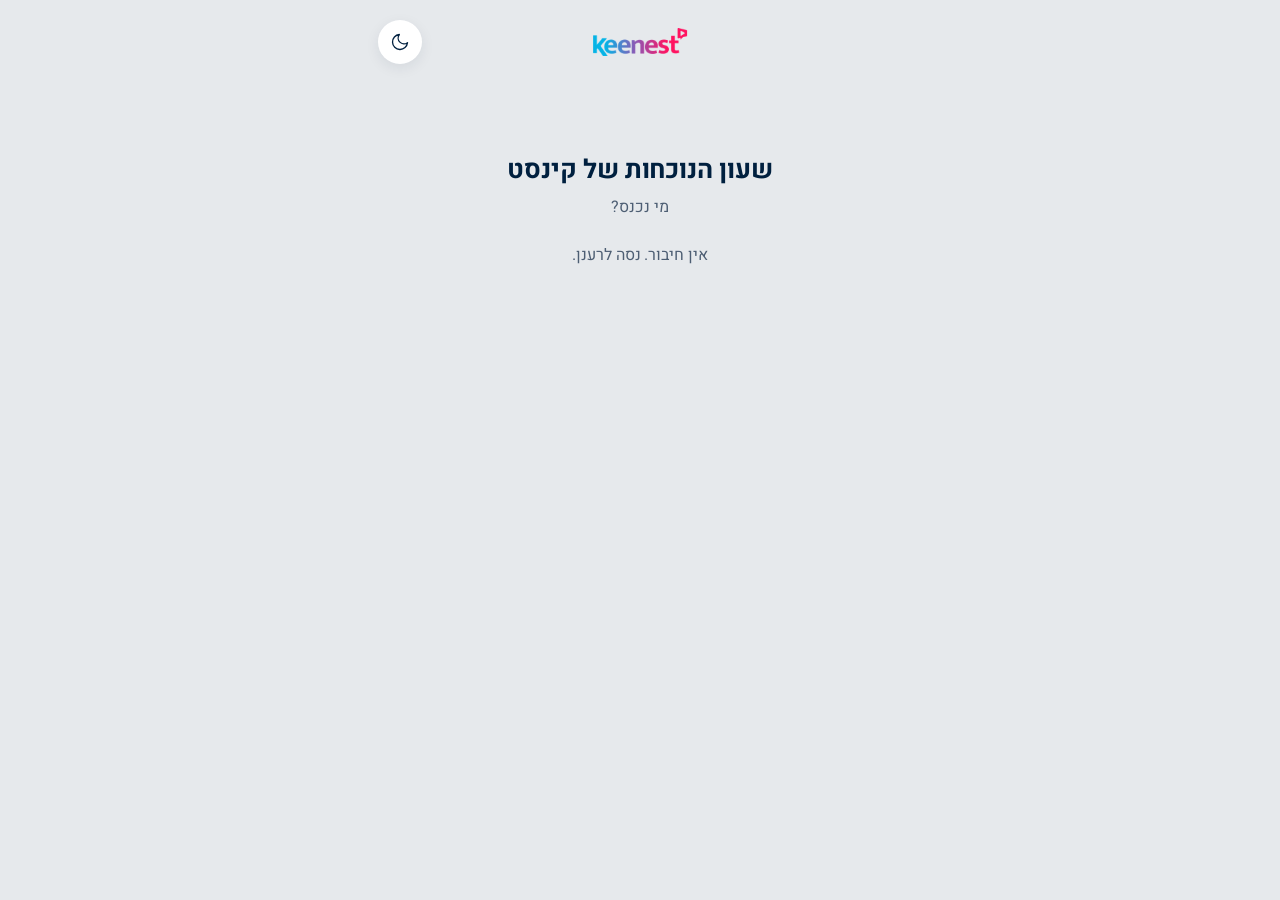
==== commit d150e44f: "v38: managers edit anyone's times from the team board Co-Authored-By: Claude Opus 5.5 <noreply@anthr" ====
--- a/index.html
+++ b/index.html
@@ -452,6 +452,7 @@
 @keyframes ndpop{0%{scale:1;filter:none}35%{scale:1.045;filter:brightness(1.25) blur(.6px)}100%{scale:1;filter:none}}
 .fixl{all:unset;cursor:pointer;display:block;margin-top:4px;min-height:24px;line-height:24px;font-size:12.5px;font-weight:500;color:var(--ink3);opacity:.8;text-align:center}
 .fixl.wait{cursor:default;color:var(--k-blue);opacity:1}
+[data-cell]{cursor:pointer}
 /* the light curtain canvas */
 .aur{position:fixed;inset:0;width:100vw;height:100%;z-index:35;pointer-events:none}
 /* manager avatars, same colors as the work board */
@@ -2057,6 +2058,13 @@
 /* Ran works from home a lot and gets no warnings, so his phone is never asked for its location */
 function noLoc(){var e=emp(me());return !!(e&&e.role==="manager"&&e.name==="רן")}
 /* ---------- requests ---------- */
+/* manager: set anyone's times for a day directly, no approval needed */
+function editDay(id,g){var e=emp(id),p=punchOf(id,g);if(!e)return;
+  var b=pop('<h3>'+esc(e.name)+'</h3><p class="sub">'+HEB_DAYS[parse(g).getDay()]+", "+nice(g)+'</p><div class="form"><div class="fld"><label for="ei">כניסה</label><input id="ei" type="time" value="'+(p?p.in:"09:00")+'"></div><div class="fld"><label for="eo">יציאה</label><input id="eo" type="time" value="'+(p&&p.out?p.out:"")+'"></div></div><p class="sub">אפשר להשאיר יציאה ריקה אם עוד לא יצא</p><div class="btns"><button class="bp" id="eOk">שמירה</button><button class="bs">ביטול</button></div>'+(p?'<button type="button" class="fixl" id="eClr">ניקוי היום</button>':""));
+  b.querySelector(".bs").onclick=closePop;
+  async function send(a,c){closePop();try{await rpc("mgr_set_punch",{p_emp:id,p_day:g,p_in:a||null,p_out:c||null});await refresh()}catch(x){toast(errMsg(x))}}
+  b.querySelector("#eOk").onclick=function(){var a=b.querySelector("#ei").value,c=b.querySelector("#eo").value;if(!a)return;if(c&&c<=a){b.querySelector("#eo").focus();return}send(a,c)};
+  var cl=b.querySelector("#eClr");if(cl)cl.onclick=function(){send(null,null)}}
 /* forgot to clock in on time: a quiet link under the time; once sent it just says it's waiting */
 function lateLink(st,e,g){
   var open=D.punches.find(function(q){return q.emp===e.id&&!q.out&&q.date<g});
@@ -2184,6 +2192,7 @@
   if(e.target.closest("#mNext")){repMonth[1]++;if(repMonth[1]>11){repMonth[1]=0;repMonth[0]++}render("a-tl");return}
   if(e.target.closest("#xls")){exportCsv();return}
   if(e.target.closest("#askVac")){vacDialog();return}if(e.target.closest("#askSick")){sickDialog();return}
+  var dc=e.target.closest("[data-cell]");if(dc&&isMgr()){var cp=dc.dataset.cell.split("|");editDay(cp[0],cp[1]);return}
   var er=e.target.closest("[data-emp]");if(er){empDialog(er.dataset.emp);return}
   var dr=e.target.closest("[data-date]");if(dr&&!isMgr()){fixDialog(me(),dr.dataset.date);return}
 });
@@ -2238,8 +2247,8 @@
   return '<div class="tw"><div class="tw-h"><div><h1>צוות</h1><span class="sub">'+(lab?lab+" · ":"")+rng+'</span></div><div class="wnav"><button type="button" id="wPrev" aria-label="שבוע קודם"><svg><use href="#i-prev"/></svg></button><button type="button" id="wNext" aria-label="שבוע הבא"'+(weekOff>=0?" disabled":"")+'><svg><use href="#i-next"/></svg></button></div></div>'+
     (weekOff===0?'<p class="tw-now"><b>'+inNow+'</b> מתוך '+D.emps.length+" בעבודה עכשיו</p>":"")+
     '<div class="wgrid"><span></span>'+days.map(function(d){return '<span class="h'+(iso(d)===today?" t":"")+'">'+HEB_DAYS[d.getDay()].slice(0,1)+"׳ "+d.getDate()+"</span>"}).join("")+
-    D.emps.map(function(e){return '<button type="button" class="wn" data-emp="'+e.id+'"><i class="pd '+e.cls+'"></i>'+esc(e.name)+"</button>"+days.map(function(d){var g=iso(d);return g===today?cellOf(e,g).replace('class="c','class="c t'):cellOf(e,g)}).join("")}).join("")+
-    '</div><p class="tw-key"><i class="od"></i> מחוץ למשרד · לחיצה על שם פותחת את הפרטים שלו</p></div>'}
+    D.emps.map(function(e){return '<button type="button" class="wn" data-emp="'+e.id+'"><i class="pd '+e.cls+'"></i>'+esc(e.name)+"</button>"+days.map(function(d){var g=iso(d),c=cellOf(e,g);if(g===today)c=c.replace('class="c','class="c t');return g<=today?c.replace('<span class="c','<span data-cell="'+e.id+"|"+g+'" class="c'):c}).join("")}).join("")+
+    '</div><p class="tw-key"><i class="od"></i> מחוץ למשרד · לחיצה על משבצת מתקנת שעות</p></div>'}
 
 /* approvals: one card per request */
 function viewApprove(){var pend=D.reqs.filter(function(r){return r.status==="pending"}).sort(function(a,b){return a.created<b.created?-1:1}),done=D.reqs.filter(function(r){return r.status!=="pending"&&r.type!=="sick"}).slice(-5).reverse();
@@ -2281,7 +2290,7 @@
     '<button class="btn navy" type="button" id="xls" style="width:100%;margin-top:10px">ייצוא לאקסל</button></div>'}
 
 /* ================= sunrise slider: night navy → violet → pink → Keenest blue (and back at exit) ================= */
-APP_VERSION=37;
+APP_VERSION=38;
 var RAMP_IN=[[0,[0,32,63]],[.3,[72,30,120]],[.55,[250,22,100]],[.78,[123,92,255]],[1,[6,179,229]]];
 var RAMP_OUT=[[0,[6,179,229]],[.25,[123,92,255]],[.5,[250,22,100]],[.75,[72,30,120]],[1,[0,32,63]]];
 function rampAt(st,t){t=Math.max(0,Math.min(1,t));for(var i=1;i<st.length;i++){if(t<=st[i][0]){var a=st[i-1],b=st[i],u=(t-a[0])/(b[0]-a[0]);u=u*u*(3-2*u);return a[1].map(function(v,j){return Math.round(v+(b[1][j]-v)*u)})}}return st[st.length-1][1]}
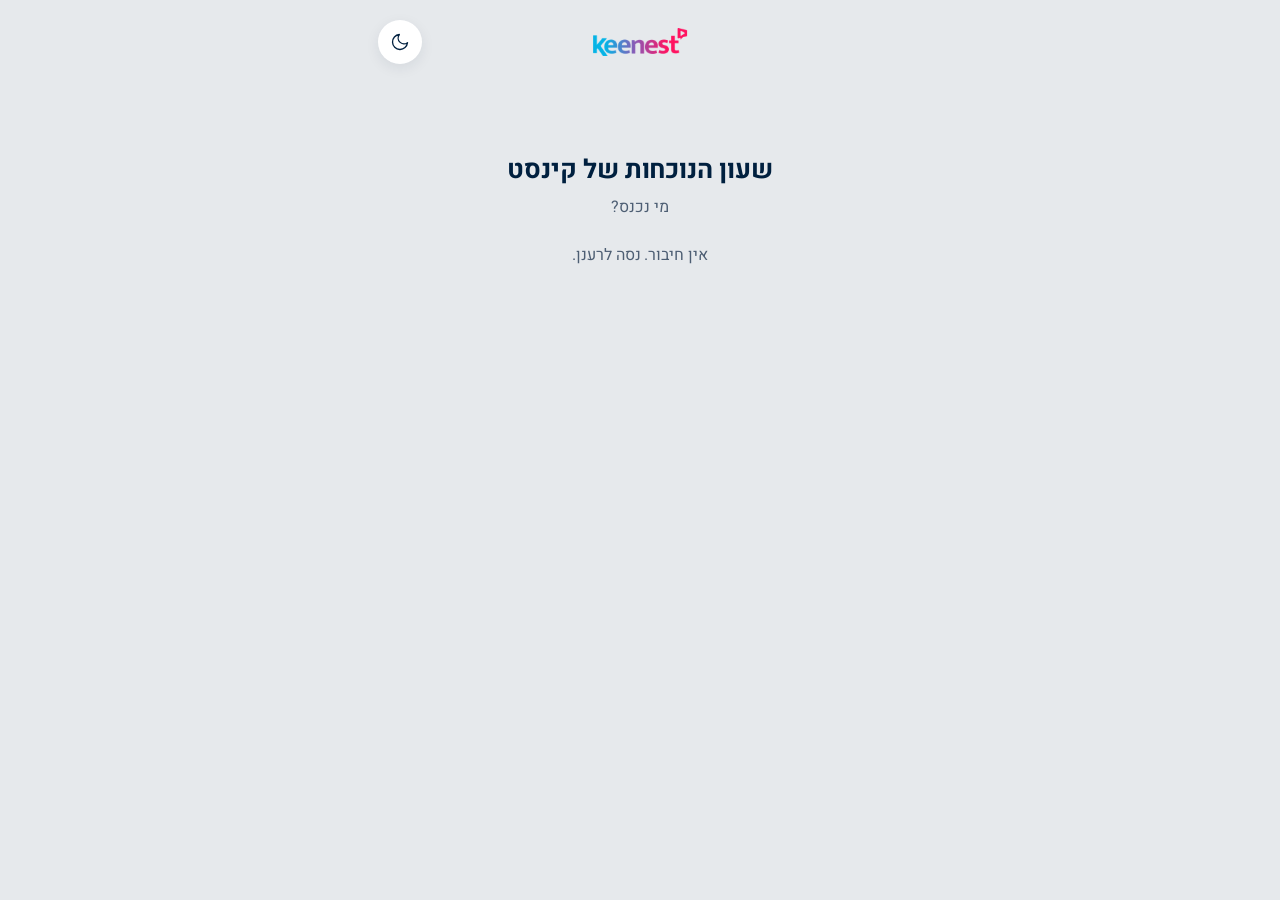
==== commit b57b45d3: "v39: Friday/Saturday columns on the team board only when someone worked; day letters א-ש Co-Authored" ====
--- a/index.html
+++ b/index.html
@@ -2242,11 +2242,13 @@
   if(p){var away=p.inLoc==="out"||p.outLoc==="out";return '<span class="c'+(p.pending?" w":"")+(away?" o":"")+'"'+(away?' title="'+esc(p.note||"מחוץ למשרד")+'"':"")+'>'+p.in+"<br>"+(p.out||"·")+(away?'<i class="od"></i>':"")+"</span>"}
   return '<span class="c e">'+(g<today?"–":"")+"</span>"}
 function viewTeam(){var s=addDays(sundayOf(new Date()),weekOff*7),today=iso(new Date()),days=[0,1,2,3,4].map(function(i){return addDays(s,i)});
-  var lab=weekOff===0?"השבוע":weekOff===-1?"שבוע שעבר":"";var rng=days[0].getDate()+"–"+days[4].getDate()+" ב"+HEB_MONTHS[days[4].getMonth()];
+  /* Friday and Saturday appear only in a week where someone actually worked on them */
+  [5,6].forEach(function(i){var g=iso(addDays(s,i));if(D.punches.some(function(p){return p.date===g}))days.push(addDays(s,i))});
+  var lab=weekOff===0?"השבוע":weekOff===-1?"שבוע שעבר":"";var dl=days[days.length-1],rng=days[0].getDate()+"–"+dl.getDate()+" ב"+HEB_MONTHS[dl.getMonth()];
   var inNow=D.emps.filter(function(e){var p=punchOf(e.id,today);return p&&!p.out}).length;
   return '<div class="tw"><div class="tw-h"><div><h1>צוות</h1><span class="sub">'+(lab?lab+" · ":"")+rng+'</span></div><div class="wnav"><button type="button" id="wPrev" aria-label="שבוע קודם"><svg><use href="#i-prev"/></svg></button><button type="button" id="wNext" aria-label="שבוע הבא"'+(weekOff>=0?" disabled":"")+'><svg><use href="#i-next"/></svg></button></div></div>'+
     (weekOff===0?'<p class="tw-now"><b>'+inNow+'</b> מתוך '+D.emps.length+" בעבודה עכשיו</p>":"")+
-    '<div class="wgrid"><span></span>'+days.map(function(d){return '<span class="h'+(iso(d)===today?" t":"")+'">'+HEB_DAYS[d.getDay()].slice(0,1)+"׳ "+d.getDate()+"</span>"}).join("")+
+    '<div class="wgrid" style="grid-template-columns:minmax(74px,auto) repeat('+days.length+',minmax(0,1fr))"><span></span>'+days.map(function(d){return '<span class="h'+(iso(d)===today?" t":"")+'">'+"אבגדהוש"[d.getDay()]+"׳ "+d.getDate()+"</span>"}).join("")+
     D.emps.map(function(e){return '<button type="button" class="wn" data-emp="'+e.id+'"><i class="pd '+e.cls+'"></i>'+esc(e.name)+"</button>"+days.map(function(d){var g=iso(d),c=cellOf(e,g);if(g===today)c=c.replace('class="c','class="c t');return g<=today?c.replace('<span class="c','<span data-cell="'+e.id+"|"+g+'" class="c'):c}).join("")}).join("")+
     '</div><p class="tw-key"><i class="od"></i> מחוץ למשרד · לחיצה על משבצת מתקנת שעות</p></div>'}
 
@@ -2290,7 +2292,7 @@
     '<button class="btn navy" type="button" id="xls" style="width:100%;margin-top:10px">ייצוא לאקסל</button></div>'}
 
 /* ================= sunrise slider: night navy → violet → pink → Keenest blue (and back at exit) ================= */
-APP_VERSION=38;
+APP_VERSION=39;
 var RAMP_IN=[[0,[0,32,63]],[.3,[72,30,120]],[.55,[250,22,100]],[.78,[123,92,255]],[1,[6,179,229]]];
 var RAMP_OUT=[[0,[6,179,229]],[.25,[123,92,255]],[.5,[250,22,100]],[.75,[72,30,120]],[1,[0,32,63]]];
 function rampAt(st,t){t=Math.max(0,Math.min(1,t));for(var i=1;i<st.length;i++){if(t<=st[i][0]){var a=st[i-1],b=st[i],u=(t-a[0])/(b[0]-a[0]);u=u*u*(3-2*u);return a[1].map(function(v,j){return Math.round(v+(b[1][j]-v)*u)})}}return st[st.length-1][1]}
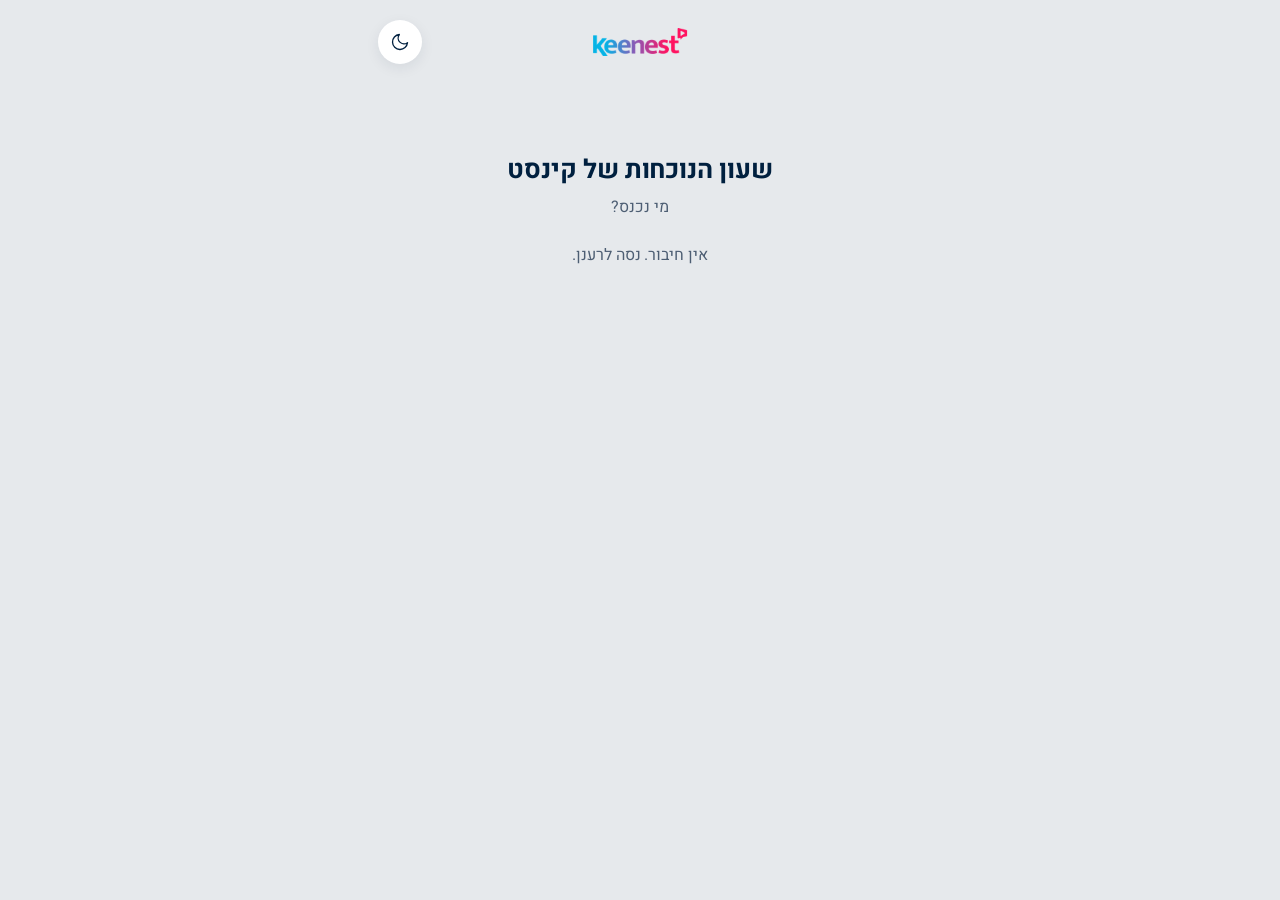
==== commit 44d3b315: "v43: עיצוב: רווחים ויישורים, בלי שורות הסבר ו"למשל", קישוטי הימים המיוחדים מחוץ למחוון - כותרות, רשי" ====
--- a/index.html
+++ b/index.html
@@ -453,12 +453,68 @@
 .fixl{all:unset;cursor:pointer;display:block;margin-top:4px;min-height:24px;line-height:24px;font-size:12.5px;font-weight:500;color:var(--ink3);opacity:.8;text-align:center}
 .fixl.wait{cursor:default;color:var(--k-blue);opacity:1}
 [data-cell]{cursor:pointer}
+/* office settings: a quiet sub-view inside the full-screen menu */
+.fm-in>.fm-big,.fm-in>.fm-small,.fm-set{transition:opacity .32s cubic-bezier(.32,.72,0,1),transform .32s cubic-bezier(.32,.72,0,1)}
+.fm-set{display:none;flex-direction:column;flex:1;margin-top:3vh}
+.fm-in.sub>.fm-big,.fm-in.sub>.fm-small{display:none}
+.fm-in.sub>.fm-set{display:flex;animation:fmsub .36s cubic-bezier(.32,.72,0,1) both}
+@keyframes fmsub{from{opacity:0;transform:translateX(-14px)}to{opacity:1;transform:none}}
+.fm-set h2{font-size:30px;font-weight:800;letter-spacing:-.02em;margin:14px 0 2px}
+.fm-set>p{margin:0;color:var(--muted);font-size:14px}
+.fm-set .fm-small{margin-top:22px}
+.fm-small button em{display:block;font-style:normal;color:var(--muted);font-size:12.5px;margin-top:2px}
+.fm-back{all:unset;cursor:pointer;display:inline-flex;align-items:center;gap:6px;color:var(--k-blue);font-size:15px;min-height:36px}
+.fm-back svg,.fm-small .chv{width:11px;height:11px;fill:none;stroke:currentColor;stroke-width:1.8;stroke-linecap:round;stroke-linejoin:round}
+.fm-small button span:last-child{display:inline-flex;align-items:center;gap:6px}
+@media (prefers-reduced-motion:reduce){.fm-in.sub>.fm-set{animation:none}}
+/* popups and toasts sit above the full-screen menu (z 40) */
+#layer .scrim{z-index:45}.pop{z-index:46}.toast{z-index:50}
 /* the light curtain canvas */
 .aur{position:fixed;inset:0;width:100vw;height:100%;z-index:35;pointer-events:none}
 /* manager avatars, same colors as the work board */
 .av.r{background:linear-gradient(135deg,#A57BFF,#6C3BEA);color:#fff}
 .av.z{background:linear-gradient(135deg,#4CC98A,#1F8A55);color:#fff}
 .pop .warn{color:var(--k-pink);font-size:13.5px;min-height:1em;margin:4px 2px 0}
+/* v43 design QA: one right edge for titles, lists, dot headings and numbers */
+.list{margin-inline:-4px}
+.list .empty{text-align:right;padding:12px 4px;margin:0}
+.hd{margin:18px 0 6px}
+.bal{padding:0}
+.rq-card{padding:18px 0}
+.ap-row{padding:12px 0}
+.rp-p{padding:12px 0}
+.rp-key{padding:10px 0 0}
+.rp-note{margin:4px 0 0}
+.drow{padding:8px 0}
+.fm-small button{padding:14px 0}
+.fm-note{padding:0 0 14px}
+.fm-set .fm-small{margin-top:22px;padding-top:0}
+/* approval card: the person dot sits on the name line */
+.rq-who{align-items:flex-start}
+.rq-who b{line-height:22px}
+.rq-who .pd{margin-top:6.5px}
+/* team board: arrows level with the title, unbroken row lines, outside-office dot clear of the time */
+.tw-h{align-items:flex-start}
+.tw-h h1{line-height:36px}
+.wgrid{column-gap:0}
+.wgrid .c .od{top:3px;left:3px}
+/* menu button: the pending dot clear of the icon */
+.rb.menu .mdot{top:6px;left:7px}
+/* dialogs: small headings get the dot, labels stay on one line, an empty error line takes no room */
+.pop .lbl2{display:flex;align-items:center;gap:8px;margin:4px 0 -4px}
+.pop .lbl2::before{content:"";width:6px;height:6px;border-radius:50%;background:var(--k-blue);flex:none}
+.fld label{width:auto;min-width:92px;white-space:nowrap}
+.pop .warn:empty{display:none}
+textarea.note{overflow:hidden}
+/* Hebrew placeholders in the left-aligned number fields read right to left */
+.fld input:placeholder-shown{direction:rtl;text-align:left}
+/* a wrapping subtitle keeps the X level with the title */
+.kd-hd.kd-tall{align-items:flex-start}
+.kd-hd.kd-tall .kd-x{margin-top:-6.4px}
+/* today: the toast sits above the slider */
+body:has(#view .mock) .toast{bottom:calc(106px + env(safe-area-inset-bottom,0px))}
+/* special-day drawings stay clear of the slider: the canvas fades out softly towards the slider (clear in the bottom 140px, faint at 180px) */
+#cv{-webkit-mask-image:linear-gradient(to top,transparent calc(140px + env(safe-area-inset-bottom,0px)),rgb(0 0 0 / .15) calc(180px + env(safe-area-inset-bottom,0px)),rgb(0 0 0 / .5) calc(225px + env(safe-area-inset-bottom,0px)),rgb(0 0 0 / .85) calc(270px + env(safe-area-inset-bottom,0px)),#000 calc(305px + env(safe-area-inset-bottom,0px)));mask-image:linear-gradient(to top,transparent calc(140px + env(safe-area-inset-bottom,0px)),rgb(0 0 0 / .15) calc(180px + env(safe-area-inset-bottom,0px)),rgb(0 0 0 / .5) calc(225px + env(safe-area-inset-bottom,0px)),rgb(0 0 0 / .85) calc(270px + env(safe-area-inset-bottom,0px)),#000 calc(305px + env(safe-area-inset-bottom,0px)))}
 
 </style>
 </head>
@@ -1817,7 +1873,7 @@
 function forgotOut(p){var b=pop('<h3>שכחת לצאת</h3><p class="sub">'+HEB_DAYS[parse(p.date).getDay()]+", "+nice(p.date)+'</p><p>נכנסת ב־'+p.in+' ולא נרשמה יציאה. מתי יצאת?</p><div class="form"><div class="fld"><label for="fo">שעת יציאה</label><input id="fo" type="time" value="18:00"></div></div><div class="btns"><button class="bp" id="foOk">שליחה לאישור</button><button class="bs">ביטול</button></div>');
   b.querySelector(".bs").onclick=closePop;b.querySelector("#foOk").onclick=function(){var t=b.querySelector("#fo").value;if(!t)return;closePop();D.reqs.push({id:uid(),emp:p.emp,type:"fix",date:p.date,inT:p.in,outT:t,oldIn:p.in,oldOut:"",status:"pending",note:"שכחתי לצאת",created:iso(new Date())});p.out=t;p.pending=1;save();toast("נשלח לאישור של רן וצפריר")}}
 function whereDialog(){var e=emp(me()),g=iso(new Date()),p=punchOf(e.id,g);D.pre=D.pre||{};var cur=(p&&p.note)||D.pre[e.id+g]||"";
-  var b=pop('<h3>מחוץ למשרד היום?</h3><p class="sub">אפשר לכתוב איפה אתה, למשל צילומים</p><div class="chips">'+["צילומים","פגישה אצל לקוח","עבודה מהבית"].map(function(c){return '<button type="button">'+c+"</button>"}).join("")+'</div><textarea class="note" id="wn" placeholder="צילומים בנמל תל אביב">'+esc(cur)+'</textarea><div class="btns"><button class="bp" id="wOk">שמירה</button>'+(cur?'<button class="bred" id="wDel">בעצם אני במשרד</button>':"")+'<button class="bs">ביטול</button></div>');
+  var b=pop('<h3>מחוץ למשרד היום?</h3><div class="chips">'+["צילומים","פגישה אצל לקוח","עבודה מהבית"].map(function(c){return '<button type="button">'+c+"</button>"}).join("")+'</div><textarea class="note" id="wn" placeholder="איפה?">'+esc(cur)+'</textarea><div class="btns"><button class="bp" id="wOk">שמירה</button>'+(cur?'<button class="bred" id="wDel">בעצם אני במשרד</button>':"")+'<button class="bs">ביטול</button></div>');
   b.querySelectorAll(".chips button").forEach(function(c){c.onclick=function(){var ta=b.querySelector("#wn");ta.value=c.textContent+" ";ta.focus()}});
   b.querySelector(".bs").onclick=closePop;
   function set(v){if(p)p.note=v;else D.pre[e.id+g]=v;save();closePop();render()}
@@ -1830,8 +1886,8 @@
     h+='<button type="button" class="row'+(isT?" today":"")+(fut?" off":"")+'" data-open="w'+g+'" data-date="'+g+'"><span class="main"><span class="t1">'+HEB_DAYS[d.getDay()]+'</span><span class="t2">'+nice(g)+(p&&p.note?" · "+esc(p.note):"")+'</span></span><span class="side">'+(tm?'<span class="tm">'+tm+"</span>":"")+badge+"</span></button>"}return h}
 function sundayOf(d){return addDays(d,-d.getDay())}
 function viewWeek(){var e=emp(me()),s=sundayOf(new Date()),last=weekRows(e.id,addDays(s,-7));
-  return '<div class="ph"><h1>השבוע</h1></div><div class="list">'+weekRows(e.id,s)+'</div>'+(last?'<p class="hd">שבוע שעבר</p><div class="list">'+last+'</div>':"")+'<p class="empty" style="text-align:right;padding:14px 4px">לחיצה על יום פותחת בקשת תיקון.</p>'}
-function fixDialog(id,g){var p=punchOf(id,g);if(g>iso(new Date()))return;var b=pop('<h3>תיקון שעות</h3><p class="sub">'+HEB_DAYS[parse(g).getDay()]+", "+nice(g)+'</p><div class="form"><div class="fld"><label for="fi">כניסה</label><input id="fi" type="time" value="'+(p?p.in:"09:00")+'"></div><div class="fld"><label for="fo2">יציאה</label><input id="fo2" type="time" value="'+(p&&p.out?p.out:"18:00")+'"></div></div><textarea class="note" id="fr" placeholder="מה קרה? למשל שכחתי להחתים"></textarea><div class="btns"><button class="bp" id="fOk">שליחה לאישור</button><button class="bs">ביטול</button></div>');
+  return '<div class="ph"><h1>השבוע</h1></div><div class="list">'+weekRows(e.id,s)+'</div>'+(last?'<p class="hd">שבוע שעבר</p><div class="list">'+last+'</div>':"")}
+function fixDialog(id,g){var p=punchOf(id,g);if(g>iso(new Date()))return;var b=pop('<h3>תיקון שעות</h3><p class="sub">'+HEB_DAYS[parse(g).getDay()]+", "+nice(g)+'</p><div class="form"><div class="fld"><label for="fi">כניסה</label><input id="fi" type="time" value="'+(p?p.in:"09:00")+'"></div><div class="fld"><label for="fo2">יציאה</label><input id="fo2" type="time" value="'+(p&&p.out?p.out:"18:00")+'"></div></div><textarea class="note" id="fr" placeholder="מה קרה?"></textarea><div class="btns"><button class="bp" id="fOk">שליחה לאישור</button><button class="bs">ביטול</button></div>');
   b.querySelector(".bs").onclick=closePop;b.querySelector("#fOk").onclick=function(){var a=b.querySelector("#fi").value,c=b.querySelector("#fo2").value;if(!a||!c)return;closePop();
     D.reqs.push({id:uid(),emp:id,type:"fix",date:g,inT:a,outT:c,oldIn:p?p.in:"",oldOut:p&&p.out?p.out:"",status:"pending",note:b.querySelector("#fr").value.trim(),created:iso(new Date())});save();render();toast("התיקון נשלח לאישור")}}
 
@@ -1840,12 +1896,12 @@
 function statusBadge(r){if(r.type==="sick")return '<span class="badge sick">דווח</span>';return r.status==="pending"?'<span class="badge wait">מחכה לאישור</span>':r.status==="ok"?'<span class="badge ok">אושר</span>':'<span class="badge no">לא אושר</span>'}
 function viewVac(){var e=emp(me()),left=e.vac-vacUsed(e.id),mine=reqsOf(e.id).filter(function(r){return r.type!=="fix"}).sort(function(a,b){return a.from<b.from?1:-1});
   return '<div class="ph"><h1>חופשות</h1></div><div class="bal"><div><b>'+left+'</b><span>ימי חופשה נותרו</span></div><div><b>'+sickUsed(e.id)+'</b><span>ימי מחלה השנה</span></div></div><div class="two"><button class="btn" id="askVac" type="button">בקשת חופשה</button><button class="btn ghost" id="askSick" type="button">דיווח מחלה</button></div>'+
-    '<p class="hd">הבקשות שלי</p><div class="list">'+(mine.length?mine.map(function(r){return '<div class="row" data-open="'+r.id+'"><span class="main"><span class="t1">'+reqLabel(r)+'</span><span class="t2">'+(r.type==="vac"?r.days+" ימי עבודה":"")+(r.note?" · "+esc(r.note):"")+"</span></span>"+statusBadge(r)+"</div>"}).join(""):'<p class="empty">עוד אין בקשות. כשתבקש חופשה, היא תופיע כאן עם הסטטוס שלה.</p>')+"</div>"}
+    '<p class="hd">הבקשות שלי</p><div class="list">'+(mine.length?mine.map(function(r){return '<div class="row" data-open="'+r.id+'"><span class="main"><span class="t1">'+reqLabel(r)+'</span><span class="t2">'+(r.type==="vac"?wdTxt(r.days):"")+(r.note?" · "+esc(r.note):"")+"</span></span>"+statusBadge(r)+"</div>"}).join(""):'<p class="empty">עוד אין בקשות.</p>')+"</div>"}
 function noticeRule(days){return days<=2?7:days<5?14:30}
 function vacDialog(){var t0=addDays(new Date(),14);while(!isWork(t0))t0=addDays(t0,1);
   var b=pop('<h3>בקשת חופשה</h3><p class="sub">הבקשה תגיע לרן ולצפריר</p><div class="form"><div class="fld"><label for="vf">מתאריך</label><input id="vf" type="date" value="'+iso(t0)+'"></div><div class="fld"><label for="vt">עד תאריך</label><input id="vt" type="date" value="'+iso(t0)+'"></div></div><p id="vInfo"></p><textarea class="note" id="vn" placeholder="הערה, לא חובה"></textarea><div class="btns"><button class="bp" id="vOk">שליחת בקשה</button><button class="bs">ביטול</button></div>');
   function upd(){var f=b.querySelector("#vf").value,t=b.querySelector("#vt").value,info=b.querySelector("#vInfo");if(!f||!t||t<f){info.textContent="בחר תאריכים";info.className="";return}
-    var n=workDays(f,t),ahead=Math.round((parse(f)-parse(iso(new Date())))/864e5),need=noticeRule(n);info.innerHTML=n+" ימי עבודה"+(ahead<need?'<br><span class="warn">מומלץ לבקש '+(need===7?"שבוע":need===14?"שבועיים":"חודש")+" מראש. אפשר לשלוח, והבקשה תסומן כמאוחרת.</span>":"");info.className=""}
+    var n=workDays(f,t),ahead=Math.round((parse(f)-parse(iso(new Date())))/864e5),need=noticeRule(n);info.innerHTML=wdTxt(n)+(ahead<need?'<br><span class="warn">מומלץ לבקש '+(need===7?"שבוע":need===14?"שבועיים":"חודש")+" מראש. אפשר לשלוח, והבקשה תסומן כמאוחרת.</span>":"");info.className=""}
   b.querySelector("#vf").oninput=function(){var vt=b.querySelector("#vt");if(vt.value<this.value)vt.value=this.value;upd()};b.querySelector("#vt").oninput=upd;upd();
   b.querySelector(".bs").onclick=closePop;b.querySelector("#vOk").onclick=function(){var f=b.querySelector("#vf").value,t=b.querySelector("#vt").value;if(!f||!t||t<f)return;var n=workDays(f,t),ahead=Math.round((parse(f)-parse(iso(new Date())))/864e5);
     D.reqs.push({id:uid(),emp:me(),type:"vac",from:f,to:t,days:n,status:"pending",late:ahead<noticeRule(n),note:b.querySelector("#vn").value.trim(),created:iso(new Date())});save();closePop();render();toast("הבקשה נשלחה לרן וצפריר")}}
@@ -1861,7 +1917,7 @@
 
 /* manager: approvals */
 function viewApprove(){var pend=D.reqs.filter(function(r){return r.status==="pending"}).sort(function(a,b){return a.created<b.created?-1:1}),done=D.reqs.filter(function(r){return r.status!=="pending"&&r.type!=="sick"}).slice(-5).reverse();
-  return '<div class="ph"><h1>לאישור</h1></div><div class="list">'+(pend.length?pend.map(function(r){var e=emp(r.emp),det=r.type==="fix"?("כניסה "+r.inT+" · יציאה "+r.outT+(r.oldOut?" (היה "+r.oldOut+")":"")):(r.days+" ימי עבודה · נשארו "+(e.vac-vacUsed(e.id)));
+  return '<div class="ph"><h1>לאישור</h1></div><div class="list">'+(pend.length?pend.map(function(r){var e=emp(r.emp),det=r.type==="fix"?("כניסה "+r.inT+" · יציאה "+r.outT+(r.oldOut?" (היה "+r.oldOut+")":"")):(wdTxt(r.days)+" · נשארו "+(e.vac-vacUsed(e.id)));
       return '<div class="row" data-open="'+r.id+'"><span class="av '+e.cls+'">'+e.name[0]+'</span><span class="main"><span class="t1">'+e.name+" · "+reqLabel(r)+'</span><span class="t2">'+det+(r.note?" · "+esc(r.note):"")+"</span>"+(r.late?'<span class="badge wait" style="align-self:flex-start;margin-top:3px">הוגשה מאוחר מהמדיניות</span>':"")+'</span><span class="acts"><button class="rnd no" data-no="'+r.id+'" aria-label="דחייה"><svg><use href="#i-x"/></svg></button><button class="rnd ok" data-ok="'+r.id+'" aria-label="אישור"><svg><use href="#i-check"/></svg></button></span></div>'}).join(""):'<p class="empty">אין כרגע בקשות שמחכות. כשעדי או שלו יבקשו חופשה או תיקון שעות, זה יופיע כאן.</p>')+"</div>"+
     (done.length?'<p class="hd">טופלו לאחרונה</p><div class="list">'+done.map(function(r){var e=emp(r.emp);return '<div class="row" data-open="d'+r.id+'"><span class="main"><span class="t1">'+e.name+" · "+reqLabel(r)+'</span></span>'+statusBadge(r)+"</div>"}).join("")+"</div>":"")}
 function decide(id,ok){var r=D.reqs.find(function(x){return x.id===id});if(!r)return;var prev=JSON.stringify(D);r.status=ok?"ok":"no";
@@ -1874,7 +1930,7 @@
   return '<div class="ph"><h1>דוח חודשי</h1><div class="mnav"><button type="button" id="mPrev" aria-label="החודש הקודם"><svg><use href="#i-prev"/></svg></button><b>'+HEB_MONTHS[m]+" "+y+'</b><button type="button" id="mNext" aria-label="החודש הבא"><svg><use href="#i-next"/></svg></button></div></div>'+
     D.emps.map(function(e){var ps=D.punches.filter(function(p){return p.emp===e.id&&p.date.slice(0,7)===pre&&p.out}).sort(function(a,b){return a.date<b.date?-1:1});var tot=ps.reduce(function(s,p){return s+Math.max(0,mins(p.out)-mins(p.in))},0);
       var vac=D.reqs.filter(function(r){return r.emp===e.id&&r.type==="vac"&&r.status==="ok"&&r.from.slice(0,7)===pre}).reduce(function(s,r){return s+r.days},0),sick=D.reqs.filter(function(r){return r.emp===e.id&&r.type==="sick"&&r.from.slice(0,7)===pre}).reduce(function(s,r){return s+r.days},0),out=ps.filter(function(p){return p.inLoc==="out"||p.outLoc==="out"}).length;
-      return '<div class="empcard"><div class="emph"><span class="av '+e.cls+'">'+e.name[0]+'</span><b>'+e.name+'</b></div><div class="kpis"><div class="kpi"><b>'+ps.length+'</b><span>ימי עבודה</span></div><div class="kpi"><b class="ltr">'+dur(tot)+'</b><span>שעות</span></div><div class="kpi"><b>'+vac+" / "+sick+'</b><span>חופשה / מחלה</span></div></div>'+(out?'<p class="lbl2" style="margin:6px 4px 0">'+out+" ימים מחוץ למשרד</p>":"")+
+      return '<div class="empcard"><div class="emph"><span class="av '+e.cls+'">'+e.name[0]+'</span><b>'+e.name+'</b></div><div class="kpis"><div class="kpi"><b>'+ps.length+'</b><span>ימי עבודה</span></div><div class="kpi"><b class="ltr">'+dur(tot)+'</b><span>שעות</span></div><div class="kpi"><b>'+vac+" / "+sick+'</b><span>חופשה / מחלה</span></div></div>'+(out?'<p class="lbl2" style="margin:6px 4px 0">'+(out===1?"יום אחד מחוץ למשרד":out+" ימים מחוץ למשרד")+"</p>":"")+
         '<button class="exp" type="button" data-exp="'+e.id+'">פירוט לפי ימים</button><div hidden id="x'+e.id+'">'+(ps.length?ps.map(function(p){return '<div class="drow"><span>'+HEB_DAYS[parse(p.date).getDay()].slice(0,1)+"׳ "+parse(p.date).getDate()+'</span><span class="nn">'+esc(p.note||(p.inLoc==="out"?"מחוץ למשרד":""))+'</span><span class="tt">'+p.in+"–"+p.out+" · "+dur(mins(p.out)-mins(p.in))+"</span></div>"}).join(""):'<p class="empty">אין ימים בחודש הזה</p>')+"</div></div>"}).join("")+
     '<button class="btn navy" type="button" id="xls" style="width:100%;margin-top:14px">ייצוא לאקסל</button>'}
 function exportCsv(){var y=repMonth[0],m=repMonth[1],pre=y+"-"+pad(m+1),rows=[["עובד","תאריך","יום","כניסה","יציאה","שעות","מיקום","הערה"]];
@@ -2032,7 +2088,7 @@
   if(open&&!forgotAsked[open.date]&&!D.reqs.some(function(r){return r.type==="fix"&&r.emp===e.id&&r.date===open.date&&r.status==="pending"})){forgotAsked[open.date]=1;setTimeout(function(){forgotOut(open)},700)}}
 function viewToday(){var e=emp(me()),g=iso(new Date()),p=punchOf(e.id,g),look=todayLook(),vacToday=onVac(e.id,g,"ok");
   var st=!p?"before":p.out?"done":"in";
-  var tHtml=st==="before"?'<span class="t wait2">'+(vacToday?"היום אתה בחופשה":"עוד לא נכנסת")+"</span>":st==="in"?'<span class="t'+(window.__rise?" rise":"")+'">'+p.in+"</span>":'<span class="t pair'+(window.__rise?" rise":"")+'">'+p.in+'<span class="dash"> – </span>'+p.out+"</span>";
+  var tHtml=st==="before"?'<span class="t wait2">'+(vacToday?(D.reqs.some(function(r){return r.emp===e.id&&r.type==="sick"&&r.from<=g&&r.to>=g})?"היום אתה בחופשת מחלה":"היום אתה בחופשה"):"עוד לא נכנסת")+"</span>":st==="in"?'<span class="t'+(window.__rise?" rise":"")+'">'+p.in+"</span>":'<span class="t pair'+(window.__rise?" rise":"")+'">'+p.in+'<span class="dash"> – </span>'+p.out+"</span>";
   var note=(p&&p.note)||D.dayNote||"";
   var flag=p&&p.inLoc==="out"&&!note?'<span class="locflag">נכנסת מחוץ למשרד</span>':"";
   var sad=look.fx&&look.fx[0]==="נר תשעה באב",hi=sad?e.name:partOfDay()+", "+e.name;
@@ -2042,7 +2098,7 @@
     '<span class="l">יום '+HEB_DAYS[new Date().getDay()]+", "+nice(g)+"</span>"+tHtml+'<button type="button" class="where'+(note?" on":"")+'" id="whereBtn"><svg><use href="#i-pin"/></svg><span>'+(note?esc(note):"מחוץ למשרד היום?")+"</span></button>"+flag+lateLink(st,e,g)+
     '<span class="sp"></span><div class="slide'+(st==="in"?" exit":"")+(st==="done"?" done":"")+'" id="slide"><span class="knob" id="knob"><svg><use href="#i-arrow"/></svg></span><span class="lbl" id="slbl">'+(st==="before"?"החלק לכניסה":st==="in"?"החלק ליציאה":"יום טוב, נתראה מחר")+"</span></div></section>"}
 function whereDialog(){var e=emp(me()),g=iso(new Date()),p=punchOf(e.id,g);var cur=(p&&p.note)||D.dayNote||"";
-  var b=pop('<h3>מחוץ למשרד היום?</h3><p class="sub">אפשר לכתוב איפה אתה, למשל צילומים</p><div class="chips">'+["צילומים","פגישה אצל לקוח","עבודה מהבית"].map(function(c){return '<button type="button">'+c+"</button>"}).join("")+'</div><textarea class="note" id="wn" placeholder="צילומים בנמל תל אביב">'+esc(cur)+'</textarea><div class="btns"><button class="bp" id="wOk">שמירה</button>'+(cur?'<button class="bred" id="wDel">בעצם אני במשרד</button>':"")+'<button class="bs">ביטול</button></div>');
+  var b=pop('<h3>מחוץ למשרד היום?</h3><div class="chips">'+["צילומים","פגישה אצל לקוח","עבודה מהבית"].map(function(c){return '<button type="button">'+c+"</button>"}).join("")+'</div><textarea class="note" id="wn" placeholder="איפה?">'+esc(cur)+'</textarea><div class="btns"><button class="bp" id="wOk">שמירה</button>'+(cur?'<button class="bred" id="wDel">בעצם אני במשרד</button>':"")+'<button class="bs">ביטול</button></div>');
   b.querySelectorAll(".chips button").forEach(function(c){c.onclick=function(){var ta=b.querySelector("#wn");ta.value=c.textContent+" ";ta.focus()}});
   b.querySelector(".bs").onclick=closePop;
   async function set(v){closePop();try{await rpc("set_day_note",{n:v});D.dayNote=v;await refresh()}catch(e){toast(errMsg(e))}}
@@ -2057,10 +2113,12 @@
 function locate(){return sb.rpc("at_office_net").then(function(r){return r.data===true?{net:true}:getPos()},function(){return getPos()})}
 /* Ran works from home a lot and gets no warnings, so his phone is never asked for its location */
 function noLoc(){var e=emp(me());return !!(e&&e.role==="manager"&&e.name==="רן")}
+/* Hebrew singular: "יום עבודה אחד", not "1 ימי עבודה" */
+function wdTxt(n){return +n===1?"יום עבודה אחד":n+" ימי עבודה"}
 /* ---------- requests ---------- */
 /* manager: set anyone's times for a day directly, no approval needed */
 function editDay(id,g){var e=emp(id),p=punchOf(id,g);if(!e)return;
-  var b=pop('<h3>'+esc(e.name)+'</h3><p class="sub">'+HEB_DAYS[parse(g).getDay()]+", "+nice(g)+'</p><div class="form"><div class="fld"><label for="ei">כניסה</label><input id="ei" type="time" value="'+(p?p.in:"09:00")+'"></div><div class="fld"><label for="eo">יציאה</label><input id="eo" type="time" value="'+(p&&p.out?p.out:"")+'"></div></div><p class="sub">אפשר להשאיר יציאה ריקה אם עוד לא יצא</p><div class="btns"><button class="bp" id="eOk">שמירה</button><button class="bs">ביטול</button></div>'+(p?'<button type="button" class="fixl" id="eClr">ניקוי היום</button>':""));
+  var b=pop('<h3>'+esc(e.name)+'</h3><p class="sub">'+HEB_DAYS[parse(g).getDay()]+", "+nice(g)+'</p><div class="form"><div class="fld"><label for="ei">כניסה</label><input id="ei" type="time" value="'+(p?p.in:"09:00")+'"></div><div class="fld"><label for="eo">יציאה</label><input id="eo" type="time" value="'+(p&&p.out?p.out:"")+'"></div></div><div class="btns"><button class="bp" id="eOk">שמירה</button><button class="bs">ביטול</button></div>'+(p?'<button type="button" class="fixl" id="eClr">ניקוי היום</button>':""));
   b.querySelector(".bs").onclick=closePop;
   async function send(a,c){closePop();try{await rpc("mgr_set_punch",{p_emp:id,p_day:g,p_in:a||null,p_out:c||null});await refresh()}catch(x){toast(errMsg(x))}}
   b.querySelector("#eOk").onclick=function(){var a=b.querySelector("#ei").value,c=b.querySelector("#eo").value;if(!a)return;if(c&&c<=a){b.querySelector("#eo").focus();return}send(a,c)};
@@ -2075,18 +2133,18 @@
   if(w)return '<span class="fixl wait">תיקון ל־'+(w.inT||"")+(w.outT?" – "+w.outT:"")+" מחכה לאישור</span>";
   return '<button type="button" class="fixl" id="lateBtn">החתמת באיחור? בקשה לתיקון</button>'}
 function lateDialog(){var e=emp(me()),g=iso(new Date()),p=punchOf(e.id,g);if(!p)return;if(p.out){fixDialog(e.id,g);return}
-  var b=pop('<h3>מתי נכנסת?</h3><p class="sub">החתמת ב־'+p.in+'. השעה שתכתוב תישלח לאישור</p><div class="form"><div class="fld"><label for="li">שעת כניסה</label><input id="li" type="time" value="09:00"></div></div><textarea class="note" id="lr" placeholder="למשל שכחתי להחתים כשהגעתי"></textarea><div class="btns"><button class="bp" id="lOk">שליחה לאישור</button><button class="bs">ביטול</button></div>');
+  var b=pop('<h3>מתי נכנסת?</h3><p class="sub">החתמת ב־'+p.in+'</p><div class="form"><div class="fld"><label for="li">שעת כניסה</label><input id="li" type="time" value="09:00"></div></div><textarea class="note" id="lr" placeholder="מה קרה?"></textarea><div class="btns"><button class="bp" id="lOk">שליחה לאישור</button><button class="bs">ביטול</button></div>');
   b.querySelector(".bs").onclick=closePop;
   b.querySelector("#lOk").onclick=async function(){var t=b.querySelector("#li").value;if(!t)return;var n=b.querySelector("#lr").value.trim()||"שכחתי להחתים בזמן";closePop();
     var tmp={id:"tmp-fix",emp:e.id,type:"fix",status:"pending",date:g,inT:t,outT:"",oldIn:p.in,oldOut:"",note:n,created:g};D.reqs.push(tmp);patchToday();
     try{await rpc("request_fix",{p_day:g,p_in:t,p_out:null,n:n});await refresh()}catch(x){D.reqs=D.reqs.filter(function(r){return r!==tmp});patchToday();toast(errMsg(x))}}}
-function fixDialog(id,g){var p=punchOf(id,g);if(g>iso(new Date()))return;var b=pop('<h3>תיקון שעות</h3><p class="sub">'+HEB_DAYS[parse(g).getDay()]+", "+nice(g)+'</p><div class="form"><div class="fld"><label for="fi">כניסה</label><input id="fi" type="time" value="'+(p?p.in:"09:00")+'"></div><div class="fld"><label for="fo2">יציאה</label><input id="fo2" type="time" value="'+(p&&p.out?p.out:"18:00")+'"></div></div><textarea class="note" id="fr" placeholder="מה קרה? למשל שכחתי להחתים"></textarea><div class="btns"><button class="bp" id="fOk">שליחה לאישור</button><button class="bs">ביטול</button></div>');
+function fixDialog(id,g){var p=punchOf(id,g);if(g>iso(new Date()))return;var b=pop('<h3>תיקון שעות</h3><p class="sub">'+HEB_DAYS[parse(g).getDay()]+", "+nice(g)+'</p><div class="form"><div class="fld"><label for="fi">כניסה</label><input id="fi" type="time" value="'+(p?p.in:"09:00")+'"></div><div class="fld"><label for="fo2">יציאה</label><input id="fo2" type="time" value="'+(p&&p.out?p.out:"18:00")+'"></div></div><textarea class="note" id="fr" placeholder="מה קרה?"></textarea><div class="btns"><button class="bp" id="fOk">שליחה לאישור</button><button class="bs">ביטול</button></div>');
   b.querySelector(".bs").onclick=closePop;b.querySelector("#fOk").onclick=async function(){var a=b.querySelector("#fi").value,c=b.querySelector("#fo2").value;if(!a||!c)return;var n=b.querySelector("#fr").value.trim();closePop();
     try{await rpc("request_fix",{p_day:g,p_in:a,p_out:c,n:n});await refresh();toast("התיקון נשלח לאישור")}catch(e){toast(errMsg(e))}}}
 function vacDialog(){var t0=addDays(new Date(),14);while(!isWork(t0))t0=addDays(t0,1);
   var b=pop('<h3>בקשת חופשה</h3><p class="sub">הבקשה תגיע לרן ולצפריר</p><div class="form"><div class="fld"><label for="vf">מתאריך</label><input id="vf" type="date" value="'+iso(t0)+'"></div><div class="fld"><label for="vt">עד תאריך</label><input id="vt" type="date" value="'+iso(t0)+'"></div></div><p id="vInfo"></p><textarea class="note" id="vn" placeholder="הערה, לא חובה"></textarea><div class="btns"><button class="bp" id="vOk">שליחת בקשה</button><button class="bs">ביטול</button></div>');
   function upd(){var f=b.querySelector("#vf").value,t=b.querySelector("#vt").value,info=b.querySelector("#vInfo");if(!f||!t||t<f){info.textContent="בחר תאריכים";return}
-    var n=workDays(f,t),ahead=Math.round((parse(f)-parse(iso(new Date())))/864e5),need=noticeRule(n);info.innerHTML=n+" ימי עבודה"+(ahead<need?'<br><span class="warn">מומלץ לבקש '+(need===7?"שבוע":need===14?"שבועיים":"חודש")+" מראש. אפשר לשלוח, והבקשה תסומן כמאוחרת.</span>":"")}
+    var n=workDays(f,t),ahead=Math.round((parse(f)-parse(iso(new Date())))/864e5),need=noticeRule(n);info.innerHTML=wdTxt(n)+(ahead<need?'<br><span class="warn">מומלץ לבקש '+(need===7?"שבוע":need===14?"שבועיים":"חודש")+" מראש. אפשר לשלוח, והבקשה תסומן כמאוחרת.</span>":"")}
   b.querySelector("#vf").oninput=function(){var vt=b.querySelector("#vt");if(vt.value<this.value)vt.value=this.value;upd()};b.querySelector("#vt").oninput=upd;upd();
   b.querySelector(".bs").onclick=closePop;b.querySelector("#vOk").onclick=async function(){var f=b.querySelector("#vf").value,t=b.querySelector("#vt").value;if(!f||!t||t<f)return;var n=b.querySelector("#vn").value.trim();closePop();
     try{await rpc("request_vac",{a:f,b:t,n:n});await refresh();toast("הבקשה נשלחה לרן וצפריר")}catch(e){toast(errMsg(e))}}}
@@ -2095,8 +2153,8 @@
     try{await rpc("report_sick",{a:f,b:t});await refresh();toast("הדיווח נשלח. רפואה שלמה")}catch(e){toast(errMsg(e))}}}
 
 /* ---------- manager ---------- */
-function empDialog(id){var e=emp(id);var b=pop('<h3>'+e.name+'</h3><p class="sub">פרטים שמשפיעים על הימים המיוחדים ועל החופשות</p><div class="form"><div class="fld"><label for="es">תחילת עבודה</label><input id="es" type="date" value="'+(e.start||"")+'"></div><div class="fld"><label for="eb">יום הולדת</label><input id="eb" type="date" value="'+(e.birthday||"")+'"></div><div class="fld"><label for="ev">ימי חופשה בשנה</label><input id="ev" type="number" min="0" max="40" value="'+e.vac+'"></div></div>'+
-  '<p class="lbl2">כניסה לאתר</p><p class="sub" id="codeLine">'+(e.code?'קוד הצטרפות: <b class="ltr" style="font-size:18px;letter-spacing:.12em">'+e.code+"</b>":"כבר מחובר. אם שכח את הקוד האישי, צור קוד הצטרפות חדש.")+'</p><button class="btn ghost" type="button" id="eCode" style="width:100%">קוד הצטרפות חדש</button>'+
+function empDialog(id){var e=emp(id);var b=pop('<h3>'+e.name+'</h3><div class="form"><div class="fld"><label for="es">תחילת עבודה</label><input id="es" type="date" value="'+(e.start||"")+'"></div><div class="fld"><label for="eb">יום הולדת</label><input id="eb" type="date" value="'+(e.birthday||"")+'"></div><div class="fld"><label for="ev">ימי חופשה בשנה</label><input id="ev" type="number" min="0" max="40" value="'+e.vac+'"></div></div>'+
+  '<p class="lbl2">כניסה לאתר</p><p class="sub" id="codeLine">'+(e.code?'קוד הצטרפות: <b class="ltr" style="font-size:18px;letter-spacing:.12em">'+e.code+"</b>":"כבר מחובר")+'</p><button class="btn ghost" type="button" id="eCode" style="width:100%">קוד הצטרפות חדש</button>'+
   '<div class="btns"><button class="bp" id="eOk">שמירה</button><button class="bs">ביטול</button></div>');
   b.querySelector(".bs").onclick=closePop;
   b.querySelector("#eCode").onclick=async function(){try{var c=await rpc("new_invite",{eid:id});e.code=c;b.querySelector("#codeLine").innerHTML='קוד הצטרפות: <b class="ltr" style="font-size:18px;letter-spacing:.12em">'+c+"</b>"}catch(x){toast(errMsg(x))}};
@@ -2215,21 +2273,25 @@
     '<nav class="fm-big">'+tabOrder().map(function(k){return '<button type="button" data-go="'+k+'"'+(tab===k?' class="on"':"")+'>'+TL[k][0]+(k==="approve"&&pend?'<span class="cnt2">'+pend+"</span>":"")+"</button>"}).join("")+"</nav>"+
     '<div class="fm-small">'+
       (isStandalone()?"":'<div class="fm-note">להוספה למסך הבית: בספארי, כפתור השיתוף ואז "הוספה למסך הבית".</div>')+
-      (isMgr()?'<button type="button" id="aHere"><span>מיקום המשרד</span><span>'+(off.lat?"נקבע":"עוד לא נקבע")+'</span></button>'+'<button type="button" id="aNet"><span>וויי־פיי המשרד</span><span>'+((D.settings.office_nets||[]).length?"נשמר":"עוד לא נשמר")+'</span></button>'+
-        '<button type="button" id="aCodes"><span>קודי הצטרפות</span><span>'+(codes.length?codes.length+" ממתינים":"כולם נכנסו")+'</span></button>'+
-        '<button type="button" id="aReset"><span>איפוס היום שלי</span><span>לבדיקות</span></button>':"")+
+      (isMgr()?'<button type="button" id="aSet"><span>הגדרות משרד</span><span>'+(off.lat&&(D.settings.office_nets||[]).length&&!codes.length?"הכול נקבע":"")+'<svg class="chv" viewBox="0 0 10 10"><path d="M7 1L3 5l4 4"/></svg></span></button>':"")+
       '<button type="button" id="aPush"><span>התראות</span><span>'+pushState()+'</span></button>'+
       '<button type="button" id="aOut" class="r"><span>התנתקות</span><span>'+esc(m?m.name:"")+'</span></button>'+
-      '<div class="fm-ver">גרסה '+APP_VERSION+'</div></div></div>';
+      '<div class="fm-ver">גרסה '+APP_VERSION+'</div></div>'+
+    (isMgr()?'<div class="fm-set"><button type="button" class="fm-back" id="aBack"><svg viewBox="0 0 10 10"><path d="M3 1l4 4-4 4"/></svg>חזרה</button><h2>הגדרות משרד</h2><p>דברים שקובעים פעם אחת</p><div class="fm-small">'+
+      '<button type="button" id="aHere"><span>מיקום המשרד<em>'+esc(off.address||"השדרה האקדמית 2, קריית אונו")+'</em></span><span>'+(off.lat?"נקבע":"עוד לא נקבע")+'</span></button>'+
+      '<button type="button" id="aNet"><span>וויי־פיי המשרד<em>מזהה מי שמחתים מהמשרד בלי לבקש מיקום</em></span><span>'+((D.settings.office_nets||[]).length?"נשמר":"עוד לא נשמר")+'</span></button>'+
+      '<button type="button" id="aCodes"><span>קודי הצטרפות<em>לעובד חדש או למי ששכח קוד</em></span><span>'+(codes.length?codes.length+" ממתינים":"כולם נכנסו")+'</span></button>'+
+    '</div></div>':"")+'</div>';
   document.body.appendChild(el);requestAnimationFrame(function(){el.classList.add("show")});
   function close(){el.classList.remove("show");setTimeout(function(){el.remove()},320)}
   el.querySelector("#fmClose").onclick=close;
+  var fi=el.querySelector(".fm-in"),as=el.querySelector("#aSet");if(as){as.onclick=function(){fi.classList.add("sub")};el.querySelector("#aBack").onclick=function(){fi.classList.remove("sub")}}
   el.querySelectorAll("[data-go]").forEach(function(x){x.onclick=function(){var k=x.dataset.go;close();if(k===tab)return;var o=tabOrder(),a=o.indexOf(tab),c=o.indexOf(k);tab=k;render(c>a?"a-tl":"a-tr")}});
   el.querySelector("#aOut").onclick=async function(){close();await sb.auth.signOut();location.reload()};
   var ap=el.querySelector("#aPush");if(ap)ap.onclick=async function(){var s=ap.lastChild;if(!pushReady()){s.textContent=isStandalone()?"לא נתמך":"קודם הוספה למסך הבית";return}s.textContent="רגע…";var r=await pushSubscribe(true).catch(function(){return "error"});s.textContent=r==="on"?"פעילות":r==="denied"?"חסומות בהגדרות":r==="error"?"לא הצליח":"כבויות"};
   var rs=el.querySelector("#aReset");if(rs)rs.onclick=async function(){close();try{await rpc("reset_my_day");D.dayNote="";FX.stop();tab="today";await refresh();toast("היום שלך אופס. אפשר להיכנס שוב")}catch(e){toast(errMsg(e))}};
-  var cd=el.querySelector("#aCodes");if(cd)cd.onclick=function(){var b=pop('<h3>קודי הצטרפות</h3><p class="sub">כל אחד לוחץ על השם שלו בשעון ומקליד את הקוד. אחרי שנכנס, הקוד נמחק.</p>'+(codes.length?codes.map(function(e){return '<div class="drow"><span>'+e.name+'</span><span class="nn"></span><span class="tt ltr" style="letter-spacing:.12em;font-size:17px">'+e.code+"</span></div>"}).join(""):'<p class="sub">כולם כבר נכנסו.</p>')+'<div class="btns"><button class="bs">סגירה</button></div>');b.querySelector(".bs").onclick=closePop};
-  var an=el.querySelector("#aNet");if(an)an.onclick=function(){var b=pop('<h3>וויי־פיי המשרד</h3><p class="sub">כשמישהו מחתים מהוויי־פיי של המשרד, השעון יודע שהוא במשרד בלי לבקש מיקום. צריך להיות מחובר עכשיו לוויי־פיי של המשרד.</p><div class="btns"><button class="bp" id="nOk">אני על הוויי־פיי של המשרד, שמור</button><button class="bs">ביטול</button></div>');
+  var cd=el.querySelector("#aCodes");if(cd)cd.onclick=function(){var b=pop('<h3>קודי הצטרפות</h3>'+(codes.length?codes.map(function(e){return '<div class="drow"><span>'+e.name+'</span><span class="nn"></span><span class="tt ltr" style="letter-spacing:.12em;font-size:17px">'+e.code+"</span></div>"}).join(""):'<p class="sub">כולם כבר נכנסו.</p>')+'<div class="btns"><button class="bs">סגירה</button></div>');b.querySelector(".bs").onclick=closePop};
+  var an=el.querySelector("#aNet");if(an)an.onclick=function(){var b=pop('<h3>וויי־פיי המשרד</h3><div class="btns"><button class="bp" id="nOk">אני על הוויי־פיי של המשרד, שמור</button><button class="bs">ביטול</button></div>');
     b.querySelector(".bs").onclick=closePop;b.querySelector("#nOk").onclick=async function(){closePop();try{await rpc("save_office_net");await refresh();an.lastChild.textContent="נשמר";toast("הרשת של המשרד נשמרה")}catch(e){toast(errMsg(e))}}};
   var h=el.querySelector("#aHere");if(h)h.onclick=async function(){var s=h.lastChild;s.textContent="רגע…";var p=await getPos();if(!p){s.textContent="אין גישה למיקום";return}
     D.office=Object.assign({},D.office,{lat:p.lat,lng:p.lng});var r=await sb.from("settings").update({value:D.office}).eq("key","office");s.textContent=r.error?"לא נשמר":"נקבע מכאן";toast(r.error?errMsg(r.error):"מיקום המשרד נשמר")}}
@@ -2250,19 +2312,19 @@
     (weekOff===0?'<p class="tw-now"><b>'+inNow+'</b> מתוך '+D.emps.length+" בעבודה עכשיו</p>":"")+
     '<div class="wgrid" style="grid-template-columns:minmax(74px,auto) repeat('+days.length+',minmax(0,1fr))"><span></span>'+days.map(function(d){return '<span class="h'+(iso(d)===today?" t":"")+'">'+"אבגדהוש"[d.getDay()]+"׳ "+d.getDate()+"</span>"}).join("")+
     D.emps.map(function(e){return '<button type="button" class="wn" data-emp="'+e.id+'"><i class="pd '+e.cls+'"></i>'+esc(e.name)+"</button>"+days.map(function(d){var g=iso(d),c=cellOf(e,g);if(g===today)c=c.replace('class="c','class="c t');return g<=today?c.replace('<span class="c','<span data-cell="'+e.id+"|"+g+'" class="c'):c}).join("")}).join("")+
-    '</div><p class="tw-key"><i class="od"></i> מחוץ למשרד · לחיצה על משבצת מתקנת שעות</p></div>'}
+    '</div><p class="tw-key"><i class="od"></i> מחוץ למשרד</p></div>'}
 
 /* approvals: one card per request */
 function viewApprove(){var pend=D.reqs.filter(function(r){return r.status==="pending"}).sort(function(a,b){return a.created<b.created?-1:1}),done=D.reqs.filter(function(r){return r.status!=="pending"&&r.type!=="sick"}).slice(-5).reverse();
   function card(r){var e=emp(r.emp),title,small,kind;
     if(r.type==="fix"&&!r.outT){kind="תיקון שעת כניסה · "+HEB_DAYS[parse(r.date).getDay()]+", "+nice(r.date);title="נכנס ב־"+(r.inT||"");small=r.oldIn?"החתים ב־"+r.oldIn:""}
-    else if(r.type==="fix"){kind="תיקון שעות · "+HEB_DAYS[parse(r.date).getDay()]+", "+nice(r.date);title='<span class="ltr">'+(r.inT||"")+" – "+(r.outT||"")+"</span>";small=r.oldOut?"היה רשום "+(r.oldIn||"")+" – "+r.oldOut:(r.oldIn?"נכנס ב־"+r.oldIn+", בלי יציאה":"")}
-    else{kind="בקשת חופשה";title=r.from===r.to?nice(r.from):nice(r.from)+" עד "+nice(r.to);small=r.days+" ימי עבודה · נשארו "+(e.vac-vacUsed(e.id))}
+    else if(r.type==="fix"){kind="תיקון שעות · "+HEB_DAYS[parse(r.date).getDay()]+", "+nice(r.date);title='<span class="ltr">'+(r.inT||"")+" – "+(r.outT||"")+"</span>";small=r.oldOut?"היה רשום \u2066"+(r.oldIn||"")+" – "+r.oldOut+"\u2069":(r.oldIn?"נכנס ב־"+r.oldIn+", בלי יציאה":"")}
+    else{kind="בקשת חופשה";title=r.from===r.to?nice(r.from):nice(r.from)+" עד "+nice(r.to);small=wdTxt(r.days)+" · נשארו "+(e.vac-vacUsed(e.id))}
     return '<article class="rq-card"><div class="rq-who"><i class="pd '+e.cls+'"></i><div><b>'+esc(e.name)+"</b><small>"+kind+"</small></div>"+(r.late?'<span class="badge wait">מאוחר</span>':"")+'</div>'+
       '<div class="rq-what">'+title+(small?"<small>"+esc(small)+"</small>":"")+(r.note?'<small class="q">"'+esc(r.note)+'"</small>':"")+'</div>'+
       '<div class="rq-btns"><button type="button" class="bs2" data-no="'+r.id+'">לא עכשיו</button><button type="button" class="bp2" data-ok="'+r.id+'">אישור</button></div></article>'}
   return '<div class="ap"><h1>לאישור</h1><span class="sub">'+(pend.length?(pend.length===1?"בקשה אחת מחכה":pend.length+" בקשות מחכות"):"הכול טופל")+"</span>"+
-    (pend.length?pend.map(card).join(""):'<p class="ap-empty">כשמישהו יבקש חופשה או תיקון שעות, זה יופיע כאן.</p>')+
+    (pend.length?pend.map(card).join(""):"")+
     (done.length?'<p class="hd">טופלו לאחרונה</p><div class="ap-done">'+done.map(function(r){var e=emp(r.emp);return '<div class="ap-row"><span>'+esc(e.name)+" · "+reqLabel(r)+"</span>"+statusBadge(r)+"</div>"}).join("")+"</div>":"")+"</div>"}
 
 document.addEventListener("click",function(e){if(e.target.closest("#wPrev")){weekOff--;render("a-tr")}else if(e.target.closest("#wNext")&&weekOff<0){weekOff++;render("a-tl")}});
@@ -2287,12 +2349,12 @@
     rows.map(function(r){var w=pct(r.mn,r.tgt),o=Math.min(100-w,pct(r.off,r.tgt)),mk=cur?pct(r.now,r.tgt):0;
       return '<div class="rp-p"><button type="button" class="rp-t" data-exp="'+r.e.id+'"><i class="pd '+r.e.cls+'"></i><b>'+esc(r.e.name)+'</b><span class="rp-s"><span><b>'+r.ps.length+'</b> ימים</span><span><b>'+r.vac+'</b> חופשה</span><span><b>'+r.sick+'</b> מחלה</span></span><span class="ltr rp-h">'+hhmm(r.mn)+'<i> / '+Math.round(r.tgt/60)+"</i></span></button>"+
         '<div class="rp-bar"><i style="width:'+w+'%"></i><i class="v" style="width:'+o+'%"></i>'+(cur&&mk<100?'<em style="right:'+mk+'%"></em>':"")+"</div>"+
-        '<div hidden id="x'+r.e.id+'">'+(r.ps.length?r.ps.map(function(p){return '<div class="drow"><span>'+HEB_DAYS[parse(p.date).getDay()].slice(0,1)+"׳ "+parse(p.date).getDate()+'</span><span class="nn">'+esc(p.note||(p.inLoc==="out"?"מחוץ למשרד":""))+'</span><span class="tt">'+p.in+"–"+p.out+" · "+dur(mins(p.out)-mins(p.in))+"</span></div>"}).join(""):'<p class="sub">אין ימים בחודש הזה</p>')+"</div></div>"}).join("")+
+        '<div hidden id="x'+r.e.id+'">'+(r.ps.length?r.ps.map(function(p){return '<div class="drow"><span>'+"אבגדהוש"[parse(p.date).getDay()]+"׳ "+parse(p.date).getDate()+'</span><span class="nn">'+esc(p.note||(p.inLoc==="out"?"מחוץ למשרד":""))+'</span><span class="tt">'+p.in+"–"+p.out+" · "+dur(mins(p.out)-mins(p.in))+"</span></div>"}).join(""):'<p class="sub">אין ימים בחודש הזה</p>')+"</div></div>"}).join("")+
     '<div class="rp-key"><span><i></i>שעות</span><span><i class="v"></i>חופשה ומחלה</span>'+(cur?'<span><i class="m"></i>היעד</span>':"")+'</div><p class="rp-note">היעד מחושב לפי '+DAY_H+' שעות עבודה ביום</p>'+
     '<button class="btn navy" type="button" id="xls" style="width:100%;margin-top:10px">ייצוא לאקסל</button></div>'}
 
 /* ================= sunrise slider: night navy → violet → pink → Keenest blue (and back at exit) ================= */
-APP_VERSION=39;
+APP_VERSION=43;
 var RAMP_IN=[[0,[0,32,63]],[.3,[72,30,120]],[.55,[250,22,100]],[.78,[123,92,255]],[1,[6,179,229]]];
 var RAMP_OUT=[[0,[6,179,229]],[.25,[123,92,255]],[.5,[250,22,100]],[.75,[72,30,120]],[1,[0,32,63]]];
 function rampAt(st,t){t=Math.max(0,Math.min(1,t));for(var i=1;i<st.length;i++){if(t<=st[i][0]){var a=st[i-1],b=st[i],u=(t-a[0])/(b[0]-a[0]);u=u*u*(3-2*u);return a[1].map(function(v,j){return Math.round(v+(b[1][j]-v)*u)})}}return st[st.length-1][1]}
@@ -2350,6 +2412,9 @@
       const x=document.createElement("button");x.type="button";x.className="kd-x";x.setAttribute("aria-label","סגירה");x.innerHTML=X;
       x.onclick=()=>cancel?cancel.click():close();hd.append(t,x);
       if(cancel){cancel.hidden=true;if(bar&&![...bar.children].some(c=>!c.hidden&&!c.matches(".spacer")))bar.hidden=true}}
+    /* a subtitle that wraps keeps the X level with the title; note boxes grow to their text */
+    const sb=box.querySelector(".kd-t>.sub");if(sb&&sb.getClientRects().length&&sb.offsetHeight>parseFloat(getComputedStyle(sb).fontSize)*2)box.querySelector(".kd-hd").classList.add("kd-tall");
+    box.querySelectorAll("textarea.note").forEach(t=>{const fit=()=>{t.style.height="auto";t.style.height=Math.max(78,t.scrollHeight)+"px"};fit();t.addEventListener("input",fit)});
   }
   const wrapFn=(name,after)=>{const f=window[name];if(typeof f!=="function"||f.__kd)return;const w=function(){const r=f.apply(this,arguments);try{after(r)}catch(_){}return r};w.__kd=1;window[name]=w};
   wrapFn("openSheet",()=>{const sc=document.querySelector("#sheetHost .scrim");if(sc)polish(sc.querySelector(".sheet"),sc,()=>window.closeSheet())});
